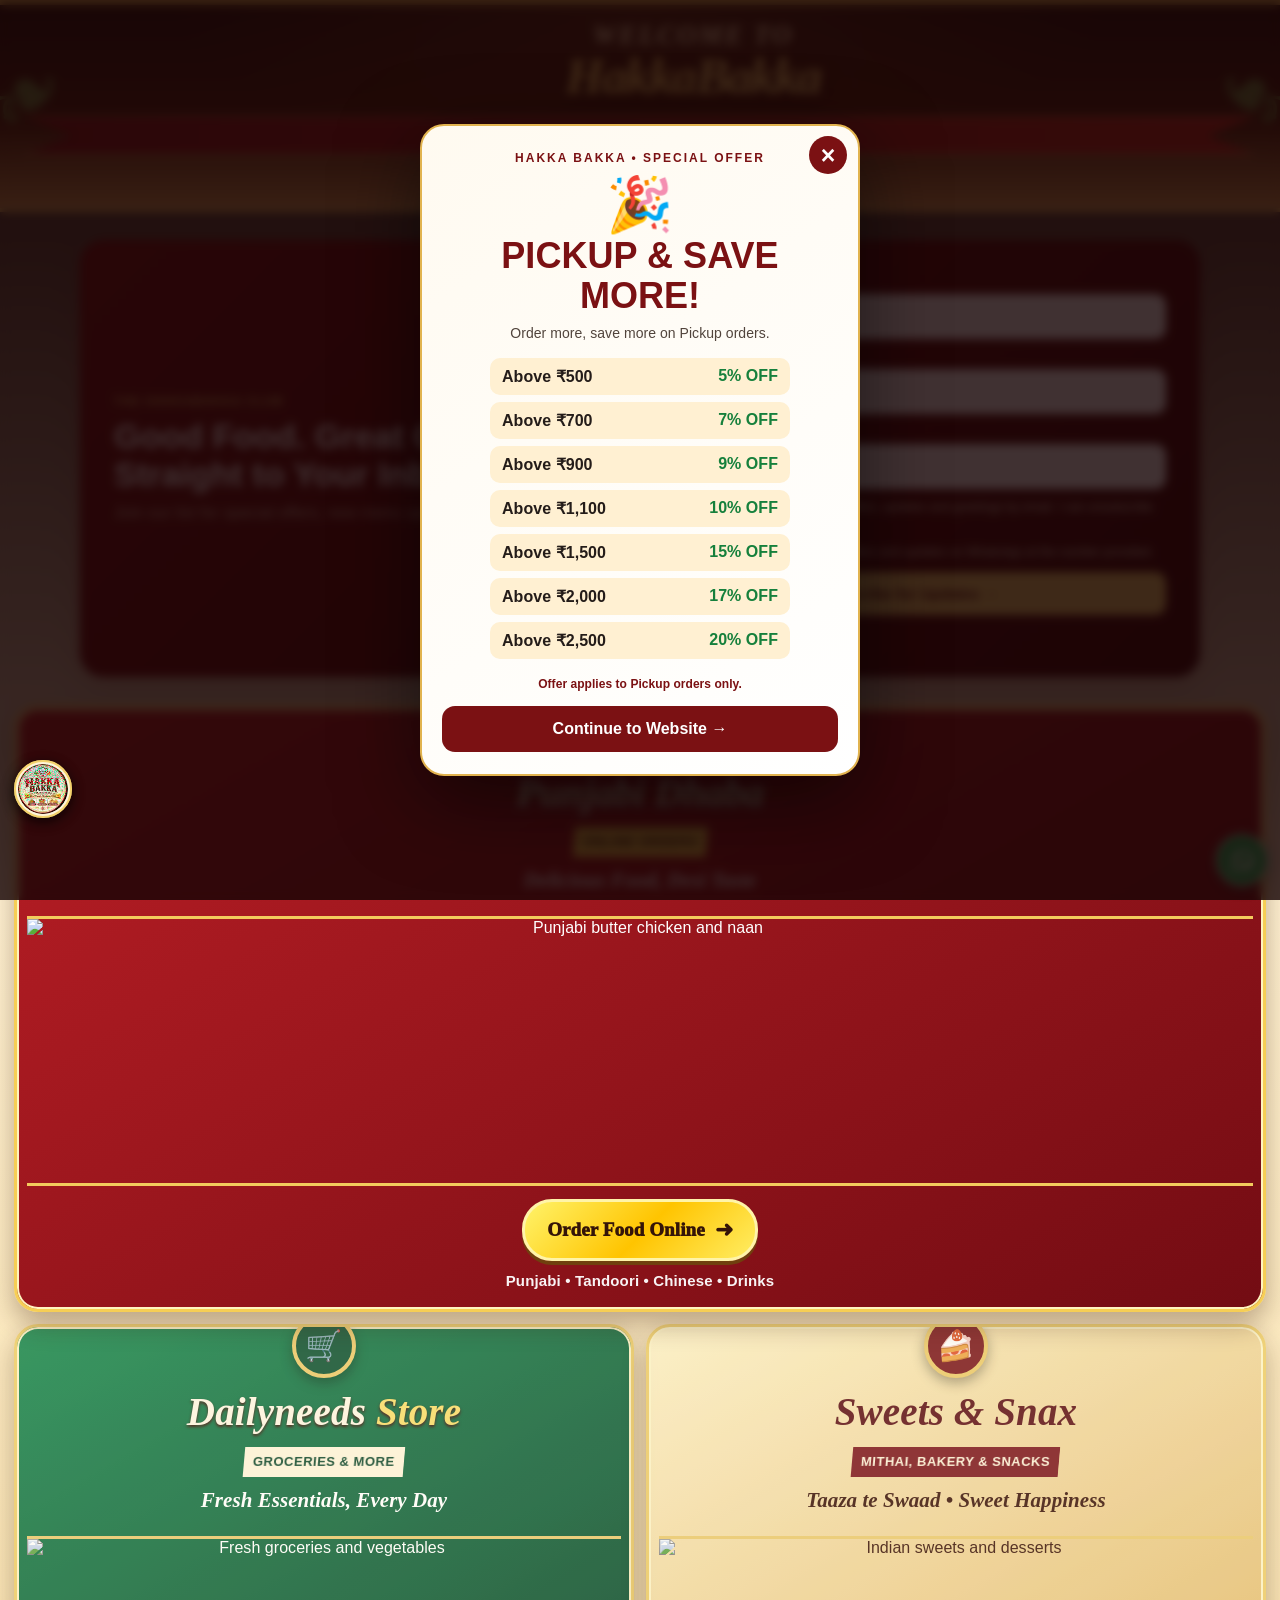
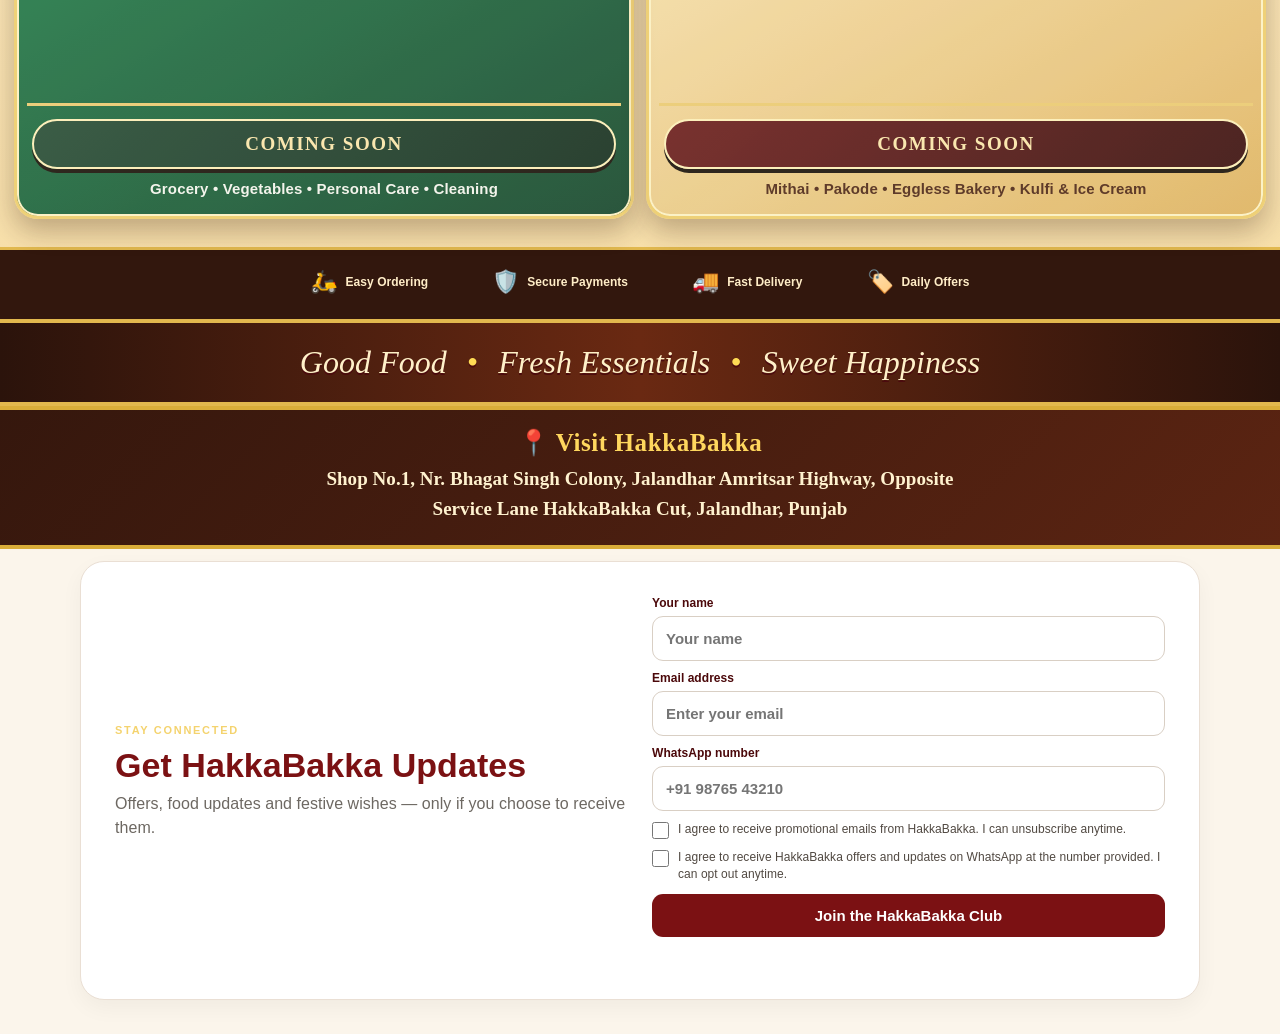
==== index.html @ 28de5cf6 "Fix online menu entry and restore menu navigation" ====
<!DOCTYPE html>
<html lang="en">
<head>
<meta charset="UTF-8">
<meta name="viewport" content="width=device-width, initial-scale=1.0, viewport-fit=cover">
<meta name="theme-color" content="#7b1113">
<link rel="manifest" href="/manifest.json">
<link rel="apple-touch-icon" href="/newlogo.jpg">
<link rel="icon" href="/newlogo.jpg" type="image/jpeg">
<title>Hakka Bakka | Punjabi Dhaba • V41</title>
<style>
:root{--red:#7b1113;--red2:#4b080a;--cream:#fbf7f0;--gold:#d9a441;--ink:#171717;--muted:#6d6862;--green:#18a957;--orange:#ff8a00}
*{box-sizing:border-box}html{scroll-behavior:smooth}body{margin:0;background:var(--cream);color:var(--ink);font-family:Inter,Arial,Helvetica,sans-serif}button,a{font:inherit}button{cursor:pointer}img{max-width:100%}
/* HOME */
.home{min-height:100vh;background:linear-gradient(180deg,#fff 0,#fbf7f0 55%,#f5eee5 100%)}
.hero{position:relative;height:min(72vh,620px);min-height:480px;overflow:hidden;background:#260507;color:#fff;border-radius:0 0 34px 34px;box-shadow:0 16px 45px #0002}
.hero-slides,.hero-slides img{position:absolute;inset:0;width:100%;height:100%}.hero-slides img{object-fit:cover;opacity:0;transform:scale(1.05);transition:opacity .9s ease,transform 5s ease}.hero-slides img.active{opacity:1;transform:scale(1)}
.hero:after{content:"";position:absolute;inset:0;background:linear-gradient(180deg,#0005 0%,#0001 35%,#000b 100%);pointer-events:none}
.hero-top{position:absolute;z-index:3;top:20px;left:20px;right:20px;display:flex;align-items:center;justify-content:space-between}.brand{display:flex;align-items:center;gap:12px}.brand img{width:64px;height:64px;border-radius:50%;object-fit:cover;background:#fff;border:3px solid #fff;box-shadow:0 5px 18px #0005}.brand span{font-weight:900;font-size:14px;letter-spacing:.8px;text-transform:uppercase;text-shadow:0 2px 8px #0008}.hero-order-mini{border:1px solid #fff8;background:#ffffff18;color:#fff;padding:11px 15px;border-radius:999px;font-weight:800;backdrop-filter:blur(8px)}
.hero-copy{position:absolute;z-index:3;left:clamp(20px,6vw,80px);right:clamp(20px,6vw,80px);bottom:52px}.eyebrow{display:inline-flex;align-items:center;gap:7px;background:#ffffff18;border:1px solid #fff4;padding:7px 11px;border-radius:999px;font-size:12px;font-weight:800;letter-spacing:1px;text-transform:uppercase;backdrop-filter:blur(7px)}.hero h1{font-size:clamp(44px,7vw,78px);line-height:.95;margin:14px 0 8px;letter-spacing:-2px}.hero-copy p{font-size:clamp(17px,2.3vw,25px);margin:0 0 22px;font-weight:700}.hero-actions{display:flex;gap:10px;flex-wrap:wrap}.btn{border:0;border-radius:12px;padding:13px 18px;font-weight:900}.btn-primary{background:#fff;color:var(--red)}.btn-glass{background:#ffffff18;border:1px solid #fff7;color:#fff}.hero-dots{position:absolute;z-index:4;bottom:20px;right:24px;display:flex;gap:6px}.hero-dots span{width:7px;height:7px;border-radius:50%;background:#fff8;transition:.25s}.hero-dots span.active{width:24px;border-radius:8px;background:#fff}
.wrap{max-width:1180px;margin:auto;padding:0 18px}.quick{display:grid;grid-template-columns:repeat(6,1fr);gap:10px;margin-top:-28px;position:relative;z-index:5}.quick-card{background:#fff;border:1px solid #eadfd4;border-radius:17px;padding:8px 8px 12px;text-align:center;box-shadow:0 8px 24px #0001;color:var(--ink);width:100%;min-width:0}.quick-card b{display:block;font-size:13px;margin-top:7px}.quick-card .qphoto{width:100%;height:62px;object-fit:cover;border-radius:11px;display:block;background:#f2e7da}.quick-card:active{transform:scale(.98)}
.section{padding:38px 0 4px}.section-head{text-align:center;margin-bottom:20px}.section-head .label{color:var(--red);font-size:12px;font-weight:900;letter-spacing:1.5px;text-transform:uppercase}.section-head h2{font-size:clamp(28px,4vw,42px);margin:5px 0 7px;letter-spacing:-1px}.section-head p{color:var(--muted);max-width:680px;margin:auto;line-height:1.55}
.feature-grid{display:grid;grid-template-columns:repeat(4,1fr);gap:15px}.feature{background:#fff;border:1px solid #eadfd4;border-radius:21px;overflow:hidden;box-shadow:0 8px 22px #0001;transition:.25s}.feature:hover{transform:translateY(-5px);box-shadow:0 14px 30px #0002}.feature-media{height:210px;position:relative;overflow:hidden;background:#eee}.feature-media img{width:100%;height:100%;object-fit:cover;display:block}.feature-badge{position:absolute;top:10px;left:10px;background:#ffffffe8;color:var(--red);padding:6px 9px;border-radius:999px;font-size:11px;font-weight:900}.feature-body{padding:15px}.feature-body h3{margin:0 0 6px;color:var(--red);font-size:18px}.feature-body p{margin:0;color:var(--muted);font-size:13px;line-height:1.45}
.story-band{margin-top:35px;border-radius:26px;background:linear-gradient(135deg,var(--red),var(--red2));color:#fff;padding:28px;display:grid;grid-template-columns:1.2fr .8fr;gap:24px;align-items:center;box-shadow:0 14px 32px #7b111333}.story-band h2{font-size:32px;margin:0 0 8px}.story-band p{line-height:1.6;color:#fffdfd;margin:0}.story-points{display:grid;grid-template-columns:1fr 1fr;gap:10px}.point{border:1px solid #fff3;background:#fff1;border-radius:15px;padding:13px}.point b{display:block}.point span{font-size:12px;color:#fff9}
.order-block{margin:38px 0;background:#fff;border:1px solid #eadfd4;border-radius:25px;padding:26px;text-align:center;box-shadow:0 8px 25px #0001}.order-block h2{margin:0 0 6px;font-size:30px}.order-block p{color:var(--muted);margin:0 0 18px}.online-btn{border:0;background:var(--red);color:#fff;border-radius:14px;padding:16px 28px;font-size:19px;font-weight:900;box-shadow:0 8px 20px #7b111344}.footer{padding:18px 0 38px;text-align:center;color:#777;font-size:13px}.footer strong{color:var(--red)}
/* ORDER MODAL */
.modal{position:fixed;inset:0;background:#0009;z-index:100;display:none;align-items:flex-end;justify-content:center;padding:18px}.modal.show{display:flex}.modal-card{width:min(520px,100%);background:#fff;border-radius:25px;padding:23px;box-shadow:0 20px 70px #0007;animation:up .2s ease}.modal-head{display:flex;justify-content:space-between;align-items:center}.modal-head h2{margin:0;color:var(--red)}.close{width:38px;height:38px;border:0;border-radius:50%;background:#f2eee8}.order-choice{display:flex;align-items:center;gap:13px;text-decoration:none;color:#fff;border-radius:15px;padding:16px;margin-top:11px;font-weight:900}.order-choice .icon{width:43px;height:43px;border-radius:50%;display:grid;place-items:center;background:#ffffff25;font-size:22px;font-weight:900}.wa{background:#16a65a;border:0;width:100%;text-align:left}.zo{background:#d9232e}.sw{background:#ff8500}.choice-copy small{display:block;font-weight:500;opacity:.9;margin-top:2px}
@keyframes up{from{transform:translateY(30px);opacity:0}to{transform:none;opacity:1}}\n@keyframes hbPaymentFlash{to{visibility:hidden}}
/* MENU SCREEN */
#menuScreen{display:none;min-height:100vh;background:#f7f2ea}.menu-header{position:sticky;top:0;z-index:20;background:#fff;border-bottom:1px solid #e8ddd0;padding:12px 14px;box-shadow:0 4px 14px #0001}.menu-bar{max-width:1180px;margin:auto;display:flex;align-items:center;gap:10px}.back{border:0;background:#f0ebe4;border-radius:11px;padding:10px 13px;font-weight:900}.menu-title{flex:1}.menu-title b{display:block;color:var(--red);font-size:18px}.menu-title span{font-size:11px;color:#777}.pickup-discount-badge{max-width:1180px;margin:10px auto 0;padding:9px 12px;border:1px solid #b9dfc7;border-radius:11px;background:#effaf2;color:#176b3b;font-size:13px;font-weight:900;line-height:1.35;box-shadow:0 2px 8px #00000008}.diet-filter{max-width:1180px;margin:10px auto 8px;display:flex;gap:8px;align-items:center}.diet-filter-btn{flex:1;min-width:0;border:1px solid #e2d5c8;background:#fff;color:#6f171b;border-radius:999px;padding:10px 12px;font-size:14px;font-weight:900;white-space:nowrap;box-shadow:0 2px 7px #00000008}.diet-filter-btn.active{background:#7b1113;color:#fff;border-color:#7b1113;box-shadow:0 4px 10px #7b111333}.diet-filter-btn:focus-visible{outline:3px solid #d9a441;outline-offset:2px}.searchbox{max-width:1180px;margin:8px auto 0;display:flex;gap:9px;align-items:center}.searchbox input{flex:1;min-width:0;padding:13px 16px;border:1px solid #d9cfc4;border-radius:12px;font-size:16px;outline:none}.cart-summary{flex:0 0 43%;min-width:0;border:1px solid #eadfd4;background:#fff;border-radius:12px;padding:8px 10px;color:var(--red);font-weight:900;text-align:left;white-space:normal;overflow:hidden;box-shadow:0 3px 10px #0000000d;display:block;line-height:1.25;align-self:flex-start;height:auto;max-height:190px}.cart-summary-head{font-size:12px;font-weight:900;margin-bottom:4px;position:sticky;top:0;background:#fff;z-index:1;padding-bottom:3px}.cart-summary-list{font-size:11px;font-weight:700;color:#333;display:flex;flex-direction:column-reverse;gap:2px;max-height:145px;overflow-y:auto}.cart-summary-row{min-height:16px}.cart-summary-total{display:flex;justify-content:space-between;align-items:center;margin-top:5px;padding-top:5px;border-top:1px solid #eadfd4;font-size:13px;font-weight:900}.cart-summary-total b{font-size:15px;color:var(--red)}.cart-pay{margin-left:auto;border:0;background:var(--red);color:#fff;border-radius:8px;padding:6px 8px;font-size:10px;font-weight:900;white-space:nowrap;box-shadow:0 3px 8px #7b111333}.cart-pay:active{transform:scale(.97)}.cart-summary-row{display:flex;justify-content:space-between;gap:6px}.cart-summary-row span:first-child{overflow:hidden;text-overflow:ellipsis;white-space:nowrap}.cart-summary-row b{color:var(--red);flex:0 0 auto}.cart-summary:active{transform:scale(.99)}.menu-content{max-width:1180px;margin:auto;padding:18px 14px 100px}.menu-section{scroll-margin-top:18px;}.menu-section.quick-highlight{animation:quickPulse 1.2s ease}@keyframes quickPulse{0%,100%{background:transparent}35%{background:#f4e5c9}}.menu-section{margin-bottom:28px}.menu-section h2{font-size:22px;color:var(--red);margin:0 0 12px;padding-left:5px}.menu-grid{display:grid;grid-template-columns:repeat(4,1fr);gap:12px}.menu-card{background:#fff;border:1px solid #eadfd4;border-radius:16px;overflow:hidden;box-shadow:0 4px 14px #0001}.menu-card img{width:100%;height:170px;object-fit:cover;display:block;background:#eee}.menu-body{padding:11px}.menu-body h3{font-size:15px;line-height:1.25;margin:0 0 7px}.price{color:var(--red);font-weight:900;margin-bottom:9px}.add{width:100%;border:0;background:var(--red);color:#fff;border-radius:9px;padding:9px;font-weight:800}.variant{display:flex;gap:6px}.variant .add{font-size:12px;padding:9px 5px}.selected{background:#159451!important}.qty-control{display:flex;align-items:center;justify-content:center;gap:0;background:#159451;border-radius:9px;color:#fff;height:38px}.qty-control button{border:0;background:none;color:#fff;width:40px;height:38px;font-size:22px;font-weight:900}.qty-control span{min-width:35px;text-align:center;font-weight:900}.menu-empty{text-align:center;padding:60px 10px;color:#777}
.cart-fab{position:fixed;right:17px;bottom:18px;z-index:50;border:0;background:var(--red);color:#fff;border-radius:999px;padding:14px 18px;font-weight:900;box-shadow:0 7px 22px #0004;display:none}.cart-fab .count{background:#fff;color:var(--red);border-radius:999px;padding:2px 7px;margin-left:5px}
/* CART */
.drawer{position:fixed;inset:0;z-index:200000;display:none;background:#0007}.drawer.show{display:block}.drawer-card{position:absolute;right:0;top:0;bottom:0;width:100%;max-width:none;background:#fff;padding:calc(16px + env(safe-area-inset-top)) 16px calc(16px + env(safe-area-inset-bottom));overflow:hidden;box-shadow:none;display:flex;flex-direction:column;box-sizing:border-box}.drawer-head{display:flex;align-items:center;justify-content:space-between;flex:0 0 auto;padding-bottom:12px;border-bottom:1px solid #eee}.drawer-head h2{margin:0;color:var(--red)}.drawer-close{border:0;background:#eee;border-radius:50%;width:42px;height:42px;font-size:20px;flex:0 0 auto}#cartView{flex:1;min-height:0;display:flex;flex-direction:column;overflow:hidden}#cartView #items{flex:1;min-height:0;overflow-y:auto;overscroll-behavior:contain;padding:0 2px}#cartView .bill{flex:0 0 auto}#cartView .drawer-action{flex:0 0 auto}#billingView{flex:1;min-height:0;overflow-y:auto;overscroll-behavior:contain;padding-bottom:16px}.cart-footer{flex:0 0 auto;padding-top:10px;background:#fff;border-top:1px solid #eee}.cart-footer .drawer-action{margin-top:8px}.cart-item{padding:12px 0;border-bottom:1px solid #eee}.cart-item .top{font-weight:800}.cart-item .bottom{display:flex;align-items:center;justify-content:space-between;margin-top:8px}.qty{display:flex;align-items:center;border:1px solid #ddd;border-radius:8px;overflow:hidden}.qty button{border:0;background:#f4f4f4;width:34px;height:31px;font-size:18px}.qty span{min-width:30px;text-align:center;font-weight:800}.drawer-action{width:100%;border:0;border-radius:10px;background:var(--red);color:#fff;padding:12px;font-weight:900;margin-top:10px}.drawer-action.secondary{background:#333}.order-no{margin-top:12px;background:linear-gradient(135deg,#fff8ea,#f8efe1);border:1px solid #e2c58e;border-radius:13px;padding:13px 15px;display:flex;align-items:center;justify-content:space-between;gap:12px}.order-no span{font-size:12px;color:#777;font-weight:800;text-transform:uppercase;letter-spacing:.8px}.order-no strong{font-size:22px;color:var(--red);letter-spacing:1px}.bill{margin-top:14px;background:#faf6f0;border:1px solid #eadfd4;border-radius:13px;padding:12px}.bill div{display:flex;justify-content:space-between;padding:4px 0}.bill .grand{border-top:1px solid #ddd;margin-top:5px;padding-top:9px;font-size:18px}.field{width:100%;padding:11px;border:1px solid #ccc;border-radius:8px;margin-top:7px;font-size:15px}.label{display:block;font-size:13px;font-weight:800;margin-top:12px}.pay{margin-top:14px;border:1px solid #eadfd4;border-radius:13px;padding:13px}.pay h3{margin:0;color:var(--red)}#qr{display:flex;justify-content:center;margin:10px 0}.pay small{color:#777}.error{color:#b00020;font-size:13px}
@media(max-width:900px){.quick{grid-template-columns:repeat(3,1fr)}.feature-grid{grid-template-columns:repeat(2,1fr)}.menu-grid{grid-template-columns:repeat(3,1fr)}}
@media(max-width:600px){.cart-summary-total{gap:5px}.cart-summary-total b{font-size:14px}.cart-pay{font-size:9px;padding:6px 7px}.hero{height:590px;min-height:0;border-radius:0 0 25px 25px}.hero-top{top:13px;left:13px;right:13px}.brand img{width:55px;height:55px}.brand span{font-size:12px}.hero-copy{bottom:48px;left:18px;right:18px}.hero h1{font-size:48px}.hero-copy p{font-size:17px}.hero-order-mini{padding:9px 12px;font-size:13px}.quick{margin-top:-20px;gap:8px}.quick-card{padding:11px 7px}.quick-card b{font-size:11px}.quick-card .qicon{font-size:21px}.wrap{padding:0 12px}.section{padding-top:32px}.feature-grid{grid-template-columns:1fr 1fr;gap:9px}.feature-media{height:145px}.feature-body{padding:11px}.feature-body h3{font-size:15px}.feature-body p{font-size:11px}.story-band{grid-template-columns:1fr;padding:21px}.story-band h2{font-size:25px}.story-points{grid-template-columns:1fr 1fr}.order-block{padding:22px 15px}.menu-grid{grid-template-columns:1fr 1fr;gap:9px}.menu-card img{height:135px}.menu-content{padding:14px 10px 100px}.menu-bar{gap:7px}.menu-title b{font-size:16px}.searchbox{margin-top:8px;gap:7px}.searchbox input{padding:12px 11px;font-size:14px}.cart-summary{flex-basis:46%;padding:9px 9px;font-size:13px;max-height:190px}.modal{padding:10px}.modal-card{border-radius:22px;padding:18px}.order-choice{padding:13px}.order-choice .icon{width:39px;height:39px}.footer{padding-bottom:30px}}
@media(max-width:380px){.feature-grid{grid-template-columns:1fr}.feature-media{height:180px}.quick{grid-template-columns:repeat(2,1fr)}}


/* V42 — modern mobile-first checkout + explicit delivery availability */
.billing-shell{padding-top:4px}
.billing-intro{margin:0 0 14px;padding:18px;border-radius:20px;background:linear-gradient(135deg,#7b1113,#4b080a);color:#fff;box-shadow:0 10px 28px #7b111333}
.billing-intro .kicker{font-size:11px;font-weight:900;letter-spacing:1.5px;text-transform:uppercase;opacity:.78}
.billing-intro h3{margin:5px 0 4px;font-size:25px;line-height:1.1}
.billing-intro p{margin:0;color:#fff9;line-height:1.45;font-size:13px}
.billing-section{margin:12px 0;padding:15px;border:1px solid #eadfd4;border-radius:18px;background:#fff;box-shadow:0 5px 18px #0000000a}
.billing-section-title{display:flex;align-items:center;gap:8px;margin:0 0 10px;color:var(--red);font-size:15px;font-weight:900}
.billing-section-title span{font-size:19px}
.field.billing-field{margin-top:8px;background:#fcfaf7;border-color:#ded5cc;border-radius:12px;padding:13px 14px}
.billing-grid{display:grid;grid-template-columns:1fr 1fr;gap:8px}
.delivery-status{display:none;margin-top:9px;padding:11px 12px;border-radius:12px;font-size:12px;font-weight:800;line-height:1.4}
.delivery-status.show{display:block}
.delivery-status.ok{background:#effaf3;color:#176d3d;border:1px solid #b9dfc6}
.delivery-status.bad{background:#fff2f2;color:#9b1016;border:1px solid #e4aaaa}
.order-no.billing-order-no{margin:0;background:linear-gradient(135deg,#fff8ea,#f8efe1);border-radius:14px}
.billing-total{margin-top:0;background:#faf6f0;border:1px solid #eadfd4;border-radius:14px;padding:12px}
.billing-total div{display:flex;justify-content:space-between;padding:5px 0}
.billing-total .grand{border-top:1px solid #ddd;margin-top:5px;padding-top:10px;font-size:19px}
.pay.billing-payment{margin:0;border:1px solid #eadfd4;border-radius:18px;padding:15px;background:#fff}
.pay.billing-payment h3{font-size:20px;margin:0 0 3px}
.pay.billing-payment .upi-note{color:#777;font-size:12px}
.billing-payment .drawer-action{margin-top:10px}
#upiPay:disabled,.cart-pay:disabled,.drawer-action:disabled{opacity:.45;cursor:not-allowed;filter:grayscale(.15)}
.billing-wa{margin-top:12px}
@media(max-width:600px){
  .billing-grid{grid-template-columns:1fr}
  .billing-intro{padding:16px}
  .billing-intro h3{font-size:23px}
  .billing-section{padding:13px}
  .billing-shell{padding-bottom:10px}
}

.payment-check{margin:10px 0 0;padding:12px 14px;border:1px solid #eadfd4;border-radius:12px;background:#faf7f2;color:#5f5a55;font-size:13px;line-height:1.45}.payment-check b{display:block;color:var(--red);margin-bottom:4px}.payment-check.ok{border-color:#86c99e;background:#f1fbf4}.payment-check.ok b{color:#147a3e}.payment-check.bad{border-color:#e6a0a0;background:#fff5f5}.payment-check.bad b{color:#a10f16}.payment-check small{display:block;margin-top:5px;color:#777}
#waSend:disabled{opacity:.48;cursor:not-allowed;filter:grayscale(.2)}
/* Checkout payment UI refinements */
#qr > div > div { font-size:20px !important; }
#qr > div > div b { font-size:26px !important; }
/* Payment amount: high-contrast dark orange for checkout readability */
#qr > div > div:last-child { color:#b85c00!important;font-size:24px!important;font-weight:900!important; }
#qr > div > div:last-child b { color:#b85c00!important;font-size:30px!important;font-weight:900!important; }
#paymentCheck[hidden]{display:none!important}
#paymentCheck:not([hidden]){display:block!important}
#paymentCheck[hidden] { display:none !important; }
/* Green CTA only after screenshot checks pass */
#waSend:not(:disabled){background:#159447!important;color:#fff!important;border-color:#159447!important;}
#waSend:disabled{background:#b8aaa8!important;color:#fff!important;}
/* V38 — absolute screen isolation: Home and Online Menu can never appear together */
body:not(.hb-menu-open) #menuScreen{display:none!important;visibility:hidden!important;position:absolute!important;inset:auto!important;width:0!important;height:0!important;overflow:hidden!important;}
body.hb-menu-open #home{display:none!important;visibility:hidden!important;height:0!important;overflow:hidden!important;}
body.hb-menu-open #menuScreen{display:block!important;visibility:visible!important;position:relative!important;width:100%!important;height:auto!important;min-height:100vh!important;overflow:visible!important;}
/* V39 — Billing opens as a clean full-screen step; menu/cart header stays out of the way */
body.hb-billing-open #menuScreen .menu-header{visibility:hidden!important;pointer-events:none!important;}
body.hb-billing-open #menuScreen .menu-content{visibility:hidden!important;}
body.hb-billing-open .drawer{z-index:200!important;}
body.hb-billing-open .drawer-card{width:100%!important;max-width:100%!important;right:0!important;top:0!important;bottom:0!important;border-radius:0!important;}

body:not(.hb-menu-open) .cart-fab{display:none!important;}


/* V34: clean menu-screen state — never render home + menu together */
#menuScreen{display:none!important;position:relative!important;min-height:0!important;height:auto!important;overflow:visible!important;background:#f7f2ea!important;}
#menuScreen.menu-visible{display:block!important;}
#home.menu-hidden{display:none!important;}
#menuScreen .menu-content{display:block!important;position:relative!important;top:auto!important;left:auto!important;right:auto!important;transform:none!important;margin:0 auto!important;min-height:0!important;height:auto!important;padding:10px 14px 100px!important;}
#menuScreen #menu{display:block!important;position:relative!important;top:auto!important;left:auto!important;transform:none!important;margin:0!important;padding:0!important;min-height:0!important;height:auto!important;}
#menuScreen .menu-section:first-child{margin-top:0!important;padding-top:0!important;}
@media(max-width:600px){#menuScreen .menu-content{padding:10px 10px 100px!important;}}
/* V36 — hard separation: home page never contains the Online Menu */
#home{display:block!important}
#home.menu-hidden{display:none!important}
#menuScreen{display:none!important}
#menuScreen.menu-visible{display:block!important}
/* V37 — strict home/menu separation */
#menuScreen{display:none!important;visibility:hidden!important;}
#menuScreen.menu-visible{display:block!important;visibility:visible!important;}
#home:not(.menu-hidden){display:block!important;visibility:visible!important;}
#home.menu-hidden{display:none!important;visibility:hidden!important;}
/* V35 — persistent floating cart + single home order CTA */
.order-block{display:none!important}
#menuScreen.menu-visible{position:relative!important;display:block!important}
#menuScreen .menu-header{position:fixed!important;top:0!important;left:0!important;right:0!important;width:100%!important;z-index:1000!important}
#menuScreen .menu-content{padding-top:128px!important}
#menuScreen .cart-summary{position:relative!important}
@media(max-width:600px){
  #menuScreen .menu-content{padding:122px 10px 100px!important}
  #menuScreen .menu-header{padding:10px 12px!important}
  #menuScreen .menu-bar{min-height:42px!important}
  #menuScreen .menu-title b{font-size:16px!important}
  #menuScreen .searchbox{margin-top:7px!important}
  #menuScreen .searchbox input{padding:11px 10px!important}
  #menuScreen .cart-summary{flex-basis:54%!important;max-height:170px!important;padding:8px!important}
  #menuScreen .cart-summary-list{max-height:105px!important}
  #menuScreen .cart-summary-total{font-size:12px!important}
  #menuScreen .cart-summary-total b{font-size:14px!important}
  #menuScreen .cart-pay{font-size:9px!important;padding:6px 6px!important}
}


.account-btn{border:1px solid #eadfd4;background:#fff;border-radius:10px;color:var(--red);padding:9px 11px;font-weight:900;white-space:nowrap}
.auth-message{display:none;margin-top:10px;padding:10px;border-radius:10px;background:#faf6f0;color:#555;font-size:13px;line-height:1.4}
 .auth-message.show{display:block}.auth-message.ok{background:#effaf3;color:#176d3d}.auth-message.bad{background:#fff2f2;color:#9b1016}
.order-history{margin-top:16px;border-top:1px solid #eee;padding-top:14px}.order-history-head{display:flex;justify-content:space-between;align-items:center;gap:10px}.order-history-head h3{margin:0;color:var(--red);font-size:18px}.order-history-refresh{border:1px solid #ddd;background:#f7f4ef;border-radius:9px;padding:7px 10px;font-weight:800;color:#555}.order-history-list{margin-top:10px;display:grid;gap:10px}.order-history-empty{padding:14px;border:1px dashed #d9d1c7;border-radius:12px;background:#faf8f5;color:#777;text-align:center;font-size:13px}.order-card{border:1px solid #e5ddd3;border-radius:13px;background:#fff;padding:12px;box-shadow:0 4px 14px #0000000a}.order-card-top{display:flex;justify-content:space-between;gap:10px;align-items:flex-start}.order-card-no{font-weight:900;color:var(--red);font-size:17px}.order-card-date{font-size:11px;color:#777;margin-top:2px}.order-status{font-size:10px;font-weight:900;text-transform:uppercase;border-radius:999px;padding:5px 8px;background:#effaf3;color:#176d3d;white-space:nowrap}.order-items{margin:9px 0 7px;padding-top:7px;border-top:1px solid #eee;color:#444;font-size:13px;line-height:1.45}.order-item-line{display:flex;justify-content:space-between;gap:10px}.order-card-bottom{display:flex;justify-content:space-between;gap:10px;border-top:1px solid #eee;padding-top:8px;font-size:12px;color:#666}.order-card-total{font-size:16px;font-weight:900;color:var(--red)}
.account-hint{margin-top:12px;padding:12px;border:1px solid #eadfd4;border-radius:12px;background:#faf7f2;display:flex;gap:8px;align-items:center;flex-wrap:wrap;font-size:13px}
.account-hint b{color:var(--red)}.account-hint span{color:#666;flex:1 1 100%}
.mini-account-btn{border:0;background:var(--red);color:#fff;border-radius:8px;padding:7px 10px;font-weight:900}
@media(max-width:600px){.account-btn{padding:8px 8px;font-size:11px}.menu-title span{display:none}}


/* V42 — floating menu controls without covering the first menu items */
#menuScreen .menu-header{position:sticky!important;top:0!important;left:auto!important;right:auto!important;width:100%!important;z-index:1000!important;}
#menuScreen .menu-content{padding-top:14px!important;}
@media(max-width:600px){
  #menuScreen .menu-content{padding:10px 10px 100px!important;}
  #menuScreen .menu-header{position:sticky!important;top:0!important;}
}

/* Latest content — data is loaded asynchronously and remains useful offline. */
.instagram-updates{padding:42px 0 8px}.ig-wrap{background:#fff;border:1px solid #eadfd4;border-radius:25px;padding:24px;box-shadow:0 8px 25px #0001}.ig-head{display:flex;align-items:center;justify-content:space-between;gap:15px;margin-bottom:18px}.ig-title{display:flex;align-items:center;gap:11px}.ig-logo{width:44px;height:44px;border-radius:13px;display:grid;place-items:center;background:linear-gradient(135deg,#833ab4,#e1306c,#f77737);color:#fff;font-size:23px;font-weight:900}.ig-title h2{margin:0;color:var(--red);font-size:25px}.ig-title p{margin:3px 0 0;color:var(--muted);font-size:12px}.ig-follow{border:0;background:var(--red);color:#fff;text-decoration:none;border-radius:10px;padding:10px 13px;font-weight:900;white-space:nowrap}.ig-grid{display:grid;grid-template-columns:repeat(3,1fr);gap:12px}.ig-card{display:flex;flex-direction:column;position:relative;min-width:0;overflow:hidden;border:1px solid #eee3d8;border-radius:16px;background:#fff;color:var(--ink);text-decoration:none;box-shadow:0 4px 13px #0000000d}.ig-card img{width:100%;aspect-ratio:1/1;object-fit:cover;display:block;transition:transform .3s}.ig-card:hover img{transform:scale(1.04)}.ig-card-body{padding:11px 12px 13px}.ig-card-type{display:inline-flex;gap:4px;align-items:center;color:var(--red);font-size:10px;font-weight:900;letter-spacing:.7px;text-transform:uppercase}.ig-card-caption{margin:5px 0 0;font-size:13px;line-height:1.35;font-weight:700}.ig-card-date{margin-top:7px;color:#867e76;font-size:11px}.ig-fallback-label{grid-column:1/-1;margin:2px 0 -2px;color:#7b1113;font-size:11px;font-weight:900;letter-spacing:1px;text-transform:uppercase}.ig-status{margin-top:14px;text-align:center;color:#888;font-size:11px;line-height:1.45}.ig-status[data-state="live"]{color:#277449}
@media(max-width:600px){
  .instagram-updates{padding:30px 0 5px}
  .ig-wrap{padding:16px;border-radius:21px}
  .ig-head{align-items:flex-start}
  .ig-title h2{font-size:21px}
  .ig-title p{font-size:11px}
  .ig-logo{width:40px;height:40px}
  .ig-follow{padding:9px 10px;font-size:12px}
  .ig-grid{grid-template-columns:repeat(2,1fr);gap:8px}.ig-card{border-radius:11px}.ig-card-body{padding:9px}.ig-card-caption{font-size:12px}
}
@media(max-width:370px){.ig-grid{grid-template-columns:1fr}}


/* V43 — HakkaBakka premium creative home refresh */
:root{--hb-maroon:#741015;--hb-deep:#3b0709;--hb-cream:#fbf5eb;--hb-paper:#fffdf9;--hb-gold:#c99a45;--hb-brown:#2b211b}
body{background:var(--hb-cream)}
.home{background:radial-gradient(circle at 8% 8%,#fff 0,#fffaf3 28%,#fbf4e9 62%,#f2e8dc 100%)}
.hero{height:min(78vh,690px);min-height:520px;border-radius:0 0 42px 42px;box-shadow:0 22px 55px #3b070933}
.hero:before{content:"";position:absolute;inset:0;z-index:2;pointer-events:none;background:radial-gradient(circle at 72% 30%,#fff2 0,transparent 28%),linear-gradient(90deg,#18030466 0%,transparent 55%,#18030422 100%)}
.hero-top{top:18px;left:clamp(18px,5vw,70px);right:clamp(18px,5vw,70px)}
.brand{padding:7px 13px 7px 7px;border:1px solid #fff4;border-radius:999px;background:#1b08084d;backdrop-filter:blur(12px);box-shadow:0 8px 28px #0003}
.brand img{width:58px;height:58px;border:2px solid #fff;box-shadow:0 5px 20px #0006}
.brand span{font-family:Georgia,"Times New Roman",serif;font-size:13px;letter-spacing:.5px;text-transform:none;line-height:1.15}
.hero-order-mini{border:1px solid #fff7;background:#7b1113e6;padding:12px 18px;border-radius:999px;box-shadow:0 7px 22px #0004}
.hero-copy{left:clamp(20px,8vw,110px);right:clamp(20px,8vw,110px);bottom:64px}
.eyebrow{background:#17100c99;border-color:#ffffff33;letter-spacing:1.8px}
.hero h1{font-family:Georgia,"Times New Roman",serif;font-size:clamp(54px,8vw,92px);font-weight:700;letter-spacing:-3px;text-shadow:0 5px 24px #0007}
.hero-copy p{max-width:620px;font-weight:500;line-height:1.45;color:#fffdf8}
.btn{border-radius:999px;padding:14px 22px;letter-spacing:.2px}
.btn-primary{box-shadow:0 10px 28px #0005}
.btn-glass{backdrop-filter:blur(10px)}
.quick{margin-top:-35px;grid-template-columns:repeat(6,1fr);gap:12px}
.quick-card{border:1px solid #ead8c5;background:#fffffff2;border-radius:20px;padding:15px 9px;box-shadow:0 12px 30px #5b271414;transition:transform .25s,box-shadow .25s}
.quick-card:hover{transform:translateY(-6px);box-shadow:0 18px 35px #5b271422}
.quick-card .qicon{filter:saturate(.9)}
.quick-card b{color:var(--hb-brown);font-size:12px}
.section{padding:55px 0 8px}
.section-head{margin-bottom:26px}
.section-head .label{letter-spacing:2px}
.section-head h2{font-family:Georgia,"Times New Roman",serif;font-weight:700;font-size:clamp(32px,5vw,48px);color:var(--hb-brown)}
.section-head p{font-size:14px}
.feature-grid{grid-template-columns:repeat(12,1fr);gap:16px}
.feature{grid-column:span 3;border-radius:24px;box-shadow:0 10px 28px #4a2a1710;transition:transform .3s,box-shadow .3s}
.feature:nth-child(1),.feature:nth-child(6){grid-column:span 6}
.feature:nth-child(1) .feature-media,.feature:nth-child(6) .feature-media{height:270px}
.feature-media{height:215px}
.feature-media img{transition:transform .7s ease}
.feature:hover .feature-media img{transform:scale(1.06)}
.feature-badge{background:#fffdf6ed;border:1px solid #ead8c5}
.feature-body h3{font-family:Georgia,"Times New Roman",serif;font-size:20px}
.story-band{margin-top:48px;border-radius:32px;padding:34px;background:linear-gradient(125deg,#741015,#3b0709 72%);position:relative;overflow:hidden}
.story-band:after{content:"✦";position:absolute;right:-8px;top:-38px;font:180px/1 Georgia;color:#fff1;transform:rotate(12deg)}
.story-band h2{font-family:Georgia,"Times New Roman",serif;font-size:38px}
.point{background:#ffffff0d;backdrop-filter:blur(5px);border-color:#fff2}
.instagram-updates{padding:46px 0 8px}
.ig-wrap{border:1px solid #ead8c5;background:#fffaf4;border-radius:30px;padding:25px;box-shadow:0 12px 34px #4a2a1710}
.ig-head{display:flex;justify-content:space-between;align-items:center;gap:16px}
.ig-title h2{font-family:Georgia,"Times New Roman",serif;color:var(--hb-brown)}
.ig-follow{background:var(--hb-maroon);color:#fff;border-radius:999px;padding:11px 16px;font-weight:900;text-decoration:none}
.order-block{display:block!important;margin:48px 0 24px;background:linear-gradient(135deg,#fffdf9,#f7ead9);border-radius:30px;border:1px solid #ead8c5;padding:34px;position:relative;overflow:hidden}
.order-block:before{content:"";position:absolute;width:170px;height:170px;border-radius:50%;right:-55px;top:-70px;background:#c99a4522}
.order-block h2{font-family:Georgia,"Times New Roman",serif;color:var(--hb-brown);font-size:34px}
.online-btn{border-radius:999px;padding:16px 30px;background:var(--hb-maroon)}
.footer{padding-top:28px}
@media(max-width:900px){
 .feature-grid{grid-template-columns:repeat(2,1fr)}
 .feature,.feature:nth-child(1),.feature:nth-child(6){grid-column:auto}
 .feature:nth-child(1) .feature-media,.feature:nth-child(6) .feature-media{height:210px}
 .quick{grid-template-columns:repeat(3,1fr)}
}
@media(max-width:600px){
 .hero{height:650px;border-radius:0 0 30px 30px}
 .hero-top{top:12px}
 .brand{padding:5px 10px 5px 5px}
 .brand img{width:52px;height:52px}
 .brand span{font-size:11px}
 .hero-copy{bottom:56px}
 .hero h1{font-size:54px;letter-spacing:-2px}
 .hero-copy p{font-size:16px;max-width:360px}
 .hero-actions .btn{width:100%;text-align:center}
 .quick{margin-top:-26px;grid-template-columns:repeat(3,1fr);gap:8px}
 .quick-card{padding:12px 6px;border-radius:17px}
 .section{padding-top:42px}
 .section-head h2{font-size:34px}
 .feature-grid{gap:10px}
 .feature-media,.feature:nth-child(1) .feature-media,.feature:nth-child(6) .feature-media{height:160px}
 .feature-body h3{font-size:17px}
 .story-band{padding:24px;border-radius:26px}
 .story-band h2{font-size:30px}
 .ig-wrap{padding:18px;border-radius:24px}
 .ig-head{align-items:flex-start;flex-direction:column}
 .ig-follow{width:100%;text-align:center}
 .order-block{padding:28px 18px;border-radius:25px}
 .order-block h2{font-size:29px}
}
@media(prefers-reduced-motion:reduce){
 .feature,.feature-media img,.hero-slides img{transition:none!important}
}
</style>
<script src="https://cdn.jsdelivr.net/npm/tesseract.js@5/dist/tesseract.min.js"></script>
<script src="https://cdn.jsdelivr.net/npm/@supabase/supabase-js@2"></script>
<style id="hb-home-experience-update">
/* Punjabi Dhaba is the only active experience */
.hb-experiences{grid-template-columns:1.16fr .92fr .92fr;align-items:stretch;gap:14px}
.hb-dhaba{position:relative;z-index:2;transform:scale(1.025);border-width:4px;box-shadow:0 18px 38px #5c0b16a6,inset 0 0 0 2px #fff8c9}
.hb-daily,.hb-sweets{position:relative;filter:saturate(.78);opacity:.88;pointer-events:none!important;user-select:none}
.hb-daily *,.hb-sweets *{pointer-events:none!important}
.hb-coming-soon-badge{display:flex;align-items:center;justify-content:center;min-height:42px;width:calc(100% - 10px);margin:13px 5px 9px;border:2px solid #fff1b0;border-radius:30px;background:linear-gradient(135deg,#4a3024,#241a16);color:#ffe7a0;font-size:clamp(12px,1.25vw,15px);font-weight:1000;letter-spacing:1.5px;box-shadow:0 4px 0 #140d0a}
.hb-daily .hb-coming-soon-badge{background:linear-gradient(135deg,#174d36,#082d20)}
.hb-sweets .hb-coming-soon-badge{background:linear-gradient(135deg,#79141b,#3e080d)}
@media(max-width:700px){
 .hb-experiences{grid-template-columns:1.12fr .94fr .94fr;gap:8px;padding-left:10px;padding-right:10px}
 .hb-dhaba{transform:scale(1.025)}
 .hb-experience{padding-left:7px;padding-right:7px}
 .hb-coming-soon-badge{font-size:10px;letter-spacing:.7px;min-height:38px;width:100%;margin:11px 0 8px}
}
@media(prefers-reduced-motion:reduce){.hb-dhaba{transform:none}}
</style>
<style id="hb-home-food-address-update">
/* Bright pulsing order CTA */
@keyframes hbOrderButtonFlash{
  0%,100%{background:linear-gradient(135deg,#fff36a,#ffc400 52%,#ffed63);box-shadow:0 0 0 0 #ffdb00aa,0 5px 0 #8c4d00,0 0 14px #fff00099;filter:brightness(1)}
  50%{background:linear-gradient(135deg,#fff,#ffeb3b 45%,#ff9f00);box-shadow:0 0 0 9px #ffdf0040,0 5px 0 #8c4d00,0 0 30px #fff000;filter:brightness(1.18)}
}
#home #hbOnlineOrderButton{
 background:linear-gradient(135deg,#fff36a,#ffc400 52%,#ffed63)!important;
 color:#341408!important;border:3px solid #fff4a8!important;
 animation:hbOrderButtonFlash 1.15s ease-in-out infinite!important;
 font-weight:1000!important;
}
#home #hbOnlineOrderButton:active{transform:scale(.96)}
@media(prefers-reduced-motion:reduce){#home #hbOnlineOrderButton{animation:none!important}}
.hb-store-address{
 display:flex;flex-direction:column;align-items:center;justify-content:center;gap:7px;
 padding:22px 16px 26px;text-align:center;background:linear-gradient(135deg,#35170d,#5b2412);
 color:#fff2cf;border-top:4px solid #d9ad39;border-bottom:4px solid #d9ad39;
 font-family:Georgia,'Times New Roman',serif
}
.hb-store-address strong{font-size:clamp(19px,3vw,25px);color:#ffd75e;letter-spacing:.6px}
.hb-store-address span{font-size:clamp(15px,2.5vw,19px);font-weight:700;line-height:1.5}
.hb-store-address a{color:#ffe6a2;text-decoration:none}
</style><style id="hb-floating-whatsapp-contact">
.hb-whatsapp-float{
 position:fixed!important;right:16px!important;bottom:calc(82px + env(safe-area-inset-bottom,0px))!important;
 z-index:9999!important;display:flex!important;align-items:center!important;gap:10px!important;
 padding:12px 18px 12px 13px!important;border:2px solid #b9f4c8!important;border-radius:999px!important;
 background:linear-gradient(135deg,#20d66b,#07883d)!important;color:#fff!important;
 font:900 15px/1.2 Arial,sans-serif!important;letter-spacing:.15px!important;text-decoration:none!important;
 box-shadow:0 5px 18px #075b32a6,0 0 0 0 #20d66b66!important;
 animation:hbWhatsAppPulse 1.8s ease-in-out infinite!important;
}
.hb-wa-icon{
 width:31px!important;height:31px!important;flex:0 0 31px!important;border-radius:50%!important;
 display:grid!important;place-items:center!important;background:#fff!important;color:#0b9b4b!important;
 font-size:22px!important;line-height:1!important;
 animation:hbWhatsAppRotate 3s linear infinite!important;
}
@keyframes hbWhatsAppRotate{0%{transform:rotate(0deg)}100%{transform:rotate(360deg)}}
@keyframes hbWhatsAppPulse{0%,100%{box-shadow:0 5px 18px #075b32a6,0 0 0 0 #20d66b55}50%{box-shadow:0 7px 24px #075b32c9,0 0 0 9px #20d66b00}}
.hb-whatsapp-float:active{transform:scale(.96)!important}
@media(max-width:480px){
 .hb-whatsapp-float{right:12px!important;bottom:calc(72px + env(safe-area-inset-bottom,0px))!important;padding:10px 14px 10px 10px!important;font-size:13px!important}
 .hb-wa-icon{width:28px!important;height:28px!important;flex-basis:28px!important;font-size:20px!important}
}
@media(prefers-reduced-motion:reduce){.hb-whatsapp-float,.hb-wa-icon{animation:none!important}}
</style><style id="hb-floating-whatsapp-icon-only">
.hb-whatsapp-float{
 position:fixed!important;right:12px!important;bottom:calc(14px + env(safe-area-inset-bottom,0px))!important;
 z-index:99999!important;display:grid!important;place-items:center!important;
 width:52px!important;height:52px!important;min-width:52px!important;min-height:52px!important;
 padding:0!important;margin:0!important;box-sizing:border-box!important;
 border:2px solid #d9ffe5!important;border-radius:50%!important;
 background:#16b85a!important;color:#fff!important;text-decoration:none!important;
 box-shadow:0 3px 12px #064d2e80,0 0 0 0 #20d66b55!important;
 animation:hbWhatsAppPulseSmall 2s ease-in-out infinite!important;
}
.hb-whatsapp-float .hb-wa-icon{
 display:block!important;width:29px!important;height:29px!important;
 flex:none!important;background:transparent!important;color:#fff!important;
 border-radius:0!important;font-size:29px!important;line-height:1!important;
 animation:none!important;
}
@keyframes hbWhatsAppPulseSmall{
 0%,100%{box-shadow:0 3px 12px #064d2e80,0 0 0 0 #20d66b55}
 50%{box-shadow:0 4px 15px #064d2e99,0 0 0 6px #20d66b00}
}
.hb-whatsapp-float:active{transform:scale(.93)!important}
@media(max-width:480px){
 .hb-whatsapp-float{right:10px!important;bottom:calc(10px + env(safe-area-inset-bottom,0px))!important;width:48px!important;height:48px!important;min-width:48px!important;min-height:48px!important}
 .hb-whatsapp-float .hb-wa-icon{width:27px!important;height:27px!important}
}
@media(prefers-reduced-motion:reduce){.hb-whatsapp-float{animation:none!important}}
</style><style id="hb-pwa-home-install-ui">
.hb-install-home{
 position:fixed!important;left:10px!important;right:auto!important;
 bottom:calc(10px + env(safe-area-inset-bottom,0px))!important;
 z-index:99999!important;width:92px!important;height:92px!important;
 display:grid!important;place-items:center!important;padding:3px!important;
 border:2px solid #f4d36e!important;border-radius:50%!important;
 background:#fff8e8!important;box-shadow:0 3px 12px #0005!important;
 text-decoration:none!important;overflow:hidden!important;
}
.hb-install-home img{display:block!important;width:100%!important;height:100%!important;object-fit:contain!important;border-radius:50%!important;image-rendering:auto!important}
.hb-install-home:active{transform:scale(.94)!important}
@media(min-width:700px){.hb-install-home{width:76px!important;height:76px!important;left:16px!important;bottom:16px!important}}
</style><style id="hb-newsletter-style">
.hb-newsletter{max-width:1120px;margin:28px auto;padding:clamp(20px,4vw,34px);border-radius:24px;background:linear-gradient(135deg,#7b1113,#3d0709);color:#fff;display:grid;grid-template-columns:1fr 1fr;gap:24px;align-items:center;box-shadow:0 12px 30px #4b080a25}
.hb-newsletter-copy h2,.hb-newsletter-footer h2{font-size:clamp(23px,3vw,34px);line-height:1.12;margin:8px 0;color:#fff}
.hb-newsletter p{color:#fffde0b8;line-height:1.5;margin:7px 0 0}
.hb-newsletter-kicker{font-size:11px;letter-spacing:1.7px;font-weight:900;color:#f4d36e}
.hb-newsletter-form{display:grid;gap:10px}
.hb-newsletter-field{display:grid;gap:6px;font-size:12px;font-weight:800;color:#fff}
.hb-newsletter-field input{width:100%;min-height:45px;border:1px solid #ffffff55;border-radius:11px;padding:11px 13px;background:#fff;color:#211;font:inherit;font-size:15px}
.hb-newsletter-consent{display:flex;gap:9px;align-items:flex-start;font-size:12px;line-height:1.45;color:#fffde0}
.hb-newsletter-consent input{width:17px;height:17px;flex:0 0 17px;margin:1px 0 0;accent-color:#e8b84e}
.hb-newsletter-form button{border:0;border-radius:11px;background:#f4d36e;color:#4b080a;padding:13px 16px;font-weight:900;font-size:15px}
.hb-newsletter-status{min-height:18px;font-size:13px!important;margin:0!important}
.hb-newsletter-footer{margin-top:12px;margin-bottom:34px;background:#fff;border:1px solid #eadfd4;color:#241b17;box-shadow:0 8px 22px #0000000b}
.hb-newsletter-footer h2{color:#7b1113}.hb-newsletter-footer p{color:#6d6862}
.hb-newsletter-footer .hb-newsletter-field{color:#4b080a}
.hb-newsletter-footer .hb-newsletter-field input{border-color:#d9cfc4;background:#fff}
.hb-newsletter-footer .hb-newsletter-consent{color:#514942}
.hb-newsletter-footer .hb-newsletter-form button{background:#7b1113;color:#fff}
@media(max-width:650px){.hb-newsletter{grid-template-columns:1fr;margin:22px 12px;padding:20px;border-radius:19px;gap:15px}.hb-newsletter-footer{margin-top:8px}}
body.hb-menu-open .hb-newsletter{display:none!important}
</style>
</head>
<body>
<script>document.documentElement.classList.add("hb-v34");</script>

<!-- SINGLE PROFESSIONAL WELCOME PAGE -->
<!-- HAKKABAKKA THREE-EXPERIENCE HOMEPAGE REDESIGN -->
<div id="home" class="home hb-modern-home">
  <div id="hb-live-home-banner" hidden style="margin:0 auto;max-width:1200px;padding:10px 14px;background:#fff7df;color:#4b201d;border-bottom:1px solid #e5c76a"><a id="hb-live-banner-link" href="#home" style="display:flex;align-items:center;gap:12px;color:inherit;text-decoration:none"><img id="hb-live-banner-image" alt="" style="width:88px;height:68px;object-fit:cover;border-radius:10px;display:none"><span style="display:block;min-width:0"><strong id="hb-live-banner-title" style="display:block;font-size:17px"></strong><small id="hb-live-banner-caption" style="display:block;margin-top:3px"></small></span></a></div>
<script>
(async function(){
 try{
  const r=await fetch('https://hakkabakka-admin-api.mail-marvelgroup.workers.dev/api/public/banner?ts='+Date.now(),{cache:'no-store'});
  if(!r.ok)return;
  const d=await r.json(),b=d.banner;if(!b||b.published!==true||!b.title)return;
  const box=document.getElementById('hb-live-home-banner');
  document.getElementById('hb-live-banner-title').textContent=b.title;
  document.getElementById('hb-live-banner-caption').textContent=b.caption||'';
  const img=document.getElementById('hb-live-banner-image');
  if(typeof b.image==='string'&&/^https:\/\//i.test(b.image)){img.src=b.image;img.style.display='block';}
  box.hidden=false;
 }catch(e){}
})();
</script>
<header class="hb-sitebar">
    <button class="hb-menu-icon" type="button" aria-label="Open menu" onclick="openOrderModal()">☰</button>
    <a class="hb-logo" href="#home">Hakka<span>Bakka</span><small>Desi Swad, Modern Vibe</small></a>
    <label class="hb-search"><span>⌕</span><input type="search" placeholder="Search food, groceries & more…" onkeydown="if(event.key==='Enter'){openOrderModal()}"></label>
    <button class="hb-account" type="button" aria-label="Customer account" onclick="openAuth()">♙</button>
    <button class="hb-bag" type="button" aria-label="Open bag" onclick="openCart()">🛒</button>
  </header>
  <section class="hb-welcome">

    <div class="hb-leaf hb-leaf-left">✦</div><div class="hb-leaf hb-leaf-right">✦</div>
    <div class="hb-welcome-kicker">WELCOME TO</div>
    <h1>Hakka<span>Bakka</span></h1>
    <div class="hb-chef">♨</div>
    <div class="hb-ribbon">ONE BRAND <i>•</i> THREE EXPERIENCES</div>
    <p>What would you like to explore today?</p>
  </section>
  <section class="hb-newsletter hb-newsletter-home" aria-labelledby="hbNewsletterHomeTitle">
    <div class="hb-newsletter-copy"><span class="hb-newsletter-kicker">THE HAKKABAKKA CLUB</span><h2 id="hbNewsletterHomeTitle">Good Food. Great Offers. Straight to Your Inbox.</h2><p>Join our list for special offers, new menu updates and festive greetings.</p></div>
    <form class="hb-newsletter-form" data-hb-newsletter data-source="homepage">
      <label class="hb-newsletter-field">Your name <input name="name" type="text" maxlength="100" autocomplete="name" placeholder="Your name"></label>
      <label class="hb-newsletter-field">Email address <input name="email" type="email" maxlength="254" autocomplete="email" required placeholder="you@example.com"></label>
      <label class="hb-newsletter-field">WhatsApp number <input name="whatsappNumber" type="tel" inputmode="tel" maxlength="18" autocomplete="tel" required placeholder="+91 98765 43210"></label>
      <label class="hb-newsletter-consent"><input type="checkbox" name="consent" required> I agree to receive HakkaBakka offers, updates and greetings by email. I can unsubscribe anytime.</label>
      <label class="hb-newsletter-consent"><input type="checkbox" name="whatsappConsent" required> I agree to receive HakkaBakka offers and updates on WhatsApp at the number provided.</label>
      <button type="submit">Subscribe for Updates →</button><p class="hb-newsletter-status" aria-live="polite"></p>
    </form>
  </section>
  <section class="hb-experiences" aria-label="Three HakkaBakka experiences">
    <article class="hb-experience hb-dhaba">
      <div class="hb-experience-icon">♨</div><h2>Punjabi Dhaba</h2>
      <div class="hb-label">ONLINE ORDERS</div><p>Delicious Food, Desi Taste</p>
      <img src="https://raw.githubusercontent.com/rajatkduggal/Hakkabakka/main/images/butter%20chicken.jpg" alt="Punjabi butter chicken and naan" onerror="this.onerror=null;this.src='https://images.unsplash.com/photo-1603894584373-5ac82b2ae398?auto=format&fit=crop&w=900&q=85'">
      <button class="hb-card-button" id="hbOnlineOrderButton" type="button" onclick="return window.hbForceOpenMenu ? window.hbForceOpenMenu(event) : openMenu()">Order Food Online <b>➜</b></button>
      <small>Punjabi • Tandoori • Chinese • Drinks</small>
    </article>
    <article class="hb-experience hb-daily" aria-disabled="true" tabindex="-1">
      <div class="hb-experience-icon">🛒</div><h2>Dailyneeds <em>Store</em></h2>
      <div class="hb-label">GROCERIES & MORE</div><p>Fresh Essentials, Every Day</p>
      <img src="https://images.unsplash.com/photo-1542838132-92c53300491e?auto=format&fit=crop&w=900&q=85" alt="Fresh groceries and vegetables">
      <div class="hb-coming-soon-badge" aria-label="Coming soon">COMING SOON</div>
      <small>Grocery • Vegetables • Personal Care • Cleaning</small>
    </article>
    <article class="hb-experience hb-sweets" aria-disabled="true" tabindex="-1">
      <div class="hb-experience-icon">🍰</div><h2>Sweets & Snax</h2>
      <div class="hb-label">MITHAI, BAKERY & SNACKS</div><p>Taaza te Swaad • Sweet Happiness</p>
      <img src="https://tb-static.uber.com/prod/image-proc/processed_images/b0f4ffc14db5713f46f37ac78280f526/30be7d11a3ed6f6183354d1933fbb6c7.jpeg" alt="Indian sweets and desserts" onerror="this.onerror=null;this.src='https://images.unsplash.com/photo-1578985545062-69928b1d9587?auto=format&fit=crop&w=900&q=85'">
      <div class="hb-coming-soon-badge" aria-label="Coming soon">COMING SOON</div>
      <small>Mithai • Pakode • Eggless Bakery • Kulfi & Ice Cream</small>
    </article>
  </section>
  <div class="hb-benefits"><span><b>🛵</b>Easy Ordering</span><span><b>🛡️</b>Secure Payments</span><span><b>🚚</b>Fast Delivery</span><span><b>🏷️</b>Daily Offers</span></div>
  <div class="hb-bottom-slogan">Good Food <i>•</i> Fresh Essentials <i>•</i> Sweet Happiness</div>
  <div class="hb-store-address" id="hb-store-address"><strong>📍 Visit HakkaBakka</strong><span>Shop No.1, Nr. Bhagat Singh Colony, Jalandhar Amritsar Highway, Opposite Service Lane HakkaBakka Cut, Jalandhar, Punjab</span></div>

  

<a href="#" id="hbInstallHomeBtn" class="hb-install-home" role="button" aria-label="Install HakkaBakka on home screen" title="Add HakkaBakka to Home Screen">
  <img src="/newlogo.jpg" alt="HakkaBakka logo" /><span class="hb-install-brand-name">HakkaBakka</span>
</a>

  <a class="hb-whatsapp-float" href="https://wa.me/917796631555" target="_blank" rel="noopener noreferrer" aria-label="WhatsApp us on 7796631555" title="WhatsApp Us: 7796631555">
    <svg class="hb-wa-icon" viewBox="0 0 32 32" aria-hidden="true" focusable="false">
      <path fill="currentColor" d="M16.02 3.2A12.65 12.65 0 0 0 5.1 22.22L3.4 28.4l6.33-1.66A12.7 12.7 0 1 0 16.02 3.2Zm0 22.96c-1.94 0-3.83-.52-5.48-1.5l-.4-.24-3.76.99 1-3.66-.26-.42a10.25 10.25 0 1 1 8.9 4.83Zm5.63-7.68c-.31-.16-1.84-.91-2.12-1.01-.29-.1-.5-.16-.71.16-.21.31-.81 1.01-.99 1.22-.18.21-.36.23-.67.08-.31-.16-1.32-.49-2.51-1.55-.93-.83-1.56-1.85-1.74-2.16-.18-.31-.02-.48.14-.64.14-.14.31-.36.47-.54.16-.18.21-.31.31-.52.1-.21.05-.39-.03-.55-.08-.16-.71-1.71-.97-2.34-.25-.61-.51-.53-.71-.54h-.6c-.21 0-.55.08-.84.39-.29.31-1.1 1.07-1.1 2.62s1.13 3.04 1.29 3.25c.16.21 2.22 3.39 5.38 4.75.75.32 1.34.51 1.8.65.76.24 1.45.2 1.99.12.61-.09 1.84-.75 2.1-1.48.26-.73.26-1.35.18-1.48-.08-.13-.29-.21-.6-.36Z"/>
    </svg>
  </a>
  <section class="hb-coming" id="hb-daily-coming" hidden></section>
  <section class="hb-coming" id="hb-sweets-coming" hidden></section>
</div>
<script>
function showHbComingSoon(kind){
 var section=document.getElementById(kind==='daily'?'hb-daily-coming':'hb-sweets-coming');if(!section)return;
 section.dataset.kind=kind;
 section.innerHTML='<button class="hb-coming-back" type="button" onclick="hideHbComingSoon()">← Back to Home</button><div class="hb-coming-art" role="img" aria-label="'+(kind==='daily'?'Dailyneeds grocery store':'Sweets and snacks')+'"></div><div class="hb-coming-title">'+(kind==='daily'?'HakkaBakka Dailyneeds':'HakkaBakka Sweets & Snax')+'</div><div class="hb-coming-sub">'+(kind==='daily'?'Everything you need, every single day!':'Taaza te Swaad — Your Ultimate Treat Destination!')+'</div><div class="hb-coming-tag">COMING SOON</div><p class="hb-coming-note">'+(kind==='daily'?'Fresh quality • Best prices • Daily offers':'Mithai • Bakery • Ice Cream • Pakode & Snacks')+'</p>';
 document.querySelectorAll('.hb-coming').forEach(function(el){el.classList.remove('hb-coming-active')});section.hidden=false;section.classList.add('hb-coming-active');document.body.style.overflow='hidden';
}
function hideHbComingSoon(){document.querySelectorAll('.hb-coming').forEach(function(el){el.classList.remove('hb-coming-active');el.hidden=true});document.body.style.overflow='';}
</script>
<!-- ORDER CHOOSER: ONLY ONE BUTTON ON HOME, THREE OPTIONS HERE -->
<div class="modal" id="orderModal" onclick="if(event.target===this)closeOrderModal()">
  <div class="modal-card">
    <div class="modal-head"><h2>Choose how to order</h2><button class="close" onclick="closeOrderModal()">✕</button></div>
    <button id="whatsappOrderChoice" class="order-choice wa" type="button" onclick="return window.hbForceOpenMenu ? window.hbForceOpenMenu(event) : openMenu()"><span class="icon">W</span><span class="choice-copy">WhatsApp Order<small>Open Online Menu &amp; send your order directly to WhatsApp</small></span></button>
    <a class="order-choice zo" href="https://zomato.onelink.me/xqzv/7948ndtj" target="_blank" rel="noopener"><span class="icon">Z</span><span class="choice-copy">Order on Zomato<small>Open Hakka Bakka on Zomato</small></span></a>
    <a class="order-choice sw" href="https://www.swiggy.com/menu/1400828?source=sharing" target="_blank" rel="noopener"><span class="icon">S</span><span class="choice-copy">Order on Swiggy<small>Open Hakka Bakka on Swiggy</small></span></a>
  </div>
</div>


<!-- CUSTOMER ACCOUNT -->
<div class="modal" id="authModal" onclick="if(event.target===this)closeAuth()">
  <div class="modal-card">
    <div class="modal-head">
      <h2 id="authTitle">Customer Login</h2>
      <button class="close" type="button" onclick="closeAuth()">✕</button>
    </div>
    <div id="authMessage" class="auth-message"></div>

    <div id="loginForm">
      <div style="display:flex;gap:8px;margin:4px 0 14px">
        <button type="button" class="drawer-action" id="existingCustomerTab" onclick="showExistingCustomer()" style="flex:1;margin:0">Existing Customer</button>
        <button type="button" class="drawer-action secondary" id="newCustomerTab" onclick="showNewCustomer()" style="flex:1;margin:0">New Signup</button>
      </div>
      <p id="authFlowHint" style="margin:4px 0 12px;color:#665b53">Existing customer? Enter your registered email to receive Order Confirmation OTP.</p>
      <div id="existingCustomerFields">
        <input class="field" id="loginEmail" type="email" placeholder="Registered Email Address" autocomplete="email">
        <button class="drawer-action" id="requestOtpBtn" type="button" onclick="requestCustomerOtp()">Send Order Confirmation OTP</button>
      </div>
      <div id="newCustomerFields" style="display:none">
        <input class="field" id="signupName" type="text" placeholder="NAME" autocomplete="name">
        <input class="field" id="signupEmail" type="email" placeholder="EMAIL" autocomplete="email">
        <input class="field" id="signupPhone" type="tel" inputmode="numeric" maxlength="10" placeholder="MOBILE NUMBER" autocomplete="tel">
        <div style="margin-top:12px;padding:12px;border:1px solid #eadfd4;border-radius:12px;background:#faf7f2">
          <div style="font-weight:900;color:#7b1113;margin-bottom:5px">📍 Delivery Address (Optional)</div>
          <button class="drawer-action" type="button" id="hbSignupUseLocation" style="margin:6px 0;background:#176b43">📍 Use My Current Location</button>
          <div id="hbSignupLocationStatus" class="delivery-status" role="status" aria-live="polite"></div>
          <input class="field" id="signupHouseNo" placeholder="House / Flat / Shop Number (enter manually)" autocomplete="address-line1">
          <input class="field" id="signupLandmark" placeholder="Landmark (enter manually)" autocomplete="off">
          <textarea class="field" id="signupAddress" rows="2" placeholder="Area / Colony / City (auto-filled; editable)" autocomplete="address-level2"></textarea>
          <input class="field" id="signupPincode" type="text" inputmode="numeric" maxlength="6" placeholder="6-digit PIN Code (verify)" autocomplete="postal-code">
          <small style="display:block;color:#777;font-size:11px;margin-top:6px">You can edit this address later in checkout. Map data © OpenStreetMap contributors.</small>
        </div>
        <button class="drawer-action" id="signupOtpBtn" type="button" onclick="requestSignupOtp()">Sign Up & Send OTP</button>
      </div>
      <div id="otpEntry" style="display:none;margin-top:12px">
        <input class="field" id="loginOtp" type="text" inputmode="numeric" autocomplete="one-time-code" maxlength="6" placeholder="Enter 6-digit OTP">
        <button class="drawer-action" type="button" onclick="verifyCustomerOtp()">Verify OTP & Continue</button>
        <button class="drawer-action secondary" type="button" onclick="resendCustomerOtp()">Resend OTP</button>
      </div>
    </div>
    <div id="signupForm" style="display:none"></div>

    <div id="accountForm" style="display:none">
      <div class="account-summary" style="margin-top:12px;padding:14px 15px;border:1px solid #eadfd4;border-radius:13px;background:#faf7f2;line-height:1.55">
        <div style="font-size:12px;color:#777;font-weight:800;text-transform:uppercase;letter-spacing:.6px">Account Details</div>
        <div style="margin-top:6px"><b>Email:</b> <span id="accountEmail">—</span></div>
        <div><b>Mobile:</b> <span id="accountPhone">—</span></div>
      </div>

      <div class="order-history">
        <div class="order-history-head"><h3>📦 Order History</h3><button class="order-history-refresh" type="button" onclick="loadCustomerOrders()">↻ Refresh</button></div>
        <div id="orderHistoryList" class="order-history-list"><div class="order-history-empty">Loading your orders…</div></div>
      </div>

      <button class="drawer-action secondary" type="button" onclick="logoutCustomer()">Logout</button>
    </div>
  </div>
</div>

<!-- PICKUP DISCOUNT FLASH — shown on every fresh website visit -->
<div id="pickupDiscountFlash" role="dialog" aria-modal="true" aria-labelledby="pickupDiscountTitle" style="position:fixed;inset:0;z-index:1000000;display:flex;align-items:center;justify-content:center;padding:18px;background:rgba(22,4,5,.82);backdrop-filter:blur(5px)">
  <div style="position:relative;width:min(440px,100%);max-height:90vh;overflow:auto;border-radius:24px;background:linear-gradient(145deg,#fffaf0,#fff);border:2px solid #e1b34f;box-shadow:0 24px 80px #0008;padding:25px 20px 22px;text-align:center">
    <button type="button" id="closePickupDiscountFlash" aria-label="Close discount offer" style="position:absolute;top:10px;right:11px;width:38px;height:38px;border:0;border-radius:50%;background:#7b1113;color:#fff;font-size:25px;line-height:1;font-weight:900;cursor:pointer">×</button>
    <div style="font-size:12px;letter-spacing:2px;text-transform:uppercase;color:#7b1113;font-weight:900">HAKKA BAKKA • SPECIAL OFFER</div>
    <div style="font-size:54px;line-height:1;margin:12px 0 5px">🎉</div>
    <h2 id="pickupDiscountTitle" style="margin:0;color:#7b1113;font-size:clamp(27px,7vw,36px);line-height:1.1">PICKUP & SAVE MORE!</h2>
    <p style="margin:9px 0 17px;color:#51443c;font-size:14px">Order more, save more on Pickup orders.</p>
    <div style="display:grid;gap:7px;text-align:left;max-width:300px;margin:0 auto 18px">
      <div style="display:flex;justify-content:space-between;padding:9px 12px;border-radius:10px;background:#fff0d2"><b>Above ₹500</b><strong style="color:#16803c">5% OFF</strong></div>
      <div style="display:flex;justify-content:space-between;padding:9px 12px;border-radius:10px;background:#fff0d2"><b>Above ₹700</b><strong style="color:#16803c">7% OFF</strong></div>
      <div style="display:flex;justify-content:space-between;padding:9px 12px;border-radius:10px;background:#fff0d2"><b>Above ₹900</b><strong style="color:#16803c">9% OFF</strong></div>
      <div style="display:flex;justify-content:space-between;padding:9px 12px;border-radius:10px;background:#fff0d2"><b>Above ₹1,100</b><strong style="color:#16803c">10% OFF</strong></div>
      <div style="display:flex;justify-content:space-between;padding:9px 12px;border-radius:10px;background:#fff0d2"><b>Above ₹1,500</b><strong style="color:#16803c">15% OFF</strong></div>
      <div style="display:flex;justify-content:space-between;padding:9px 12px;border-radius:10px;background:#fff0d2"><b>Above ₹2,000</b><strong style="color:#16803c">17% OFF</strong></div>
      <div style="display:flex;justify-content:space-between;padding:9px 12px;border-radius:10px;background:#fff0d2"><b>Above ₹2,500</b><strong style="color:#16803c">20% OFF</strong></div>
    </div>
    <p style="margin:0 0 15px;color:#7b1113;font-size:12px;font-weight:700">Offer applies to Pickup orders only.</p>
    <button type="button" id="continuePickupDiscount" style="width:100%;border:0;border-radius:13px;padding:14px;background:#7b1113;color:#fff;font-size:16px;font-weight:900;cursor:pointer">Continue to Website →</button>
  </div>
</div>
<script>
(function(){
  var overlay=document.getElementById('pickupDiscountFlash');
  if(!overlay)return;
  function closeOffer(){overlay.style.display='none';document.body.style.overflow='';}
  document.body.style.overflow='hidden';
  var close=document.getElementById('closePickupDiscountFlash');
  var proceed=document.getElementById('continuePickupDiscount');
  if(close)close.addEventListener('click',closeOffer);
  if(proceed)proceed.addEventListener('click',closeOffer);
  overlay.addEventListener('click',function(event){if(event.target===overlay)closeOffer();});
  document.addEventListener('keydown',function(event){if(event.key==='Escape'&&overlay.style.display!=='none')closeOffer();});
})();
</script>

<section class="hb-newsletter hb-newsletter-footer" aria-labelledby="hbNewsletterFooterTitle">
  <div><span class="hb-newsletter-kicker">STAY CONNECTED</span><h2 id="hbNewsletterFooterTitle">Get HakkaBakka Updates</h2><p>Offers, food updates and festive wishes — only if you choose to receive them.</p></div>
  <form class="hb-newsletter-form hb-newsletter-inline" data-hb-newsletter data-source="footer">
    <label class="hb-newsletter-field">Your name <input name="name" type="text" maxlength="100" autocomplete="name" placeholder="Your name"></label>
    <label class="hb-newsletter-field">Email address <input name="email" type="email" maxlength="254" autocomplete="email" required placeholder="Enter your email"></label>
    <label class="hb-newsletter-field">WhatsApp number <input name="whatsappNumber" type="tel" inputmode="tel" maxlength="18" autocomplete="tel" required placeholder="+91 98765 43210"></label>
    <label class="hb-newsletter-consent"><input type="checkbox" name="consent" required> I agree to receive promotional emails from HakkaBakka. I can unsubscribe anytime.</label>
    <label class="hb-newsletter-consent"><input type="checkbox" name="whatsappConsent" required> I agree to receive HakkaBakka offers and updates on WhatsApp at the number provided. I can opt out anytime.</label>
    <button type="submit">Join the HakkaBakka Club</button><p class="hb-newsletter-status" aria-live="polite"></p>
  </form>
</section>

<!-- SEPARATE ONLINE MENU SCREEN -->
<div id="menuScreen">
  <div class="menu-header"><div class="menu-bar"><button class="back" onclick="closeMenu()">← Back</button><div class="menu-title"><b>Hakka Bakka Online Menu</b><span>Punjabi Dhaba • Desi Swad • Modern Vibe</span></div><button class="account-btn" id="accountBtn" type="button" onclick="openAuth()">👤 Login</button></div><div id="pickupDiscountBadge" class="pickup-discount-badge" aria-live="polite">🎉 Pickup orders par special discount paayein!</div>
  <div class="diet-filter" role="group" aria-label="Filter menu by food preference">
    <button type="button" class="diet-filter-btn active" data-diet-filter="all" aria-pressed="true">🍽️ All Menu</button>
    <button type="button" class="diet-filter-btn" data-diet-filter="veg" aria-pressed="false">🟢 Veg Only</button>
    <button type="button" class="diet-filter-btn" data-diet-filter="nonveg" aria-pressed="false">🔴 Non-Veg</button>
  </div>
  <div class="searchbox"><input id="search" type="search" placeholder="Search menu…" autocomplete="off"><div class="cart-summary" id="cartSummary" role="button" tabindex="0" aria-label="Open cart" onclick="openCart()" onkeydown="if(event.key==='Enter'||event.key===' '){event.preventDefault();openCart()}"><div class="cart-summary-head">🛒 <span id="cartSummaryText">Cart is empty</span></div><div id="cartSummaryList" class="cart-summary-list"></div><div class="cart-summary-total"><span>Total</span><b>₹<span id="cartSummaryTotal">0</span></b><button type="button" class="cart-pay" id="cartPay" onclick="event.stopPropagation();openCart()" disabled>💳 Pay / Checkout →</button></div></div></div></div>
  <main class="menu-content" id="menu"></main>
</div>
<button class="cart-fab" id="cartFab" onclick="openCart()" style="display:none">🛒 Cart <span class="count" id="fabCount">0</span></button>

<div class="drawer" id="drawer" onclick="if(event.target===this)closeCart()"><div class="drawer-card" id="drawerCard">
  <div class="drawer-head"><h2 id="cartHeading">Your Order</h2><button class="drawer-close" onclick="closeCart()">✕</button></div>
  <div id="cartView"><div id="cartPickupDiscountBadge" class="cart-pickup-discount" aria-live="polite"></div><div id="items"></div><div class="cart-footer"><div class="bill"><div>Food Total <b>₹<span id="cartSubtotal">0</span></b></div></div><div class="cart-footer-actions"><button class="drawer-action" id="drawerCheckout" onclick="proceedBilling()" disabled>Proceed to Billing</button><button class="drawer-action secondary" onclick="continueShopping()">＋ Add More Items</button></div></div></div>
  <div id="billingView" style="display:none">
    <div class="billing-shell">
      <div class="billing-intro">
        <div class="kicker">HakkaBakka • Secure Checkout</div>
        <h3>Complete your order</h3>
        <p>Enter your details, choose Pickup or Home Delivery, then pay securely with UPI.</p>
      </div>

      <div class="billing-section">
        <div class="billing-section-title"><span>🧾</span> Order details</div>
        <div class="order-no billing-order-no"><span>Your Order Number</span><strong id="orderNumber">—</strong></div>
      </div>

      <div class="billing-section">
        <div class="billing-section-title"><span>👤</span> Customer details</div>
        <div id="checkoutManualCustomerFields">
          <input class="field billing-field" id="customerName" placeholder="Customer Name" autocomplete="name" required>
          <input class="field billing-field" id="customerEmail" placeholder="Email Address" type="email" inputmode="email" autocomplete="email" required>
          <input class="field billing-field" id="customerPhone" placeholder="10-digit Mobile Number" type="tel" inputmode="numeric" maxlength="10" autocomplete="tel" required>
        </div>
        <div id="checkoutOtpPanel" style="margin-top:8px">
          <div id="checkoutOtpAccountEmail" style="display:none;margin:0 0 10px;padding:12px;border-radius:12px;background:#f8f3e9;color:#74151d;font-weight:800"></div>
          <button type="button" class="drawer-action" id="checkoutSendOtp" onclick="sendCheckoutOtp()" style="width:100%;margin-top:0">Send Email OTP</button>
          <div id="checkoutOtpEntry" style="display:none;margin-top:8px">
            <input class="field billing-field" id="checkoutOtpCode" type="text" inputmode="numeric" autocomplete="one-time-code" maxlength="6" placeholder="Enter 6-digit email OTP">
            <button type="button" class="drawer-action" id="checkoutVerifyOtp" onclick="verifyCheckoutOtp()" style="width:100%">Verify Email OTP</button>
          </div>
          <div id="checkoutOtpStatus" class="delivery-status" role="status" aria-live="polite"></div>
        </div>
      </div>

      <div class="billing-section">
        <div class="billing-section-title"><span>📍</span> Delivery / Pickup</div>
        <label class="label" style="margin-top:0">Order Type</label>
        <select class="field billing-field" id="orderType">
          <option value="Pickup">Pickup</option>
          <option value="Home Delivery">Home Delivery</option>
        </select>
        <div id="deliveryFields" style="display:none">
          <button type="button" class="drawer-action" id="hbUseLocation" style="margin:8px 0;background:#176b43">📍 Use My Current Location</button>
          <div id="hbMapLocationStatus" class="delivery-status" role="status" aria-live="polite"></div>
          <input class="field billing-field" id="deliveryHouseNo" placeholder="House / Flat / Shop Number (enter manually)" autocomplete="address-line1">
          <input class="field billing-field" id="deliveryLandmark" placeholder="Landmark (enter manually)" autocomplete="off">
          <textarea class="field billing-field" id="address" rows="2" placeholder="Area / Colony / City (auto-filled; editable)" autocomplete="address-level2"></textarea>
          <input class="field billing-field" id="pincode" placeholder="6-digit PIN Code (verify)" maxlength="6" inputmode="numeric" autocomplete="postal-code">
          <button type="button" class="drawer-action secondary" id="hbConfirmAddress" style="margin-top:8px">Confirm Delivery Address</button>
          <div id="hbAddressConfirmStatus" class="delivery-status" role="status" aria-live="polite"></div>
          <div id="deliveryStatus" class="delivery-status" aria-live="polite"></div>
          <small style="display:block;color:#777;font-size:11px;margin-top:8px">Map data © OpenStreetMap contributors</small>
        </div>
      </div>

      <div class="billing-section">
        <div class="billing-section-title"><span>💰</span> Order summary</div>
        <div class="billing-total">
          <div>Food Total <span>₹<b id="billFood">0</b></span></div>
          <div>Delivery Charges <span>₹<b id="billDelivery">0</b></span></div>
          <div id="billDiscountRow" style="display:none;color:#16803c;font-weight:800">Pickup Discount <span>−₹<b id="billDiscount">0</b></span></div>
          <div class="grand"><strong>Total</strong><strong>₹<span id="billTotal">0</span></strong></div>
        </div>
      </div>

      <div class="billing-section billing-payment">
        <div class="billing-section-title"><span>💳</span> UPI Payment</div>
        <h3>Pay securely with UPI</h3>
        
        <div id="qr"></div>
        <div style="font-size:14px;color:#7b1113;margin:10px 0 6px;text-align:center;font-weight:800">SCAN QR FOR PAYMENT</div>
        
        <button class="drawer-action" id="upiPay">Payment done? Please Attach Screenshot</button>
        
        <small id="paymentStatus"></small>
        <div id="paymentTimer" style="display:none;margin:8px 0 0;padding:9px 12px;border-radius:10px;background:#fff7e6;color:#8a5a00;font-weight:800;text-align:center">⏱️ Payment window: <span id="paymentCountdown">02:00</span></div>
        
        <button type="button" class="drawer-action" id="chooseScreenshot" style="display:none;background:#333">📎 Choose Payment Screenshot</button><input class="field billing-field" id="paymentScreenshot" type="file" accept="image/*,.jpg,.jpeg,.png,.heic,.heif" aria-describedby="paymentCheck" style="position:fixed;left:-10000px;top:0;width:1px;height:1px;opacity:0.01" disabled>
        <div id="paymentCheck" class="payment-check" aria-live="polite" hidden></div>
      </div>

      <button class="drawer-action billing-wa" id="waSend">Send Order on WhatsApp</button>
    </div>
  </div>
  </div>
</div></div>

<script>
const WA='917796631555', UPI_ID='hakkabakka.jalandhar@ptyes';

const SUPABASE_URL='https://ovdikdytpggvfxafyqxw.supabase.co';
const SUPABASE_PUBLISHABLE_KEY='sb_publishable_v7fRDnoQ-1l4wpqYEx-9_A_kT67W3rG';
const supabaseClient=(window.supabase&&window.supabase.createClient)
  ? window.supabase.createClient(SUPABASE_URL,SUPABASE_PUBLISHABLE_KEY)
  : null;
let currentUser=null, currentProfile=null;

function authMsg(text,kind=''){
  const el=document.getElementById('authMessage');
  if(!el)return;
  el.textContent=text; el.className='auth-message show '+kind;
}
let customerAuthMode='existing',pendingSignup=null,pendingAuthPurpose='checkout';
function showExistingCustomer(){
  customerAuthMode='existing';
  document.getElementById('existingCustomerFields').style.display='block';
  document.getElementById('newCustomerFields').style.display='none';
  document.getElementById('existingCustomerTab').className='drawer-action';
  document.getElementById('newCustomerTab').className='drawer-action secondary';
  document.getElementById('authFlowHint').textContent='Existing customer? Enter your registered email to receive Order Confirmation OTP.';
  document.getElementById('otpEntry').style.display='none';authMsg('');
}
function showNewCustomer(){
  customerAuthMode='new';
  document.getElementById('existingCustomerFields').style.display='none';
  document.getElementById('newCustomerFields').style.display='block';
  document.getElementById('existingCustomerTab').className='drawer-action secondary';
  document.getElementById('newCustomerTab').className='drawer-action';
  document.getElementById('authFlowHint').textContent='Create your HakkaBakka customer account with these three details.';
  document.getElementById('otpEntry').style.display='none';authMsg('');
}
function showLogin(){
  document.getElementById('authTitle').textContent='Customer Login / Signup';
  document.getElementById('loginForm').style.display='block';
  document.getElementById('signupForm').style.display='none';
  document.getElementById('accountForm').style.display='none';
  document.getElementById('otpEntry').style.display='none';
  showExistingCustomer();
  if(currentUser?.email)document.getElementById('loginEmail').value=currentUser.email;
}
function showSignup(){
  document.getElementById('authTitle').textContent='Create Customer Account';
  document.getElementById('loginForm').style.display='none';
  document.getElementById('signupForm').style.display='block';
  document.getElementById('accountForm').style.display='none';
  authMsg('');
}
function showAccount(){
  document.getElementById('authTitle').textContent='My Account';
  document.getElementById('loginForm').style.display='none';
  document.getElementById('signupForm').style.display='none';
  document.getElementById('accountForm').style.display='block';
  const ae=document.getElementById('accountEmail');
  const ap=document.getElementById('accountPhone');
  if(ae)ae.textContent=currentUser?.email||'—';
  if(ap)ap.textContent=currentProfile?.phone||currentUser?.user_metadata?.phone||'—';
  authMsg('Your customer account is active.','ok');
  loadCustomerOrders();
}
function openAuth(){
  document.getElementById('authModal').classList.add('show');
  currentUser ? showAccount() : showLogin();
}
function closeAuth(){document.getElementById('authModal').classList.remove('show')}
function normalizePhone(v){return String(v||'').replace(/\D/g,'').slice(0,10)}
async function loadCustomerProfile(user=currentUser){
  if(!supabaseClient||!user){currentProfile=null;updateAccountUI();return}
  const {data,error}=await supabaseClient.from('customer_profiles').select('*').eq('id',user.id).maybeSingle();
  if(error){console.warn('Profile load:',error);currentProfile=null}
  else currentProfile=data||null;
  updateAccountUI();
}
function updateAccountUI(){
  const btn=document.getElementById('accountBtn');
  const status=document.getElementById('customerAccountStatus');
  const hint=document.getElementById('customerAccountHint');
  if(btn)btn.textContent=currentUser ? '👤 My Account' : '👤 Login';
  if(status)status.textContent=currentUser
    ? `Logged in as ${currentUser.email}${currentProfile?.phone?' • Mobile '+currentProfile.phone:''}.`
    : 'Login to save your details and order history.';
  if(hint)hint.style.display='block';
  if(currentUser && currentProfile){
    const n=document.getElementById('customerName'),p=document.getElementById('customerPhone'),a=document.getElementById('address');
    if(n && !n.value)n.value=currentProfile.full_name||'';
    if(p && !p.value)p.value=currentProfile.phone||'';
    if(a && !a.value)a.value=currentProfile.default_address||'';
  }
}
const CUSTOMER_AUTH_API='https://hakkabakka-platform-api.mail-marvelgroup.workers.dev';
async function requestCustomerOtp(){
  const email=document.getElementById('loginEmail').value.trim().toLowerCase();
  if(email.indexOf('@')<1||email.indexOf('.')<email.indexOf('@')+2)return authMsg('Valid email address enter karein.','bad');
  const btn=document.getElementById('requestOtpBtn'); if(btn){btn.disabled=true;btn.textContent='Sending OTP…'}
  try{
    const res=await fetch(CUSTOMER_AUTH_API+'/api/auth/request-otp',{method:'POST',headers:{'Content-Type':'application/json'},body:JSON.stringify({email}),cache:'no-store'});
    const data=await res.json().catch(()=>({}));
    if(!res.ok||!data.success)throw new Error(data.message||'Email OTP send nahi ho saka.');
    document.getElementById('otpEntry').style.display='block';
    authMsg('6-digit OTP aapke email par bhej diya gaya hai. Inbox aur Spam folder check karein.','ok');
  }catch(error){authMsg(error.message||'OTP request failed.','bad')}
  finally{if(btn){btn.disabled=false;btn.textContent='Send Email OTP'}}
}
async function requestSignupOtp(){
  const name=document.getElementById('signupName').value.trim();
  const email=document.getElementById('signupEmail').value.trim().toLowerCase();
  const phone=normalizePhone(document.getElementById('signupPhone').value);
  if(!name)return authMsg('Name enter karein.','bad');
  if(!/^\d{10}$/.test(phone))return authMsg('Valid 10-digit mobile number enter karein.','bad');
  if(!/^[^\s@]+@[^\s@]+\.[^\s@]+$/.test(email))return authMsg('Valid email address enter karein.','bad');
  pendingSignup={name,email,phone,address:[document.getElementById('signupHouseNo')?.value,document.getElementById('signupLandmark')?.value,document.getElementById('signupAddress')?.value].map(x=>(x||'').trim()).filter(Boolean).join(', '),pincode:(document.getElementById('signupPincode')?.value||'').replace(/\\D/g,'').slice(0,6)};
  const btn=document.getElementById('signupOtpBtn');btn.disabled=true;btn.textContent='Sending OTP…';
  try{
    const res=await fetch(CUSTOMER_AUTH_API+'/api/auth/request-otp',{method:'POST',headers:{'Content-Type':'application/json'},body:JSON.stringify({email}),cache:'no-store'});
    const data=await res.json().catch(()=>({}));
    if(!res.ok||!data.success)throw new Error(data.message||'Signup OTP send nahi ho saka.');
    document.getElementById('otpEntry').style.display='block';
    authMsg('Signup OTP email par bhej diya gaya hai.','ok');
  }catch(error){pendingSignup=null;authMsg(error.message||'OTP request failed.','bad')}
  finally{btn.disabled=false;btn.textContent='Resend Signup OTP'}
}
async function resendCustomerOtp(){return customerAuthMode==='new'?requestSignupOtp():requestCustomerOtp()}
async function verifyCustomerOtp(){
  const email=customerAuthMode==='new'?pendingSignup?.email:document.getElementById('loginEmail').value.trim().toLowerCase();
  const otp=document.getElementById('loginOtp').value.trim();
  if(!email)return authMsg('Email address missing.','bad');
  if(!/^\d{6}$/.test(otp))return authMsg('6-digit OTP enter karein.','bad');
  try{
    const verifyPayload={email,otp};if(customerAuthMode==='new'&&pendingSignup){verifyPayload.name=pendingSignup.name;verifyPayload.phone=pendingSignup.phone;}
    const res=await fetch(CUSTOMER_AUTH_API+'/api/auth/verify-otp',{method:'POST',headers:{'Content-Type':'application/json'},body:JSON.stringify(verifyPayload),cache:'no-store'});
    const data=await res.json().catch(()=>({}));
    if(!res.ok||!data.success||!data.token)throw new Error(data.message||'OTP verify nahi hua.');
    const profile=customerAuthMode==='new'?pendingSignup:null;
    const savedProfile={email:data.email||email,full_name:profile?.name||data.name||'',phone:profile?.phone||data.phone||'',default_address:profile?.address||''};
    if(profile?.address){
      const checkoutAddress=document.getElementById('address');
      const checkoutPin=document.getElementById('pincode');
      if(checkoutAddress)checkoutAddress.value=profile.address;
      if(checkoutPin&&profile.pincode)checkoutPin.value=profile.pincode;
      window.hbDeliveryAddressConfirmed=false;
    }
    localStorage.setItem('hb_customer_session',JSON.stringify({email:data.email||email,token:data.token,expires_at:data.expires_at,name:savedProfile.full_name,phone:savedProfile.phone}));
    currentUser={id:data.account_id||email,email:data.email||email,user_metadata:{full_name:savedProfile.full_name,phone:savedProfile.phone}};
    currentProfile={full_name:savedProfile.full_name,phone:savedProfile.phone,default_address:savedProfile.default_address};
    localStorage.setItem('hb_customer_profile',JSON.stringify(savedProfile));
    if(pendingAuthPurpose==='checkout'){skipOrderOtpOnce=true;checkoutVerifiedEmail=email;}
    pendingSignup=null;updateAccountUI();closeAuth();
    if(pendingAuthPurpose==='checkout')await openBillingAfterCustomerAuth();
  }catch(error){authMsg(error.message||'OTP verification failed.','bad')}
}
async function loginCustomer(){return requestCustomerOtp()}
async function signupCustomer(){
  if(!supabaseClient)return authMsg('Supabase connection not available.','bad');
  const name=document.getElementById('signupName').value.trim();
  const phone=normalizePhone(document.getElementById('signupPhone').value);
  const email=document.getElementById('signupEmail').value.trim();
  const password=document.getElementById('signupPassword').value;
  const password2=document.getElementById('signupPassword2').value;
  if(!name)return authMsg('Full name enter karein.','bad');
  if(!/^\d{10}$/.test(phone))return authMsg('10-digit mobile number enter karein.','bad');
  if(!email)return authMsg('Email enter karein.','bad');
  if(password.length<6)return authMsg('Password minimum 6 characters ka hona chahiye.','bad');
  if(password!==password2)return authMsg('Passwords match nahi kar rahe.','bad');
  localStorage.setItem('hb_pending_profile',JSON.stringify({full_name:name,phone}));
  const {data,error}=await supabaseClient.auth.signUp({
    email,password,
    options:{
      emailRedirectTo:'https://hakkabakka.in',
      data:{full_name:name,phone}
    }
  });
  if(error){localStorage.removeItem('hb_pending_profile');return authMsg(error.message,'bad')}
  if(data.user && data.session){
    currentUser=data.user; await savePendingProfile(); closeAuth(); updateAccountUI();
  }else{
    showLogin();
    authMsg('Account ban gaya. Email inbox mein verification link open karein, phir Login karein.','ok');
  }
}
async function savePendingProfile(){
  if(!supabaseClient||!currentUser)return;
  let p=null;
  try{p=JSON.parse(localStorage.getItem('hb_pending_profile')||'null')}catch(e){}
  const meta=currentUser.user_metadata||{};
  if(!p && (meta.full_name||meta.phone))p={full_name:meta.full_name||'',phone:normalizePhone(meta.phone||'')};
  if(!p?.full_name || !/^\d{10}$/.test(normalizePhone(p.phone)))return;
  const {data,error}=await supabaseClient.from('customer_profiles').upsert({
    id:currentUser.id,email:currentUser.email,full_name:p.full_name,phone:normalizePhone(p.phone)
  }).select().single();
  if(!error)currentProfile=data;
  if(localStorage.getItem('hb_pending_profile'))localStorage.removeItem('hb_pending_profile');
}
async function loadCustomerOrders(){
  const list=document.getElementById('orderHistoryList');
  if(!list)return;
  if(!supabaseClient||!currentUser){list.innerHTML='<div class="order-history-empty">Please login to view your orders.</div>';return}
  list.innerHTML='<div class="order-history-empty">Loading your orders…</div>';
  const {data,error}=await supabaseClient.from('customer_orders').select('id,order_no,customer_name,phone,order_type,address,pincode,items,food_total,delivery_charges,total_amount,status,created_at').eq('user_id',currentUser.id).order('created_at',{ascending:false});
  if(error){console.error('Order history load:',error);list.innerHTML='<div class="order-history-empty">Order history load nahi ho saki. Please refresh.</div>';return}
  if(!data?.length){list.innerHTML='<div class="order-history-empty">Abhi tak koi online order nahi mila.</div>';return}
  list.innerHTML=data.map(o=>{
    const items=Array.isArray(o.items)?o.items:[];
    const lines=items.length?items.map(x=>`<div class="order-item-line"><span>${escapeHtml(x.name||'Item')}</span><b>₹${Number(x.price||0).toFixed(0)}</b></div>`).join(''):'<div>No item details</div>';
    const dt=o.created_at?new Date(o.created_at).toLocaleString('en-IN',{day:'2-digit',month:'short',year:'numeric',hour:'2-digit',minute:'2-digit'}):'';
    const status=String(o.status||'placed').replace(/_/g,' ');
    return `<div class="order-card"><div class="order-card-top"><div><div class="order-card-no">Order #${escapeHtml(o.order_no||'—')}</div><div class="order-card-date">${escapeHtml(dt)}</div></div><span class="order-status">${escapeHtml(status)}</span></div><div class="order-items">${lines}</div><div class="order-card-bottom"><span>${escapeHtml(o.order_type||'Pickup')}</span><span>Food ₹${Number(o.food_total||0).toFixed(0)}${Number(o.delivery_charges||0)>0?' + Delivery ₹'+Number(o.delivery_charges).toFixed(0):''}</span><span class="order-card-total">₹${Number(o.total_amount||0).toFixed(0)}</span></div></div>`;
  }).join('');
}
function escapeHtml(v){return String(v??'').replace(/[&<>'"]/g,c=>({'&':'&amp;','<':'&lt;','>':'&gt;',"'":'&#39;','\"':'&quot;'}[c]||c))}

async function saveCustomerProfile(){
  if(!supabaseClient||!currentUser)return authMsg('Pehle login karein.','bad');
  const full_name=document.getElementById('profileName').value.trim();
  const phone=normalizePhone(document.getElementById('profilePhone').value);
  const default_address=document.getElementById('profileAddress').value.trim();
  if(!full_name)return authMsg('Full name enter karein.','bad');
  if(!/^\d{10}$/.test(phone))return authMsg('10-digit mobile number enter karein.','bad');
  const {data,error}=await supabaseClient.from('customer_profiles').upsert({
    id:currentUser.id,email:currentUser.email,full_name,phone,default_address
  }).select().single();
  if(error)return authMsg(error.message,'bad');
  currentProfile=data; updateAccountUI(); authMsg('Profile saved successfully.','ok');
}
async function logoutCustomer(){
  localStorage.removeItem('hb_customer_session');
  currentUser=null; currentProfile=null; updateAccountUI(); showLogin(); closeAuth();
}
async function requireCustomerLogin(){
  // Customer login is OPTIONAL. Ordering is allowed with name + mandatory mobile number.
  return true;
}
async function saveOrderToSupabase(){
  if(!supabaseClient||!currentUser)return false;
  const name=document.getElementById('customerName').value.trim();
  const phone=normalizePhone(document.getElementById('customerPhone').value);
  const type=document.getElementById('orderType').value;
  const address=type==='Home Delivery'?document.getElementById('address').value.trim():null;
  const pincode=type==='Home Delivery'?pin():null;
  const total=expectedTotal();
  const items=cart.map(x=>({name:x.name,price:x.price}));
  const {error}=await supabaseClient.from('customer_orders').insert({
    user_id:currentUser.id,order_no:currentOrderNo,customer_name:name,phone,
    order_type:type,address,pincode,items,food_total:foodTotal(),
    delivery_charges:deliveryCharge(),total_amount:total,status:'payment_verified'
  });
  if(error){console.error('Order save:',error);return false}
  return true;
}
async function initCustomerAuth(){
  try{
    const saved=JSON.parse(localStorage.getItem('hb_customer_session')||'null');
    if(saved&&saved.email&&saved.token&&saved.expires_at&&Date.parse(saved.expires_at)>Date.now()){
      currentUser={id:saved.email,email:saved.email,user_metadata:{}};
    }else localStorage.removeItem('hb_customer_session');
  }catch(e){localStorage.removeItem('hb_customer_session')}
  try{const p=JSON.parse(localStorage.getItem('hb_customer_profile')||'null');if(p&&p.email===currentUser?.email)currentProfile={full_name:p.full_name||'',phone:p.phone||''};else currentProfile=null;}catch(e){currentProfile=null}
  if(currentUser){const saved=JSON.parse(localStorage.getItem('hb_customer_session')||'null');if(saved)currentUser.user_metadata={full_name:saved.name||currentProfile?.full_name||'',phone:saved.phone||currentProfile?.phone||''};}
  updateAccountUI();
}

const CART_STORAGE_KEY='hb_cart_v1';
const CHECKOUT_STORAGE_KEY='hb_checkout_v1';
function loadStoredCart(){
  try{
    const saved=JSON.parse(localStorage.getItem(CART_STORAGE_KEY)||'[]');
    return Array.isArray(saved)?saved.filter(item=>item&&typeof item.name==='string'&&Number.isFinite(Number(item.price))&&Number(item.price)>0).map(item=>({name:item.name,price:Number(item.price)})):[];
  }catch(e){return []}
}
function saveCart(){
  localStorage.setItem(CART_STORAGE_KEY,JSON.stringify(cart));
  if(!cart.length)localStorage.removeItem(CHECKOUT_STORAGE_KEY);
}
function saveCheckout(){
  if(!cart.length)return;
  localStorage.setItem(CHECKOUT_STORAGE_KEY,JSON.stringify({
    orderNo:currentOrderNo,
    customerName:document.getElementById('customerName').value,
    customerEmail:document.getElementById('customerEmail').value,
    customerPhone:document.getElementById('customerPhone').value,
    orderType:document.getElementById('orderType').value,
    address:document.getElementById('address').value,
    pincode:document.getElementById('pincode').value
  }));
}
function restoreCheckout(){
  try{
    const saved=JSON.parse(localStorage.getItem(CHECKOUT_STORAGE_KEY)||'null');
    if(!saved)return;
    currentOrderNo=typeof saved.orderNo==='string'?saved.orderNo.toUpperCase():'';
    document.getElementById('customerName').value=saved.customerName||'';
    document.getElementById('customerEmail').value=saved.customerEmail||'';
    document.getElementById('customerPhone').value=saved.customerPhone||'';
    document.getElementById('orderType').value=saved.orderType==='Home Delivery'?'Home Delivery':'Pickup';
    document.getElementById('address').value=saved.address||'';
    document.getElementById('pincode').value=String(saved.pincode||'').replace(/\D/g,'').slice(0,6);
  }catch(e){localStorage.removeItem(CHECKOUT_STORAGE_KEY)}
}
const ZOMATO='https://zomato.onelink.me/xqzv/7948ndtj', SWIGGY='https://www.swiggy.com/menu/1400828?source=sharing';
const PIN_MIN=144001,PIN_MAX=144030,PIN_CUTOFF=144015;
let currentOrderNo='';
let cart=loadStoredCart();
restoreCheckout();
let data=[
["Tandoori Veg",[
["Paneer Tikka","280","paneertikka.png"],
["Paneer Malai Tikka","300","images/paneer malai tikka.jpg"],
["Paneer Kali Mirch Tikka","300","images/paneer-kali-mirch-tikka.jpg"],
["Mushroom Tikka","250","images/mushroom tikka.jpg"],
["Soya Chaap Tikka","220","images/soya chaap tikka.jpg"],
["Soya Malai Tikka","250","images/soya malai tikka.jpg"],
["Soya Hariyali Tikka","240","images/soya hariyali tikka.jpg"]
]],

["Veg Rice",[
["Plain Rice",["100","150"],"images/plain rice.jpg"],
["Jeera Rice",["150","200"],"images/jeera rice.jpg"],
["Mix Veg Rice",["190","250"],"images/mix veg rice.jpg"]
]],

["Indian Veg Main Course",[
["Dal Fry",["130","200"],"images/dal fry.jpg"],
["Dal Makhani",["150","250"],"images/dal makhani.jpg"],
["Chana Masala",["130","200"],"images/chana masala.jpg"],
["Paneer Butter Masala",["150","290"],"images/paneer butter masala.jpg"],
["Cheese Tomato",["140","280"],"images/cheese tomato.jpg"],
["Mushroom Do Pyaza",["150","250"],"images/mushroom do pyaza.jpg"],
["Kadai Paneer",["150","290"],"images/kadai paneer.jpg"],
["Mix Veg",["130","200"],"images/mix veg.jpg"],
["Paneer Do Pyaza",["150","250"],"images/paneer do pyaza.jpg"],
["Mushroom Masala",["130","230"],"images/mushroom masala.jpg"],
["Hakka Bakka Spl. Champ",["150","250"],"images/hakka bakka spl chaap.jpg"],
["Shahi Paneer",["150","250"],"images/shahi paneer.jpg"],
["Paneer Bhurji",["200","300"],"images/paneer bhurji.jpg"],
["Paneer Kali Mirch",["150","250"],"images/paneer kali mirch.jpg"],
["Hakka Bakka Spl. Rara Paneer",["200","300"],"images/hakka bakka rara paneer.jpg"]
]],

["Chinese Veg & Veg Snacks",[
["Paneer Chilli","250","images/paneer chili.jpg"],
["Chilli Potato","200","images/chilli potato.jpg"],
["French Fries","150","images/french fries.jpg"],
["French Fries Peri Peri","200","images/french fries.jpg"],
["Chilli Mushroom","200","images/chilli mushroom.jpg"],
["Paneer Fingers","250","images/paneer fingers.jpg"],
["Honey Chilli Potato","220","images/honey chilli potato.jpg"],
["Veg Manchurian (Gravy/Dry)","200","images/veg menchurian.jpg"],
["Schezwan Fried Noodles","250","images/schezwan veg noodles.jpg"],
["Veg Spring Rolls (6 Pcs.)","180","images/spring roll.jpg"]
]],

["Thali",[
["Unlimited Thali","200","images/thali.jpg"]
]],

["Drinks",[
["Sweet Lassi","80","sweetlassi.jpg"],
["Masala Chach","80","masalachas.jpg"],
["Lemon Ice Tea","100","lemon_iced_tea.jpg"],
["Shakes (Any Flavour)","150","shakesanyflavour.jpeg"],
["Mojito","100","guava-mojito.jpg"],
["Cold Coffee","100","coldcoffeewithicecream.jpg"],
["Ice Cream","100","images/ice cream.jpg"]
]],

["Chapati / Breads / Kulcha",[
["Tandoori Roti","13","images/tandoori chapati.jpg"],
["Butter Roti","18","images/butter chapati.jpg"],
["Missi Roti","35","images/missi roti.jpg"],
["Plain Naan","50","https://hakkabakka-menu-images.mail-marvelgroup.workers.dev/?name=Plain%20Naan&v=1793279697362"],
["Butter Naan","75","images/butter naan.jpg"],
["Garlic Naan","85","images/garlic naan.jpg"],
["Lachha Paratha","60","images/lachha paratha.jpg"],
["Pudina Paratha","65","images/pudina paratha.jpg"],
["Green Chilli Paratha","65","images/green chilli paratha.jpg"],
["Red Chilli Paratha","65","images/red chilli paratha.jpg"],
["Amritsari Kulcha with Chana (1 Pc.)","100","amritsarikulcha.jpg"]
]],

["Salads",[
["Masala Papad","90","images/masala papad.jpg"],
["Peanut Masala","100","images/peanut masala.jpg"],
["Cream Cucumber Salad","100","images/salad mix.jpg"],
["Chana Chaat","100","images/chana chat.jpg"],
["Green Salad","80","images/salad mix.jpg"],
["Extra Onion","30","images/extra onion.jpg"]
]],

["Raita",[
["Boondi Raita","80","images/boondi raita.jpg"],
["Mix Raita","100","images/mix raita.jpg"],
["Aloo Raita","90","images/aloo raita.jpg"]
]],

["Handi Chicken",[
["Tari Wala Chicken - 2 Pcs.","200","images/tari wala chicken.jpg"],
["Tari Wala Chicken - Half","400","images/tari wala chicken.jpg"],
["Tari Wala Chicken - Full","650","images/tari wala chicken.jpg"]
]],

["Tari Wala Mutton",[
["Tari Wala Mutton - 2 Pcs.","300","images/tari wala mutton 2pc.jpg"],
["Tari Wala Mutton - Half","400","images/tari wala mutton.jpg"],
["Tari Wala Mutton - Full","650","images/tari wala mutton.jpg"]
]],

["Fish",[
["Amritsari Fried Fish","350","images/amritsari fried fish.jpg"],
["Fried Fish Malai","350","images/fried fish malli.jpg"],
["Fish Curry","400","images/fish curry.jpg"],
["Fish Chilli","400","images/fish curry.jpg"],
["Spl. Fish Fry Basa","450","images/spl fish fry basa.jpg"]
]],

["Tandoori Non-Veg",[
["Tandoori Chicken",["290","500"],"images/tandoori chicken.jpg"],
["Irani Chicken",["330","550"],"images/irani chicken.jpg"],
["Afghani Chicken",["330","550"],"images/afghani chicken.jpg"],
["Chicken Tikka",["330","500"],"images/chicken tikka.jpg"],
["Lasuni Chicken Tikka",["350","600"],"images/chicken lasooni tikka.jpg"],
["Chicken Malai Tikka",["350","600"],"images/chicken malai tikka.jpg"],
["Chicken Seekh Kebab","250","images/chicken seekh kabab.jpg"],
["Mutton Seekh Kebab","350","images/mutton seekh kabab.jpg"],
["Chicken Afghani Tikka","350","images/chicken afghani tikka.jpg"]
]],

["Chinese Non-Veg",[
["Chilli Chicken","350","images/chilli chicken.jpg"],
["Chilli Chicken Boneless","400","images/chilli chicken boneless.jpg"],
["KFC Chicken","350","images/kfc chicken.jpg"],
["Fried Chicken","300","images/fried chicken.jpg"]
]],

["Non-Veg Rice",[
["Chicken Rice","250","images/chicken rice.jpg"],
["Mutton Rice","350","images/mutton rice.jpg"]
]],

["Indian Non-Veg Main Course",[
["Mutton Rogan Josh",["400","650"],"muttonrogan.jpg"],
["Dahi Chicken",["300","500"],"images/dahi chicken.jpg"],
["Butter Chicken",["350","600"],"images/butter chicken.jpg"],
["Kadhai Chicken",["350","600"],"images/kadai chicken.jpg"],
["Tawa Chicken",["300","550"],"images/tawa chicken.jpeg"],
["Rara Chicken",["350","600"],"images/rara chicken.jpg"],
["Chicken Curry",["300","550"],"images/chicken curry.jpg"],
["Chicken Masala",["300","550"],"images/chicken masala.jpg"],
["Chicken Malai Tikka Masala",["350","550"],"images/chicken tikka masala.jpg"],
["Chicken Keema Masala",["360","600"],"images/chicken keema masala.jpg"],
["Cream Kali Mirch Chicken",["350","650"],"images/chicken kali mirch.jpg"],
["Palak Chicken",["300","550"],"images/palak chicken.jpg"],
["Fried Chicken",["280","500"],"images/fried chicken.jpg"],
["Chicken Fry KFC",["300","500"],"images/chicken fry kfc.jpg"],
["Chilli Chicken",["300","550"],"images/chilli chicken.jpg"],
["Chilli Chicken Boneless",["350","650"],"images/chilli chicken boneless.jpg"],
["Lemon Chicken",["290","550"],"images/lemon chicken.jpg"],
["Garlic Chicken",["290","550"],"images/garlic chicken.jpg"]
]],

["Egg Special",[
["Egg Omelette","100","https://images.unsplash.com/photo-1525351484163-7529414344d8?auto=format&fit=crop&w=900&q=85"],
["Egg Bhurji","150","https://images.unsplash.com/photo-1601050690597-df0568f70950?auto=format&fit=crop&w=900&q=85"]
]],

["Egg Main Course",[
["Egg Curry","250","https://images.unsplash.com/photo-1603894584373-5ac82b2ae398?auto=format&fit=crop&w=900&q=85"]
]],

["Soda, Water & Cold Drinks",[
["Soda","50","https://www.vishalmegamart.com/dw/image/v2/BGHT_PRD/on/demandware.static/-/Sites-vmm-fmcg-master-catalog/default/dw985a42c6/images/large/1310011732.jpg?sh=900&sw=900"],
["Water","30","https://raw.githubusercontent.com/rajatkduggal/Hakkabakka/main/water.png"],
["Cold Drinks","50","https://instamart-media-assets.swiggy.com/swiggy/image/upload/fl_lossy%2Cf_auto%2Cq_auto/NI_CATALOG/IMAGES/ciw/2025/8/13/b2c124db-9e1d-4102-aab1-9cf2c7df45ce_NPIC-001120_20250813_065442.png"]
]]
];
// Keep a local fallback so the customer menu never renders blank if the live Admin API returns an empty or malformed payload.
const BUILT_IN_MENU_FALLBACK = data.map(([category,items])=>[category,items.map(item=>[...item])]);
function goToMenuCategory(category){const sections=[...document.querySelectorAll('#menu .menu-section')];const target=sections.find(section=>{const h=section.querySelector('h2');return h&&h.textContent.trim()===category});if(target){target.scrollIntoView({behavior:'smooth',block:'start'});target.classList.add('quick-highlight');setTimeout(()=>target.classList.remove('quick-highlight'),1300)}else{const menu=document.getElementById('menu');if(menu)menu.scrollIntoView({behavior:'smooth',block:'start'});}}
const menuEl=document.getElementById('menu');
const esc=s=>String(s).replace(/[&<>'"]/g,c=>({'&':'&amp;','<':'&lt;','>':'&gt;',"'":'&#39;','"':'&quot;'}[c]));
function imageTag(img,name){img=String(img||'');name=String(name||'');if(/^data:image\//i.test(img))return `<img src="${img}" alt="${esc(name)}" loading="lazy" style="width:100%;height:190px;object-fit:cover;border-radius:12px">`;const candidates=[];const add=u=>{if(u&&!candidates.includes(u))candidates.push(u)};if(img)add(img);if(img&&!img.startsWith('images/'))add('images/'+img);if(img)add('https://raw.githubusercontent.com/rajatkduggal/Hakkabakka/main/'+img);if(img&&!img.startsWith('images/'))add('https://raw.githubusercontent.com/rajatkduggal/Hakkabakka/main/images/'+img);if(!candidates.length)candidates.push('https://raw.githubusercontent.com/rajatkduggal/Hakkabakka/main/food-placeholder.jpg');const enc=u=>encodeURI(u).replace(/'/g,'%27');const list=JSON.stringify(candidates.map(enc)).replace(/'/g,'&#39;');return `<img src="${enc(candidates[0])}" alt="${esc(name)}" loading="lazy" data-candidates='${list}' data-try="0" onerror="const a=JSON.parse(this.dataset.candidates),i=+this.dataset.try+1;this.dataset.try=i;if(i<a.length)this.src=a[i];else this.style.visibility='hidden';">`}
let activeDietFilter='all';
function getMenuDiet(section,name){
  const s=String(section||'').toLowerCase();
  const n=String(name||'').toLowerCase();
  if(/non[\s-]?veg|chicken|mutton|fish|egg special|egg main/.test(s))return 'nonveg';
  if(/\bveg\b|vegetarian/.test(s))return 'veg';
  if(/\b(chicken|mutton|fish|egg|keema|prawn|seafood|non[\s-]?veg)\b/.test(n))return 'nonveg';
  return 'common';
}
function applyMenuFilters(){
  const q=(document.getElementById('search')?.value||'').toLowerCase().trim();
  document.querySelectorAll('.menu-section').forEach(sec=>{
    let any=false;
    sec.querySelectorAll('.menu-card').forEach(card=>{
      const diet=card.dataset.diet||'common';
      const dietOK=activeDietFilter==='all'||diet==='common'||diet===activeDietFilter;
      const searchOK=card.textContent.toLowerCase().includes(q);
      const show=dietOK&&searchOK;
      card.style.display=show?'':'none';
      if(show)any=true;
    });
    sec.style.display=any?'':'none';
  });
}
let publishedMenuLoaded=false;
async function loadPublishedAdminMenu(){
  try{
    const response=await fetch('https://hakkabakka-admin-api.mail-marvelgroup.workers.dev/api/public/menu?refresh='+Date.now(),{method:'GET',cache:'no-store'});
    if(!response.ok)return false;
    const payload=await response.json();
    if(!Array.isArray(payload.items)||payload.items.length<1)return false;
    const groups=new Map();
    for(const item of payload.items){
      if(!item||typeof item.name!=='string'||!item.category||!Number.isFinite(Number(item.price)))continue;
      let name=item.name,variant='';
      const match=name.match(/^(.*) - (Half|Full)$/i);
      if(match){name=match[1];variant=match[2].toLowerCase();}
      const key=String(item.category)+'|'+name;
      if(!groups.has(key))groups.set(key,{category:String(item.category),name,items:[],image:item.image_url||''});
      const g=groups.get(key);
      if(!g.image&&item.image_url)g.image=item.image_url;
      g.items.push({variant,price:Number(item.price),originalName:item.name});
    }
    const grouped=new Map();
    for(const g of groups.values()){
      const half=g.items.find(x=>x.variant==='half'),full=g.items.find(x=>x.variant==='full');
      const both=half&&full;
      const name=both?g.name:g.items.length===1?g.items[0].originalName:g.name;
      const price=both?[String(half.price),String(full.price)]:String(g.items[0].price);
      let image=g.image;
      // Plain Naan: use the verified live D1-backed image endpoint, bypassing stale embedded/static photos.
      if(String(g.name).trim().toLowerCase()==='plain naan') image='https://hakkabakka-menu-images.mail-marvelgroup.workers.dev/?name=Plain%20Naan&v=1793279697362';
      if(image&&!/^data:image\//i.test(image)&&!/^https?:\/\//i.test(image)){
        image='https://raw.githubusercontent.com/rajatkduggal/Hakkabakka/main/'+image.split('/').map(part=>encodeURIComponent(part)).join('/');
      }
      if(!grouped.has(g.category))grouped.set(g.category,[]);
      grouped.get(g.category).push([name,price,image]);
    }
    const next=[...grouped.entries()].map(([category,items])=>[category,items]);
    if(!next.length)return false;
    data=next;
    publishedMenuLoaded=true;
    return true;
  }catch(error){console.warn('Admin menu sync unavailable; using built-in menu.',error);return false;}
}
function renderMenu(){
  try {
    if(!menuEl){console.error('HakkaBakka menu container #menu missing');return;}
    if(!Array.isArray(data)||!data.length){menuEl.innerHTML='<p style="padding:20px;text-align:center">Menu is temporarily unavailable. Please refresh the page.</p>';return;}
    let sections=data.filter(row=>Array.isArray(row)&&row.length>=2&&Array.isArray(row[1])&&row[1].length>0);
    let html=sections.map(([section,list])=>{
      const cards=list.filter(x=>Array.isArray(x)&&x.length>=2).map(x=>{
        const n=x[0],p=x[1],im=x[2],diet=getMenuDiet(section,n);
        if(Array.isArray(p))return `<article class="menu-card" data-diet="${diet}">${imageTag(im,n)}<div class="menu-body"><h3>${esc(n)}</h3><div class="price">₹${p[0]} / ₹${p[1]}</div><div class="variant"><button class="add" data-name="${esc(n)} - Half" data-price="${p[0]}">− Half ₹${p[0]} +</button><button class="add" data-name="${esc(n)} - Full" data-price="${p[1]}">− Full ₹${p[1]} +</button></div></div></article>`;
        if(Number(p)===0)return `<article class="menu-card" data-diet="${diet}">${imageTag(im,n)}<div class="menu-body"><h3>${esc(n)}</h3><div class="price">Price not listed</div></div></article>`;
        return `<article class="menu-card" data-diet="${diet}">${imageTag(im,n)}<div class="menu-body"><h3>${esc(n)}</h3><div class="price">₹${p}</div><button class="add" data-name="${esc(n)}" data-price="${p}">Add to Order</button></div></article>`;
      }).join('');
      return cards ? `<section class="menu-section"><h2>${esc(section)}</h2><div class="menu-grid">${cards}</div></section>` : '';
    }).join('');
    // If the live menu payload has no usable cards, render the verified bundled menu instead of an empty page.
    if(!html || !html.includes('class="menu-card"')){
      sections=BUILT_IN_MENU_FALLBACK.filter(row=>Array.isArray(row)&&Array.isArray(row[1])&&row[1].length>0);
      html=sections.map(([section,list])=>{
        const cards=list.map(x=>{
          const n=x[0],p=x[1],im=x[2],diet=getMenuDiet(section,n);
          if(Array.isArray(p))return `<article class="menu-card" data-diet="${diet}">${imageTag(im,n)}<div class="menu-body"><h3>${esc(n)}</h3><div class="price">₹${p[0]} / ₹${p[1]}</div><div class="variant"><button class="add" data-name="${esc(n)} - Half" data-price="${p[0]}">− Half ₹${p[0]} +</button><button class="add" data-name="${esc(n)} - Full" data-price="${p[1]}">− Full ₹${p[1]} +</button></div></div></article>`;
          if(Number(p)===0)return `<article class="menu-card" data-diet="${diet}">${imageTag(im,n)}<div class="menu-body"><h3>${esc(n)}</h3><div class="price">Price not listed</div></div></article>`;
          return `<article class="menu-card" data-diet="${diet}">${imageTag(im,n)}<div class="menu-body"><h3>${esc(n)}</h3><div class="price">₹${p}</div><button class="add" data-name="${esc(n)}" data-price="${p}">Add to Order</button></div></article>`;
        }).join('');
        return `<section class="menu-section"><h2>${esc(section)}</h2><div class="menu-grid">${cards}</div></section>`;
      }).join('');
    }
    menuEl.innerHTML=html || '<p style="padding:20px;text-align:center;color:#8b1118">Menu is temporarily unavailable. Please contact HakkaBakka.</p>';
    refreshButtons();
    applyMenuFilters();
  } catch(err) {
    console.error('HakkaBakka renderMenu failed:',err);
    if(menuEl) menuEl.innerHTML='<p style="padding:20px;text-align:center;color:#8b1118">Menu load error. Please refresh this page. If the problem continues, contact HakkaBakka.</p>';
  }
}
function foodTotal(){return cart.reduce((s,x)=>s+x.price,0)}
function pickupDiscountRate(){
  if(orderType.value!=='Pickup')return 0;
  const f=foodTotal();
  if(f>2500)return 0.20;
  if(f>2000)return 0.17;
  if(f>1500)return 0.15;
  if(f>1100)return 0.10;
  if(f>900)return 0.09;
  if(f>700)return 0.07;
  if(f>500)return 0.05;
  return 0;
}
function pickupDiscount(){return Math.round(foodTotal()*pickupDiscountRate()*100)/100}
function orderDiscount(){return orderType.value==='Pickup'?pickupDiscount():0}
function pin(){return /^144\d{3}$/.test(pincode.value)?Number(pincode.value):null}
function deliveryPinStatus(){
  if(orderType.value!=='Home Delivery')return {valid:true,charge:0,message:''};
  const deliveryAddress=(document.getElementById('address')?.value||'').trim();
  if(!deliveryAddress||!window.hbDeliveryAddressConfirmed)return {valid:false,charge:0,message:'Enter or locate your delivery address, then tap Confirm Delivery Address.'};
  const p=pin();
  if(p===null)return {valid:false,charge:0,message:'Enter a valid 6-digit pincode.'};
  if(p<PIN_MIN||p>PIN_MAX)return {valid:false,charge:0,message:'Home Delivery is available only for pincodes 144001–144030.'};
  const charge=p<=PIN_CUTOFF?100:200;
  return {valid:true,charge,message:'Delivery available for pincode '+p+' • Delivery charge ₹'+charge};
}
function deliveryCharge(){return deliveryPinStatus().charge}
function refreshButtons(){document.querySelectorAll('.add').forEach(b=>{const n=b.dataset.name,p=Number(b.dataset.price),q=cart.filter(x=>x.name===n&&x.price===p).length;if(q){b.classList.add('selected');b.innerHTML=`<span class="qty-control"><button class="minus">−</button><span>${q}</span><button class="plus">+</button></span>`}else{b.classList.remove('selected');b.textContent=b.dataset.original||b.textContent;if(!b.dataset.original)b.dataset.original=b.textContent}})}
function renderCart(){const groups=[];cart.forEach(x=>{let g=groups.find(y=>y.name===x.name&&y.price===x.price);if(g)g.q++;else groups.push({name:x.name,price:x.price,q:1})});document.getElementById('cartSubtotal').textContent=foodTotal();document.getElementById('fabCount').textContent=cart.length;updateCartSummary(groups);document.getElementById('items').innerHTML=groups.length?groups.map(g=>`<div class="cart-item"><div class="top">${esc(g.name)}</div><div class="bottom"><b style="color:var(--red)">₹${g.price*g.q}</b><div class="qty"><button onclick="changeQty('${esc(g.name).replace(/'/g,"\\'")}',${g.price},-1)">−</button><span>${g.q}</span><button onclick="changeQty('${esc(g.name).replace(/'/g,"\\'")}',${g.price},1)">+</button></div></div></div>`).join(''):'<div class="menu-empty">Your cart is empty.<br>Add items from the menu.</div>';refreshButtons();updateBilling()}
function updatePickupDiscountBadge(){const rate=pickupDiscountRate(),saved=pickupDiscount();let message='';if(orderType.value==='Pickup'){if(saved>0){message='🎉 You save <strong>₹'+saved.toFixed(2).replace(/\.00$/,'')+'</strong> on this Pickup order ('+Math.round(rate*100)+'% discount)!';}else{message='🎁 Pickup Discount: 5%–20% off on orders above ₹500. Add more to unlock savings!';}}else{message='🎁 Pickup orders par ₹500 se 5%–20% tak discount • Home Delivery par apply nahi hota.';}['pickupDiscountBadge','cartPickupDiscountBadge'].forEach(id=>{const el=document.getElementById(id);if(el)el.innerHTML=message;});}
function updateCartSummary(groups){updatePickupDiscountBadge();const el=document.getElementById('cartSummaryText'),list=document.getElementById('cartSummaryList'),tot=document.getElementById('cartSummaryTotal'),pay=document.getElementById('cartPay'),drawerCheckout=document.getElementById('drawerCheckout');if(!el||!list)return;const hasItems=groups.length>0;if(!hasItems){el.textContent='Cart is empty';list.innerHTML='';if(tot)tot.textContent='0';if(pay){pay.disabled=true;pay.setAttribute('aria-disabled','true')}if(drawerCheckout)drawerCheckout.disabled=true;return}el.textContent=cart.length+' item'+(cart.length===1?'':'s')+' selected';list.innerHTML=groups.map(g=>'<div class="cart-summary-row"><span>• '+esc(g.name)+(g.q>1?' ×'+g.q:'')+'</span><b>₹'+(g.price*g.q)+'</b></div>').join('');if(tot)tot.textContent=expectedTotal();if(pay){pay.disabled=false;pay.removeAttribute('aria-disabled')}if(drawerCheckout)drawerCheckout.disabled=false;}
function invalidatePaymentVerification(){
  if(!paymentVerification.file)return;
  paymentVerification={file:false,amount:false,date:false,time:false,order:false,ocr:false};
  paymentScreenshot.value='';
  setPaymentCheck('bad','Payment verification dobara karein','Cart ya billing total badal gaya hai. Naye total ke liye UPI payment aur screenshot verify karein.');
}
function syncCart(){saveCart();saveCheckout();invalidatePaymentVerification();renderCart()}
function changeQty(n,p,d){if(d>0)cart.push({name:n,price:p});else{const i=cart.findIndex(x=>x.name===n&&x.price===p);if(i>=0)cart.splice(i,1)}syncCart()}
function clearCart(){cart=[];resetOrderNumber();saveCart();renderCart()}
function updateBilling(){
  updatePickupDiscountBadge();
  const home=orderType.value==='Home Delivery';
  document.getElementById('deliveryFields').style.display=home?'block':'none';
  const ds=document.getElementById('deliveryStatus');
  const status=deliveryPinStatus();
  if(ds){
    if(home){
      ds.className='delivery-status show '+(status.valid?'ok':'bad');
      ds.textContent=status.valid?'✅ '+status.message:'❌ '+status.message;
    }else{
      ds.className='delivery-status';
      ds.textContent='';
    }
  }
  const f=foodTotal(),c=status.charge,d=orderDiscount(),grand=Math.max(0,f-d+c);
  document.getElementById('billFood').textContent=f;
  document.getElementById('billDelivery').textContent=status.valid?c:'—';
  const discountRow=document.getElementById('billDiscountRow');
  if(discountRow)discountRow.style.display=d>0?'flex':'none';
  const discountLabel=document.getElementById('billDiscount');
  if(discountLabel)discountLabel.textContent=d.toFixed(2).replace(/\.00$/,'');
  if(discountRow&&d>0)discountRow.innerHTML='Pickup Discount ('+Math.round(pickupDiscountRate()*100)+'%) <span>−₹<b id="billDiscount">'+d.toFixed(2).replace(/\.00$/,'')+'</b></span>';
  document.getElementById('billTotal').textContent=status.valid?grand:f-d;
  document.getElementById('cartSummaryTotal').textContent=status.valid?grand:f-d;
  const payBtn=document.getElementById('upiPay');
  if(payBtn){
    payBtn.disabled=home&&!status.valid;
    payBtn.title=home&&!status.valid?'Delivery is not available for this pincode':'';
  }
  if(paymentVerification&&paymentVerification.file&&paymentContext&&paymentContext.total!==grand)invalidatePaymentVerification();
  if(home&&!status.valid){document.getElementById('qr').innerHTML='';}
  else makeUPI();
}
function makeUPI(){const q=document.getElementById('qr'),amt=expectedTotal();q.innerHTML='';if(!amt||amt<=0)return;const ref=currentOrderNo||'ORDER';const upi='upi://pay?pa='+encodeURIComponent(UPI_ID)+'&pn='+encodeURIComponent('Hakka Bakka Punjabi Dhaba')+'&am='+encodeURIComponent(amt.toFixed(2))+'&cu=INR&tn='+encodeURIComponent('HAKKA BAKKA '+ref);const wrap=document.createElement('div');wrap.style.cssText='width:230px;margin:12px auto;text-align:center';const img=document.createElement('img');img.alt='UPI QR Code';img.width=220;img.height=220;img.style.cssText='display:block;width:220px;height:220px;margin:auto;border-radius:8px;background:#fff';img.src='https://quickchart.io/qr?text='+encodeURIComponent(upi)+'&size=220&margin=2';img.onerror=()=>{wrap.innerHTML='<div style="padding:24px;border:1px solid #ddd;border-radius:12px;background:#fafafa"><b>QR could not load</b><br><small>Amount: ₹'+amt.toFixed(2)+'</small></div>'};wrap.appendChild(img);const cap=document.createElement('div');cap.style.cssText='font-size:24px;color:#16803c;margin-top:12px;font-weight:900';cap.innerHTML='Order Amount <b style="color:#16803c;font-size:30px;font-weight:900">₹'+amt.toFixed(2)+'</b>';wrap.appendChild(cap);const refBox=document.createElement('div');refBox.style.cssText='font-size:12px;color:#777;margin-top:5px';refBox.textContent='Order reference: '+ref;wrap.appendChild(refBox);q.appendChild(wrap)}
function setHomeState(){const home=document.getElementById('home'),menuScreen=document.getElementById('menuScreen');if(!home||!menuScreen)return;document.body.classList.remove('hb-menu-open');home.classList.remove('menu-hidden');menuScreen.classList.remove('menu-visible');home.style.setProperty('display','block','important');home.style.setProperty('visibility','visible','important');menuScreen.style.setProperty('display','none','important');menuScreen.style.setProperty('visibility','hidden','important');const fab=document.getElementById('cartFab');if(fab)fab.style.display='none';}
function setMenuState(){const home=document.getElementById('home'),menuScreen=document.getElementById('menuScreen');if(!home||!menuScreen)return;document.body.classList.add('hb-menu-open');home.classList.add('menu-hidden');menuScreen.classList.add('menu-visible');home.style.setProperty('display','none','important');home.style.setProperty('visibility','hidden','important');menuScreen.style.setProperty('display','block','important');menuScreen.style.setProperty('visibility','visible','important');window.scrollTo({top:0,left:0,behavior:'instant'});const fab=document.getElementById('cartFab');if(fab)fab.style.display='block';renderMenu();renderCart();loadPublishedAdminMenu().then(changed=>{if(changed){renderMenu();renderCart();}})}
function openMenu(){closeOrderModal();setMenuState()}
function closeMenu(){closeCart();setHomeState();window.scrollTo({top:0,left:0,behavior:'instant'})}

// V38: Home is the only initial screen; Online Menu is visible only after an explicit Online Order click.
(function(){setHomeState();window.addEventListener('pageshow',function(){if(!document.body.classList.contains('hb-menu-open'))setHomeState()});})();
function openOrderModal(){document.getElementById('orderModal').classList.add('show')}
function closeOrderModal(){document.getElementById('orderModal').classList.remove('show')}
function openCart(){checkoutVerifiedEmail='';skipOrderOtpOnce=false;document.body.classList.remove('hb-billing-open');document.getElementById('drawer').classList.add('show');document.getElementById('cartView').style.display='block';document.getElementById('billingView').style.display='none';renderCart()}
function closeCart(){document.body.classList.remove('hb-billing-open');document.getElementById('drawer').classList.remove('show')}
function continueShopping(){closeCart();const search=document.getElementById('search');if(search)search.blur();const menu=document.getElementById('menuScreen');if(menu)window.scrollTo({top:menu.offsetTop||0,behavior:'smooth'});}
let checkoutVerifiedEmail='';
let skipOrderOtpOnce=false;
function isCustomerLoggedIn(){return !!(currentUser&&currentUser.email&&(()=>{try{const x=JSON.parse(localStorage.getItem('hb_customer_session')||'null');return !!(x&&x.token&&x.expires_at&&Date.parse(x.expires_at)>Date.now()&&x.email===currentUser.email)}catch(e){return false}})())}
function prepareCheckoutCustomer(){
  const manual=document.getElementById('checkoutManualCustomerFields');
  const accountEmail=document.getElementById('checkoutOtpAccountEmail');
  const emailInput=document.getElementById('customerEmail');
  const logged=isCustomerLoggedIn();
  if(manual)manual.style.display=logged?'none':'block';
  if(accountEmail){accountEmail.style.display=logged?'block':'none';accountEmail.textContent=logged?'Logged in: '+currentUser.email:''}
  if(logged){
    if(emailInput)emailInput.value=currentUser.email;
    const name=document.getElementById('customerName');
    const phone=document.getElementById('customerPhone');
    let savedProfile=null;try{savedProfile=JSON.parse(localStorage.getItem('hb_customer_profile')||'null')}catch(e){}
    if(name)name.value=currentProfile?.full_name||savedProfile?.full_name||currentUser.user_metadata?.full_name||currentUser.email.split('@')[0]||'Customer';
    if(phone)phone.value=currentProfile?.phone||savedProfile?.phone||currentUser.user_metadata?.phone||'';
    // Existing authenticated customers have already verified their email at account login.
    // Do not ask them for a second OTP at every checkout.
    checkoutVerifiedEmail=currentUser.email;
    skipOrderOtpOnce=false;
    document.getElementById('checkoutOtpPanel').style.display='none';
    document.getElementById('checkoutOtpEntry').style.display='none';
    checkoutOtpStatus('ok','Verified customer account. Checkout ke liye dobara OTP ki zaroorat nahi hai.');
  }else{
    if(accountEmail)accountEmail.style.display='none';
    document.getElementById('checkoutSendOtp').textContent='Send Email OTP';
  }
}
function checkoutOtpStatus(kind,message){
  const el=document.getElementById('checkoutOtpStatus');if(!el)return;
  el.className='delivery-status show '+(kind==='ok'?'ok':'bad');el.textContent=message;
}
async function sendCheckoutOtp(){
  const email=(isCustomerLoggedIn()?currentUser.email:document.getElementById('customerEmail').value).trim().toLowerCase();
  if(!/^[^\\s@]+@[^\\s@]+\\.[^\\s@]+$/.test(email)){checkoutOtpStatus('bad','Please enter a valid email address first.');document.getElementById('customerEmail').focus();return}
  const btn=document.getElementById('checkoutSendOtp'),verifyBtn=document.getElementById('checkoutVerifyOtp');
  checkoutVerifiedEmail='';
  if(verifyBtn){verifyBtn.disabled=false;verifyBtn.textContent='Verify Email OTP'}
  const codeInput=document.getElementById('checkoutOtpCode');if(codeInput)codeInput.value='';
  btn.disabled=true;btn.textContent='Sending OTP…';
  try{
    const res=await fetch(CUSTOMER_AUTH_API+'/api/auth/request-otp',{method:'POST',headers:{'Content-Type':'application/json'},body:JSON.stringify({email}),cache:'no-store'});
    const data=await res.json().catch(()=>({}));
    if(!res.ok||!data.success)throw new Error(data.error||data.message||'OTP email could not be sent. Please try again.');
    document.getElementById('checkoutOtpEntry').style.display='block';
    checkoutOtpStatus('ok','OTP sent to '+email+'. Check Inbox and Spam. Code expires in 5 minutes.');
  }catch(error){checkoutOtpStatus('bad',error.message||'OTP sending failed.')}
  finally{btn.disabled=false;btn.textContent='Resend Email OTP'}
}
async function verifyCheckoutOtp(){
  const email=(isCustomerLoggedIn()?currentUser.email:document.getElementById('customerEmail').value).trim().toLowerCase();
  const otp=document.getElementById('checkoutOtpCode').value.trim();
  if(!/^\d{6}$/.test(otp)){checkoutOtpStatus('bad','Enter the 6-digit OTP.');return}
  const btn=document.getElementById('checkoutVerifyOtp');btn.disabled=true;btn.textContent='Verifying…';
  try{
    const res=await fetch(CUSTOMER_AUTH_API+'/api/auth/verify-otp',{method:'POST',headers:{'Content-Type':'application/json'},body:JSON.stringify({email,otp}),cache:'no-store'});
    const data=await res.json().catch(()=>({}));
    if(!res.ok||!data.success||!data.token)throw new Error(data.error||data.message||'OTP is invalid or expired.');
    checkoutVerifiedEmail=email;
    localStorage.setItem('hb_customer_session',JSON.stringify({email,token:data.token,expires_at:data.expires_at}));
    checkoutOtpStatus('ok','Email verified successfully. You can continue checkout.');
    if(!isCustomerLoggedIn())document.getElementById('customerEmail').readOnly=true;
    document.getElementById('checkoutOtpEntry').style.display='none';
    btn.textContent='OTP Verified ✓';
  }catch(error){checkoutOtpStatus('bad',error.message||'OTP verification failed.');btn.disabled=false;btn.textContent='Verify Email OTP'}
}
function invalidateCheckoutEmailVerification(){
  if(checkoutVerifiedEmail){checkoutVerifiedEmail='';document.getElementById('customerEmail').readOnly=false;document.getElementById('checkoutOtpEntry').style.display='none';document.getElementById('checkoutVerifyOtp').disabled=false;document.getElementById('checkoutVerifyOtp').textContent='Verify Email OTP';checkoutOtpStatus('bad','Email changed. Please verify the new email address.')}
}
async function ensureOrderNumber(){if(!currentOrderNo){const res=await fetch(CLOUDFLARE_ORDERS_API+'/orders/next-number',{method:'POST',headers:{'Content-Type':'application/json'},body:'{}',cache:'no-store'});const data=await res.json().catch(()=>null);if(!res.ok||!data?.success||!data.order_no)throw new Error(data?.message||'Cloudflare could not allocate an order number');currentOrderNo=String(data.order_no).toUpperCase()}currentOrderNo=String(currentOrderNo).toUpperCase();document.getElementById('orderNumber').textContent=currentOrderNo;saveCheckout()}
function resetOrderNumber(){currentOrderNo='';document.getElementById('orderNumber').textContent='—'}
async function openBillingAfterCustomerAuth(){
  try{await ensureOrderNumber()}catch(error){console.error('Order number allocation failed:',error);alert('Order number nahi ban saka. Internet check karke dobara try karein.');return}
  document.body.classList.add('hb-billing-open');const drawer=document.getElementById('drawer'),card=document.getElementById('drawerCard');drawer.classList.add('show');document.getElementById('cartView').style.display='none';document.getElementById('billingView').style.display='block';if(card)card.scrollTop=0;prepareCheckoutCustomer();updateBilling();
}
function proceedBilling(){if(!cart.length){alert('Cart is empty.');return}pendingAuthPurpose='checkout';if(isCustomerLoggedIn()){openBillingAfterCustomerAuth();return}closeCart();document.getElementById('authModal').classList.add('show');showLogin();}
function backToCart(){document.body.classList.remove('hb-billing-open');document.getElementById('billingView').style.display='none';document.getElementById('cartView').style.display='block'}

document.getElementById('menu').addEventListener('click',e=>{const b=e.target.closest('.add');if(!b)return;const n=b.dataset.name,p=Number(b.dataset.price);if(e.target.closest('.minus')){const i=cart.findIndex(x=>x.name===n&&x.price===p);if(i>=0)cart.splice(i,1)}else if(e.target.closest('.plus'))cart.push({name:n,price:p});else{cart.push({name:n,price:p});b.dataset.original=b.textContent}syncCart()});
document.querySelectorAll('[data-diet-filter]').forEach(button=>button.addEventListener('click',()=>{
  activeDietFilter=button.dataset.dietFilter||'all';
  document.querySelectorAll('[data-diet-filter]').forEach(b=>{const active=b===button;b.classList.toggle('active',active);b.setAttribute('aria-pressed',active?'true':'false')});
  applyMenuFilters();
}));
document.getElementById('search').addEventListener('input',applyMenuFilters);
document.getElementById('orderType').addEventListener('change',()=>{saveCheckout();updateBilling()});document.getElementById('pincode').addEventListener('input',e=>{e.target.value=e.target.value.replace(/\D/g,'').slice(0,6);saveCheckout();updateBilling()});['customerName','customerEmail','customerPhone','address'].forEach(id=>document.getElementById(id).addEventListener('input',e=>{if(id==='customerPhone')e.target.value=e.target.value.replace(/\D/g,'').slice(0,10);if(id==='customerEmail')invalidateCheckoutEmailVerification();saveCheckout()}));
let paymentVerification={file:false,amount:false,date:false,time:false,order:false,ocr:false};
const paymentScreenshot=document.getElementById('paymentScreenshot'), paymentCheck=document.getElementById('paymentCheck'), waSend=document.getElementById('waSend');
const paymentTimer=document.getElementById('paymentTimer'), paymentCountdown=document.getElementById('paymentCountdown');
const PAYMENT_WINDOW_MS=15*60*1000;
let paymentStartedAt=0, paymentTimerId=null, paymentContext=null, paymentTestMode=false;
waSend.disabled=true;
function expectedTotal(){return Math.max(0,foodTotal()-orderDiscount()+deliveryCharge())}
function showOrderError(message,field){
  alert(message);
  if(field){field.focus();field.scrollIntoView({behavior:'smooth',block:'center'});}
}
function setPaymentCheck(kind,title,detail){paymentCheck.hidden=false;paymentCheck.className='payment-check '+kind;paymentCheck.setAttribute('role',kind==='bad'?'alert':'status');paymentCheck.innerHTML='<b>'+title+'</b><span>'+detail+'</span>'}
function normalizeMoneyText(t){return t.replace(/[₹RsI|]/gi,' ').replace(/,/g,'').replace(/\s+/g,' ')}
function findAmounts(text){
  const out=[], seen=new Set(), raw=String(text||''), t=raw.replace(/,/g,'');
  const add=v=>{const n=Number(v);if(Number.isFinite(n)&&n>=1&&n<=200000){const cents=Math.round(n*100)/100;if(!seen.has(cents)){seen.add(cents);out.push(cents)}}};
  let m;
  // Currency symbols and decimal points are often missed by mobile screenshot OCR.
  const labelled=/(?:₹|rs\.?|inr)\s*(\d{1,6}(?:\.\s*\d{1,2})?)/gi;
  while((m=labelled.exec(t)))add(m[1].replace(/\s/g,''));
  // First try exact decimal amounts (e.g. 18.00).
  const tokens=/(?:^|[^\d.])(\d{1,6}\.\s*\d{2})(?!\d)/g;
  while((m=tokens.exec(t)))add(m[1].replace(/\s/g,''));
  // Some Paytm layouts show the paid amount as a large whole number (₹18) with no decimal.
  // Only use this fallback when the OCR also identifies a successful-payment receipt, and
  // only accept a standalone integer token; this avoids matching digits inside UPI refs.
  if(/paid\s*successfully|payment\s*successful|transaction\s*successful|successful\s*payment/i.test(raw)){
    const whole=/(?:^|[^\d.])(\d{1,5})(?![\d.]|\s*[:/])/g;
    while((m=whole.exec(t))){
      const n=Number(m[1]);
      const around=t.slice(Math.max(0,m.index-28),Math.min(t.length,m.index+40));
      if(n>=1&&n<=200000&&!/(?:ref\.?\s*(?:no|number)?|txn|transaction\s*id|\b(?:am|pm)\b)/i.test(around))add(n);
    }
  }
  const words=raw.toLowerCase();
  // Paytm's receipt layouts vary: some OCR passes read the amount in words
  // ("Eighteen Rupees") but fail to recognize the large ₹18 numeral.
  // Accept the amount-in-words line independently of the success-label OCR.
  const numberWords={zero:0,one:1,two:2,three:3,four:4,five:5,six:6,seven:7,eight:8,nine:9,ten:10,eleven:11,twelve:12,thirteen:13,fourteen:14,fifteen:15,sixteen:16,seventeen:17,eighteen:18,nineteen:19,twenty:20,thirty:30,forty:40,fifty:50,sixty:60,seventy:70,eighty:80,ninety:90};
  // Paytm receipt cards spell out amounts (e.g. "Thirty Five Rupees").
  // Parse single words and compound tens+units, tolerating OCR whitespace/newlines/hyphens.
  const wordPattern='(?:zero|one|two|three|four|five|six|seven|eight|nine|ten|eleven|twelve|thirteen|fourteen|fifteen|sixteen|seventeen|eighteen|nineteen|twenty|thirty|forty|fifty|sixty|seventy|eighty|ninety)';
  const wm=words.match(new RegExp('\\b('+wordPattern+')(?:[\\s-]+(one|two|three|four|five|six|seven|eight|nine))?\\s+rupees?\\b','i'));
  if(wm){const tens=numberWords[wm[1].toLowerCase()]||0;const units=wm[2]?numberWords[wm[2].toLowerCase()]:0;const value=tens+units;if(value>0)add(value);}
  return out
}
function parseDateCandidates(text){const t=text.replace(/\s+/g,' ');const out=[];let m;const patterns=[/(\d{1,2})[\/-](\d{1,2})[\/-](\d{2,4})/g,/(\d{4})[\/-](\d{1,2})[\/-](\d{1,2})/g,/(\d{1,2})\s+(Jan(?:uary)?|Feb(?:ruary)?|Mar(?:ch)?|Apr(?:il)?|May|Jun(?:e)?|Jul(?:y)?|Aug(?:ust)?|Sep(?:t(?:ember)?)?|Oct(?:ober)?|Nov(?:ember)?|Dec(?:ember)?)\s*(\d{4})?/gi];for(const re of patterns){while((m=re.exec(t))){let d,y,mo;if(re===patterns[1]){y=+m[1];mo=+m[2];d=+m[3]}else if(re===patterns[2]){d=+m[1];const months=['jan','feb','mar','apr','may','jun','jul','aug','sep','oct','nov','dec'];mo=months.findIndex(x=>m[2].toLowerCase().startsWith(x))+1;y=m[3]?+m[3]:new Date().getFullYear()}else{d=+m[1];mo=+m[2];y=+m[3];if(y<100)y+=2000}if(mo>=1&&mo<=12&&d>=1&&d<=31){const dt=new Date(y,mo-1,d);if(dt.getFullYear()===y&&dt.getMonth()===mo-1&&dt.getDate()===d)out.push(dt)}}}return out}
function parseTimeCandidates(text){const t=text.replace(/\s+/g,' ');const out=[];let m;const re=/(\d{1,2})[:.](\d{2})(?:[:.](\d{2}))?\s*(AM|PM)?/gi;while((m=re.exec(t))){let h=+m[1],mi=+m[2];if(h>23||mi>59)continue;const ap=(m[4]||'').toUpperCase();if(ap==='PM'&&h<12)h+=12;if(ap==='AM'&&h===12)h=0;out.push({h,mi})}return out}
function sameLocalDay(d,now){return d.getFullYear()===now.getFullYear()&&d.getMonth()===now.getMonth()&&d.getDate()===now.getDate()}
function paymentTimeInWindow(h,mi,now){
  if(!paymentContext)return false;
  const shown=new Date(now.getFullYear(),now.getMonth(),now.getDate(),h,mi).getTime();
  // Receipt time is checked against the fixed 2-minute payment window. Re-clicking the screenshot button must not restart this window.
  return shown>=now.getTime()-PAYMENT_WINDOW_MS-60*1000&&shown<=now.getTime()+60*1000;
}
function extractPaymentReference(text){
  const t=String(text||'').replace(/[\u00a0]/g,' ').replace(/[|]/g,' ');
  // Paytm receipts commonly print the UPI reference as "Ref No: 3176 0976 0844".
  // OCR may remove spaces, insert line breaks, or misread punctuation around the label.
  const labelPatterns=[
    /(?:ref(?:erence)?\s*(?:no\.?|number|#)?|upi\s*(?:ref|reference)\s*(?:no\.?|number)?|txn\s*(?:id|no\.?|number)?|transaction\s*(?:id|no\.?|number)?)\s*[:#-]?\s*([0-9][0-9\s-]{7,30})/i,
    /(?:ref(?:erence)?|upi\s*ref(?:erence)?|txn|transaction)[^0-9]{0,24}((?:[0-9][\s-]*){10,20})/i
  ];
  for(const re of labelPatterns){
    const m=t.match(re);
    if(m){
      const digits=m[1].replace(/\D/g,'');
      if(digits.length>=10&&digits.length<=20)return digits;
    }
  }
  // Fallback for OCR that drops "Ref No" but still reads the standard 12-digit
  // Paytm reference, whether spaced, hyphenated, or contiguous.
  const groups=t.match(/(?:^|\D)((?:\d[\s-]*){11}\d)(?=\D|$)/g)||[];
  for(const group of groups){
    const digits=group.replace(/\D/g,'');
    if(digits.length===12)return digits;
  }
  return '';
}
function normalizeOrderText(t){return t.toLowerCase().replace(/[^a-z0-9]/g,'')}
function orderNoMatches(text){const expected=normalizeOrderText(currentOrderNo);if(!expected)return false;const n=normalizeOrderText(text);return n.includes(expected)}
function hasCurrentPaymentContext(){const expected=paymentTestMode?2:expectedTotal();return !!paymentContext&&paymentContext.orderNo===currentOrderNo&&Math.abs(paymentContext.total-expected)<0.01&&Date.now()-paymentContext.startedAt<=PAYMENT_WINDOW_MS}
function updateVerificationUI(){const orderOk=paymentTestMode?true:paymentVerification.order;const verified=paymentVerification.file&&paymentVerification.amount&&paymentVerification.date&&paymentVerification.time&&orderOk&&paymentVerification.ocr&&hasCurrentPaymentContext();waSend.disabled=!verified;return verified}
function stopPaymentTimer(){if(paymentTimerId){clearInterval(paymentTimerId);paymentTimerId=null}paymentTimer.style.display='none'}
function expirePaymentOrder(){if(paymentTimerId){clearInterval(paymentTimerId);paymentTimerId=null}paymentStartedAt=0;paymentContext=null;paymentVerification={file:false,amount:false,date:false,time:false,order:false,ocr:false};paymentScreenshot.value='';waSend.disabled=true;resetOrderNumber();localStorage.removeItem(CHECKOUT_STORAGE_KEY);saveCart();renderCart();paymentTimer.style.display='none';const drawer=document.getElementById('drawer'),card=document.getElementById('drawerCard');document.body.classList.remove('hb-billing-open');if(drawer)drawer.classList.add('show');if(card){card.innerHTML='<div id="expiredOrderScreen" style="min-height:65vh;display:flex;flex-direction:column;justify-content:center;align-items:center;text-align:center;padding:28px 22px;gap:16px"><div style="font-weight:900;color:#b00020;font-size:clamp(22px,5vw,30px);line-height:1.25">PAYMENT WINDOW EXPIRED</div><div style="font-weight:600;color:#333;font-size:16px;line-height:1.55">Aapka cart safe hai. Payment verify nahi hui, isliye naya payment session banayein. Cart ke items delete nahi kiye gaye.</div><button type="button" style="border:0;border-radius:12px;background:#7b1113;color:white;padding:14px 22px;font-weight:800" onclick="backToCart()">Return to cart</button></div>';} }
function startPaymentTimer(testMode=false){if(paymentTimerId)clearInterval(paymentTimerId);paymentTestMode=!!testMode;paymentStartedAt=Date.now();paymentContext={startedAt:paymentStartedAt,total:paymentTestMode?2:expectedTotal(),orderNo:currentOrderNo};paymentTimer.style.display='block';paymentCountdown.textContent='15:00';paymentTimerId=setInterval(()=>{const left=Math.max(0,Math.ceil((PAYMENT_WINDOW_MS-(Date.now()-paymentStartedAt))/1000));const mm=String(Math.floor(left/60)).padStart(2,'0'),ss=String(left%60).padStart(2,'0');paymentCountdown.textContent=mm+':'+ss;if(left===0)expirePaymentOrder()},250)}
document.getElementById('upiPay').onclick=()=>{
  const status=deliveryPinStatus();
  if(!status.valid)return showOrderError(status.message,document.getElementById('pincode'));
  if(!foodTotal())return showOrderError('Cart khaali hai. / Please add items before making payment.');
  if(!currentOrderNo)return showOrderError('Order number abhi allocate nahi hua. Cart se dobara billing kholein.');
  const amt=expectedTotal();
  if(!Number.isFinite(amt)||amt<=0)return showOrderError('Order total invalid hai. Please review your cart.');
  paymentTestMode=false;
  const samePayment=paymentContext&&paymentContext.orderNo===currentOrderNo&&Math.abs(paymentContext.total-amt)<0.01;
  if(samePayment&&Date.now()-paymentContext.startedAt>PAYMENT_WINDOW_MS){setPaymentCheck('bad','Payment time expired','2-minute payment window khatam ho gaya. Nayi payment ke liye billing dobara shuru karein.');return;}
  if(!samePayment)startPaymentTimer(false);
  setPaymentCheck('', 'Payment screenshot upload karein', 'Ab neeche “Choose Payment Screenshot” par tap karke successful Paytm/UPI receipt select karein.');
  paymentScreenshot.disabled=false;
  const chooseBtn=document.getElementById('chooseScreenshot');
  if(chooseBtn){chooseBtn.style.display='block';chooseBtn.scrollIntoView({behavior:'smooth',block:'center'});}
};
async function verifyPaymentScreenshot(file){
  paymentVerification={file:true,amount:false,date:false,time:false,order:false,ocr:false};waSend.disabled=true;
  if(!hasCurrentPaymentContext()){setPaymentCheck('bad','Pehle UPI payment shuru karein / Start payment first','“Pay with UPI” dabayein, 15 minutes ke andar payment karein aur current payment screenshot upload karein.');return;}
  setPaymentCheck('', '🔍 Checking payment screenshot…','Amount, today’s date, payment time and order number are being checked.');
  try{
    if(!window.Tesseract)throw new Error('OCR engine unavailable');
    const result=await Tesseract.recognize(file,'eng',{logger:m=>{if(m.status==='recognizing text'&&m.progress)paymentCheck.innerHTML='<b>🔍 Checking payment screenshot…</b><span>Reading screenshot… '+Math.round(m.progress*100)+'%</span>'}});
    let text=result.data.text||'', now=new Date(), total=paymentContext.total;
    window.hbLastPaymentOcrText=text;
    let detectedAmounts=findAmounts(text);
    // Paytm has multiple receipt layouts. The in-app transaction screen may show only a
    // large ₹13/₹18 amount and a green check, without the words "Paid Successfully".
    // OCR a tight, enlarged crop around the prominent amount before deciding it was unreadable.
    if(!detectedAmounts.some(n=>Math.abs(n-total)<0.01)){
      try{
        const bitmap=await createImageBitmap(file);
        const crops=[
          // Tight amount zone for Paytm's in-app transaction detail view.
          {x:.18,y:.17,w:.64,h:.19,scale:5},
          // Paytm receipt-card: black letterbox bars push the ₹ amount lower on the image.
          {x:.20,y:.38,w:.60,h:.17,scale:6},
          // Paytm receipt-card: include amount-in-words line ("Thirty Five Rupees").
          {x:.20,y:.40,w:.60,h:.23,scale:5},
          // Broad fallback for other Paytm receipt layouts.
          {x:.04,y:.10,w:.92,h:.62,scale:3}
        ];
        let extraText='';
        for(const area of crops){
          const sx=Math.round(bitmap.width*area.x), sy=Math.round(bitmap.height*area.y);
          const sw=Math.round(bitmap.width*area.w), sh=Math.round(bitmap.height*area.h);
          const crop=document.createElement('canvas');
          crop.width=sw*area.scale; crop.height=sh*area.scale;
          const ctx=crop.getContext('2d',{willReadFrequently:true});
          ctx.imageSmoothingEnabled=true; ctx.imageSmoothingQuality='high';
          ctx.filter='contrast(1.25) grayscale(1)';
          ctx.drawImage(bitmap,sx,sy,sw,sh,0,0,crop.width,crop.height);
          ctx.filter='none';
          const cropResult=await Tesseract.recognize(crop,'eng');
          extraText+='\n'+(cropResult.data.text||'');
          text+='\n'+(cropResult.data.text||'');
          detectedAmounts=findAmounts(text);
          // Try several contrast/threshold variants; Paytm's large amount can be missed
          // when the receipt is a compressed screenshot or has a pale blue background.
          let numericCropText='';
          const amountOcrPasses=[
            {psm:'7',whitelist:'0123456789.,'},
            {psm:'6',whitelist:'0123456789.,'},
            {psm:'7',whitelist:'0123456789₹Rs. ' }
          ];
          for(const pass of amountOcrPasses){
            try{
              const variant=document.createElement('canvas');
              variant.width=crop.width; variant.height=crop.height;
              const vctx=variant.getContext('2d',{willReadFrequently:true});
              vctx.drawImage(crop,0,0);
              const pixels=vctx.getImageData(0,0,variant.width,variant.height);
              for(let i=0;i<pixels.data.length;i+=4){
                const gray=(pixels.data[i]*0.299+pixels.data[i+1]*0.587+pixels.data[i+2]*0.114);
                const value=gray>145?255:0;
                pixels.data[i]=pixels.data[i+1]=pixels.data[i+2]=value;
              }
              vctx.putImageData(pixels,0,0);
              const nr=await Tesseract.recognize(variant,'eng',{
                tessedit_pageseg_mode:pass.psm,
                tessedit_char_whitelist:pass.whitelist
              });
              const got=String(nr.data.text||'').replace(/,/g,'');
              numericCropText+='\n'+got;
              text+='\n'+got;
              detectedAmounts=findAmounts(text);
              const expectedWhole=Number(total).toFixed(2).replace(/\.00$/,'');
              const amountZone=(String(cropResult.data.text||'')+'\n'+numericCropText).replace(/,/g,'');
              const exactWhole=new RegExp('(?:^|[^\\d.])'+expectedWhole+'(?:\\.0{1,2})?(?![\\d.])').test(amountZone);
              const exactDecimal=new RegExp('(?:^|[^\\d.])'+Number(total).toFixed(2).replace('.','\\.')+'(?!\\d)').test(amountZone);
              if(exactWhole||exactDecimal||detectedAmounts.some(n=>Math.abs(n-total)<0.01))break;
            }catch(numericOcrError){}
          }
          const expectedWhole=Number(total).toFixed(2).replace(/\.00$/,'');
          const amountZone=(String(cropResult.data.text||'')+'\n'+numericCropText).replace(/,/g,'');
          const exactWhole=new RegExp('(?:^|[^\\d.])'+expectedWhole+'(?:\\.0{1,2})?(?![\\d.])').test(amountZone);
          const exactDecimal=new RegExp('(?:^|[^\\d.])'+Number(total).toFixed(2).replace('.','\\.')+'(?!\\d)').test(amountZone);
          if(exactWhole||exactDecimal){
            detectedAmounts.push(Number(total));
            break;
          }
          if(detectedAmounts.some(n=>Math.abs(n-total)<0.01))break;
        }
        bitmap.close();
      }catch(cropError){/* Keep the original OCR result if crop OCR is unavailable. */}
    }
    paymentVerification.amount=detectedAmounts.some(n=>Math.abs(n-total)<0.01);
    // Independent Paytm amount-in-words check. This is needed when OCR reads
    // "Thirty Five Rupees" but misses the large ₹35 numeral on the receipt.
    if(!paymentVerification.amount){
      const amountWords=String(text||'').toLowerCase().replace(/[’']/g,' ').replace(/[\r\n\t-]+/g,' ').replace(/\s+/g,' ');
      const wordValues={zero:0,one:1,two:2,three:3,four:4,five:5,six:6,seven:7,eight:8,nine:9,ten:10,eleven:11,twelve:12,thirteen:13,fourteen:14,fifteen:15,sixteen:16,seventeen:17,eighteen:18,nineteen:19,twenty:20,thirty:30,forty:40,fifty:50,sixty:60,seventy:70,eighty:80,ninety:90};
      const wordRe=/\b(zero|one|two|three|four|five|six|seven|eight|nine|ten|eleven|twelve|thirteen|fourteen|fifteen|sixteen|seventeen|eighteen|nineteen|twenty|thirty|forty|fifty|sixty|seventy|eighty|ninety)(?:\s+(one|two|three|four|five|six|seven|eight|nine))?\s+rupees?\b/g;
      let wordMatch;
      while((wordMatch=wordRe.exec(amountWords))){
        const value=(wordValues[wordMatch[1]]||0)+(wordMatch[2]?wordValues[wordMatch[2]]:0);
        if(value>0&&Math.abs(value-total)<0.01){paymentVerification.amount=true;break;}
      }
    }
    paymentVerification.date=parseDateCandidates(text).some(d=>sameLocalDay(d,now));
    const timeCandidates=parseTimeCandidates(text);
    const timeMatched=timeCandidates.some(x=>paymentTimeInWindow(x.h,x.mi,now));
    const receiptShowsSuccess=/paid\s*successfully|payment\s*successful|transaction\s*successful|successful\s*payment/i.test(text);
    // Paytm's full-screen receipt sometimes shows the large amount and green success tick
    // but OCR misses the amount. If the receipt identifies the exact HakkaBakka UPI ID/payee,
    // is dated today, and shows a time inside the active payment window, don't fail only
    // because OCR couldn't read the amount. This is screenshot validation, not bank confirmation.
    const payeeMatches=/hakkabakka\.jalandhar@ptyes|mr\s*yishu\s*duggal|hakka\s*bakka/i.test(text);
    const trustedPaytmLayout=/paytm/i.test(text)&&payeeMatches&&paymentVerification.date&&timeMatched;
    if(!paymentVerification.amount&&trustedPaytmLayout)paymentVerification.amount=true;
    // Paytm receipts may OCR the 12-hour timestamp inconsistently; when the same-day receipt clearly says payment succeeded, don't reject solely on OCR time parsing. This is only screenshot text validation, not bank confirmation.
    paymentVerification.time=timeMatched||(receiptShowsSuccess&&paymentVerification.date);
    let paymentRef=extractPaymentReference(text);
    // Paytm places "Ref No" near the bottom of the receipt; OCR the lower section
    // separately at high scale because the full screenshot may include black bars.
    if(!paymentRef){
      try{
        const bitmap=await createImageBitmap(file);
        const areas=[
          {x:.03,y:.62,w:.94,h:.34,scale:4},
          {x:.05,y:.68,w:.90,h:.28,scale:5},
          {x:.02,y:.48,w:.96,h:.48,scale:3}
        ];
        for(const area of areas){
          const sx=Math.round(bitmap.width*area.x), sy=Math.round(bitmap.height*area.y);
          const sw=Math.round(bitmap.width*area.w), sh=Math.round(bitmap.height*area.h);
          const crop=document.createElement('canvas');
          crop.width=sw*area.scale; crop.height=sh*area.scale;
          const ctx=crop.getContext('2d',{willReadFrequently:true});
          ctx.imageSmoothingEnabled=true;ctx.imageSmoothingQuality='high';
          ctx.filter='grayscale(1) contrast(1.5)';
          ctx.drawImage(bitmap,sx,sy,sw,sh,0,0,crop.width,crop.height);ctx.filter='none';
          const variants=[crop];
          const bw=document.createElement('canvas');bw.width=crop.width;bw.height=crop.height;
          const bctx=bw.getContext('2d',{willReadFrequently:true});bctx.drawImage(crop,0,0);
          const px=bctx.getImageData(0,0,bw.width,bw.height);
          for(let k=0;k<px.data.length;k+=4){const g=(px.data[k]*.299+px.data[k+1]*.587+px.data[k+2]*.114);const v=g>155?255:0;px.data[k]=px.data[k+1]=px.data[k+2]=v;}
          bctx.putImageData(px,0,0);variants.push(bw);
          for(const variant of variants){
            const rr=await Tesseract.recognize(variant,'eng',{tessedit_pageseg_mode:'6'});
            const rt=String(rr.data.text||'');
            text+='\\n'+rt;
            paymentRef=extractPaymentReference(text);
            if(paymentRef)break;
          }
          if(paymentRef)break;
        }
        bitmap.close();
      }catch(referenceCropError){}
    }
    if(!paymentRef){
      paymentVerification.order=false;
      setPaymentCheck('bad','UPI reference auto-read nahi ho saka','Receipt ke neeche “Ref No” wala hissa clear dikhna chahiye. Original Paytm receipt ka full screenshot upload karein.');
      updateVerificationUI();
      return;
    }
    await verifyPaymentReference(paymentRef);
    return;
  }catch(e){paymentVerification={file:true,amount:false,date:false,time:false,order:false,ocr:false};setPaymentCheck('bad','Payment screenshot verify nahi ho saka','Clear screenshot upload karein. Amount, date, time aur Order No. '+currentOrderNo+' visible hona chahiye.');updateVerificationUI()}
}
async function verifyPaymentReference(reference){
    const paymentRef=String(reference||'').replace(/\D/g,'');
    try{
      const refResponse=await fetch('https://hb-orders-api.mail-marvelgroup.workers.dev/orders/payment-reference/'+encodeURIComponent(paymentRef),{method:'GET',cache:'no-store'});
      const refData=await refResponse.json().catch(()=>null);
      if(!refResponse.ok||!refData?.success)throw new Error(refData?.message||'Payment reference lookup failed');
      if(refData.used){
        paymentVerification.order=false;
        setPaymentCheck('bad','THIS PAYMENT ALREADY USED, PLEASE ATTACH NEW RECEIPT','');
        const usedTitle=paymentCheck.querySelector('b');
        const usedDetail=paymentCheck.querySelector('span');
        if(usedTitle){usedTitle.style.cssText='display:block;color:#b00020;font-weight:900;font-size:20px;line-height:1.4;animation:hbPaymentFlash .8s steps(2,start) infinite';}
        if(usedDetail){usedDetail.style.display='none';}
        updateVerificationUI();
        return;
      }
      paymentVerification.order=true;
    }catch(refError){
      paymentVerification.order=false;
      setPaymentCheck('bad','Payment reference check nahi ho saka','Cloudflare payment-check service se connection nahi hua. Internet check karke dobara screenshot upload karein. Duplicate payment rokne ke liye order abhi send nahi kiya ja sakta.');
      updateVerificationUI();
      return;
    }
    paymentVerification.ocr=true;
    if(updateVerificationUI())setPaymentCheck('ok','✅ Screenshot details match','Screenshot details accepted and reference is not already recorded. Confirm actual credit in HakkaBakka’s UPI/bank account before preparing the order. This is not bank-side payment confirmation.');
    else {
      const problems=[];
      if(!paymentVerification.amount)problems.push('Amount match nahi hua. Expected ₹'+Number(paymentContext?.total||expectedTotal()).toFixed(2)+'.');
      if(!paymentVerification.date)problems.push('Payment date aaj ki date se match nahi hui ya read nahi hui.');
      if(!paymentVerification.time)problems.push('Payment time current payment window se match nahi hua ya read nahi hua.');
      if(!hasCurrentPaymentContext())problems.push('Payment session expire ho gaya. QR dobara generate karein.');
      if(!problems.length)problems.push('Screenshot details match nahi hue.');
      setPaymentCheck('bad','Screenshot details match nahi hue',problems.join(' '));
    }
}
document.getElementById('chooseScreenshot').addEventListener('click',()=>{if(!paymentScreenshot.disabled)paymentScreenshot.click()});
paymentScreenshot.addEventListener('change',()=>{const f=paymentScreenshot.files&&paymentScreenshot.files[0];if(f)verifyPaymentScreenshot(f);else{paymentVerification={file:false,amount:false,date:false,time:false,order:false,ocr:false};setPaymentCheck('bad','Payment screenshot required hai','WhatsApp order bhejne se pehle verified payment screenshot upload karein.');updateVerificationUI()}});
const CLOUDFLARE_ORDERS_API='https://hb-orders-api.mail-marvelgroup.workers.dev';
async function runPOSIntegrationTest(){
  try{
    const res=await fetch(CLOUDFLARE_ORDERS_API+'/health',{method:'GET',cache:'no-store'});
    const data=await res.json().catch(()=>null);
    if(!res.ok||!data?.success||data.database!=='connected')throw new Error(data?.message||'Cloudflare order database unavailable');
    setPaymentCheck('ok','✅ Order database connected','Cloudflare D1 is reachable. No test order was created.');
  }catch(error){
    console.error('Order database health:',error);
    setPaymentCheck('bad','❌ Order database unavailable',error.message||'Cloudflare order database check failed.');
  }
}
async function sendOrderToPOS(){
  if(paymentTestMode)return {success:true,test:true};
  const type=document.getElementById('orderType').value;
  const paymentReference=extractPaymentReference(window.hbLastPaymentOcrText||'');
  const payload={
    order_no:currentOrderNo,
    source:'ONLINE',
    order_type:type,
    customer_name:document.getElementById('customerName').value.trim(),
    customer_email:(()=>{let saved=null;try{saved=JSON.parse(localStorage.getItem('hb_customer_session')||'null')}catch(e){}return String(checkoutVerifiedEmail||(isCustomerLoggedIn()?currentUser.email:'')||saved?.email||document.getElementById('customerEmail').value||'').trim().toLowerCase()})(),
    customer_phone:normalizePhone(document.getElementById('customerPhone').value),
    address:type==='Home Delivery'?document.getElementById('address').value.trim():null,
    pincode:type==='Home Delivery'?pin():null,
    food_total:foodTotal(),
    discount_amount:orderDiscount(),
    delivery_charges:deliveryCharge(),
    total_amount:expectedTotal(),
    payment_status:'SCREENSHOT_REVIEW_REQUIRED',
    payment_reference:paymentReference,
    special_instructions:null,
    items:cart.map(x=>({name:x.name,price:Number(x.price),qty:1}))
  };
  if(!paymentReference||paymentReference.replace(/\\D/g,'').length<8)throw new Error('UPI payment reference could not be read. Please upload the receipt again.');
  const res=await fetch(CLOUDFLARE_ORDERS_API+'/orders/online',{method:'POST',headers:{'Content-Type':'application/json'},body:JSON.stringify(payload),cache:'no-store'});
  const data=await res.json().catch(()=>null);
  if(!res.ok||!data?.success)throw new Error(data?.message||'Order could not be saved in Cloudflare database');
  if(!data.email_sent){
    try{
      const retry=await fetch(CLOUDFLARE_ORDERS_API+'/orders/resend-confirmation',{method:'POST',headers:{'Content-Type':'application/json'},body:JSON.stringify({order_no:currentOrderNo,mobile:normalizePhone(document.getElementById('customerPhone').value)}),cache:'no-store'});
      const retryData=await retry.json().catch(()=>({}));
      if(retry.ok&&retryData.success)data.email_sent=true;
      else data.email_message=retryData.message||data.email_message||'Confirmation email pending; order is saved.';
    }catch(e){data.email_message='Order saved; confirmation email will need retry.';}
  }
  return data;
}
document.getElementById('waSend').onclick=async()=>{
  if(!cart.length)return showOrderError('Cart khaali hai. / Please add items first.');
  if(!(await requireCustomerLogin()))return;
  const name=document.getElementById('customerName').value.trim(),email=document.getElementById('customerEmail').value.trim().toLowerCase(),phone=document.getElementById('customerPhone').value.trim(),type=document.getElementById('orderType').value;
  if(!name)return showOrderError('Customer name likhein. / Please enter your name.',document.getElementById('customerName'));
  if(!/^[^\s@]+@[^\s@]+\.[^\s@]+$/.test(email))return showOrderError('Valid email address enter karein. / Please enter a valid email address.',document.getElementById('customerEmail'));
  let checkoutSession=null;try{checkoutSession=JSON.parse(localStorage.getItem('hb_customer_session')||'null')}catch(e){}
  const validSavedSession=!!(checkoutSession&&checkoutSession.email===email&&checkoutSession.token&&(!checkoutSession.expires_at||Date.parse(checkoutSession.expires_at)>Date.now()));
  if(checkoutVerifiedEmail!==email&&!validSavedSession&&!(isCustomerLoggedIn()&&currentUser.email===email))return showOrderError('Please verify your email with the 6-digit OTP before placing the order.',document.getElementById('checkoutSendOtp'));
  if(checkoutVerifiedEmail!==email)checkoutVerifiedEmail=email;
  if(!isCustomerLoggedIn()&&!/^\d{10}$/.test(phone))return showOrderError('10-digit mobile number zaroori hai. / Please enter a valid 10-digit mobile number.',document.getElementById('customerPhone'));
  if(!updateVerificationUI()){setPaymentCheck('bad','Payment verification required hai','Payment screenshot verify hona zaroori hai.');return showOrderError('Verified payment screenshot required hai. / Please complete payment verification first.',paymentScreenshot);}
  let extra='';if(type==='Home Delivery'&&!paymentTestMode){const p=pin(),a=document.getElementById('address').value.trim();if(!a)return showOrderError('Delivery address likhein. / Please enter the delivery address.',document.getElementById('address'));const deliveryStatus=deliveryPinStatus();if(!deliveryStatus.valid)return showOrderError(deliveryStatus.message,document.getElementById('pincode'));extra='\nPincode: '+p+'\nAddress: '+a}
  if(!paymentTestMode&&supabaseClient&&currentUser){try{await saveOrderToSupabase()}catch(error){console.warn('Optional customer order history save failed; Cloudflare D1 remains the primary order archive.',error)}}
  let savedOrderResult;
  try{savedOrderResult=await sendOrderToPOS()}catch(error){console.error('POS sync:',error);return showOrderError((error&&error.message)||'POS se connection nahi ho saka. / Order POS mein save nahi hua, isliye WhatsApp order send nahi kiya gaya. Please try again.');}
  if(savedOrderResult?.email_sent){setPaymentCheck('ok','✅ Order saved and confirmation email sent','Order '+currentOrderNo+' confirmation and tracking link sent to '+(checkoutVerifiedEmail||currentUser?.email||document.getElementById('customerEmail').value)+'.');}
  else{setPaymentCheck('bad','Order saved — confirmation email pending',savedOrderResult?.email_message||'Please contact HakkaBakka if the email does not arrive.');}
  if(paymentTestMode){
    const msg='*HAKKA BAKKA ₹2 PAYMENT TEST*\n*TEST ORDER: '+currentOrderNo+'*\n\n₹2 payment screenshot verified.\nPOS test endpoint validated and rolled back.\n\nName: '+name+'\nMobile: '+phone+'\n\nPlease confirm receipt of this ₹2 test.';
    showWhatsAppOrderLink(msg,'Payment test order saved. Tap below to open WhatsApp.');
    return;
  }
  const grouped=[];cart.forEach(x=>{const g=grouped.find(y=>y.name===x.name&&y.price===x.price);if(g)g.qty++;else grouped.push({name:x.name,price:x.price,qty:1})});const lines=grouped.map(x=>'• '+x.name+' × '+x.qty+' - ₹'+(x.price*x.qty)).join('\n'),total=expectedTotal();
  const ref=extractPaymentReference(window.hbLastPaymentOcrText||'');
  const msg='*HAKKA BAKKA ONLINE ORDER*\n*ORDER NO: '+currentOrderNo+'*'+(ref?'\n*PAYMENT REF NO: '+ref+'*':'\n*PAYMENT REF NO: Please check attached receipt*')+'\n\n'+lines+'\n\nFood Total: ₹'+foodTotal()+(orderDiscount()>0?'\nPickup Discount ('+Math.round(pickupDiscountRate()*100)+'%): -₹'+orderDiscount():'')+'\nDelivery Charges: ₹'+deliveryCharge()+'\n*TOTAL: ₹'+total+'*\n\nName: '+name+'\nMobile: '+phone+'\nType: '+type+extra+'\n\nPlease confirm my order.';
  // iPhone Safari may block a WhatsApp redirect after the asynchronous order-save request.
  // Keep checkout visible and provide a real user-tap link so iOS can open WhatsApp reliably.
  showWhatsAppOrderLink(msg,'Order saved successfully. Tap below to open WhatsApp and send your order.');
};
function showWhatsAppOrderLink(message,statusText){
  waSend.disabled=true;
  setPaymentCheck('ok','✅ Order saved',statusText);
  const link=document.createElement('a');
  link.href='https://api.whatsapp.com/send?phone='+WA+'&text='+encodeURIComponent(message);
  link.target='_blank';
  link.rel='noopener noreferrer';
  link.textContent='Open WhatsApp & Send Order';
  link.style.cssText='display:block;text-align:center;text-decoration:none;background:#159447;color:#fff;font-weight:900;padding:15px 18px;border-radius:14px;margin-top:12px;font-size:17px';
  link.addEventListener('click',()=>{clearCart();closeCart();},{once:true});
  paymentCheck.appendChild(link);
}
window.addEventListener('storage',e=>{if(e.key===CART_STORAGE_KEY){cart=loadStoredCart();renderCart()}});
// HERO FOOD SLIDESHOW — start rotation immediately; don't wait for GitHub API lookups.
(function(){
  const imgs=Array.from(document.querySelectorAll('#heroSlides img'));
  const dots=document.getElementById('heroDots');
  if(!imgs.length) return;
  let i=Math.max(0,imgs.findIndex(img=>img.classList.contains('active')));
  if(i<0)i=0;
  imgs.forEach((img,k)=>{
    img.classList.toggle('active',k===i);
    if(dots){
      const d=document.createElement('span');
      d.classList.toggle('active',k===i);
      d.setAttribute('aria-label','Show food photo '+(k+1));
      dots.appendChild(d);
    }
  });
  const ds=dots?Array.from(dots.children):[];
  window.setInterval(()=>{
    imgs[i].classList.remove('active');
    if(ds[i])ds[i].classList.remove('active');
    i=(i+1)%imgs.length;
    imgs[i].classList.add('active');
    if(ds[i])ds[i].classList.add('active');
  },3000);
})();;
renderMenu();renderCart();initCustomerAuth();
</script>

<script src="content-config.js"></script>
<script src="content-feed.js"></script>


<!-- HERO SLIDESHOW ROTATION PATCH -->
<script>
(function () {
  function startHakkaHeroSlideshow() {
    var root = document.getElementById('heroSlides');
    if (!root || root.dataset.slideshowReady === 'true') return;
    var imgs = Array.prototype.slice.call(root.querySelectorAll('img'));
    var dots = document.getElementById('heroDots');
    if (imgs.length < 2) return;
    root.dataset.slideshowReady = 'true';
    var current = imgs.findIndex(function (img) { return img.classList.contains('active'); });
    if (current < 0) current = 0;
    if (dots) {
      dots.innerHTML = '';
      imgs.forEach(function (_, index) {
        var dot = document.createElement('span');
        dot.setAttribute('aria-label', 'Show food photo ' + (index + 1));
        dot.style.cursor = 'pointer';
        dot.addEventListener('click', function () { show(index); });
        dots.appendChild(dot);
      });
    }
    function show(index) {
      current = index;
      imgs.forEach(function (img, k) { img.classList.toggle('active', k === current); });
      if (dots) Array.prototype.forEach.call(dots.children, function (dot, k) { dot.classList.toggle('active', k === current); });
    }
    show(current);
    window.setInterval(function () { show((current + 1) % imgs.length); }, 3500);
  }
  if (document.readyState === 'loading') document.addEventListener('DOMContentLoaded', startHakkaHeroSlideshow);
  else startHakkaHeroSlideshow();
})();
</script>


<!-- ONLINE ORDER CLICK SAFETY PATCH -->
<style>
#orderModal{z-index:99999!important;pointer-events:auto}
#orderModal .modal-card{position:relative;z-index:1;max-height:85vh;overflow-y:auto}
.hero-order-mini,.hero-actions .btn{position:relative;z-index:6;pointer-events:auto;cursor:pointer}
</style>
<script>
(function(){
  function bindOrderButtons(){
    var modal=document.getElementById('orderModal');
    if(!modal)return;
    ['.hero-order-mini','.hero-actions button'].forEach(function(selector){
      document.querySelectorAll(selector).forEach(function(button){
        if(button.dataset.orderSafetyBound==='true')return;
        button.dataset.orderSafetyBound='true';
        button.addEventListener('click',function(event){
          event.preventDefault();
          event.stopPropagation();
          modal.classList.add('show');
        });
      });
    });
    modal.querySelectorAll('.order-choice').forEach(function(choice){choice.style.cursor='pointer'});
  }
  if(document.readyState==='loading')document.addEventListener('DOMContentLoaded',bindOrderButtons);
  else bindOrderButtons();
})();
</script>




<!-- WHATSAPP MENU BUTTON HARD FIX -->
<script>
(function () {
  window.hbForceOpenMenu = function (event) {
    if (event) { event.preventDefault(); event.stopPropagation(); }
    var modal = document.getElementById('orderModal');
    var home = document.getElementById('home');
    var menu = document.getElementById('menuScreen');
    if (modal) modal.classList.remove('show');
    document.body.classList.add('hb-menu-open');
    if (home) {
      home.classList.add('menu-hidden');
      home.style.setProperty('display', 'none', 'important');
      home.style.setProperty('visibility', 'hidden', 'important');
    }
    if (menu) {
      menu.classList.add('menu-visible');
      menu.style.setProperty('display', 'block', 'important');
      menu.style.setProperty('visibility', 'visible', 'important');
    }
    var fab = document.getElementById('cartFab');
    if (fab) fab.style.display = 'block';
    try { if (typeof renderMenu === 'function') renderMenu(); } catch (err) { console.error('Menu render issue:', err); }
    try { if (typeof renderCart === 'function') renderCart(); } catch (err) { console.error('Cart render issue:', err); }
    window.scrollTo(0, 0);
    return false;
  };
  document.addEventListener('click', function (event) {
    var button = event.target && event.target.closest ? event.target.closest('#whatsappOrderChoice') : null;
    if (button) window.hbForceOpenMenu(event);
  }, true);
})();
</script>


<!-- MENU RENDER RETRY SAFETY -->
<script>
(function(){
  function retryMenuRender(){
    var menu=document.getElementById('menu');
    if(!menu)return;
    if(!menu.children.length && typeof window.renderMenu==='function'){
      try{window.renderMenu()}catch(e){console.error('Menu retry failed',e)}
    }
  }
  document.addEventListener('DOMContentLoaded',function(){setTimeout(retryMenuRender,250)});
  window.addEventListener('pageshow',function(){setTimeout(retryMenuRender,250)});
})();
</script>


<!-- CUSTOMER AUTH MODAL CLICK / STACKING FIX -->
<style>
#authModal{position:fixed!important;inset:0!important;z-index:100000!important;pointer-events:none;isolation:isolate}
#authModal.show{display:flex!important;pointer-events:auto!important}
#authModal .modal-card{position:relative;z-index:1;pointer-events:auto;max-height:calc(100dvh - 36px);overflow-y:auto;overscroll-behavior:contain;touch-action:pan-y}
#authModal .modal-card button,#authModal .modal-card input{position:relative;z-index:2;pointer-events:auto;touch-action:manipulation}
</style>
<script>
(function(){
  function bindAuthModalSafety(){
    var modal=document.getElementById('authModal');
    var card=modal&&modal.querySelector('.modal-card');
    if(!modal||!card||modal.dataset.authClickFix==='true')return;
    modal.dataset.authClickFix='true';
    // Let each button's own click handler run first; stop bubbling only afterwards.
    // A capture-phase stopPropagation here would block X, Login, and Create Account.
    card.addEventListener('click',function(event){event.stopPropagation()});
    // Ensure account-mode buttons stay ordinary buttons and invoke the correct view.
    var loginSwitch=modal.querySelector('#loginForm button[onclick*="showSignup"]');
    var signupSwitch=modal.querySelector('#signupForm button[onclick*="showLogin"]');
    if(loginSwitch){
      loginSwitch.type='button';
      loginSwitch.addEventListener('click',function(event){event.preventDefault();showSignup()});
    }
    if(signupSwitch){
      signupSwitch.type='button';
      signupSwitch.addEventListener('click',function(event){event.preventDefault();showLogin()});
    }
    var closeButton=modal.querySelector('.modal-head .close');
    if(closeButton){
      closeButton.type='button';
      closeButton.addEventListener('click',function(event){event.preventDefault();event.stopPropagation();closeAuth()});
    }
  }
  if(document.readyState==='loading')document.addEventListener('DOMContentLoaded',bindAuthModalSafety);
  else bindAuthModalSafety();
})();
</script>


<!-- MOBILE MENU BUTTON LAYOUT FIX -->
<style>
/* Keep half/full price controls aligned and readable on narrow phone screens. */
.menu-grid{align-items:stretch}
.menu-card{min-width:0}
.menu-body{min-width:0}
.variant{display:flex;align-items:stretch;gap:6px;width:100%;min-width:0}
.variant>.add{flex:1 1 0;width:0;min-width:0;min-height:48px;padding:7px 3px;font-size:clamp(10px,2.8vw,12px);line-height:1.2;white-space:normal;overflow-wrap:normal;word-break:normal;display:flex;align-items:center;justify-content:center;text-align:center}
.variant>.add.selected{padding:4px 2px}
.variant .qty-control{width:100%;min-width:0;height:38px;display:flex;align-items:center;justify-content:space-between;gap:0;overflow:hidden}
.variant .qty-control button{flex:0 0 25px;width:25px;min-width:25px;height:36px;padding:0;font-size:20px;line-height:1}
.variant .qty-control span{flex:1 1 auto;min-width:12px;font-size:12px;text-align:center}
@media(max-width:380px){.variant{gap:4px}.variant>.add{font-size:10px;padding-left:2px;padding-right:2px}.variant .qty-control button{flex-basis:22px;width:22px;min-width:22px}.menu-body{padding:9px}}
</style>


<!-- RESPONSIVE YOUR ORDER ROWS AND STICKY CART ACTIONS -->
<style>
#drawerCard{display:flex!important;flex-direction:column!important;overflow:hidden!important}
#drawerCard>.drawer-head{flex:0 0 auto!important}
#cartView{display:flex!important;flex:1 1 auto!important;flex-direction:column!important;min-height:0!important;overflow:hidden!important}
#cartView>#items{display:block!important;flex:1 1 auto!important;min-height:0!important;overflow-y:auto!important;overflow-x:hidden!important;padding:4px 2px 12px!important;overscroll-behavior:contain}
#items .cart-item{display:grid!important;grid-template-columns:minmax(0,1fr) auto auto!important;align-items:center!important;column-gap:10px!important;row-gap:0!important;padding:14px 4px!important;border-bottom:1px solid #eee!important;min-width:0!important}
#items .cart-item .top{grid-column:1;grid-row:1;min-width:0;font-size:clamp(12px,3.7vw,16px)!important;line-height:1.25;overflow-wrap:anywhere}
#items .cart-item .bottom{display:contents!important}
#items .cart-item .bottom>b{grid-column:2;grid-row:1;white-space:nowrap;font-size:clamp(12px,3.6vw,15px)!important;margin:0!important}
#items .cart-item .qty{grid-column:3;grid-row:1;display:flex!important;align-items:center;justify-content:center;flex-wrap:nowrap;white-space:nowrap;min-width:0;flex:0 0 auto}
#items .cart-item .qty button{width:clamp(26px,7.5vw,34px)!important;min-width:clamp(26px,7.5vw,34px)!important;height:36px!important;font-size:19px!important;flex:0 0 auto;touch-action:manipulation}
#items .cart-item .qty span{min-width:22px!important;text-align:center;font-size:14px}
#cartView>.cart-footer{flex:0 0 auto!important;position:relative!important;z-index:2!important;background:#fff!important;padding:8px 0 calc(8px + env(safe-area-inset-bottom))!important;border-top:1px solid #eee!important;box-shadow:0 -5px 14px #00000008}
#cartView>.cart-footer .bill{margin-top:0!important}
#cartView>.cart-footer .drawer-action{min-height:48px;margin-top:8px!important;font-size:clamp(13px,3.8vw,16px);touch-action:manipulation}
@media(max-width:380px){#items .cart-item{column-gap:6px!important;padding:12px 2px!important}#items .cart-item .top{font-size:12px!important}#items .cart-item .bottom>b{font-size:12px!important}#items .cart-item .qty button{width:24px!important;min-width:24px!important;height:34px!important}#items .cart-item .qty span{min-width:18px!important}}
</style>


<!-- SHOW PICKUP SAVINGS INSIDE YOUR ORDER -->
<style>
.cart-pickup-discount{flex:0 0 auto;margin:8px 0 6px;padding:10px 12px;border:1px solid #b9dfc6;border-radius:12px;background:#effaf2;color:#21663a;font-size:clamp(12px,3.5vw,14px);line-height:1.4;font-weight:650}
.cart-pickup-discount:empty{display:none}
.cart-pickup-discount strong{font-size:1.12em;font-weight:900}
</style>


<!-- COMPACT CART LIST AND SIDE-BY-SIDE ACTION BUTTONS -->
<style>
#items .cart-item{padding:7px 4px!important;column-gap:8px!important}
#items .cart-item .top{font-size:clamp(12px,3.5vw,15px)!important;line-height:1.15!important}
#items .cart-item .bottom>b{font-size:clamp(12px,3.4vw,14px)!important}
#items .cart-item .qty button{height:32px!important;width:clamp(24px,6.7vw,31px)!important;min-width:clamp(24px,6.7vw,31px)!important}
#items .cart-item .qty span{min-width:18px!important;font-size:13px!important}
#cartView>.cart-footer{padding:7px 0 calc(7px + env(safe-area-inset-bottom))!important}
#cartView>.cart-footer .cart-footer-actions{display:grid!important;grid-template-columns:minmax(0,1fr) minmax(0,1fr)!important;gap:8px!important;width:100%!important;align-items:stretch!important}
#cartView>.cart-footer .cart-footer-actions .drawer-action{width:100%!important;min-width:0!important;min-height:48px!important;height:auto!important;margin:8px 0 0!important;padding:8px 5px!important;font-size:clamp(11px,3.1vw,14px)!important;line-height:1.15!important;white-space:normal!important;overflow-wrap:anywhere!important}
@media(max-width:360px){#cartView>.cart-footer .cart-footer-actions{gap:5px!important}#cartView>.cart-footer .cart-footer-actions .drawer-action{font-size:11px!important;padding:7px 3px!important}#items .cart-item{padding:6px 2px!important;column-gap:5px!important}}
</style>


<!-- EXTRA COMPACT YOUR ORDER ITEM SPACING -->
<style>
#cartView>#items{padding-top:2px!important;padding-bottom:4px!important}
#items .cart-item{padding:4px 3px!important;column-gap:6px!important;min-height:0!important}
#items .cart-item .top{line-height:1.05!important;font-size:clamp(11px,3.25vw,14px)!important}
#items .cart-item .bottom>b{font-size:clamp(11px,3.2vw,13px)!important;line-height:1.05!important}
#items .cart-item .qty{margin:0!important;gap:0!important}
#items .cart-item .qty button{height:28px!important;width:clamp(23px,6.2vw,28px)!important;min-width:clamp(23px,6.2vw,28px)!important;padding:0!important;font-size:16px!important;line-height:1!important}
#items .cart-item .qty span{min-width:17px!important;font-size:12px!important;line-height:1!important}
@media(max-width:380px){#items .cart-item{padding:3px 2px!important;column-gap:4px!important}#items .cart-item .top{font-size:11px!important}#items .cart-item .bottom>b{font-size:11px!important}#items .cart-item .qty button{height:26px!important;width:22px!important;min-width:22px!important}}
</style>


<!-- TIGHTER YOUR ORDER HEADER, TOTAL AND DISCOUNT MESSAGE -->
<style>
/* Recover vertical space while keeping the savings amount prominent. */
#drawerCard>.drawer-head{padding-bottom:5px!important;min-height:0!important}
#drawerCard>.drawer-head h2{font-size:clamp(18px,5vw,22px)!important;line-height:1.1!important;margin:0!important}
#drawerCard>.drawer-head .drawer-close{width:34px!important;height:34px!important;min-width:34px!important;font-size:18px!important}
#cartView>.cart-pickup-discount{font-size:11px!important;line-height:1.25!important;padding:6px 9px!important;margin:5px 0 4px!important}
#cartView>.cart-pickup-discount strong{font-size:16px!important;font-weight:900!important}
#cartView>.cart-footer .bill{padding:8px 12px!important;min-height:0!important;font-size:13px!important}
#cartView>.cart-footer .bill b{font-size:15px!important}
#cartView>.cart-footer{padding-top:5px!important}
</style>


<!-- SHOW BILLING AS THE NEXT SCREEN, NOT BELOW THE CART -->
<style>
/* The compact-cart rules use !important; explicitly switch views in billing mode. */
body.hb-billing-open #cartView{display:none!important}
body.hb-billing-open #billingView{display:block!important;flex:1 1 auto!important;min-height:0!important;overflow-y:auto!important;overflow-x:hidden!important;padding-bottom:calc(18px + env(safe-area-inset-bottom))!important}
body.hb-billing-open #drawerCard{overflow:hidden!important}
body.hb-billing-open #drawerCard>.drawer-head{flex:0 0 auto!important}
</style>


<style id="hb-modern-home-css">
.hb-modern-home{background:#fff5dc!important;color:#31170d!important;min-height:100vh;padding-bottom:20px}
.hb-sitebar{height:auto;min-height:78px;padding:12px clamp(14px,4vw,52px);display:flex;align-items:center;gap:18px;background:#fffdf8;border-bottom:1px solid #f0dcb4;position:relative;z-index:4}
.hb-menu-icon,.hb-account,.hb-bag{border:0;background:#35170d;color:#fff;border-radius:50%;width:42px;height:42px;font-size:21px;flex:0 0 auto}
.hb-logo{font:900 clamp(23px,3vw,36px)/.9 Arial,sans-serif;color:#27130c;text-decoration:none;letter-spacing:-1.4px;white-space:nowrap}.hb-logo span{color:#b51d23}.hb-logo small{display:block;font:italic 11px Georgia,serif;letter-spacing:.2px;text-align:center;margin-top:6px;color:#5b2a17}
.hb-search{height:44px;max-width:440px;flex:1;margin-left:auto;border:1px solid #e2cfb5;border-radius:30px;background:#fff;display:flex;align-items:center;padding:0 15px;gap:9px;color:#6c4a36}.hb-search span{font-size:25px}.hb-search input{border:0;outline:0;background:transparent;width:100%;font-size:13px;color:#31170d}
.hb-welcome{position:relative;text-align:center;padding:36px 16px 55px;background:radial-gradient(ellipse at 50% 100%,#ffe0a1 0,#fff2d4 55%,#fffaf0 100%);overflow:hidden}
.hb-welcome:before,.hb-welcome:after{content:"❧";position:absolute;top:15px;font-size:90px;color:#4b8c35;opacity:.7}.hb-welcome:before{left:-12px;transform:rotate(-35deg)}.hb-welcome:after{right:-12px;transform:scaleX(-1) rotate(-35deg)}
.hb-welcome-kicker{font:italic 28px Georgia,serif;color:#501b11}.hb-welcome h1{font:italic 900 clamp(50px,9vw,100px)/.95 Arial,sans-serif;color:#3c160c;letter-spacing:-4px;margin:0;text-shadow:2px 3px #f4c45b}.hb-welcome h1 span{color:#c41d25}.hb-chef{position:absolute;top:49px;right:calc(50% - 250px);font-size:40px;color:#b51d23}.hb-ribbon{display:inline-block;background:linear-gradient(90deg,#b31820,#e12727);color:white;font-weight:900;letter-spacing:1px;padding:10px 38px;margin-top:16px;clip-path:polygon(0 0,100% 0,96% 50%,100% 100%,0 100%,4% 50%)}.hb-ribbon i{color:#ffd85d;font-style:normal;padding:0 9px}.hb-welcome p{font-size:16px;font-weight:750;margin:13px 0 0;color:#482217}
.hb-experiences{max-width:1320px;margin:-26px auto 0;padding:0 18px 28px;display:grid;grid-template-columns:repeat(3,minmax(0,1fr));gap:15px;position:relative;z-index:2}
.hb-experience{min-width:0;border-radius:25px;border:3px solid #f5c64e;box-shadow:0 13px 28px #4d260e38,inset 0 0 0 2px #fff5bd;padding:15px 13px 16px;text-align:center;display:flex;flex-direction:column;align-items:center;overflow:hidden}
.hb-dhaba{background:linear-gradient(150deg,#b91e25,#730c13);color:#fff}.hb-daily{background:linear-gradient(150deg,#07934d,#03472b);color:#fff}.hb-sweets{background:linear-gradient(150deg,#fff0bd,#eab34d);color:#4a1a0e}
.hb-experience-icon{width:70px;height:70px;border-radius:50%;margin-top:-27px;border:4px solid #f4ca55;background:#8c141a;color:white;display:grid;place-items:center;font-size:30px;box-shadow:0 5px 13px #0005}.hb-daily .hb-experience-icon{background:#075b34}.hb-sweets .hb-experience-icon{background:#941820}
.hb-experience h2{font:italic 800 clamp(25px,3vw,38px)/1 Georgia,serif;margin:10px 0 7px;color:#fff6df;text-shadow:0 2px 3px #4c160d}.hb-daily h2 em{font-style:italic;color:#ffdf52}.hb-sweets h2{color:#72151b;text-shadow:none}
.hb-label{background:#f9d34f;color:#3a1a0c;font-weight:950;font-size:12px;letter-spacing:1px;padding:7px 20px;transform:skew(-5deg);margin:3px 0 8px}.hb-daily .hb-label{background:#fff5d5;color:#07502f}.hb-sweets .hb-label{background:#951821;color:#fff3d3}
.hb-experience p{font:italic 14px Georgia,serif;margin:0 0 12px;color:inherit}
.hb-experience img{width:calc(100% + 26px);height:clamp(180px,22vw,260px);object-fit:cover;border-top:3px solid #f3cb5d;border-bottom:3px solid #f3cb5d;margin-top:auto}
.hb-card-button{display:inline-flex;align-items:center;justify-content:center;gap:10px;text-decoration:none;border:2px solid #fff1a9;border-radius:30px;background:linear-gradient(#ffe98c,#e7b633);color:#35190b;font-weight:950;font-size:clamp(11px,1.2vw,14px);padding:12px 15px;margin:13px 0 9px;box-shadow:0 4px 0 #70400e;cursor:pointer}.hb-card-button b{font-size:18px}.hb-sweets .hb-card-button{background:linear-gradient(#a91c25,#6d0c14);color:#fff2d0}
.hb-experience>small{font-size:10px;line-height:1.4;font-weight:750;color:inherit;opacity:.95}
.hb-benefits{display:flex;justify-content:center;align-items:center;gap:clamp(14px,5vw,65px);padding:19px 10px 24px;flex-wrap:wrap;background:#fff8e8;color:#512717;font-size:12px;font-weight:850}.hb-benefits span{display:flex;align-items:center;gap:8px}.hb-benefits b{font-size:22px}
.hb-bottom-slogan{background:linear-gradient(90deg,#8c1118,#bd1c25,#8c1118);border-top:4px solid #f5cc5a;border-bottom:4px solid #f5cc5a;color:#fff1c9;text-align:center;padding:21px 8px;font:italic clamp(20px,3vw,32px) Georgia,serif;text-shadow:0 2px #4b0b0e}.hb-bottom-slogan i{color:#ffdb54;font-style:normal;padding:0 12px}
.hb-coming{max-width:900px;margin:20px auto;padding:18px 20px;background:#fffdf6;border:1px solid #ead5a7;border-radius:15px}.hb-coming h2{margin:0;color:#76151b;font:italic 25px Georgia,serif}.hb-coming p{margin:7px 0 0;color:#6b5945;font-size:13px}
@media(max-width:700px){.hb-sitebar{gap:9px;min-height:66px;padding:9px 11px}.hb-menu-icon{width:34px;height:34px;font-size:17px}.hb-logo{font-size:23px}.hb-logo small{font-size:9px}.hb-search{height:38px;padding:0 9px;min-width:0}.hb-search input{font-size:10px}.hb-account,.hb-bag{width:34px;height:34px;font-size:17px}.hb-welcome{padding:31px 10px 45px}.hb-welcome-kicker{font-size:22px}.hb-welcome h1{font-size:clamp(47px,12vw,69px);letter-spacing:-3px}.hb-chef{right:8%;top:40px;font-size:29px}.hb-ribbon{font-size:11px;padding:9px 24px}.hb-welcome p{font-size:13px}.hb-welcome:before,.hb-welcome:after{font-size:55px}.hb-experiences{grid-template-columns:1fr;max-width:440px;padding:0 13px 20px;gap:16px;margin-top:-18px}.hb-experience{padding:14px 13px 15px}.hb-experience h2{font-size:35px}.hb-experience img{height:220px;width:calc(100% + 26px)}.hb-card-button{font-size:14px;padding:12px 22px}.hb-benefits{gap:13px;font-size:10px;padding:17px 8px}.hb-benefits b{font-size:18px}.hb-bottom-slogan{font-size:20px;padding:17px 5px}.hb-bottom-slogan i{padding:0 5px}}
@media(min-width:701px) and (max-width:1000px){.hb-experience h2{font-size:26px}.hb-experience img{height:190px}.hb-card-button{padding:10px 11px}}

/* V43 — visual-only premium refresh. No markup, scripts, APIs, data, or checkout logic changed. */
:root{
 --red:#781419;--red2:#3f080c;--cream:#fbf5eb;--gold:#d9ad59;
 --ink:#241c19;--muted:#776c64;--green:#16834c;
}
body{font-family:Inter,"Segoe UI",Arial,sans-serif;letter-spacing:.05px}
.home{background:radial-gradient(ellipse at 50% 0%,#fff 0%,#fbf5eb 58%,#f1e7d9 100%)}
.hero{
 height:min(78vh,700px);min-height:520px;border-radius:0 0 38px 38px;
 box-shadow:0 22px 55px #4b080a30;
}
.hero:after{background:linear-gradient(180deg,#17060755 0%,#16070708 28%,#16070715 48%,#160707d9 100%)}
.hero-top{top:24px;left:clamp(18px,4vw,48px);right:clamp(18px,4vw,48px)}
.brand img{width:68px;height:68px;border:2px solid #f4d58b;box-shadow:0 8px 25px #0005}
.brand span{font-size:13px;letter-spacing:1.25px}
.hero-order-mini{border:1px solid #f5dca477;background:#310b0c77;padding:12px 18px;box-shadow:0 8px 24px #0002}
.hero-copy{bottom:68px}
.eyebrow{background:#f5dca722;border-color:#f5dca777;color:#fff4dc;letter-spacing:1.7px}
.hero h1{font-family:Georgia,"Times New Roman",serif;font-weight:800;letter-spacing:-2.8px;text-shadow:0 5px 24px #0008}
.hero-copy p{font-weight:500;letter-spacing:.15px;text-shadow:0 2px 10px #0008}
.btn{border-radius:999px;padding:14px 23px;transition:transform .2s,box-shadow .2s}
.btn-primary{background:linear-gradient(135deg,#fff8e9,#e9c77d);color:#541014;box-shadow:0 8px 24px #0003}
.btn-glass{background:#ffffff18;border-color:#ffffff88;backdrop-filter:blur(10px)}
.btn:active,.online-btn:active,.order-choice:active{transform:scale(.98)}
.hero-dots span.active{background:#e9c77d}
.wrap{max-width:1240px}
.quick{gap:13px;margin-top:-34px}
.quick-card{border:1px solid #e8d7b8;border-radius:19px;padding:10px;background:linear-gradient(180deg,#fff 0%,#fffaf2 100%);box-shadow:0 12px 30px #3c1c1017;transition:transform .22s,box-shadow .22s}
.quick-card:hover{transform:translateY(-4px);box-shadow:0 16px 34px #3c1c1024}
.quick-card .qphoto{height:76px;border-radius:13px}
.quick-card b{font-size:13px;letter-spacing:.1px;color:#4b1716}
.section{padding-top:48px}
.section-head{margin-bottom:25px}
.section-head .label{letter-spacing:2px;color:#a26c25}
.section-head h2{font-family:Georgia,"Times New Roman",serif;color:#4d1114;font-size:clamp(31px,4vw,46px);letter-spacing:-.7px}
.section-head p{font-size:15px;color:#786d64}
.feature-grid{gap:18px}
.feature{border:1px solid #eadcc8;border-radius:22px;box-shadow:0 10px 28px #3b1b1012;transition:transform .25s,box-shadow .25s}
.feature:hover{transform:translateY(-6px);box-shadow:0 18px 38px #3b1b1022}
.feature-media{height:230px}
.feature-media img{transition:transform .5s}
.feature:hover .feature-media img{transform:scale(1.045)}
.feature-badge{background:#fff7e9;color:#76151a;border:1px solid #e8d4a9}
.feature-body{padding:17px}
.feature-body h3{font-family:Georgia,"Times New Roman",serif;font-size:20px;color:#681217}
.feature-body p{font-size:13px;line-height:1.6}
.story-band{border:1px solid #b77a5140;background:radial-gradient(circle at 90% 0%,#a84c3c 0%,transparent 42%),linear-gradient(130deg,#741318,#3d090d);border-radius:28px;padding:clamp(24px,4vw,42px);box-shadow:0 18px 38px #6412172c}
.story-band h2{font-family:Georgia,"Times New Roman",serif;font-size:clamp(29px,4vw,39px)}
.point{border-color:#f3dba044;background:#ffffff12;border-radius:17px;backdrop-filter:blur(6px)}
.point b{font-size:15px}.point span{line-height:1.5}
.order-block{border:1px solid #e6d4b3;border-radius:26px;background:linear-gradient(135deg,#fff,#fff8ec);box-shadow:0 14px 34px #4a211011;padding:clamp(24px,4vw,40px)}
.order-block h2{font-family:Georgia,"Times New Roman",serif;color:#641217;font-size:clamp(28px,4vw,36px)}
.online-btn{border-radius:999px;background:linear-gradient(135deg,#851a20,#570b10);padding:16px 32px;box-shadow:0 10px 24px #74131840}
.footer{color:#8b7c70}
.footer strong{color:#75141a}
/* Menu view: retain all existing controls and behavior; refresh presentation only. */
#menuScreen{background:linear-gradient(180deg,#fffdf9,#f6efe5)}
.menu-header{background:#fffdf9ed;backdrop-filter:blur(14px);border-bottom:1px solid #eadfce;box-shadow:0 7px 22px #32140c0b;padding:14px}
.menu-title b{font-family:Georgia,"Times New Roman",serif;font-size:20px;letter-spacing:-.2px}
.back{border:1px solid #eadfce;background:#f8f1e7;border-radius:999px;padding:11px 16px}
.pickup-discount-badge{border-radius:14px;background:linear-gradient(100deg,#effaf2,#f8fff9);border-color:#c6e4cf;padding:11px 15px}
.diet-filter{gap:10px}
.diet-filter-btn{border-radius:999px;padding:12px 15px;border-color:#e7d9c8;background:#fffdf9;transition:.2s}
.diet-filter-btn.active{background:linear-gradient(135deg,#851a20,#5b0b10);border-color:#851a20;box-shadow:0 7px 18px #78141930}
.searchbox input{border-radius:999px;background:#fffdf9;border-color:#e4d7c8;padding:14px 18px}
.cart-summary{border-radius:16px;border-color:#eadcc8;background:#fffdf9;box-shadow:0 6px 18px #34170d0c;padding:11px 13px}
.cart-summary-head{background:#fffdf9}
.cart-pay{border-radius:999px;background:linear-gradient(135deg,#851a20,#5b0b10);padding:8px 12px}
.menu-content{padding-top:23px}
.menu-section h2{font-family:Georgia,"Times New Roman",serif;font-size:25px;letter-spacing:-.25px;padding-bottom:8px;border-bottom:1px solid #eadcc8}
.menu-grid{gap:15px}
.menu-card{border:1px solid #eadcc8;border-radius:19px;background:#fffdf9;box-shadow:0 8px 22px #34170d0c;transition:transform .2s,box-shadow .2s}
.menu-card:hover{transform:translateY(-4px);box-shadow:0 14px 28px #34170d18}
.menu-card img{background:#f1e7da}
.menu-body{padding:13px}
.menu-body h3{font-size:15px;line-height:1.4;color:#342522}
.price{color:#781419;font-size:16px}
.add{border-radius:999px;background:linear-gradient(135deg,#851a20,#5b0b10);padding:10px}
.qty-control{border-radius:999px}
.cart-fab{background:linear-gradient(135deg,#851a20,#5b0b10);box-shadow:0 10px 28px #4d0c1270;padding:15px 21px}
.cart-fab .count{color:#781419}
/* Checkout visual polish only; all existing checkout fields and handlers remain untouched. */
.drawer-head h2{font-family:Georgia,"Times New Roman",serif}
.billing-intro{background:radial-gradient(circle at 95% 5%,#a4473d 0%,transparent 40%),linear-gradient(135deg,#781419,#43080c);border:1px solid #a65c4c55}
.billing-section{border-color:#e9ddcd;border-radius:20px;box-shadow:0 8px 22px #34170d0a}
.billing-section-title{font-family:Georgia,"Times New Roman",serif;font-size:17px}
.field.billing-field{border-radius:14px}
.order-no.billing-order-no{border-color:#e3c98e;background:linear-gradient(120deg,#fff9ed,#f6ead6)}
.pay.billing-payment{border-color:#e9ddcd;border-radius:20px}
.drawer-action{border-radius:999px}
@media(max-width:600px){
 .hero{height:610px;border-radius:0 0 29px 29px}
 .hero-top{top:15px}
 .brand img{width:58px;height:58px}
 .hero-copy{bottom:55px}
 .hero h1{font-size:49px;letter-spacing:-1.8px}
 .quick{gap:9px;margin-top:-25px}
 .quick-card{border-radius:16px;padding:8px}
 .quick-card .qphoto{height:67px}
 .section{padding-top:37px}
 .feature-grid{gap:10px}
 .feature{border-radius:17px}
 .feature-media{height:150px}
 .feature-body{padding:12px}
 .feature-body h3{font-size:16px}
 .story-band{border-radius:22px}
 .menu-header{padding:11px 12px}
 .menu-title b{font-size:17px}
 .diet-filter-btn{font-size:13px;padding:11px 8px}
 .menu-grid{gap:10px}
 .menu-card{border-radius:16px}
 .menu-card img{height:142px}
 .menu-body{padding:10px}
 .menu-body h3{font-size:14px}
}
@media(prefers-reduced-motion:reduce){
 .feature,.feature-media img,.quick-card,.btn{transition:none!important}
}


/* V44 — three-experience landing page and coming-soon views */
.hb-modern-home{background:linear-gradient(180deg,#21100b 0,#fff1d1 42%,#f4d99d 100%)!important}
.hb-sitebar{background:#2d160e!important;border-bottom:2px solid #d8a83c!important}
.hb-logo{color:#ffe5a1!important;font-family:Georgia,serif!important;font-style:italic!important;text-shadow:0 2px 8px #000}
.hb-logo span{color:#f3bf38!important}.hb-logo small{color:#fff0c9!important}
.hb-menu-icon,.hb-account,.hb-bag{background:#7c1519!important;border:1px solid #f4cd62!important}
.hb-search{background:#fff8e9!important}
.hb-welcome{padding:34px 16px 56px;background:linear-gradient(180deg,#35180f 0%,#6a2a13 52%,#f5d18b 100%)!important;color:#fff}
.hb-welcome-kicker{color:#ffe5aa!important;font-size:clamp(22px,3vw,32px)!important}
.hb-welcome h1{font-family:Georgia,serif!important;color:#ffe19a!important;text-shadow:2px 3px 0 #55200d,0 6px 18px #0008!important}
.hb-welcome h1 span{color:#ffca38!important}.hb-welcome p{color:#fff!important;font-size:clamp(16px,2vw,21px)!important}
.hb-ribbon{background:linear-gradient(90deg,#8b151b,#c72a20)!important;border:1px solid #f6d36e;box-shadow:0 5px 14px #0004}
.hb-experiences{margin-top:-28px!important;gap:17px!important}
.hb-experience{border-radius:28px!important;min-height:560px;box-shadow:0 16px 34px #32170e55,inset 0 0 0 2px #fff5bd!important}
.hb-experience img{height:clamp(220px,24vw,310px)!important;object-fit:cover}
.hb-experience h2{font-family:Georgia,serif!important}
.hb-card-button{min-height:48px;font-size:clamp(13px,1.25vw,16px)!important;padding:13px 21px!important}
.hb-benefits{background:#35180f!important;color:#ffedc7!important;border-top:3px solid #d9a93e}
.hb-bottom-slogan{background:linear-gradient(90deg,#30150c,#6d2914,#30150c)!important;border-color:#e2b84e!important}
.hb-coming[hidden]{display:none!important}
.hb-coming.hb-coming-active{position:fixed!important;inset:0!important;z-index:300000!important;display:flex!important;flex-direction:column;align-items:center;justify-content:center;max-width:none!important;margin:0!important;padding:26px!important;border:0!important;border-radius:0!important;background:linear-gradient(180deg,#fff2d3 0%,#f4d28c 100%)!important;text-align:center;overflow:auto}
.hb-coming .hb-coming-back{position:absolute;top:calc(16px + env(safe-area-inset-top));left:16px;border:1px solid #e2c47c;border-radius:999px;padding:11px 17px;background:#fff8e9;color:#5b2112;font-weight:900}
.hb-coming .hb-coming-art{width:min(88vw,540px);height:min(48vh,470px);min-height:220px;border:5px solid #fff4d4;border-radius:24px;box-shadow:0 18px 38px #5b2b1840;background-position:center;background-size:cover;margin:24px auto 20px}
.hb-coming[data-kind="daily"] .hb-coming-art{background-image:linear-gradient(180deg,#0000,#0003),url('https://images.unsplash.com/photo-1542838132-92c53300491e?auto=format&fit=crop&w=1100&q=85')}
.hb-coming[data-kind="sweets"] .hb-coming-art{background-image:linear-gradient(180deg,#0000,#0003),url('https://images.unsplash.com/photo-1578985545062-69928b1d9587?auto=format&fit=crop&w=1100&q=85')}
.hb-coming .hb-coming-title{font:900 clamp(35px,7vw,64px)/1 Georgia,serif;color:#8a1719;text-shadow:1px 2px #fff}
.hb-coming .hb-coming-sub{font-size:clamp(15px,2vw,20px);color:#56301c;margin:12px 0 22px}
.hb-coming .hb-coming-tag{display:inline-block;padding:12px 28px;border-radius:999px;background:linear-gradient(135deg,#851a20,#560b10);color:#fff2d2;font-weight:950;letter-spacing:2px;box-shadow:0 7px 18px #5b111c40}
.hb-coming .hb-coming-note{max-width:560px;color:#704b31;line-height:1.6;margin:18px auto 0}
@media(max-width:700px){.hb-sitebar{background:#2d160e!important}.hb-experiences{max-width:470px!important;gap:17px!important}.hb-experience{min-height:0!important;border-radius:23px!important;padding:14px 13px 16px!important}.hb-experience img{height:230px!important}.hb-coming .hb-coming-art{width:min(88vw,430px);height:40vh;min-height:210px}}


/* V45 — align the landing page with the supplied three-panel reference. Visual-only overrides. */
#home .hb-sitebar{display:none!important}
#home .hb-welcome{
 min-height:330px;padding:48px 14px 68px!important;
 background:
 radial-gradient(ellipse at 50% 0%,#a65a2b55,transparent 52%),
 linear-gradient(180deg,#25100a 0%,#51210f 56%,#d49b54 100%)!important;
 border-top:5px solid #d8ad4e;border-bottom:4px solid #e6bd62;
}
#home .hb-welcome:before,#home .hb-welcome:after{color:#729348!important;opacity:.9;top:38px}
#home .hb-welcome-kicker{font:italic clamp(22px,4vw,34px) Georgia,serif!important;color:#ffe7b4!important}
#home .hb-welcome h1{font:italic 900 clamp(48px,9vw,90px)/.98 Georgia,serif!important;letter-spacing:-3px!important;color:#ffd56b!important;text-shadow:2px 4px 0 #55230d,0 7px 18px #0009!important}
#home .hb-welcome h1 span{color:#ffdb75!important}
#home .hb-chef{display:none!important}
#home .hb-ribbon{margin-top:22px!important;padding:12px clamp(18px,4vw,42px)!important;border:1px solid #f8d778!important;box-shadow:0 5px 14px #0005}
#home .hb-welcome p{font-size:clamp(15px,2vw,22px)!important;color:#fff8e7!important;font-weight:800!important}
#home .hb-experiences{
 max-width:1450px!important;grid-template-columns:repeat(3,minmax(0,1fr))!important;
 gap:12px!important;margin:-25px auto 20px!important;padding:0 18px!important;
 align-items:stretch;
}
#home .hb-experience{
 min-height:0!important;border-radius:24px!important;padding:14px 10px 16px!important;
 border:3px solid #f6ce55!important;box-shadow:0 12px 27px #3c1b0d55,inset 0 0 0 2px #fff4bf!important;
}
#home .hb-experience-icon{width:64px;height:64px;margin-top:-27px!important}
#home .hb-experience h2{font-size:clamp(20px,2.8vw,38px)!important;line-height:1.05!important}
#home .hb-experience .hb-label{font-size:clamp(9px,1.1vw,13px)!important;padding:7px 9px!important;letter-spacing:.5px!important;white-space:normal}
#home .hb-experience p{font-size:clamp(11px,1.35vw,16px)!important;min-height:34px}
#home .hb-experience img{width:calc(100% + 20px)!important;height:clamp(145px,23vw,300px)!important;object-fit:cover!important}
#home .hb-card-button{font-size:clamp(10px,1.2vw,15px)!important;padding:11px 9px!important;min-height:42px!important;white-space:normal}
#home .hb-experience>small{font-size:clamp(8px,.9vw,12px)!important}
#home .hb-benefits{background:#32170d!important;border-top:3px solid #e1b84e!important;color:#ffedc7!important}
#home .hb-bottom-slogan{background:linear-gradient(90deg,#2b130b,#6a2912,#2b130b)!important}
@media(max-width:700px){
 #home .hb-welcome{min-height:270px!important;padding:42px 8px 48px!important}
 #home .hb-welcome-kicker{font-size:21px!important}
 #home .hb-welcome h1{font-size:clamp(39px,11vw,58px)!important;letter-spacing:-2px!important}
 #home .hb-ribbon{font-size:10px!important;padding:9px 14px!important;margin-top:16px!important;letter-spacing:.6px!important}
 #home .hb-welcome p{font-size:13px!important;margin-top:12px!important}
 #home .hb-experiences{grid-template-columns:repeat(3,minmax(0,1fr))!important;gap:7px!important;padding:0 8px!important;margin-top:-17px!important}
 #home .hb-experience{padding:11px 5px 12px!important;border-width:2px!important;border-radius:15px!important}
 #home .hb-experience-icon{width:42px!important;height:42px!important;font-size:20px!important;border-width:3px!important;margin-top:-23px!important}
 #home .hb-experience h2{font-size:clamp(13px,3.8vw,19px)!important;line-height:1.02!important;margin:8px 0 6px!important}
 #home .hb-experience .hb-label{font-size:7px!important;line-height:1.2;padding:6px 3px!important;letter-spacing:0!important;width:100%}
 #home .hb-experience p{font-size:9px!important;line-height:1.2!important;min-height:31px;margin-bottom:7px!important}
 #home .hb-experience img{height:clamp(92px,27vw,150px)!important;width:calc(100% + 10px)!important;border-width:2px!important}
 #home .hb-card-button{font-size:8px!important;line-height:1.15!important;padding:8px 3px!important;min-height:34px!important;gap:3px!important;margin:9px 0 6px!important;border-width:1px!important}
 #home .hb-card-button b{font-size:11px!important}
 #home .hb-experience>small{font-size:7px!important;line-height:1.2!important}
 #home .hb-benefits{gap:8px!important;padding:13px 5px!important;font-size:8px!important}
 #home .hb-benefits b{font-size:14px!important}
 #home .hb-bottom-slogan{font-size:15px!important;padding:14px 4px!important}
}
@media(max-width:360px){
 #home .hb-experiences{gap:5px!important;padding:0 5px!important}
 #home .hb-experience h2{font-size:12px!important}
 #home .hb-experience img{height:94px!important}
 #home .hb-card-button{font-size:7px!important}
}

</style>


<style id="hb-v43-logo-top-address-fix">
/* Keep the brand badge floating near the top, clear of the phone status bar. */
#hbInstallHomeBtn.hb-install-home{
  position:fixed!important;
  top:calc(88px + env(safe-area-inset-top,0px))!important;
  bottom:auto!important;
  left:10px!important;
  right:auto!important;
  width:76px!important;
  height:76px!important;
  z-index:999999!important;
  padding:3px!important;
  background:#fff8e8!important;
  border:2px solid #f4d36e!important;
  box-shadow:0 4px 14px #0007!important;
}
#hbInstallHomeBtn.hb-install-home img{
  width:100%!important;height:100%!important;
  object-fit:contain!important;
  image-rendering:auto!important;
  border-radius:50%!important;
}
/* Reserve enough room at the end of the page so the full address is readable. */
#home{padding-bottom:calc(110px + env(safe-area-inset-bottom,0px))!important}
#home .hb-store-address{
  position:relative!important;
  z-index:1!important;
  padding:22px 18px calc(34px + env(safe-area-inset-bottom,0px))!important;
  margin-bottom:0!important;
  overflow:visible!important;
}
#home .hb-store-address span{
  display:block!important;
  max-width:680px!important;
  width:100%!important;
  white-space:normal!important;
  overflow-wrap:anywhere!important;
  word-break:normal!important;
  line-height:1.65!important;
}
@media(max-width:480px){
  #hbInstallHomeBtn.hb-install-home{
    top:calc(84px + env(safe-area-inset-top,0px))!important;
    left:9px!important;width:72px!important;height:72px!important;
  }
  #home .hb-store-address{padding-left:20px!important;padding-right:20px!important;padding-bottom:calc(42px + env(safe-area-inset-bottom,0px))!important}
  #home .hb-store-address span{font-size:15px!important;line-height:1.7!important}
}
</style>


<style id="hb-v44-mobile-floating-logo-address">
/* Compact floating logo: stay below the status bar and outside the main title. */
#hbInstallHomeBtn.hb-install-home{
  position:fixed!important;
  top:calc(48px + env(safe-area-inset-top,0px))!important;
  bottom:auto!important;
  left:8px!important;
  right:auto!important;
  width:58px!important;
  height:58px!important;
  z-index:999999!important;
  padding:2px!important;
  border:2px solid #f4d36e!important;
  border-radius:50%!important;
  background:#fff8e8!important;
  box-shadow:0 3px 10px #0006!important;
}
#hbInstallHomeBtn.hb-install-home img{
  display:block!important;width:100%!important;height:100%!important;
  object-fit:contain!important;border-radius:50%!important;
}
/* Remove the oversized blank area added in the previous pass. */
#home{padding-bottom:0!important;margin-bottom:0!important}
#home .hb-store-address{
  display:flex!important;
  width:100%!important;
  margin:14px 0 0!important;
  padding:18px 18px calc(22px + env(safe-area-inset-bottom,0px))!important;
  box-sizing:border-box!important;
  overflow:visible!important;
}
#home .hb-store-address span{
  display:block!important;
  width:100%!important;
  max-width:680px!important;
  white-space:normal!important;
  overflow:visible!important;
  overflow-wrap:anywhere!important;
  word-break:normal!important;
  text-overflow:clip!important;
  line-height:1.55!important;
}
@media(max-width:480px){
  #hbInstallHomeBtn.hb-install-home{
    top:calc(48px + env(safe-area-inset-top,0px))!important;
    left:7px!important;width:56px!important;height:56px!important;
  }
  #home{padding-bottom:0!important}
  #home .hb-store-address{
    padding:17px 18px calc(22px + env(safe-area-inset-bottom,0px))!important;
  }
  #home .hb-store-address span{
    font-size:15px!important;line-height:1.6!important;
  }
}
</style>


<style id="hb-v45-readable-floating-brand">
#hbInstallHomeBtn.hb-install-home{
 position:fixed!important;top:calc(48px + env(safe-area-inset-top,0px))!important;
 bottom:auto!important;left:8px!important;right:auto!important;
 width:auto!important;height:50px!important;min-width:0!important;
 display:flex!important;flex-direction:row!important;align-items:center!important;justify-content:flex-start!important;
 gap:7px!important;padding:3px 13px 3px 3px!important;
 border:2px solid #f4d36e!important;border-radius:999px!important;
 background:#fff8e8!important;box-shadow:0 3px 11px #0006!important;
 z-index:999999!important;overflow:visible!important;
}
#hbInstallHomeBtn.hb-install-home img{
 display:block!important;width:42px!important;height:42px!important;flex:0 0 42px!important;
 object-fit:contain!important;border-radius:50%!important;
}
#hbInstallHomeBtn .hb-install-brand-name{
 display:inline-block!important;color:#7b1113!important;
 font:900 15px/1 Arial,sans-serif!important;white-space:nowrap!important;
 letter-spacing:-.25px!important;
}
#home{padding-bottom:0!important;margin-bottom:0!important}
#home .hb-store-address{
 display:flex!important;width:100%!important;margin:14px 0 0!important;
 padding:18px 18px calc(22px + env(safe-area-inset-bottom,0px))!important;
 box-sizing:border-box!important;overflow:visible!important;
}
#home .hb-store-address span{
 display:block!important;width:100%!important;max-width:680px!important;
 white-space:normal!important;overflow:visible!important;overflow-wrap:anywhere!important;
 word-break:normal!important;text-overflow:clip!important;line-height:1.55!important;
}
@media(max-width:480px){
 #hbInstallHomeBtn.hb-install-home{top:calc(48px + env(safe-area-inset-top,0px))!important;left:7px!important;height:48px!important}
 #hbInstallHomeBtn.hb-install-home img{width:40px!important;height:40px!important;flex-basis:40px!important}
 #hbInstallHomeBtn .hb-install-brand-name{font-size:14px!important}
 #home{padding-bottom:0!important}
 #home .hb-store-address{padding:17px 18px calc(22px + env(safe-area-inset-bottom,0px))!important}
 #home .hb-store-address span{font-size:15px!important;line-height:1.6!important}
}
</style>

<!-- HAKKABAKKA DELIVERY LOCATION: GPS + structured OpenStreetMap reverse geocoding -->
<script>
(function(){
  const addressEl=document.getElementById('address'),pinEl=document.getElementById('pincode');
  const locateBtn=document.getElementById('hbUseLocation'),confirmBtn=document.getElementById('hbConfirmAddress');
  const mapStatus=document.getElementById('hbMapLocationStatus'),confirmStatus=document.getElementById('hbAddressConfirmStatus');
  if(!addressEl||!pinEl||!locateBtn||!confirmBtn)return;
  window.hbDeliveryAddressConfirmed=false;
  function showStatus(el,message,type){el.textContent=message;el.className='delivery-status show '+(type||'')}
  function resetConfirmation(){window.hbDeliveryAddressConfirmed=false;if(confirmStatus){confirmStatus.className='delivery-status';confirmStatus.textContent=''}if(typeof updateBilling==='function')updateBilling()}
  addressEl.addEventListener('input',function(){resetConfirmation();if(typeof saveCheckout==='function')saveCheckout()});
  pinEl.addEventListener('input',function(){resetConfirmation()});
  locateBtn.addEventListener('click',function(){
    if(!navigator.geolocation){showStatus(mapStatus,'GPS is not supported. Please enter your address manually.','bad');return}
    locateBtn.disabled=true;locateBtn.textContent='Finding your location…';showStatus(mapStatus,'Allow location access. Getting a precise GPS fix…','');
    navigator.geolocation.getCurrentPosition(async function(position){
      try{
        const result=await window.hbReverseGeocode(position.coords.latitude,position.coords.longitude);
        addressEl.value=result.address;
        pinEl.value=result.postcode||'';
        resetConfirmation();
        const accuracy=Math.round(position.coords.accuracy||0);
        const note=accuracy>100?' GPS accuracy is approximately '+accuracy+' metres; please verify the street and PIN carefully.':'';
        showStatus(mapStatus,result.postcode?'Address lookup complete. Verify the street and PIN code before confirming.'+note:'Street/locality found, but no reliable PIN code was returned. Please enter and verify it manually.'+note,result.postcode?'ok':'bad');
        if(typeof saveCheckout==='function')saveCheckout();
      }catch(error){showStatus(mapStatus,error.message||'Could not verify this location. Please enter the address and PIN manually.','bad')}
      finally{locateBtn.disabled=false;locateBtn.textContent='📍 Use My Current Location';if(typeof updateBilling==='function')updateBilling()}
    },function(error){
      let msg='Location permission was denied. Enter the address manually or allow location access.';
      if(error&&error.code===error.TIMEOUT)msg='GPS timed out. Turn on device Location and try again.';
      if(error&&error.code===error.POSITION_UNAVAILABLE)msg='GPS location is unavailable. Check device Location settings and retry.';
      showStatus(mapStatus,msg,'bad');locateBtn.disabled=false;locateBtn.textContent='📍 Use My Current Location';
    },{enableHighAccuracy:true,timeout:25000,maximumAge:0});
  });
  confirmBtn.addEventListener('click',function(){
    const area=addressEl.value.trim(),house=document.getElementById('deliveryHouseNo')?.value.trim()||'',landmark=document.getElementById('deliveryLandmark')?.value.trim()||'',p=pinEl.value.trim();
    if(area.length<4){showStatus(confirmStatus,'Please enter or locate your area / colony / city.','bad');return}
    if(!house){showStatus(confirmStatus,'Please enter your house, flat or shop number.','bad');return}
    if(!/^\d{6}$/.test(p)){showStatus(confirmStatus,'Enter and verify the correct 6-digit PIN code.','bad');return}
    window.hbDeliveryAddressConfirmed=true;
    window.hbConfirmedDeliveryAddress=[house,landmark,area].filter(Boolean).join(', ');
    showStatus(confirmStatus,'✓ Address confirmed. House number and landmark included.','ok');
    if(typeof saveCheckout==='function')saveCheckout();if(typeof updateBilling==='function')updateBilling();
  });
})();
</script>

<!-- Shared reverse geocoder: prefer structured Nominatim address; Photon fallback -->
<script>
(function(){
  function clean(parts){return [...new Set(parts.filter(Boolean).map(x=>String(x).trim()).filter(x=>x&&!/^(office|building|yes|residential|house)$/i.test(x)))].join(', ')}
  window.hbReverseGeocode=async function(lat,lon){
    const endpoint='https://hakkabakka-platform-api.mail-marvelgroup.workers.dev/api/location/reverse?lat='+encodeURIComponent(lat)+'&lon='+encodeURIComponent(lon);
    const response=await fetch(endpoint,{headers:{'Accept':'application/json'}});
    const result=await response.json().catch(()=>({}));
    if(!response.ok)throw new Error(result.error||'Address lookup service is unavailable.');
    if(!result.success||!result.address||!/^\d{6}$/.test(String(result.postcode||'')))throw new Error(result.error||'No reliable locality and PIN were found. Please enter your area and PIN manually.');
    return {address:result.address,postcode:String(result.postcode)};
  };
})();
</script>



<!-- NEW SIGNUP LOCATION AUTOFILL: GPS + structured OpenStreetMap reverse geocoding -->
<script>
(function(){
  const btn=document.getElementById('hbSignupUseLocation'),address=document.getElementById('signupAddress');
  const postcode=document.getElementById('signupPincode'),status=document.getElementById('hbSignupLocationStatus');
  if(!btn||!address||!postcode||!status)return;
  postcode.addEventListener('input',function(){postcode.value=postcode.value.replace(/\D/g,'').slice(0,6)});
  btn.addEventListener('click',function(){
    if(!navigator.geolocation){status.textContent='GPS is not supported. Please enter your address manually.';status.className='delivery-status show bad';return}
    btn.disabled=true;btn.textContent='Finding your location…';status.textContent='Allow location access. Getting a precise GPS fix…';status.className='delivery-status show';
    navigator.geolocation.getCurrentPosition(async function(position){
      try{
        const accuracy=Math.round(position.coords.accuracy||0);
        if(accuracy>50)throw new Error('Your phone GPS is only accurate to about '+accuracy+' metres. Turn on Precise Location and try again; no address or PIN was filled.');
        const result=await window.hbReverseGeocode(position.coords.latitude,position.coords.longitude);
        address.value=result.address;postcode.value=result.postcode||'';
        status.textContent=postcode.value?'Area, city and PIN auto-filled. Please verify the PIN, and enter your house number and landmark.':'Area and city auto-filled. Please enter your house number, landmark and PIN code.';
        status.className='delivery-status show ok';
      }catch(error){status.textContent=error.message||'Could not verify this location. Please type your address and PIN manually.';status.className='delivery-status show bad'}
      finally{btn.disabled=false;btn.textContent='📍 Use My Current Location'}
    },function(error){
      let msg='Location permission denied. Please allow GPS access or enter the address manually.';
      if(error&&error.code===error.TIMEOUT)msg='GPS timed out. Turn on device Location and try again.';
      if(error&&error.code===error.POSITION_UNAVAILABLE)msg='GPS location unavailable. Check device Location settings and retry.';
      status.textContent=msg;status.className='delivery-status show bad';btn.disabled=false;btn.textContent='📍 Use My Current Location';
    },{enableHighAccuracy:true,timeout:25000,maximumAge:0});
  });
})();
</script>


<style id="hb-home-layout-stack-update">
/* Layout: active Punjabi Dhaba first; two Coming Soon experiences underneath */
.hb-experiences{
  grid-template-columns:repeat(2,minmax(0,1fr))!important;
  grid-template-areas:"dhaba dhaba" "daily sweets"!important;
  align-items:stretch;
}
.hb-dhaba{grid-area:dhaba!important;transform:none!important;width:100%;border-width:4px;box-shadow:0 18px 38px #5c0b16a6,inset 0 0 0 2px #fff8c9}
.hb-daily{grid-area:daily!important}
.hb-sweets{grid-area:sweets!important}
.hb-dhaba img{height:clamp(190px,38vw,340px)!important}
.hb-daily img,.hb-sweets img{height:clamp(145px,22vw,220px)!important}
@media(max-width:700px){
 .hb-experiences{grid-template-columns:repeat(2,minmax(0,1fr))!important;grid-template-areas:"dhaba dhaba" "daily sweets"!important;gap:10px!important}
 .hb-dhaba{transform:none!important}
 .hb-dhaba img{height:210px!important}
 .hb-daily img,.hb-sweets img{height:145px!important}
 .hb-experience{padding-left:7px;padding-right:7px}
}
</style>

<style id="hb-home-layout-final-fix">
/* Full-width centered stack on phones: Dhaba across top, Coming Soon cards below */
#home .hb-experiences{
  display:grid!important;
  width:100%!important;
  max-width:1320px!important;
  margin:0 auto!important;
  padding:0 14px 28px!important;
  box-sizing:border-box!important;
  grid-template-columns:repeat(2,minmax(0,1fr))!important;
  grid-template-areas:"dhaba dhaba" "daily sweets"!important;
  gap:12px!important;
  justify-content:stretch!important;
  align-items:stretch!important;
}
#home .hb-experiences>.hb-dhaba{grid-area:dhaba!important;grid-column:1/-1!important;width:100%!important;max-width:none!important;transform:none!important}
#home .hb-experiences>.hb-daily{grid-area:daily!important;grid-column:1!important;width:100%!important;max-width:none!important}
#home .hb-experiences>.hb-sweets{grid-area:sweets!important;grid-column:2!important;width:100%!important;max-width:none!important}
#home .hb-experiences>.hb-experience{min-width:0!important}
@media(max-width:700px){
 #home .hb-experiences{width:100vw!important;max-width:100vw!important;margin-left:0!important;margin-right:0!important;padding-left:14px!important;padding-right:14px!important;grid-template-columns:repeat(2,minmax(0,1fr))!important}
 #home .hb-experiences>.hb-dhaba img{height:210px!important}
 #home .hb-experiences>.hb-daily img,#home .hb-experiences>.hb-sweets img{height:145px!important}
}
</style>
<style id="hb-home-layout-force-v2">
/* Force the experience section to span the complete mobile viewport */
html body #home.hb-modern-home{width:100%!important;max-width:none!important;overflow-x:hidden!important}
html body #home.hb-modern-home > .hb-experiences{
 display:flex!important;flex-flow:row wrap!important;align-items:stretch!important;
 position:relative!important;left:50%!important;transform:translateX(-50%)!important;
 width:100vw!important;max-width:100vw!important;min-width:100vw!important;
 margin:0!important;padding:0 14px 28px!important;gap:12px!important;
 box-sizing:border-box!important;
}
html body #home.hb-modern-home > .hb-experiences > .hb-dhaba{
 display:flex!important;flex:0 0 100%!important;width:100%!important;max-width:none!important;
 min-width:0!important;transform:none!important;box-sizing:border-box!important;
}
html body #home.hb-modern-home > .hb-experiences > .hb-daily,
html body #home.hb-modern-home > .hb-experiences > .hb-sweets{
 display:flex!important;flex:1 1 calc(50% - 6px)!important;width:calc(50% - 6px)!important;
 max-width:calc(50% - 6px)!important;min-width:0!important;box-sizing:border-box!important;
}
@media(max-width:700px){
 html body #home.hb-modern-home > .hb-experiences{gap:10px!important;padding-left:14px!important;padding-right:14px!important}
 html body #home.hb-modern-home > .hb-experiences > .hb-dhaba img{height:210px!important}
 html body #home.hb-modern-home > .hb-experiences > .hb-daily img,
 html body #home.hb-modern-home > .hb-experiences > .hb-sweets img{height:145px!important}
}
</style>
<style id="hb-home-typography-premium">
/* Premium, larger and more legible welcome-page typography */
#home .hb-welcome-kicker{font-size:clamp(25px,5vw,36px)!important;font-weight:700!important;letter-spacing:2px!important}
#home .hb-welcome h1{font-family:Georgia,'Times New Roman',serif!important;font-size:clamp(56px,11vw,92px)!important;line-height:1!important;letter-spacing:-2px!important;font-weight:900!important}
#home .hb-ribbon{font-size:clamp(15px,2.5vw,20px)!important;letter-spacing:1.5px!important;padding:13px 32px!important}
#home .hb-welcome>p{font-size:clamp(18px,3.2vw,23px)!important;font-weight:800!important;letter-spacing:.25px!important}
#home .hb-experience h2{font-family:Georgia,'Times New Roman',serif!important;font-size:clamp(27px,4vw,39px)!important;line-height:1.12!important;font-weight:900!important;letter-spacing:.15px!important;margin:12px 0 10px!important}
#home .hb-label{font-size:clamp(14px,2vw,17px)!important;letter-spacing:1.2px!important;font-weight:900!important;padding:10px 16px!important}
#home .hb-experience>p{font-family:Georgia,'Times New Roman',serif!important;font-size:clamp(17px,2.4vw,21px)!important;line-height:1.35!important;font-weight:600!important;margin:2px 0 16px!important}
#home .hb-card-button{font-family:Georgia,'Times New Roman',serif!important;font-size:clamp(15px,2.2vw,19px)!important;font-weight:900!important;padding:15px 22px!important;letter-spacing:.1px!important}
#home .hb-card-button b{font-size:22px!important}
#home .hb-experience>small{font-size:clamp(12px,1.7vw,15px)!important;line-height:1.5!important;font-weight:800!important;letter-spacing:.15px!important}
#home .hb-coming-soon-badge{font-family:Georgia,'Times New Roman',serif!important;font-size:clamp(15px,2.4vw,19px)!important;font-weight:900!important;letter-spacing:1.5px!important;min-height:50px!important}
@media(max-width:700px){
 #home .hb-welcome-kicker{font-size:27px!important}
 #home .hb-welcome h1{font-size:clamp(53px,12vw,72px)!important}
 #home .hb-ribbon{font-size:15px!important;padding:12px 22px!important}
 #home .hb-welcome>p{font-size:18px!important}
 #home .hb-experience h2{font-size:clamp(25px,6vw,32px)!important}
 #home .hb-label{font-size:14px!important;padding:9px 10px!important}
 #home .hb-experience>p{font-size:17px!important}
 #home .hb-card-button{font-size:16px!important;padding:14px 18px!important}
 #home .hb-experience>small{font-size:12px!important}
 #home .hb-coming-soon-badge{font-size:15px!important;min-height:46px!important}
}
</style>
<script id="hb-pwa-install-controller">
(function(){
  var deferredInstallPrompt=null;
  var installBtn=document.getElementById('hbInstallHomeBtn');
  /* Detach from transformed homepage container so fixed positioning follows the viewport, like WhatsApp. */
  if(installBtn && installBtn.parentNode!==document.body){document.body.appendChild(installBtn);}
  var overlay=document.getElementById('pickupDiscountFlash');
  var proceed=document.getElementById('continuePickupDiscount');
  var installToast=null;
  function showInstallHelp(message){
    if(!installToast){installToast=document.createElement('div');installToast.style.cssText='position:fixed;left:68px;right:68px;bottom:calc(14px + env(safe-area-inset-bottom,0px));z-index:1000001;background:#35170d;color:#fff2cf;border:1px solid #d9a441;border-radius:12px;padding:12px 14px;font:700 13px/1.4 Arial,sans-serif;box-shadow:0 4px 18px #0005;text-align:center';document.body.appendChild(installToast);}
    installToast.textContent=message;
    installToast.style.display='block';
    clearTimeout(installToast._hideTimer);
    installToast._hideTimer=setTimeout(function(){installToast.style.display='none';},6500);
  }
  function isStandalone(){return window.matchMedia('(display-mode: standalone)').matches||window.navigator.standalone===true;}
  async function requestInstall(){
    if(isStandalone()){showInstallHelp('HakkaBakka is already installed on this device.');return false;}
    if(deferredInstallPrompt){
      deferredInstallPrompt.prompt();
      var choice=await deferredInstallPrompt.userChoice;
      deferredInstallPrompt=null;
      if(choice&&choice.outcome==='accepted'){if(installBtn)installBtn.style.display='none';}
      return !!(choice&&choice.outcome==='accepted');
    }
    var ua=navigator.userAgent||''; var help=/iPhone|iPad|iPod/i.test(ua)?'To install: tap Share (□↑) in Safari → Add to Home Screen → Add.':/Android/i.test(ua)?'To install: open Chrome menu ⋮ → Install app / Add to Home screen → Add.': 'To install: use your browser menu → Install app / Add to Home Screen.'; showInstallHelp(help);
    return false;
  }
  window.addEventListener('beforeinstallprompt',function(event){
    event.preventDefault();
    deferredInstallPrompt=event;
    if(installBtn)installBtn.setAttribute('aria-label','Install HakkaBakka app');
  });
  window.addEventListener('appinstalled',function(){
    deferredInstallPrompt=null;
    if(installBtn)installBtn.style.display='none';
  });
  if(installBtn)installBtn.addEventListener('click',function(event){event.preventDefault();requestInstall();});
  if(proceed)proceed.addEventListener('click',async function(){
    if(!isStandalone()&&deferredInstallPrompt){
      await requestInstall();
    }
    if(overlay){overlay.style.display='none';document.body.style.overflow='';}
  },true);
  if('serviceWorker' in navigator){
    window.addEventListener('load',function(){navigator.serviceWorker.register('/sw.js').catch(function(error){console.warn('PWA service worker registration failed',error);});});
  }
})();
</script>

<style id="hb-v46-reference-layout-live">
/* Make the installable brand badge part of the welcome hero, like the approved mockup. */
#home .hb-welcome{position:relative!important;padding-top:112px!important;overflow:hidden!important}
#home #hbInstallHomeBtn.hb-install-home{
 position:absolute!important;top:12px!important;left:12px!important;right:auto!important;bottom:auto!important;
 z-index:8!important;width:94px!important;height:94px!important;min-width:94px!important;
 display:grid!important;place-items:center!important;padding:3px!important;
 border:2px solid #e5bd54!important;border-radius:50%!important;
 background:#fff4d7!important;box-shadow:0 4px 13px #0006!important;overflow:hidden!important;
}
#home #hbInstallHomeBtn.hb-install-home img{
 display:block!important;width:100%!important;height:100%!important;object-fit:contain!important;border-radius:50%!important;
}
#home #hbInstallHomeBtn .hb-install-brand-name{display:none!important}
#home .hb-welcome-kicker{margin-top:0!important}
#home .hb-welcome h1{font-size:clamp(42px,10.5vw,68px)!important;letter-spacing:-2px!important;white-space:nowrap!important}
#home .hb-experiences{margin-top:-18px!important}
#home .hb-experiences>.hb-dhaba{min-height:0!important}
#home .hb-experiences>.hb-daily,#home .hb-experiences>.hb-sweets{min-height:0!important}
#home .hb-experiences>.hb-dhaba img{height:clamp(190px,54vw,270px)!important}
#home .hb-experiences>.hb-daily img,#home .hb-experiences>.hb-sweets img{height:clamp(112px,34vw,170px)!important}
#home .hb-benefits{margin-top:0!important}
#home .hb-bottom-slogan{margin-top:0!important}
#home .hb-store-address{margin-top:0!important;padding:18px 18px 22px!important}
#home .hb-store-address span{white-space:normal!important;overflow-wrap:anywhere!important;line-height:1.55!important}
@media(max-width:480px){
 #home .hb-welcome{padding:105px 8px 42px!important;min-height:0!important}
 #home #hbInstallHomeBtn.hb-install-home{top:10px!important;left:10px!important;width:82px!important;height:82px!important;min-width:82px!important}
 #home .hb-welcome-kicker{font-size:23px!important}
 #home .hb-welcome h1{font-size:clamp(39px,10.2vw,49px)!important;letter-spacing:-1.7px!important}
 #home .hb-ribbon{font-size:11px!important;padding:10px 12px!important;letter-spacing:.5px!important}
 #home .hb-welcome>p{font-size:15px!important}
 #home .hb-experiences{gap:10px!important;padding:0 12px 18px!important}
 #home .hb-experiences>.hb-dhaba img{height:190px!important}
 #home .hb-experiences>.hb-daily img,#home .hb-experiences>.hb-sweets img{height:112px!important}
 #home .hb-experience{padding:12px 8px 14px!important}
 #home .hb-experience h2{font-size:clamp(19px,5.7vw,25px)!important}
 #home .hb-experience>p{font-size:14px!important;min-height:0!important}
 #home .hb-label{font-size:10px!important;padding:8px 5px!important;letter-spacing:.2px!important}
 #home .hb-card-button{font-size:15px!important;padding:12px 14px!important}
 #home .hb-experience>small{font-size:10px!important}
 #home .hb-benefits{padding:12px 5px!important;gap:8px!important;font-size:9px!important}
 #home .hb-bottom-slogan{font-size:17px!important;padding:14px 5px!important}
 #home .hb-store-address{padding:17px 18px 22px!important}
 #home .hb-store-address span{font-size:15px!important;line-height:1.55!important}
}
</style>


<style id="hb-v47-reference-header-row">
/* Approved reference: circular brand logo on the left, welcome text on the right. */
#home .hb-welcome{
 display:grid!important;
 grid-template-columns:88px minmax(0,1fr)!important;
 grid-template-areas:
  "brand kicker"
  "brand title"
  "ribbon ribbon"
  "question question"!important;
 align-items:center!important;
 justify-items:stretch!important;
 column-gap:10px!important;
 row-gap:5px!important;
 min-height:0!important;
 height:auto!important;
 padding:22px 12px 38px!important;
 text-align:center!important;
 overflow:hidden!important;
}
#home #hbInstallHomeBtn.hb-install-home{
 grid-area:brand!important;
 position:relative!important;
 inset:auto!important;
 justify-self:start!important;
 align-self:center!important;
 display:grid!important;
 width:84px!important;height:84px!important;min-width:84px!important;
 padding:2px!important;
 margin:0!important;
 border:2px solid #e8c45c!important;
 border-radius:50%!important;
 background:#fff5db!important;
 box-shadow:0 3px 10px #0006!important;
 overflow:hidden!important;
 z-index:2!important;
}
#home #hbInstallHomeBtn.hb-install-home img{
 display:block!important;width:100%!important;height:100%!important;
 object-fit:contain!important;border-radius:50%!important;
}
#home #hbInstallHomeBtn .hb-install-brand-name{display:none!important}
#home .hb-welcome-kicker{
 grid-area:kicker!important;
 align-self:end!important;
 margin:0!important;
 padding:0!important;
 font-size:clamp(18px,5.2vw,27px)!important;
 line-height:1.1!important;
 text-align:center!important;
}
#home .hb-welcome h1{
 grid-area:title!important;
 align-self:start!important;
 min-width:0!important;
 margin:0!important;
 padding:0!important;
 font-size:clamp(33px,9.4vw,49px)!important;
 line-height:1!important;
 letter-spacing:-1.8px!important;
 white-space:nowrap!important;
 text-align:center!important;
}
#home .hb-chef{display:none!important}
#home .hb-ribbon{
 grid-area:ribbon!important;
 justify-self:stretch!important;
 width:auto!important;
 max-width:100%!important;
 margin:15px 12px 0!important;
 box-sizing:border-box!important;
}
#home .hb-welcome>p{
 grid-area:question!important;
 margin:8px 0 0!important;
 text-align:center!important;
}
#home .hb-experiences{margin-top:-18px!important}
@media(max-width:380px){
 #home .hb-welcome{grid-template-columns:74px minmax(0,1fr)!important;column-gap:7px!important;padding:18px 9px 32px!important}
 #home #hbInstallHomeBtn.hb-install-home{width:72px!important;height:72px!important;min-width:72px!important}
 #home .hb-welcome-kicker{font-size:18px!important}
 #home .hb-welcome h1{font-size:clamp(29px,8.6vw,36px)!important;letter-spacing:-1.3px!important}
 #home .hb-ribbon{margin:12px 4px 0!important;font-size:10px!important;padding:9px 7px!important}
}
</style>


<style id="hb-v48-compact-reference-match">
/* Remove decorative grid children that were creating unwanted rows in the welcome header. */
html body #home.hb-modern-home .hb-welcome{
 display:grid!important;
 grid-template-columns:96px minmax(0,1fr)!important;
 grid-template-areas:
  "brand kicker"
  "brand title"
  "ribbon ribbon"
  "question question"!important;
 grid-auto-flow:row!important;
 grid-auto-rows:min-content!important;
 align-items:center!important;
 justify-items:stretch!important;
 column-gap:10px!important;
 row-gap:2px!important;
 height:auto!important;
 min-height:0!important;
 padding:16px 12px 22px!important;
 margin:0!important;
 box-sizing:border-box!important;
 overflow:hidden!important;
}
html body #home.hb-modern-home .hb-welcome>.hb-leaf,
html body #home.hb-modern-home .hb-welcome>.hb-chef{
 display:none!important;
}
html body #home.hb-modern-home #hbInstallHomeBtn.hb-install-home{
 grid-area:brand!important;
 position:relative!important;
 inset:auto!important;
 justify-self:center!important;
 align-self:center!important;
 width:92px!important;height:92px!important;min-width:92px!important;
 display:grid!important;place-items:center!important;
 padding:2px!important;margin:0!important;
 border:2px solid #e8c45c!important;border-radius:50%!important;
 background:#fff5db!important;box-shadow:0 3px 10px #0006!important;
 overflow:hidden!important;
}
html body #home.hb-modern-home #hbInstallHomeBtn.hb-install-home img{
 display:block!important;width:100%!important;height:100%!important;
 object-fit:contain!important;border-radius:50%!important;
}
html body #home.hb-modern-home .hb-welcome-kicker{
 grid-area:kicker!important;align-self:end!important;
 margin:0!important;padding:0!important;
 font-size:clamp(19px,5.2vw,27px)!important;line-height:1.05!important;
 text-align:center!important;
}
html body #home.hb-modern-home .hb-welcome h1{
 grid-area:title!important;align-self:start!important;
 min-width:0!important;margin:0!important;padding:0!important;
 font-size:clamp(34px,9.2vw,50px)!important;line-height:1!important;
 letter-spacing:-1.7px!important;white-space:nowrap!important;text-align:center!important;
}
html body #home.hb-modern-home .hb-welcome .hb-ribbon{
 grid-area:ribbon!important;justify-self:stretch!important;
 width:auto!important;max-width:100%!important;
 margin:13px 12px 0!important;padding:10px 12px!important;
 box-sizing:border-box!important;font-size:clamp(10px,2.2vw,15px)!important;
 letter-spacing:.5px!important;
}
html body #home.hb-modern-home .hb-welcome>p{
 grid-area:question!important;margin:7px 0 0!important;
 font-size:clamp(14px,2.7vw,18px)!important;line-height:1.2!important;
 text-align:center!important;
}
html body #home.hb-modern-home>.hb-experiences{margin-top:0!important}
@media(max-width:380px){
 html body #home.hb-modern-home .hb-welcome{grid-template-columns:82px minmax(0,1fr)!important;padding:13px 8px 18px!important;column-gap:7px!important}
 html body #home.hb-modern-home #hbInstallHomeBtn.hb-install-home{width:78px!important;height:78px!important;min-width:78px!important}
 html body #home.hb-modern-home .hb-welcome h1{font-size:clamp(29px,8.4vw,36px)!important;letter-spacing:-1.3px!important}
 html body #home.hb-modern-home .hb-welcome-kicker{font-size:18px!important}
 html body #home.hb-modern-home .hb-welcome .hb-ribbon{margin:11px 3px 0!important;font-size:10px!important;padding:8px 6px!important}
}
</style>


<style id="hb-v49-floating-install-icon">
/* App install control: same compact floating treatment as WhatsApp, opposite corner. */
html body #home #hbInstallHomeBtn.hb-install-home{
 position:fixed!important;
 left:10px!important;right:auto!important;
 top:auto!important;
 bottom:calc(10px + env(safe-area-inset-bottom,0px))!important;
 z-index:100000!important;
 display:grid!important;place-items:center!important;
 width:48px!important;height:48px!important;min-width:48px!important;min-height:48px!important;
 padding:2px!important;margin:0!important;box-sizing:border-box!important;
 border:2px solid #f4d36e!important;border-radius:50%!important;
 background:#fff6df!important;
 box-shadow:0 3px 12px #0006,0 0 0 0 #e6bd4e66!important;
 overflow:hidden!important;text-decoration:none!important;
 animation:hbInstallPulse 2s ease-in-out infinite!important;
 cursor:pointer!important;
}
html body #home #hbInstallHomeBtn.hb-install-home img{
 display:block!important;width:100%!important;height:100%!important;
 object-fit:contain!important;border-radius:50%!important;
}
html body #home #hbInstallHomeBtn.hb-install-home .hb-install-brand-name{display:none!important}
html body #home #hbInstallHomeBtn.hb-install-home:active{transform:scale(.93)!important}
@keyframes hbInstallPulse{
 0%,100%{box-shadow:0 3px 12px #0006,0 0 0 0 #e6bd4e55}
 50%{box-shadow:0 4px 15px #0008,0 0 0 6px #e6bd4e00}
}
@media(min-width:700px){
 html body #home #hbInstallHomeBtn.hb-install-home{width:54px!important;height:54px!important;left:16px!important;bottom:16px!important}
}
@media(prefers-reduced-motion:reduce){html body #home #hbInstallHomeBtn.hb-install-home{animation:none!important}}
</style>


<style id="hb-v50-install-same-floating-style-as-whatsapp">
/* Final override: fixed circular app-install icon opposite the WhatsApp button. */
html body a#hbInstallHomeBtn.hb-install-home{
 position:fixed!important;
 display:grid!important;
 place-items:center!important;
 left:12px!important;
 right:auto!important;
 top:auto!important;
 bottom:calc(14px + env(safe-area-inset-bottom,0px))!important;
 width:48px!important;
 height:48px!important;
 min-width:48px!important;
 min-height:48px!important;
 max-width:48px!important;
 max-height:48px!important;
 box-sizing:border-box!important;
 margin:0!important;
 padding:2px!important;
 border:2px solid #f4d36e!important;
 border-radius:50%!important;
 background:#fff6df!important;
 box-shadow:0 3px 12px #0006!important;
 overflow:hidden!important;
 z-index:100001!important;
 text-decoration:none!important;
 transform:none!important;
 animation:none!important;
}
html body a#hbInstallHomeBtn.hb-install-home img{
 display:block!important;
 width:100%!important;
 height:100%!important;
 max-width:none!important;
 max-height:none!important;
 object-fit:contain!important;
 object-position:center!important;
 border-radius:50%!important;
 margin:0!important;
 padding:0!important;
}
html body a#hbInstallHomeBtn.hb-install-home .hb-install-brand-name{display:none!important}
html body a#hbInstallHomeBtn.hb-install-home:active{transform:scale(.93)!important}
@media(min-width:700px){
 html body a#hbInstallHomeBtn.hb-install-home{
  left:16px!important;bottom:16px!important;width:54px!important;height:54px!important;
  min-width:54px!important;min-height:54px!important;max-width:54px!important;max-height:54px!important;
 }
}
</style>


<style id="hb-v51-install-float-viewport-fix">
/* Install logo sits opposite WhatsApp on the same floating baseline. */
html body a#hbInstallHomeBtn.hb-install-home{
 position:fixed!important;
 top:auto!important;
 bottom:calc(82px + env(safe-area-inset-bottom,0px))!important;
 left:16px!important;
 right:auto!important;
 inset-inline-start:16px!important;
 inset-inline-end:auto!important;
 width:58px!important;height:58px!important;
 min-width:58px!important;min-height:58px!important;
 max-width:58px!important;max-height:58px!important;
 aspect-ratio:1/1!important;
 display:flex!important;align-items:center!important;justify-content:center!important;
 box-sizing:border-box!important;
 margin:0!important;padding:2px!important;
 border:2px solid #f4d36e!important;border-radius:50%!important;
 background:#fff6df!important;
 box-shadow:0 4px 15px #0006!important;
 overflow:hidden!important;
 z-index:100000!important;
 transform:none!important;animation:none!important;
}
html body a#hbInstallHomeBtn.hb-install-home img{
 display:block!important;
 width:100%!important;height:100%!important;
 min-width:0!important;max-width:100%!important;
 min-height:0!important;max-height:100%!important;
 flex:0 0 100%!important;
 object-fit:contain!important;object-position:center!important;
 border-radius:50%!important;
}
html body a#hbInstallHomeBtn.hb-install-home .hb-install-brand-name{display:none!important}
html body a#hbInstallHomeBtn.hb-install-home:active{transform:scale(.94)!important}
@media(max-width:480px){
 html body a#hbInstallHomeBtn.hb-install-home{
  left:14px!important;bottom:calc(82px + env(safe-area-inset-bottom,0px))!important;
  width:58px!important;height:58px!important;min-width:58px!important;min-height:58px!important;
 }
}
</style>


<style id="hb-v52-install-button-viewport-final">
/* App-install button is a true viewport overlay, paired with WhatsApp, never an in-card/cart element. */
html body > a#hbInstallHomeBtn.hb-install-home{
 position:fixed!important;
 inset:auto auto calc(72px + env(safe-area-inset-bottom,0px)) 12px!important;
 width:52px!important;height:52px!important;
 min-width:52px!important;min-height:52px!important;
 max-width:52px!important;max-height:52px!important;
 display:flex!important;align-items:center!important;justify-content:center!important;
 padding:2px!important;margin:0!important;box-sizing:border-box!important;
 border:2px solid #f4d36e!important;border-radius:50%!important;
 background:#fff6df!important;box-shadow:0 5px 18px #5b301f66!important;
 overflow:hidden!important;z-index:100000!important;
 transform:none!important;animation:none!important;
}
html body > a#hbInstallHomeBtn.hb-install-home img{
 display:block!important;position:static!important;
 width:100%!important;height:100%!important;
 min-width:0!important;max-width:100%!important;
 min-height:0!important;max-height:100%!important;
 flex:none!important;object-fit:contain!important;object-position:center!important;
 border-radius:50%!important;margin:0!important;padding:0!important;
}
html body > a#hbInstallHomeBtn.hb-install-home .hb-install-brand-name{display:none!important}
html body > a#hbInstallHomeBtn.hb-install-home:active{transform:scale(.94)!important}
@media(min-width:700px){
 html body > a#hbInstallHomeBtn.hb-install-home{left:16px!important;bottom:16px!important;width:56px!important;height:56px!important}
}
</style>

<script id="hb-newsletter-script">
(function(){
 const endpoint="https://hakkabakka-newsletter-api.mail-marvelgroup.workers.dev/subscribe";
 const normalizeWhatsApp=value=>{
  let digits=String(value||"").replace(/\D/g,"");
  if(digits.startsWith("0091"))digits=digits.slice(4);
  else if(digits.startsWith("91")&&digits.length===12)digits=digits.slice(2);
  return /^\d{10}$/.test(digits)&&/^[6-9]/.test(digits)?"+91"+digits:"";
 };
 document.querySelectorAll("[data-hb-newsletter]").forEach(form=>{
  form.addEventListener("submit",async event=>{
   event.preventDefault();
   const button=form.querySelector('button[type="submit"]'),status=form.querySelector(".hb-newsletter-status");
   const data=new FormData(form),email=String(data.get("email")||"").trim(),name=String(data.get("name")||"").trim();
   const whatsappNumber=normalizeWhatsApp(data.get("whatsappNumber"));
   const consent=!!form.querySelector('[name="consent"]')?.checked;
   const whatsappConsent=!!form.querySelector('[name="whatsappConsent"]')?.checked;
   if(!consent){status.textContent="Please agree to receive email updates.";return;}
   if(!whatsappNumber){status.textContent="Please enter a valid 10-digit Indian WhatsApp number.";return;}
   if(!whatsappConsent){status.textContent="Please agree to receive WhatsApp updates.";return;}
   button.disabled=true;button.textContent="Please wait…";status.textContent="";
   try{
    const response=await fetch(endpoint,{method:"POST",headers:{"Content-Type":"application/json"},body:JSON.stringify({email,name,consent,whatsappNumber,whatsappConsent,source:form.dataset.source||"homepage"})});
    const result=await response.json();
    if(!response.ok||!result.success)throw new Error(result.message||"Subscription failed.");
    const section=form.closest(".hb-newsletter");
    if(section){
     section.innerHTML='<div class="hb-newsletter-success" role="status" aria-live="polite" style="text-align:center;padding:28px 16px;color:inherit"><h2 style="margin:0 0 8px">Thank you for subscribing!</h2><p style="margin:0">You are now part of The HakkaBakka Club.</p></div>';
     window.setTimeout(()=>{section.style.display="none";},1800);
    }else{
     status.textContent=result.message||"Thank you for subscribing!";
     form.reset();
    }
   }catch(error){status.textContent=error.message||"Could not subscribe. Please try again.";}
   finally{if(button.isConnected){button.disabled=false;button.textContent=form.dataset.source==="footer"?"Join the HakkaBakka Club":"Subscribe for Updates →";}}
  });
 });
})();
</script>

<style id="hb-v53-restore-visible-install-button">
/* Restore the HakkaBakka app-install shortcut opposite the WhatsApp shortcut. */
html body > a#hbInstallHomeBtn.hb-install-home{
  position:fixed!important;
  display:grid!important;
  visibility:visible!important;
  opacity:1!important;
  pointer-events:auto!important;
  place-items:center!important;
  left:14px!important;
  right:auto!important;
  top:auto!important;
  bottom:calc(82px + env(safe-area-inset-bottom,0px))!important;
  inset-inline-start:14px!important;
  inset-inline-end:auto!important;
  width:58px!important;
  height:58px!important;
  min-width:58px!important;
  min-height:58px!important;
  max-width:58px!important;
  max-height:58px!important;
  padding:3px!important;
  border:2px solid #f4d36e!important;
  border-radius:50%!important;
  background:#fff5db!important;
  box-shadow:0 3px 12px #0006!important;
  overflow:hidden!important;
  z-index:100001!important;
}
html body > a#hbInstallHomeBtn.hb-install-home img{
  display:block!important;width:100%!important;height:100%!important;
  min-width:0!important;max-width:100%!important;
  min-height:0!important;max-height:100%!important;
  object-fit:contain!important;border-radius:50%!important;
}
html body > a#hbInstallHomeBtn.hb-install-home .hb-install-brand-name{display:none!important}
@media(min-width:700px){
  html body > a#hbInstallHomeBtn.hb-install-home{
    left:16px!important;bottom:16px!important;width:56px!important;height:56px!important;
    min-width:56px!important;min-height:56px!important;
  }
}
</style>


<script id="hb-v54-force-install-shortcut-visible">
(function(){
 function restoreInstallShortcut(){
  var b=document.getElementById('hbInstallHomeBtn');
  if(!b||!document.body)return;
  if(b.parentNode!==document.body)document.body.appendChild(b);
  b.hidden=false;b.removeAttribute('hidden');
  [
   ['position','fixed'],['display','grid'],['visibility','visible'],['opacity','1'],
   ['pointer-events','auto'],['place-items','center'],['left','14px'],['right','auto'],
   ['top','auto'],['bottom','calc(82px + env(safe-area-inset-bottom, 0px))'],
   ['width','58px'],['height','58px'],['min-width','58px'],['min-height','58px'],
   ['max-width','58px'],['max-height','58px'],['padding','3px'],
   ['border','2px solid #f4d36e'],['border-radius','50%'],['background','#fff5db'],
   ['box-shadow','0 3px 12px #0006'],['overflow','hidden'],['z-index','2147483000'],
   ['transform','none'],['animation','none']
  ].forEach(function(p){b.style.setProperty(p[0],p[1],'important');});
  var img=b.querySelector('img');
  if(img){img.style.setProperty('display','block','important');img.style.setProperty('width','100%','important');img.style.setProperty('height','100%','important');img.style.setProperty('object-fit','contain','important');}
  var name=b.querySelector('.hb-install-brand-name');
  if(name)name.style.setProperty('display','none','important');
 }
 restoreInstallShortcut();
 if(document.readyState==='loading')document.addEventListener('DOMContentLoaded',restoreInstallShortcut,{once:true});
 window.addEventListener('pageshow',restoreInstallShortcut);
})();
</script>


<script id="hb-v55-independent-install-fab">
(function(){
 function addInstallFab(){
  if(!document.body)return;
  var old=document.getElementById('hbInstallQuickButton');
  if(old)return;
  var fab=document.createElement('button');
  fab.id='hbInstallQuickButton';
  fab.type='button';
  fab.setAttribute('aria-label','Install HakkaBakka app');
  fab.title='Install HakkaBakka App';
  fab.innerHTML='<img src="/newlogo.jpg" alt="HakkaBakka" />';
  fab.style.cssText='position:fixed!important;display:flex!important;align-items:center!important;justify-content:center!important;left:14px!important;right:auto!important;top:auto!important;bottom:calc(82px + env(safe-area-inset-bottom,0px))!important;width:58px!important;height:58px!important;min-width:58px!important;min-height:58px!important;padding:2px!important;margin:0!important;border:2px solid #f4d36e!important;border-radius:50%!important;background:#fff5db!important;box-shadow:0 4px 14px #0007!important;overflow:hidden!important;z-index:2147483647!important;cursor:pointer!important;-webkit-tap-highlight-color:transparent!important;';
  var img=fab.querySelector('img');
  img.style.cssText='display:block!important;width:100%!important;height:100%!important;object-fit:contain!important;border-radius:50%!important;';
  fab.addEventListener('click',function(){
   var original=document.getElementById('hbInstallHomeBtn');
   if(original){original.click();return;}
   var ua=navigator.userAgent||'';
   var msg=/Android/i.test(ua)?'Chrome menu ⋮ kholein aur Install app / Add to Home screen chunein.':'Browser Share/Menu se Add to Home Screen chunein.';
   var note=document.getElementById('hbInstallQuickHelp');
   if(!note){note=document.createElement('div');note.id='hbInstallQuickHelp';note.style.cssText='position:fixed;left:78px;right:14px;bottom:calc(82px + env(safe-area-inset-bottom,0px));z-index:2147483647;background:#35170d;color:#fff2cf;border:1px solid #d9a441;border-radius:12px;padding:12px;font:700 13px/1.4 Arial,sans-serif;box-shadow:0 4px 18px #0005';document.body.appendChild(note);}
   note.textContent=msg;
   setTimeout(function(){note.remove();},7000);
  });
  document.body.appendChild(fab);
 }
 if(document.readyState==='loading')document.addEventListener('DOMContentLoaded',addInstallFab,{once:true});else addInstallFab();
 window.addEventListener('pageshow',addInstallFab);
})();
</script>


<!-- V56 — reliable menu entry and category navigation recovery -->
<script id="hb-v56-menu-entry-recovery">
(function(){
  function showOnlineMenu(event){
    if(event){event.preventDefault();event.stopPropagation();if(event.stopImmediatePropagation)event.stopImmediatePropagation();}
    var home=document.getElementById('home'),screen=document.getElementById('menuScreen'),menu=document.getElementById('menu'),modal=document.getElementById('orderModal');
    if(modal)modal.classList.remove('show');
    if(!screen||!menu){console.error('HakkaBakka menu screen/container missing');return false;}
    document.body.classList.add('hb-menu-open');
    if(home){home.classList.add('menu-hidden');home.style.setProperty('display','none','important');home.style.setProperty('visibility','hidden','important');}
    screen.hidden=false;screen.classList.add('menu-visible');
    screen.style.setProperty('display','block','important');screen.style.setProperty('visibility','visible','important');screen.style.setProperty('width','100%','important');screen.style.setProperty('height','auto','important');
    var fab=document.getElementById('cartFab');if(fab)fab.style.display='block';
    try{if(typeof renderMenu==='function')renderMenu();}catch(err){console.error('Menu render failed',err);}
    try{if(typeof renderCart==='function')renderCart();}catch(err){console.error('Cart render failed',err);}
    if(typeof loadPublishedAdminMenu==='function')loadPublishedAdminMenu().then(function(changed){if(changed){if(typeof renderMenu==='function')renderMenu();if(typeof renderCart==='function')renderCart();}}).catch(function(err){console.warn('Live menu refresh failed',err);});
    window.scrollTo({top:0,left:0,behavior:'instant'});return false;
  }
  window.hbForceOpenMenu=showOnlineMenu;window.openMenu=showOnlineMenu;
  document.addEventListener('click',function(event){
    var target=event.target&&event.target.closest?event.target.closest('button,a,[role="button"]'):null;if(!target)return;
    var label=(target.innerText||target.textContent||'').replace(/\s+/g,' ').trim(),id=target.id||'';
    if(id==='hbOnlineOrderButton'||id==='whatsappOrderChoice'||/^(☰\s*)?Menu$/i.test(label)||/Browse Menu Categories/i.test(label))showOnlineMenu(event);
  },true);
})();
</script>

</body>
</html>
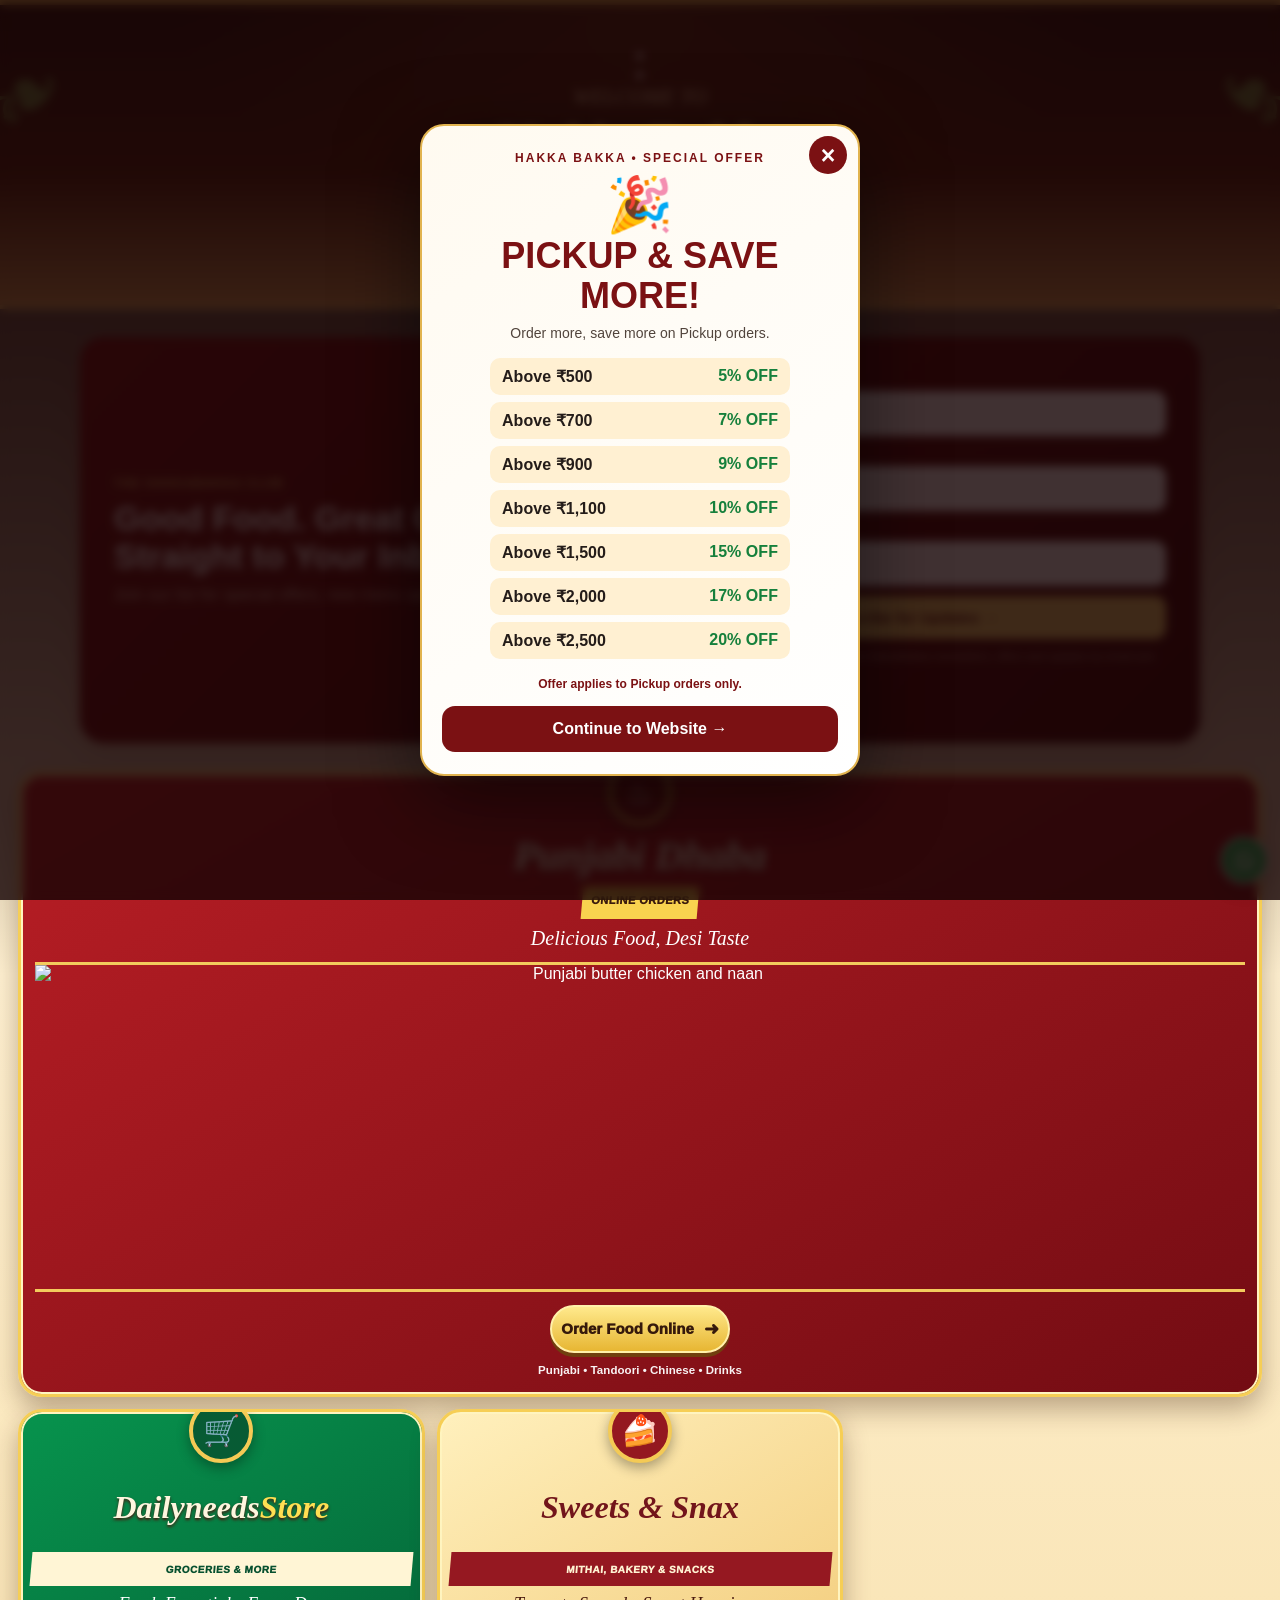
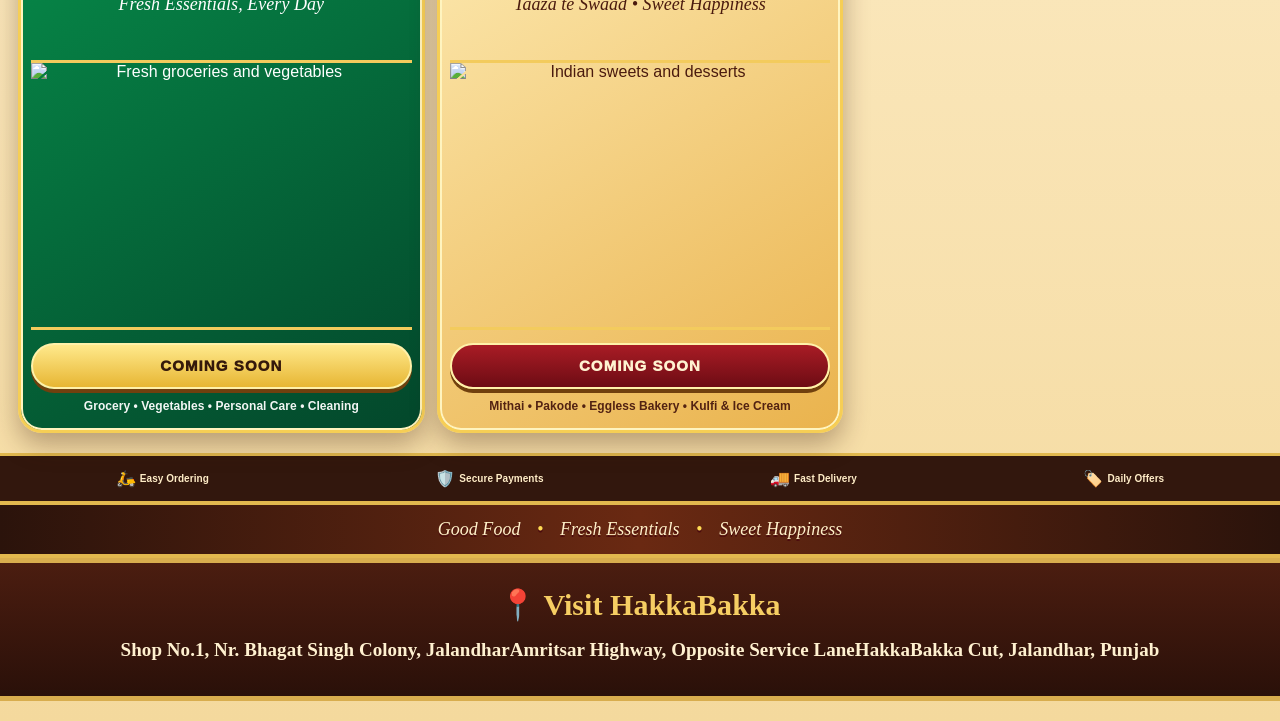
==== commit 2cf510b6: "Fix online menu entry and restore menu navigation" ====
--- a/index.html
+++ b/index.html
@@ -3,11 +3,11 @@
 <head>
 <meta charset="UTF-8">
 <meta name="viewport" content="width=device-width, initial-scale=1.0, viewport-fit=cover">
-<meta name="theme-color" content="#7b1113">
+<link rel="icon" type="image/svg+xml" href="/hakkabakka-icon-red.svg?v=4">
+<link rel="apple-touch-icon" href="/hakkabakka-icon-red.svg?v=4">
 <link rel="manifest" href="/manifest.json">
-<link rel="apple-touch-icon" href="/newlogo.jpg">
-<link rel="icon" href="/newlogo.jpg" type="image/jpeg">
-<title>Hakka Bakka | Punjabi Dhaba • V41</title>
+<meta name="theme-color" content="#8b1118">
+<title>Hakka Bakka | Punjabi Dhaba • V42</title>
 <style>
 :root{--red:#7b1113;--red2:#4b080a;--cream:#fbf7f0;--gold:#d9a441;--ink:#171717;--muted:#6d6862;--green:#18a957;--orange:#ff8a00}
 *{box-sizing:border-box}html{scroll-behavior:smooth}body{margin:0;background:var(--cream);color:var(--ink);font-family:Inter,Arial,Helvetica,sans-serif}button,a{font:inherit}button{cursor:pointer}img{max-width:100%}
@@ -253,114 +253,414 @@
 @media(prefers-reduced-motion:reduce){
  .feature,.feature-media img,.hero-slides img{transition:none!important}
 }
+
+/* V46 — mobile home layout aligned to the supplied reference image */
+@media(max-width:700px){
+  #home .hb-experiences{
+    grid-template-columns:repeat(2,minmax(0,1fr))!important;
+    gap:14px 10px!important;
+    max-width:500px!important;
+    padding:0 14px 18px!important;
+    margin-top:-17px!important;
+  }
+  #home .hb-experience:first-child{
+    grid-column:1 / -1!important;
+    padding:14px 10px 16px!important;
+    border-radius:22px!important;
+  }
+  #home .hb-experience:nth-child(2),
+  #home .hb-experience:nth-child(3){
+    grid-column:auto!important;
+    padding:12px 8px 14px!important;
+    border-radius:20px!important;
+  }
+  #home .hb-experience:first-child h2{font-size:clamp(27px,7vw,36px)!important}
+  #home .hb-experience:first-child img{
+    height:clamp(205px,58vw,270px)!important;
+    width:calc(100% + 20px)!important;
+  }
+  #home .hb-experience:nth-child(2) img,
+  #home .hb-experience:nth-child(3) img{
+    height:clamp(150px,42vw,230px)!important;
+    width:calc(100% + 16px)!important;
+  }
+  #home .hb-experience:nth-child(2) h2,
+  #home .hb-experience:nth-child(3) h2{
+    font-size:clamp(19px,5.2vw,27px)!important;
+    min-height:2.05em;
+    display:flex;align-items:center;justify-content:center;
+  }
+  #home .hb-experience:nth-child(2) .hb-label,
+  #home .hb-experience:nth-child(3) .hb-label{
+    font-size:clamp(7px,1.8vw,10px)!important;
+    min-height:32px;display:flex;align-items:center;justify-content:center;
+  }
+  #home .hb-experience:nth-child(2) p,
+  #home .hb-experience:nth-child(3) p{
+    font-size:clamp(11px,3vw,15px)!important;
+    min-height:3em;
+  }
+  #home .hb-experience:nth-child(2) .hb-card-button,
+  #home .hb-experience:nth-child(3) .hb-card-button{
+    width:100%;font-size:clamp(9px,2.5vw,13px)!important;
+    padding:10px 5px!important;min-height:42px!important;
+  }
+  #home .hb-experience:nth-child(2)>small,
+  #home .hb-experience:nth-child(3)>small{
+    font-size:clamp(8px,2vw,11px)!important;
+  }
+  #home .hb-benefits{
+    display:flex!important;justify-content:space-around!important;
+    flex-wrap:nowrap!important;gap:5px!important;
+    padding:13px 5px!important;font-size:clamp(7px,2vw,10px)!important;
+  }
+  #home .hb-benefits span{gap:4px!important;white-space:nowrap}
+  #home .hb-benefits b{font-size:16px!important}
+  #home .hb-bottom-slogan{font-size:clamp(13px,3.8vw,18px)!important;padding:14px 4px!important}
+}
+
+<style id="hb-menu-category-browser-style">.menu-category-browser{display:flex;justify-content:flex-end;padding:8px 20px 0}.menu-category-browser-btn{border:0;border-radius:999px;background:#333;color:#fff;padding:11px 17px;font-size:14px;font-weight:800;cursor:pointer;box-shadow:0 3px 10px #0002}.menu-category-browser-btn:active{transform:scale(.98)}@media(max-width:600px){.menu-category-browser{padding:7px 14px 0}.menu-category-browser-btn{width:100%;font-size:14px;padding:12px}}<style id="hb-zomato-menu-discovery">
+.hb-zomato-discovery{margin:12px 0 18px;padding:0 0 4px;color:#292323}
+.hb-discovery-heading,.hb-recommend-title{display:flex;align-items:end;justify-content:space-between;gap:10px;margin:8px 2px 12px}
+.hb-discovery-heading h2,.hb-recommend-title h2{margin:3px 0 0;color:#76151d;font-size:clamp(21px,5vw,27px);line-height:1.1}
+.hb-discovery-kicker{font-size:10px;font-weight:900;letter-spacing:1.4px;color:#a36c24}
+.hb-discovery-sub,.hb-recommend-title>span{font-size:11px;color:#777;text-align:right}
+.hb-offer-strip{display:grid;grid-template-columns:repeat(3,minmax(0,1fr));gap:10px}
+.hb-offer-card{min-width:0;min-height:156px;padding:13px 12px;border-radius:16px;box-shadow:0 4px 14px #3c1b1010;display:flex;flex-direction:column;align-items:flex-start}
+.hb-offer-card.hb-hot{background:linear-gradient(145deg,#7b1118,#a82a27);color:#fff}
+.hb-offer-card.hb-special{background:linear-gradient(145deg,#fff4d8,#f1d28c);color:#552a17}
+.hb-offer-card.hb-discount{background:linear-gradient(145deg,#e9f8ee,#c4e8d0);color:#145d35}
+.hb-offer-tag{font-size:9px;font-weight:900;letter-spacing:.7px;opacity:.85}
+.hb-offer-card h3{font-size:clamp(15px,3.5vw,20px);line-height:1.1;margin:10px 0 5px}
+.hb-offer-card p{font-size:11px;line-height:1.35;margin:0 0 10px;flex:1}
+.hb-offer-card button{border:0;border-radius:999px;background:#ffffffdf;color:#64131a;padding:8px 10px;font-size:10px;font-weight:900}
+.hb-discount-terms{margin:10px 0;padding:12px;border:1px solid #d8eadc;border-radius:12px;background:#f4fbf5;color:#245b37;font-size:12px;line-height:1.5}
+.hb-recommend-section{margin:18px 0 20px;padding:14px 12px;border:1px solid #eee2d3;border-radius:18px;background:linear-gradient(135deg,#fffdf8,#fff7eb)}
+.hb-recommend-list{display:grid;grid-template-columns:repeat(2,minmax(0,1fr));gap:10px}
+.hb-recommend-card{overflow:hidden;border:1px solid #eadfce;border-radius:13px;background:#fff}
+.hb-recommend-card img{display:block;width:100%;height:112px;object-fit:cover}
+.hb-recommend-body{padding:9px}
+.hb-recommend-body strong{display:block;font-size:13px;line-height:1.25;color:#382b27}
+.hb-recommend-price{margin:6px 0;color:#82151e;font-weight:900;font-size:14px}
+.hb-recommend-add{width:100%;border:0;border-radius:9px;background:#18884c;color:#fff;padding:9px 7px;font-weight:900}
+.hb-recommend-loading{grid-column:1/-1;padding:15px;color:#777;font-size:12px}
+@media(max-width:520px){.hb-offer-strip{gap:7px}.hb-offer-card{min-height:164px;padding:10px 8px;border-radius:13px}.hb-offer-card p{font-size:10px}.hb-offer-card button{font-size:9px;padding:7px 8px}.hb-discovery-sub{display:none}.hb-recommend-section{padding:12px 9px}}
+@media(min-width:700px){.hb-offer-card{min-height:145px;padding:16px}.hb-recommend-card img{height:145px}}
+</style>
+</style>
 </style>
 <script src="https://cdn.jsdelivr.net/npm/tesseract.js@5/dist/tesseract.min.js"></script>
 <script src="https://cdn.jsdelivr.net/npm/@supabase/supabase-js@2"></script>
-<style id="hb-home-experience-update">
-/* Punjabi Dhaba is the only active experience */
-.hb-experiences{grid-template-columns:1.16fr .92fr .92fr;align-items:stretch;gap:14px}
-.hb-dhaba{position:relative;z-index:2;transform:scale(1.025);border-width:4px;box-shadow:0 18px 38px #5c0b16a6,inset 0 0 0 2px #fff8c9}
-.hb-daily,.hb-sweets{position:relative;filter:saturate(.78);opacity:.88;pointer-events:none!important;user-select:none}
-.hb-daily *,.hb-sweets *{pointer-events:none!important}
-.hb-coming-soon-badge{display:flex;align-items:center;justify-content:center;min-height:42px;width:calc(100% - 10px);margin:13px 5px 9px;border:2px solid #fff1b0;border-radius:30px;background:linear-gradient(135deg,#4a3024,#241a16);color:#ffe7a0;font-size:clamp(12px,1.25vw,15px);font-weight:1000;letter-spacing:1.5px;box-shadow:0 4px 0 #140d0a}
-.hb-daily .hb-coming-soon-badge{background:linear-gradient(135deg,#174d36,#082d20)}
-.hb-sweets .hb-coming-soon-badge{background:linear-gradient(135deg,#79141b,#3e080d)}
+
+<style id="hb-v54-homepage-reference-layout">
+/* Homepage reference layout: one full-width Punjabi Dhaba card, then two side-by-side experiences. */
+#home .hb-sitebar{display:none!important}
+#home .hb-welcome{
+ min-height:270px!important;
+ padding:42px 10px 48px!important;
+ background:
+  radial-gradient(ellipse at 50% 0%,#a65a2b55,transparent 52%),
+  linear-gradient(180deg,#25100a 0%,#51210f 56%,#d49b54 100%)!important;
+ border-top:5px solid #d8ad4e!important;
+ border-bottom:4px solid #e6bd62!important;
+}
+#home .hb-welcome:before,#home .hb-welcome:after{color:#729348!important;opacity:.9!important;top:38px!important}
+#home .hb-welcome-kicker{font:italic 21px Georgia,serif!important;color:#ffe7b4!important}
+#home .hb-welcome h1{font:italic 900 clamp(39px,11vw,58px)/.98 Georgia,serif!important;letter-spacing:-2px!important;color:#ffd56b!important;text-shadow:2px 4px 0 #55230d,0 7px 18px #0009!important}
+#home .hb-welcome h1 span{color:#ffdb75!important}
+#home .hb-chef{display:none!important}
+#home .hb-ribbon{margin-top:16px!important;padding:9px 14px!important;font-size:10px!important;letter-spacing:.6px!important;border:1px solid #f8d778!important;box-shadow:0 5px 14px #0005!important}
+#home .hb-welcome p{font-size:13px!important;margin-top:12px!important;color:#fff8e7!important;font-weight:800!important}
+#home .hb-experiences{
+ display:grid!important;
+ grid-template-columns:repeat(2,minmax(0,1fr))!important;
+ gap:14px 10px!important;
+ max-width:500px!important;
+ margin:-17px auto 18px!important;
+ padding:0 14px 18px!important;
+}
+#home .hb-experience{min-width:0!important;min-height:0!important;border-radius:22px!important;padding:12px 8px 14px!important}
+#home .hb-experience:first-child{
+ grid-column:1 / -1!important;
+ padding:14px 10px 16px!important;
+ border-radius:22px!important;
+}
+#home .hb-experience:first-child h2{font-size:clamp(27px,7vw,36px)!important;line-height:1.05!important}
+#home .hb-experience:first-child img{height:clamp(205px,58vw,270px)!important;width:calc(100% + 20px)!important}
+#home .hb-experience:first-child .hb-label{font-size:11px!important;min-height:32px!important}
+#home .hb-experience:first-child p{font-size:clamp(15px,4vw,20px)!important;min-height:0!important}
+#home .hb-experience:nth-child(2),#home .hb-experience:nth-child(3){grid-column:auto!important}
+#home .hb-experience:nth-child(2) img,#home .hb-experience:nth-child(3) img{height:clamp(150px,42vw,230px)!important;width:calc(100% + 16px)!important}
+#home .hb-experience:nth-child(2) h2,#home .hb-experience:nth-child(3) h2{
+ font-size:clamp(19px,5.2vw,27px)!important;min-height:2.05em!important;
+ display:flex!important;align-items:center!important;justify-content:center!important;
+}
+#home .hb-experience:nth-child(2) .hb-label,#home .hb-experience:nth-child(3) .hb-label{
+ font-size:clamp(7px,1.8vw,10px)!important;min-height:32px!important;
+ display:flex!important;align-items:center!important;justify-content:center!important;
+}
+#home .hb-experience:nth-child(2) p,#home .hb-experience:nth-child(3) p{
+ font-size:clamp(11px,3vw,15px)!important;min-height:3em!important;
+}
+#home .hb-experience:nth-child(2) .hb-card-button,#home .hb-experience:nth-child(3) .hb-card-button{
+ width:100%!important;font-size:clamp(9px,2.5vw,13px)!important;padding:10px 5px!important;min-height:42px!important;
+}
+#home .hb-experience:nth-child(2)>small,#home .hb-experience:nth-child(3)>small{font-size:clamp(8px,2vw,11px)!important}
+#home .hb-benefits{
+ display:flex!important;justify-content:space-around!important;flex-wrap:nowrap!important;
+ gap:5px!important;padding:13px 5px!important;font-size:clamp(7px,2vw,10px)!important;
+ background:#32170d!important;border-top:3px solid #e1b84e!important;color:#ffedc7!important;
+}
+#home .hb-benefits span{gap:4px!important;white-space:nowrap!important}
+#home .hb-benefits b{font-size:16px!important}
+#home .hb-bottom-slogan{font-size:clamp(13px,3.8vw,18px)!important;padding:14px 4px!important;background:linear-gradient(90deg,#2b130b,#6a2912,#2b130b)!important}
+#home .hb-visit-address{
+ text-align:center!important;padding:24px 16px 28px!important;
+ background:linear-gradient(180deg,#4b1d10,#2a1009)!important;
+ color:#fff1d0!important;border-top:5px solid #d8ad4e!important;border-bottom:5px solid #d8ad4e!important;
+}
+#home .hb-visit-address h2{font:700 clamp(22px,5vw,30px) Georgia,serif!important;color:#f6ce63!important;margin:0 0 12px!important}
+#home .hb-visit-address p{font:700 clamp(14px,3.7vw,19px)/1.65 Georgia,serif!important;margin:0!important}
+@media(max-width:360px){
+ #home .hb-experiences{gap:8px!important;padding-left:8px!important;padding-right:8px!important}
+ #home .hb-experience:nth-child(2) h2,#home .hb-experience:nth-child(3) h2{font-size:17px!important}
+}
+@media(min-width:701px){
+ #home .hb-experiences{grid-template-columns:repeat(3,minmax(0,1fr))!important;max-width:1320px!important}
+ #home .hb-experience:first-child{grid-column:auto!important}
+ #home .hb-visit-address p br{display:none}
+}
+</style>
+
+
+<style id="hb-v55-exact-reference-layout">
+/* Match the user's reference: Dhaba first, then two wide side-by-side cards. */
+#home .hb-sitebar{display:none!important}
+#home .hb-experiences{
+ display:grid!important;
+ grid-template-columns:repeat(2,minmax(0,1fr))!important;
+ width:100%!important;max-width:1450px!important;
+ box-sizing:border-box!important;
+ gap:14px!important;
+ margin:0 auto 20px!important;
+ padding:14px 18px 18px!important;
+}
+#home .hb-experience{
+ min-width:0!important;width:100%!important;box-sizing:border-box!important;
+ border-radius:22px!important;padding:14px 12px 16px!important;
+}
+#home .hb-experience:first-child{
+ grid-column:1 / -1!important;
+ border-radius:24px!important;padding:14px 14px 16px!important;
+}
+#home .hb-experience:first-child h2{font-size:clamp(29px,5vw,40px)!important}
+#home .hb-experience:first-child img{height:clamp(210px,42vw,330px)!important;width:calc(100% + 28px)!important}
+#home .hb-experience:nth-child(2),#home .hb-experience:nth-child(3){grid-column:auto!important}
+#home .hb-experience:nth-child(2) h2,#home .hb-experience:nth-child(3) h2{
+ font-size:clamp(20px,3.2vw,32px)!important;line-height:1.08!important;
+ min-height:2.15em!important;display:flex!important;align-items:center!important;justify-content:center!important;
+ overflow-wrap:anywhere!important;
+}
+#home .hb-experience:nth-child(2) img,#home .hb-experience:nth-child(3) img{
+ height:clamp(170px,28vw,270px)!important;width:calc(100% + 24px)!important;
+}
+#home .hb-experience:nth-child(2) .hb-label,#home .hb-experience:nth-child(3) .hb-label{
+ width:100%!important;box-sizing:border-box!important;min-height:34px!important;
+ display:flex!important;align-items:center!important;justify-content:center!important;
+}
+#home .hb-experience:nth-child(2) p,#home .hb-experience:nth-child(3) p{
+ font-size:clamp(13px,1.9vw,18px)!important;min-height:3em!important;
+}
+#home .hb-experience:nth-child(2) .hb-card-button,#home .hb-experience:nth-child(3) .hb-card-button{
+ width:100%!important;box-sizing:border-box!important;min-height:46px!important;
+ font-size:clamp(11px,1.7vw,15px)!important;padding:10px 7px!important;
+}
+#home .hb-experience:nth-child(2)>small,#home .hb-experience:nth-child(3)>small{
+ font-size:clamp(9px,1.35vw,12px)!important;
+}
+@media(max-width:380px){
+ #home .hb-experiences{gap:8px!important;padding:10px 8px 14px!important}
+ #home .hb-experience:nth-child(2),#home .hb-experience:nth-child(3){padding:10px 6px 12px!important}
+ #home .hb-experience:nth-child(2) h2,#home .hb-experience:nth-child(3) h2{font-size:18px!important}
+}
+</style>
+
+
+<style id="hb-v56-install-prompt">
+/* Full-width, balanced mobile experience cards */
 @media(max-width:700px){
- .hb-experiences{grid-template-columns:1.12fr .94fr .94fr;gap:8px;padding-left:10px;padding-right:10px}
- .hb-dhaba{transform:scale(1.025)}
- .hb-experience{padding-left:7px;padding-right:7px}
- .hb-coming-soon-badge{font-size:10px;letter-spacing:.7px;min-height:38px;width:100%;margin:11px 0 8px}
-}
-@media(prefers-reduced-motion:reduce){.hb-dhaba{transform:none}}
+ #home .hb-experiences{
+  display:grid!important;grid-template-columns:repeat(2,minmax(0,1fr))!important;
+  width:100%!important;max-width:none!important;margin:0 auto 18px!important;
+  padding:12px 12px 18px!important;gap:12px!important;box-sizing:border-box!important;
+ }
+ #home .hb-experience{width:100%!important;min-width:0!important;box-sizing:border-box!important}
+ #home .hb-experience:first-child{grid-column:1 / -1!important}
+ #home .hb-experience:nth-child(2),#home .hb-experience:nth-child(3){grid-column:auto!important;padding:12px 8px 14px!important}
+ #home .hb-experience:nth-child(2) h2,#home .hb-experience:nth-child(3) h2{
+  width:100%!important;min-width:0!important;font-size:clamp(17px,4.8vw,23px)!important;
+  line-height:1.12!important;word-break:keep-all!important;overflow-wrap:normal!important;
+  white-space:normal!important;display:flex!important;flex-direction:column!important;
+  align-items:center!important;justify-content:center!important;min-height:2.2em!important;
+ }
+ #home .hb-experience:nth-child(2) h2 em{display:block!important;font-style:italic!important}
+ #home .hb-experience:nth-child(2) img,#home .hb-experience:nth-child(3) img{
+  width:100%!important;height:clamp(155px,43vw,220px)!important;object-fit:cover!important;
+ }
+ #home .hb-experience:nth-child(2) .hb-label,#home .hb-experience:nth-child(3) .hb-label{
+  width:100%!important;box-sizing:border-box!important;padding:8px 3px!important;
+  font-size:clamp(7px,2vw,10px)!important;letter-spacing:.3px!important;white-space:normal!important;
+ }
+ #home .hb-experience:nth-child(2) p,#home .hb-experience:nth-child(3) p{
+  width:100%!important;font-size:clamp(11px,3.1vw,14px)!important;line-height:1.35!important;
+  min-height:3em!important;
+ }
+ #home .hb-experience:nth-child(2) .hb-card-button,#home .hb-experience:nth-child(3) .hb-card-button{
+  width:100%!important;min-width:0!important;box-sizing:border-box!important;
+  font-size:clamp(10px,2.8vw,13px)!important;padding:10px 4px!important;gap:4px!important;
+ }
+ #home .hb-experience:nth-child(2)>small,#home .hb-experience:nth-child(3)>small{
+  font-size:clamp(8px,2.1vw,10px)!important;line-height:1.3!important;
+ }
+}
+@media(min-width:701px){
+ #home .hb-experiences{max-width:1320px!important;width:100%!important}
+}
+#hb-install-notice{
+ position:fixed;z-index:100000;top:max(12px,env(safe-area-inset-top));left:12px;right:12px;
+ display:none;align-items:center;gap:12px;padding:12px 14px;
+ border:1px solid #f1d58c;border-radius:18px;background:#fffaf0;color:#35170e;
+ box-shadow:0 10px 32px #0004;font-family:Arial,Helvetica,sans-serif;
+}
+#hb-install-notice.show{display:flex}
+#hb-install-notice img{width:48px;height:48px;flex:0 0 48px;border-radius:50%;object-fit:cover;border:2px solid #d8ad4e}
+#hb-install-notice .hb-install-copy{flex:1;min-width:0}
+#hb-install-notice strong{display:block;font-size:17px;line-height:1.2;font-weight:800}
+#hb-install-notice small{display:block;margin-top:4px;font-size:13px;font-weight:700;color:#7b1113}
+#hb-install-notice button{border:0;border-radius:22px;background:#7b1113;color:#fff3d1;font-weight:800;font-size:14px;padding:10px 14px;white-space:nowrap}
+#hb-install-notice .hb-install-close{background:transparent;color:#6b5548;padding:4px 6px;font-size:20px}
+@media(min-width:701px){#hb-install-notice{left:auto;right:22px;top:22px;width:370px}}
 </style>
-<style id="hb-home-food-address-update">
-/* Bright pulsing order CTA */
-@keyframes hbOrderButtonFlash{
-  0%,100%{background:linear-gradient(135deg,#fff36a,#ffc400 52%,#ffed63);box-shadow:0 0 0 0 #ffdb00aa,0 5px 0 #8c4d00,0 0 14px #fff00099;filter:brightness(1)}
-  50%{background:linear-gradient(135deg,#fff,#ffeb3b 45%,#ff9f00);box-shadow:0 0 0 9px #ffdf0040,0 5px 0 #8c4d00,0 0 30px #fff000;filter:brightness(1.18)}
-}
-#home #hbOnlineOrderButton{
- background:linear-gradient(135deg,#fff36a,#ffc400 52%,#ffed63)!important;
- color:#341408!important;border:3px solid #fff4a8!important;
- animation:hbOrderButtonFlash 1.15s ease-in-out infinite!important;
- font-weight:1000!important;
-}
-#home #hbOnlineOrderButton:active{transform:scale(.96)}
-@media(prefers-reduced-motion:reduce){#home #hbOnlineOrderButton{animation:none!important}}
-.hb-store-address{
- display:flex;flex-direction:column;align-items:center;justify-content:center;gap:7px;
- padding:22px 16px 26px;text-align:center;background:linear-gradient(135deg,#35170d,#5b2412);
- color:#fff2cf;border-top:4px solid #d9ad39;border-bottom:4px solid #d9ad39;
- font-family:Georgia,'Times New Roman',serif
-}
-.hb-store-address strong{font-size:clamp(19px,3vw,25px);color:#ffd75e;letter-spacing:.6px}
-.hb-store-address span{font-size:clamp(15px,2.5vw,19px);font-weight:700;line-height:1.5}
-.hb-store-address a{color:#ffe6a2;text-decoration:none}
-</style><style id="hb-floating-whatsapp-contact">
+
+<style id="hb-v59-homepage-repair">
+@media(max-width:700px){
+ #home .hb-experiences{display:grid!important;grid-template-columns:repeat(2,minmax(0,1fr))!important;width:100%!important;max-width:none!important;margin:0 auto 18px!important;padding:12px 12px 18px!important;gap:12px!important;box-sizing:border-box!important}
+ #home .hb-experience{min-width:0!important;width:100%!important;max-width:none!important;box-sizing:border-box!important}
+ #home .hb-experience:first-child{grid-column:1/-1!important}
+ #home .hb-experience:nth-child(2),#home .hb-experience:nth-child(3){grid-column:auto!important;padding:13px 10px 14px!important}
+ #home .hb-experience:nth-child(2) h2,#home .hb-experience:nth-child(3) h2{width:100%!important;min-width:0!important;font-size:clamp(16px,4.2vw,22px)!important;line-height:1.12!important;word-break:normal!important;overflow-wrap:normal!important;white-space:normal!important;display:flex!important;flex-direction:column!important;align-items:center!important;justify-content:center!important;min-height:2.2em!important;letter-spacing:-.45px!important}
+ #home .hb-experience:nth-child(2) h2 em{display:block!important}
+ #home .hb-experience:nth-child(2) img,#home .hb-experience:nth-child(3) img{display:block!important;width:100%!important;height:clamp(150px,42vw,230px)!important;object-fit:cover!important}
+ #home .hb-experience:nth-child(2) .hb-label,#home .hb-experience:nth-child(3) .hb-label{width:100%!important;min-height:38px!important;box-sizing:border-box!important;display:flex!important;align-items:center!important;justify-content:center!important;padding:7px 4px!important;font-size:clamp(8px,2.1vw,11px)!important;line-height:1.2!important}
+ #home .hb-experience:nth-child(2) p,#home .hb-experience:nth-child(3) p{width:100%!important;font-size:clamp(11px,3vw,15px)!important;line-height:1.3!important;min-height:3em!important}
+ #home .hb-experience:nth-child(2) .hb-card-button,#home .hb-experience:nth-child(3) .hb-card-button{width:100%!important;min-height:46px!important;white-space:normal!important;font-size:clamp(11px,2.9vw,14px)!important;line-height:1.15!important;padding:10px 5px!important}
+ #home .hb-experience:nth-child(2)>small,#home .hb-experience:nth-child(3)>small{font-size:clamp(8px,2.1vw,10px)!important;line-height:1.3!important}
+}
+#home .hb-coming-soon-button{letter-spacing:1.1px!important;font-weight:950!important}
+#home .hb-visit-address{display:block!important;text-align:center!important;padding:24px 16px 30px!important;background:linear-gradient(180deg,#4b1d10,#2a1009)!important;color:#fff1d0!important;border-top:5px solid #d8ad4e!important;border-bottom:5px solid #d8ad4e!important}
+#home .hb-visit-address h2{font:700 clamp(22px,5vw,30px) Georgia,serif!important;color:#f6ce63!important;margin:0 0 12px!important}
+#home .hb-visit-address p{font:700 clamp(14px,3.7vw,19px)/1.65 Georgia,serif!important;margin:0!important}
+.hb-whatsapp-float{position:fixed!important;right:17px!important;bottom:calc(18px + env(safe-area-inset-bottom))!important;z-index:100001!important;width:62px!important;height:62px!important;border-radius:50%!important;display:grid!important;place-items:center!important;background:#16b85b!important;color:#fff!important;border:3px solid #fff!important;box-shadow:0 5px 18px #0004!important;text-decoration:none!important}
+.hb-whatsapp-float svg{width:34px!important;height:34px!important;display:block!important}
+@media(max-width:380px){#home .hb-experiences{gap:9px!important;padding-left:9px!important;padding-right:9px!important}#home .hb-experience:nth-child(2),#home .hb-experience:nth-child(3){padding-left:7px!important;padding-right:7px!important}#home .hb-experience:nth-child(2) h2,#home .hb-experience:nth-child(3) h2{font-size:16px!important}.hb-whatsapp-float{width:56px!important;height:56px!important;right:12px!important}}
+</style>
+<style id="hb-v60-card-width-and-punjabi-snacks">
+/* Mobile cards use the full phone width, like the supplied reference. */
+@media(max-width:700px){
+ #home .hb-experiences{
+  position:relative!important;left:50%!important;transform:translateX(-50%)!important;
+  display:grid!important;grid-template-columns:repeat(2,minmax(0,1fr))!important;
+  width:100vw!important;max-width:none!important;box-sizing:border-box!important;
+  margin:0 0 18px!important;padding:12px 18px 18px!important;gap:16px!important;
+ }
+ #home .hb-experience{width:100%!important;min-width:0!important;max-width:none!important;box-sizing:border-box!important}
+ #home .hb-experience:first-child{grid-column:1/-1!important}
+ #home .hb-experience:nth-child(2),#home .hb-experience:nth-child(3){
+  grid-column:auto!important;padding:13px 10px 15px!important;
+ }
+ #home .hb-experience:nth-child(2) h2,#home .hb-experience:nth-child(3) h2{
+  font-size:clamp(20px,5vw,27px)!important;line-height:1.08!important;
+  min-height:2.15em!important;width:100%!important;white-space:normal!important;
+  overflow-wrap:normal!important;word-break:normal!important;
+ }
+ #home .hb-experience:nth-child(2) img,#home .hb-experience:nth-child(3) img{
+  display:block!important;width:100%!important;height:clamp(175px,31vw,230px)!important;
+  object-fit:cover!important;object-position:center!important;
+ }
+ #home .hb-experience:nth-child(2) .hb-label,#home .hb-experience:nth-child(3) .hb-label{
+  width:100%!important;min-height:36px!important;box-sizing:border-box!important;
+  font-size:clamp(9px,2vw,12px)!important;line-height:1.2!important;padding:8px 4px!important;
+ }
+ #home .hb-experience:nth-child(2) p,#home .hb-experience:nth-child(3) p{
+  font-size:clamp(13px,3.1vw,17px)!important;line-height:1.3!important;min-height:2.6em!important;
+ }
+ #home .hb-experience:nth-child(2) .hb-card-button,#home .hb-experience:nth-child(3) .hb-card-button{
+  width:100%!important;min-height:52px!important;font-size:clamp(12px,3vw,15px)!important;
+  letter-spacing:1px!important;padding:10px 5px!important;box-sizing:border-box!important;
+ }
+ #home .hb-experience:nth-child(2)>small,#home .hb-experience:nth-child(3)>small{
+  font-size:clamp(9px,2.1vw,12px)!important;line-height:1.35!important;
+ }
+}
+@media(max-width:380px){
+ #home .hb-experiences{padding-left:12px!important;padding-right:12px!important;gap:10px!important}
+ #home .hb-experience:nth-child(2),#home .hb-experience:nth-child(3){padding-left:7px!important;padding-right:7px!important}
+ #home .hb-experience:nth-child(2) h2,#home .hb-experience:nth-child(3) h2{font-size:18px!important}
+}
+</style>
+
+<style id="hb-v63-direct-install-button-style">
+#hb-install-home{
+ position:fixed!important;left:14px!important;bottom:calc(88px + env(safe-area-inset-bottom,0px))!important;
+ z-index:100002!important;display:flex!important;align-items:center!important;gap:10px!important;
+ min-height:58px!important;padding:7px 18px 7px 8px!important;border:2px solid #e6c46d!important;
+ border-radius:999px!important;background:linear-gradient(135deg,#a30f1d,#710b14)!important;
+ color:#fff5d9!important;box-shadow:0 6px 22px #0006!important;
+ font:800 15px/1.15 Arial,Helvetica,sans-serif!important;letter-spacing:.2px!important;
+}
+#hb-install-home[hidden]{display:none!important}
+#hb-install-home img{display:block!important;width:42px!important;height:42px!important;
+ border-radius:50%!important;object-fit:cover!important;background:#8b1118!important;
+ border:1px solid #f2d98e!important}
+#hb-install-toast{
+ position:fixed!important;left:14px!important;right:14px!important;
+ bottom:calc(154px + env(safe-area-inset-bottom,0px))!important;z-index:100003!important;
+ display:none!important;max-width:520px!important;margin:0 auto!important;padding:13px 16px!important;
+ border-radius:14px!important;background:#32150f!important;color:#fff2d2!important;
+ box-shadow:0 5px 20px #0005!important;font:600 14px/1.4 Arial,sans-serif!important;text-align:center!important
+}
+#hb-install-toast.show{display:block!important}
+@media(min-width:701px){#hb-install-home{left:24px!important;bottom:24px!important}}
+</style>
+
+<style id="hb-v69-install-whatsapp-fix">
+/* Keep the branded install action visible on the homepage. */
+#hb-install-home{
+ position:fixed!important;left:12px!important;bottom:calc(18px + env(safe-area-inset-bottom,0px))!important;
+ z-index:100010!important;display:flex!important;align-items:center!important;gap:8px!important;
+ min-height:50px!important;height:50px!important;padding:5px 13px 5px 6px!important;
+ border:2px solid #e6c46d!important;border-radius:999px!important;
+ background:linear-gradient(135deg,#a30f1d,#710b14)!important;color:#fff5d9!important;
+ box-shadow:0 4px 14px #0005!important;font:800 13px/1.1 Arial,Helvetica,sans-serif!important;
+}
+#hb-install-home[hidden]{display:none!important}
+#hb-install-home img{width:36px!important;height:36px!important;flex:0 0 36px!important;
+ border-radius:50%!important;object-fit:cover!important;background:#8b1118!important;
+ border:1px solid #f2d98e!important}
 .hb-whatsapp-float{
- position:fixed!important;right:16px!important;bottom:calc(82px + env(safe-area-inset-bottom,0px))!important;
- z-index:9999!important;display:flex!important;align-items:center!important;gap:10px!important;
- padding:12px 18px 12px 13px!important;border:2px solid #b9f4c8!important;border-radius:999px!important;
- background:linear-gradient(135deg,#20d66b,#07883d)!important;color:#fff!important;
- font:900 15px/1.2 Arial,sans-serif!important;letter-spacing:.15px!important;text-decoration:none!important;
- box-shadow:0 5px 18px #075b32a6,0 0 0 0 #20d66b66!important;
- animation:hbWhatsAppPulse 1.8s ease-in-out infinite!important;
-}
-.hb-wa-icon{
- width:31px!important;height:31px!important;flex:0 0 31px!important;border-radius:50%!important;
- display:grid!important;place-items:center!important;background:#fff!important;color:#0b9b4b!important;
- font-size:22px!important;line-height:1!important;
- animation:hbWhatsAppRotate 3s linear infinite!important;
-}
-@keyframes hbWhatsAppRotate{0%{transform:rotate(0deg)}100%{transform:rotate(360deg)}}
-@keyframes hbWhatsAppPulse{0%,100%{box-shadow:0 5px 18px #075b32a6,0 0 0 0 #20d66b55}50%{box-shadow:0 7px 24px #075b32c9,0 0 0 9px #20d66b00}}
-.hb-whatsapp-float:active{transform:scale(.96)!important}
-@media(max-width:480px){
- .hb-whatsapp-float{right:12px!important;bottom:calc(72px + env(safe-area-inset-bottom,0px))!important;padding:10px 14px 10px 10px!important;font-size:13px!important}
- .hb-wa-icon{width:28px!important;height:28px!important;flex-basis:28px!important;font-size:20px!important}
-}
-@media(prefers-reduced-motion:reduce){.hb-whatsapp-float,.hb-wa-icon{animation:none!important}}
-</style><style id="hb-floating-whatsapp-icon-only">
-.hb-whatsapp-float{
- position:fixed!important;right:12px!important;bottom:calc(14px + env(safe-area-inset-bottom,0px))!important;
- z-index:99999!important;display:grid!important;place-items:center!important;
- width:52px!important;height:52px!important;min-width:52px!important;min-height:52px!important;
- padding:0!important;margin:0!important;box-sizing:border-box!important;
- border:2px solid #d9ffe5!important;border-radius:50%!important;
- background:#16b85a!important;color:#fff!important;text-decoration:none!important;
- box-shadow:0 3px 12px #064d2e80,0 0 0 0 #20d66b55!important;
- animation:hbWhatsAppPulseSmall 2s ease-in-out infinite!important;
-}
-.hb-whatsapp-float .hb-wa-icon{
- display:block!important;width:29px!important;height:29px!important;
- flex:none!important;background:transparent!important;color:#fff!important;
- border-radius:0!important;font-size:29px!important;line-height:1!important;
- animation:none!important;
-}
-@keyframes hbWhatsAppPulseSmall{
- 0%,100%{box-shadow:0 3px 12px #064d2e80,0 0 0 0 #20d66b55}
- 50%{box-shadow:0 4px 15px #064d2e99,0 0 0 6px #20d66b00}
-}
-.hb-whatsapp-float:active{transform:scale(.93)!important}
-@media(max-width:480px){
- .hb-whatsapp-float{right:10px!important;bottom:calc(10px + env(safe-area-inset-bottom,0px))!important;width:48px!important;height:48px!important;min-width:48px!important;min-height:48px!important}
- .hb-whatsapp-float .hb-wa-icon{width:27px!important;height:27px!important}
-}
-@media(prefers-reduced-motion:reduce){.hb-whatsapp-float{animation:none!important}}
-</style><style id="hb-pwa-home-install-ui">
-.hb-install-home{
- position:fixed!important;left:10px!important;right:auto!important;
- bottom:calc(10px + env(safe-area-inset-bottom,0px))!important;
- z-index:99999!important;width:92px!important;height:92px!important;
- display:grid!important;place-items:center!important;padding:3px!important;
- border:2px solid #f4d36e!important;border-radius:50%!important;
- background:#fff8e8!important;box-shadow:0 3px 12px #0005!important;
- text-decoration:none!important;overflow:hidden!important;
-}
-.hb-install-home img{display:block!important;width:100%!important;height:100%!important;object-fit:contain!important;border-radius:50%!important;image-rendering:auto!important}
-.hb-install-home:active{transform:scale(.94)!important}
-@media(min-width:700px){.hb-install-home{width:76px!important;height:76px!important;left:16px!important;bottom:16px!important}}
-</style><style id="hb-newsletter-style">
+ width:48px!important;height:48px!important;min-width:48px!important;min-height:48px!important;
+ right:12px!important;bottom:calc(16px + env(safe-area-inset-bottom,0px))!important;
+ border-width:2px!important;z-index:100009!important;box-sizing:border-box!important;
+}
+.hb-whatsapp-float svg{width:25px!important;height:25px!important;max-width:25px!important;max-height:25px!important}
+@media(max-width:380px){
+ #hb-install-home{left:9px!important;min-height:46px!important;height:46px!important;padding-right:10px!important;font-size:12px!important}
+ #hb-install-home img{width:32px!important;height:32px!important;flex-basis:32px!important}
+ .hb-whatsapp-float{width:44px!important;height:44px!important;min-width:44px!important;min-height:44px!important;right:9px!important}
+ .hb-whatsapp-float svg{width:23px!important;height:23px!important;max-width:23px!important;max-height:23px!important}
+}
+</style>
+<style id="hb-newsletter-style">
 .hb-newsletter{max-width:1120px;margin:28px auto;padding:clamp(20px,4vw,34px);border-radius:24px;background:linear-gradient(135deg,#7b1113,#3d0709);color:#fff;display:grid;grid-template-columns:1fr 1fr;gap:24px;align-items:center;box-shadow:0 12px 30px #4b080a25}
 .hb-newsletter-copy h2,.hb-newsletter-footer h2{font-size:clamp(23px,3vw,34px);line-height:1.12;margin:8px 0;color:#fff}
 .hb-newsletter p{color:#fffde0b8;line-height:1.5;margin:7px 0 0}
@@ -372,6 +672,8 @@
 .hb-newsletter-consent input{width:17px;height:17px;flex:0 0 17px;margin:1px 0 0;accent-color:#e8b84e}
 .hb-newsletter-form button{border:0;border-radius:11px;background:#f4d36e;color:#4b080a;padding:13px 16px;font-weight:900;font-size:15px}
 .hb-newsletter-status{min-height:18px;font-size:13px!important;margin:0!important}
+.hb-newsletter-legal-note{font-size:11px!important;line-height:1.45!important;opacity:.82;margin:0!important;font-weight:400!important}
+.hb-newsletter-legal-note input{display:none!important}
 .hb-newsletter-footer{margin-top:12px;margin-bottom:34px;background:#fff;border:1px solid #eadfd4;color:#241b17;box-shadow:0 8px 22px #0000000b}
 .hb-newsletter-footer h2{color:#7b1113}.hb-newsletter-footer p{color:#6d6862}
 .hb-newsletter-footer .hb-newsletter-field{color:#4b080a}
@@ -381,6 +683,10 @@
 @media(max-width:650px){.hb-newsletter{grid-template-columns:1fr;margin:22px 12px;padding:20px;border-radius:19px;gap:15px}.hb-newsletter-footer{margin-top:8px}}
 body.hb-menu-open .hb-newsletter{display:none!important}
 </style>
+<style id="hb-zomato-menu-fab">
+#cartFab.menu-fab{right:18px;bottom:22px;min-width:118px;text-align:center;background:#292929;color:#fff;border:1px solid #555;border-radius:14px;padding:13px 18px;font-size:17px;font-weight:800;box-shadow:0 6px 18px #0003;z-index:10050}
+#cartFab.menu-fab:active{transform:scale(.97)}
+</style>
 </head>
 <body>
 <script>document.documentElement.classList.add("hb-v34");</script>
@@ -388,23 +694,7 @@
 <!-- SINGLE PROFESSIONAL WELCOME PAGE -->
 <!-- HAKKABAKKA THREE-EXPERIENCE HOMEPAGE REDESIGN -->
 <div id="home" class="home hb-modern-home">
-  <div id="hb-live-home-banner" hidden style="margin:0 auto;max-width:1200px;padding:10px 14px;background:#fff7df;color:#4b201d;border-bottom:1px solid #e5c76a"><a id="hb-live-banner-link" href="#home" style="display:flex;align-items:center;gap:12px;color:inherit;text-decoration:none"><img id="hb-live-banner-image" alt="" style="width:88px;height:68px;object-fit:cover;border-radius:10px;display:none"><span style="display:block;min-width:0"><strong id="hb-live-banner-title" style="display:block;font-size:17px"></strong><small id="hb-live-banner-caption" style="display:block;margin-top:3px"></small></span></a></div>
-<script>
-(async function(){
- try{
-  const r=await fetch('https://hakkabakka-admin-api.mail-marvelgroup.workers.dev/api/public/banner?ts='+Date.now(),{cache:'no-store'});
-  if(!r.ok)return;
-  const d=await r.json(),b=d.banner;if(!b||b.published!==true||!b.title)return;
-  const box=document.getElementById('hb-live-home-banner');
-  document.getElementById('hb-live-banner-title').textContent=b.title;
-  document.getElementById('hb-live-banner-caption').textContent=b.caption||'';
-  const img=document.getElementById('hb-live-banner-image');
-  if(typeof b.image==='string'&&/^https:\/\//i.test(b.image)){img.src=b.image;img.style.display='block';}
-  box.hidden=false;
- }catch(e){}
-})();
-</script>
-<header class="hb-sitebar">
+  <header class="hb-sitebar">
     <button class="hb-menu-icon" type="button" aria-label="Open menu" onclick="openOrderModal()">☰</button>
     <a class="hb-logo" href="#home">Hakka<span>Bakka</span><small>Desi Swad, Modern Vibe</small></a>
     <label class="hb-search"><span>⌕</span><input type="search" placeholder="Search food, groceries & more…" onkeydown="if(event.key==='Enter'){openOrderModal()}"></label>
@@ -412,7 +702,6 @@
     <button class="hb-bag" type="button" aria-label="Open bag" onclick="openCart()">🛒</button>
   </header>
   <section class="hb-welcome">
-
     <div class="hb-leaf hb-leaf-left">✦</div><div class="hb-leaf hb-leaf-right">✦</div>
     <div class="hb-welcome-kicker">WELCOME TO</div>
     <h1>Hakka<span>Bakka</span></h1>
@@ -423,12 +712,12 @@
   <section class="hb-newsletter hb-newsletter-home" aria-labelledby="hbNewsletterHomeTitle">
     <div class="hb-newsletter-copy"><span class="hb-newsletter-kicker">THE HAKKABAKKA CLUB</span><h2 id="hbNewsletterHomeTitle">Good Food. Great Offers. Straight to Your Inbox.</h2><p>Join our list for special offers, new menu updates and festive greetings.</p></div>
     <form class="hb-newsletter-form" data-hb-newsletter data-source="homepage">
-      <label class="hb-newsletter-field">Your name <input name="name" type="text" maxlength="100" autocomplete="name" placeholder="Your name"></label>
-      <label class="hb-newsletter-field">Email address <input name="email" type="email" maxlength="254" autocomplete="email" required placeholder="you@example.com"></label>
-      <label class="hb-newsletter-field">WhatsApp number <input name="whatsappNumber" type="tel" inputmode="tel" maxlength="18" autocomplete="tel" required placeholder="+91 98765 43210"></label>
-      <label class="hb-newsletter-consent"><input type="checkbox" name="consent" required> I agree to receive HakkaBakka offers, updates and greetings by email. I can unsubscribe anytime.</label>
-      <label class="hb-newsletter-consent"><input type="checkbox" name="whatsappConsent" required> I agree to receive HakkaBakka offers and updates on WhatsApp at the number provided.</label>
-      <button type="submit">Subscribe for Updates →</button><p class="hb-newsletter-status" aria-live="polite"></p>
+      <label class="hb-newsletter-field">Your name <input name="name" type="text" maxlength="100" autocomplete="name" placeholder="HakkaBakka"></label>
+      <label class="hb-newsletter-field">Email address <input name="email" type="email" maxlength="254" autocomplete="email" required placeholder="care@hakkabakka.in"></label>
+      <label class="hb-newsletter-field">WhatsApp number <input name="whatsappNumber" type="tel" inputmode="tel" maxlength="18" autocomplete="tel" required placeholder="+917796631555"></label>
+      <button type="submit">Subscribe for Updates →</button>
+      <p class="hb-newsletter-consent hb-newsletter-legal-note">By subscribing, you give consent to receive HakkaBakka newsletters, offers and updates by email and WhatsApp. You can opt out anytime.</p>
+      <p class="hb-newsletter-status" aria-live="polite"></p>
     </form>
   </section>
   <section class="hb-experiences" aria-label="Three HakkaBakka experiences">
@@ -439,36 +728,31 @@
       <button class="hb-card-button" id="hbOnlineOrderButton" type="button" onclick="return window.hbForceOpenMenu ? window.hbForceOpenMenu(event) : openMenu()">Order Food Online <b>➜</b></button>
       <small>Punjabi • Tandoori • Chinese • Drinks</small>
     </article>
-    <article class="hb-experience hb-daily" aria-disabled="true" tabindex="-1">
+    <article class="hb-experience hb-daily">
       <div class="hb-experience-icon">🛒</div><h2>Dailyneeds <em>Store</em></h2>
       <div class="hb-label">GROCERIES & MORE</div><p>Fresh Essentials, Every Day</p>
       <img src="https://images.unsplash.com/photo-1542838132-92c53300491e?auto=format&fit=crop&w=900&q=85" alt="Fresh groceries and vegetables">
-      <div class="hb-coming-soon-badge" aria-label="Coming soon">COMING SOON</div>
+      <button class="hb-card-button hb-coming-soon-button" type="button" onclick="showHbComingSoon('daily')">COMING SOON</button>
       <small>Grocery • Vegetables • Personal Care • Cleaning</small>
     </article>
-    <article class="hb-experience hb-sweets" aria-disabled="true" tabindex="-1">
+    <article class="hb-experience hb-sweets">
       <div class="hb-experience-icon">🍰</div><h2>Sweets & Snax</h2>
       <div class="hb-label">MITHAI, BAKERY & SNACKS</div><p>Taaza te Swaad • Sweet Happiness</p>
       <img src="https://tb-static.uber.com/prod/image-proc/processed_images/b0f4ffc14db5713f46f37ac78280f526/30be7d11a3ed6f6183354d1933fbb6c7.jpeg" alt="Indian sweets and desserts" onerror="this.onerror=null;this.src='https://images.unsplash.com/photo-1578985545062-69928b1d9587?auto=format&fit=crop&w=900&q=85'">
-      <div class="hb-coming-soon-badge" aria-label="Coming soon">COMING SOON</div>
+      <button class="hb-card-button hb-coming-soon-button" type="button" onclick="showHbComingSoon('sweets')">COMING SOON</button>
       <small>Mithai • Pakode • Eggless Bakery • Kulfi & Ice Cream</small>
     </article>
   </section>
   <div class="hb-benefits"><span><b>🛵</b>Easy Ordering</span><span><b>🛡️</b>Secure Payments</span><span><b>🚚</b>Fast Delivery</span><span><b>🏷️</b>Daily Offers</span></div>
   <div class="hb-bottom-slogan">Good Food <i>•</i> Fresh Essentials <i>•</i> Sweet Happiness</div>
-  <div class="hb-store-address" id="hb-store-address"><strong>📍 Visit HakkaBakka</strong><span>Shop No.1, Nr. Bhagat Singh Colony, Jalandhar Amritsar Highway, Opposite Service Lane HakkaBakka Cut, Jalandhar, Punjab</span></div>
-
+  <section class="hb-visit-address" id="hb-visit-address" aria-label="Visit HakkaBakka">
+    <h2>📍 Visit HakkaBakka</h2>
+    <p>Shop No.1, Nr. Bhagat Singh Colony, Jalandhar<br>Amritsar Highway, Opposite Service Lane<br>HakkaBakka Cut, Jalandhar, Punjab</p>
+  </section>
+  <a class="hb-whatsapp-float" href="https://wa.me/917796631555" target="_blank" rel="noopener" aria-label="Chat with HakkaBakka on WhatsApp">
+    <svg viewBox="0 0 32 32" aria-hidden="true"><path fill="currentColor" d="M16.02 3.2A12.7 12.7 0 0 0 5.1 22.38L3.4 28.6l6.37-1.67A12.7 12.7 0 1 0 16.02 3.2Zm0 23.1c-2 0-3.96-.54-5.66-1.56l-.4-.24-3.78.99 1.01-3.68-.26-.42A10.48 10.48 0 1 1 16.02 26.3Zm5.75-7.85c-.31-.16-1.83-.9-2.12-1-.29-.1-.5-.16-.71.16-.21.31-.81 1-.99 1.2-.18.2-.36.23-.67.08-.31-.16-1.31-.48-2.5-1.52-.92-.82-1.54-1.83-1.72-2.14-.18-.31-.02-.48.14-.64.14-.14.31-.36.47-.54.16-.18.21-.31.31-.52.1-.21.05-.39-.03-.55-.08-.16-.71-1.71-.97-2.34-.26-.61-.52-.53-.71-.54h-.6c-.21 0-.55.08-.84.39-.29.31-1.1 1.07-1.1 2.62s1.13 3.04 1.29 3.25c.16.21 2.22 3.39 5.37 4.75.75.32 1.34.51 1.8.65.76.24 1.45.21 2 .13.61-.09 1.83-.75 2.09-1.48.26-.73.26-1.36.18-1.49-.08-.13-.29-.21-.6-.37Z"/></svg>
+  </a>
   
-
-<a href="#" id="hbInstallHomeBtn" class="hb-install-home" role="button" aria-label="Install HakkaBakka on home screen" title="Add HakkaBakka to Home Screen">
-  <img src="/newlogo.jpg" alt="HakkaBakka logo" /><span class="hb-install-brand-name">HakkaBakka</span>
-</a>
-
-  <a class="hb-whatsapp-float" href="https://wa.me/917796631555" target="_blank" rel="noopener noreferrer" aria-label="WhatsApp us on 7796631555" title="WhatsApp Us: 7796631555">
-    <svg class="hb-wa-icon" viewBox="0 0 32 32" aria-hidden="true" focusable="false">
-      <path fill="currentColor" d="M16.02 3.2A12.65 12.65 0 0 0 5.1 22.22L3.4 28.4l6.33-1.66A12.7 12.7 0 1 0 16.02 3.2Zm0 22.96c-1.94 0-3.83-.52-5.48-1.5l-.4-.24-3.76.99 1-3.66-.26-.42a10.25 10.25 0 1 1 8.9 4.83Zm5.63-7.68c-.31-.16-1.84-.91-2.12-1.01-.29-.1-.5-.16-.71.16-.21.31-.81 1.01-.99 1.22-.18.21-.36.23-.67.08-.31-.16-1.32-.49-2.51-1.55-.93-.83-1.56-1.85-1.74-2.16-.18-.31-.02-.48.14-.64.14-.14.31-.36.47-.54.16-.18.21-.31.31-.52.1-.21.05-.39-.03-.55-.08-.16-.71-1.71-.97-2.34-.25-.61-.51-.53-.71-.54h-.6c-.21 0-.55.08-.84.39-.29.31-1.1 1.07-1.1 2.62s1.13 3.04 1.29 3.25c.16.21 2.22 3.39 5.38 4.75.75.32 1.34.51 1.8.65.76.24 1.45.2 1.99.12.61-.09 1.84-.75 2.1-1.48.26-.73.26-1.35.18-1.48-.08-.13-.29-.21-.6-.36Z"/>
-    </svg>
-  </a>
   <section class="hb-coming" id="hb-daily-coming" hidden></section>
   <section class="hb-coming" id="hb-sweets-coming" hidden></section>
 </div>
@@ -588,21 +872,22 @@
 })();
 </script>
 
-<section class="hb-newsletter hb-newsletter-footer" aria-labelledby="hbNewsletterFooterTitle">
-  <div><span class="hb-newsletter-kicker">STAY CONNECTED</span><h2 id="hbNewsletterFooterTitle">Get HakkaBakka Updates</h2><p>Offers, food updates and festive wishes — only if you choose to receive them.</p></div>
-  <form class="hb-newsletter-form hb-newsletter-inline" data-hb-newsletter data-source="footer">
-    <label class="hb-newsletter-field">Your name <input name="name" type="text" maxlength="100" autocomplete="name" placeholder="Your name"></label>
-    <label class="hb-newsletter-field">Email address <input name="email" type="email" maxlength="254" autocomplete="email" required placeholder="Enter your email"></label>
-    <label class="hb-newsletter-field">WhatsApp number <input name="whatsappNumber" type="tel" inputmode="tel" maxlength="18" autocomplete="tel" required placeholder="+91 98765 43210"></label>
-    <label class="hb-newsletter-consent"><input type="checkbox" name="consent" required> I agree to receive promotional emails from HakkaBakka. I can unsubscribe anytime.</label>
-    <label class="hb-newsletter-consent"><input type="checkbox" name="whatsappConsent" required> I agree to receive HakkaBakka offers and updates on WhatsApp at the number provided. I can opt out anytime.</label>
-    <button type="submit">Join the HakkaBakka Club</button><p class="hb-newsletter-status" aria-live="polite"></p>
-  </form>
-</section>
+
 
 <!-- SEPARATE ONLINE MENU SCREEN -->
 <div id="menuScreen">
   <div class="menu-header"><div class="menu-bar"><button class="back" onclick="closeMenu()">← Back</button><div class="menu-title"><b>Hakka Bakka Online Menu</b><span>Punjabi Dhaba • Desi Swad • Modern Vibe</span></div><button class="account-btn" id="accountBtn" type="button" onclick="openAuth()">👤 Login</button></div><div id="pickupDiscountBadge" class="pickup-discount-badge" aria-live="polite">🎉 Pickup orders par special discount paayein!</div>
+  <div class="menu-category-browser"><button type="button" class="menu-category-browser-btn" onclick="openMenuScreenCategories()">☰ Browse Menu Categories</button></div>
+  <section id="hb-zomato-discovery" class="hb-zomato-discovery" aria-label="Special offers and recommendations">
+    <div class="hb-discovery-heading"><div><span class="hb-discovery-kicker">MADE FRESH FOR YOU</span><h2>Discover HakkaBakka</h2></div><span class="hb-discovery-sub">Desi Swad • Modern Vibe</span></div>
+    <div class="hb-offer-strip">
+      <article class="hb-offer-card hb-hot"><span class="hb-offer-tag">🔥 TODAY'S PICKS</span><h3>Hot Deal!</h3><p>Popular dishes and delicious combos for today.</p><button type="button" onclick="hbJumpToPopular()">Explore Deals →</button></article>
+      <article class="hb-offer-card hb-special"><span class="hb-offer-tag">✨ HANDPICKED</span><h3>Special 4 U!</h3><p>Chef's picks and customer favourites, all in one place.</p><button type="button" onclick="hbJumpToPopular()">See Specials →</button></article>
+      <article class="hb-offer-card hb-discount"><span class="hb-offer-tag">🎁 PICKUP SAVINGS</span><h3>Claim up to 20%</h3><p>Unlock eligible Pickup discounts as your order value grows.</p><button type="button" onclick="hbShowDiscountTerms()">View Offer →</button></article>
+    </div>
+    <div id="hb-discount-terms" class="hb-discount-terms" hidden>Pickup discount: 5% above ₹500, 7% above ₹700, 9% above ₹900, 10% above ₹1,100, 15% above ₹1,500, 17% above ₹2,000 and 20% above ₹2,500. Home Delivery is excluded. Discount is calculated automatically at checkout.</div>
+    <section class="hb-recommend-section" id="hb-recommend-section"><div class="hb-recommend-title"><div><span class="hb-discovery-kicker">A LITTLE SOMETHING FOR YOU</span><h2 id="hb-recommend-heading">Recommended for You</h2></div><span id="hb-recommend-note">Popular with our guests</span></div><div id="hb-recommend-list" class="hb-recommend-list"><div class="hb-recommend-loading">Loading today's favourites…</div></div></section>
+  </section>
   <div class="diet-filter" role="group" aria-label="Filter menu by food preference">
     <button type="button" class="diet-filter-btn active" data-diet-filter="all" aria-pressed="true">🍽️ All Menu</button>
     <button type="button" class="diet-filter-btn" data-diet-filter="veg" aria-pressed="false">🟢 Veg Only</button>
@@ -611,11 +896,12 @@
   <div class="searchbox"><input id="search" type="search" placeholder="Search menu…" autocomplete="off"><div class="cart-summary" id="cartSummary" role="button" tabindex="0" aria-label="Open cart" onclick="openCart()" onkeydown="if(event.key==='Enter'||event.key===' '){event.preventDefault();openCart()}"><div class="cart-summary-head">🛒 <span id="cartSummaryText">Cart is empty</span></div><div id="cartSummaryList" class="cart-summary-list"></div><div class="cart-summary-total"><span>Total</span><b>₹<span id="cartSummaryTotal">0</span></b><button type="button" class="cart-pay" id="cartPay" onclick="event.stopPropagation();openCart()" disabled>💳 Pay / Checkout →</button></div></div></div></div>
   <main class="menu-content" id="menu"></main>
 </div>
-<button class="cart-fab" id="cartFab" onclick="openCart()" style="display:none">🛒 Cart <span class="count" id="fabCount">0</span></button>
+<div id="menuScreenCategoryModal" style="display:none;position:fixed;inset:0;z-index:10060;background:#0009;align-items:center;justify-content:center;padding:18px" onclick="if(event.target===this)closeMenuScreenCategories()"><div style="background:#fff;border-radius:22px;width:min(100%,520px);max-height:78vh;overflow:auto;padding:22px 18px;box-shadow:0 18px 60px #0005"><div style="display:flex;align-items:center;justify-content:space-between;gap:12px;margin-bottom:16px"><strong style="font-size:21px;color:#8e1720">Browse Menu Categories</strong><button type="button" onclick="closeMenuScreenCategories()" aria-label="Close menu categories" style="border:0;border-radius:50%;width:38px;height:38px;background:#f3eeee;font-size:20px">×</button></div><div id="menuScreenCategoryList" style="display:grid;gap:2px"></div></div></div>
+<button class="cart-fab menu-fab" id="cartFab" onclick="openMenuScreenCategories()" aria-label="Browse menu categories" style="display:none">☰ Menu</button>
 
 <div class="drawer" id="drawer" onclick="if(event.target===this)closeCart()"><div class="drawer-card" id="drawerCard">
   <div class="drawer-head"><h2 id="cartHeading">Your Order</h2><button class="drawer-close" onclick="closeCart()">✕</button></div>
-  <div id="cartView"><div id="cartPickupDiscountBadge" class="cart-pickup-discount" aria-live="polite"></div><div id="items"></div><div class="cart-footer"><div class="bill"><div>Food Total <b>₹<span id="cartSubtotal">0</span></b></div></div><div class="cart-footer-actions"><button class="drawer-action" id="drawerCheckout" onclick="proceedBilling()" disabled>Proceed to Billing</button><button class="drawer-action secondary" onclick="continueShopping()">＋ Add More Items</button></div></div></div>
+  <div id="cartView"><div id="cartPickupDiscountBadge" class="cart-pickup-discount" aria-live="polite"></div><div id="items"></div><section id="cartInlineCategories" style="margin:14px 0 8px;padding:14px;border:1px solid #eee4d4;border-radius:16px;background:#fffdf8"><div style="display:flex;align-items:center;justify-content:space-between;gap:10px;margin-bottom:10px"><strong style="color:#7b1113;font-size:16px">☰ Browse Menu Categories</strong><span style="font-size:12px;color:#777">Select to add more</span></div><div id="cartInlineCategoryList" style="display:grid;grid-template-columns:repeat(2,minmax(0,1fr));gap:8px"></div></section><div class="cart-footer"><div class="bill"><div>Food Total <b>₹<span id="cartSubtotal">0</span></b></div></div><div class="cart-footer-actions"><button class="drawer-action" id="drawerCheckout" onclick="proceedBilling()" disabled>Proceed to Billing</button><button class="drawer-action secondary" onclick="continueShopping()">＋ Add More Items</button></div></div></div></div></div>
   <div id="billingView" style="display:none">
     <div class="billing-shell">
       <div class="billing-intro">
@@ -631,6 +917,7 @@
 
       <div class="billing-section">
         <div class="billing-section-title"><span>👤</span> Customer details</div>
+        <div id="checkoutCustomerNameDisplay" style="display:none;margin:0 0 8px;padding:14px 16px;border-radius:14px;background:#f8f3e9;color:#74151d;font-size:17px;font-weight:800"></div>
         <div id="checkoutManualCustomerFields">
           <input class="field billing-field" id="customerName" placeholder="Customer Name" autocomplete="name" required>
           <input class="field billing-field" id="customerEmail" placeholder="Email Address" type="email" inputmode="email" autocomplete="email" required>
@@ -640,7 +927,7 @@
           <div id="checkoutOtpAccountEmail" style="display:none;margin:0 0 10px;padding:12px;border-radius:12px;background:#f8f3e9;color:#74151d;font-weight:800"></div>
           <button type="button" class="drawer-action" id="checkoutSendOtp" onclick="sendCheckoutOtp()" style="width:100%;margin-top:0">Send Email OTP</button>
           <div id="checkoutOtpEntry" style="display:none;margin-top:8px">
-            <input class="field billing-field" id="checkoutOtpCode" type="text" inputmode="numeric" autocomplete="one-time-code" maxlength="6" placeholder="Enter 6-digit email OTP">
+            <input class="field billing-field" id="checkoutOtpCode" type="text" inputmode="numeric" autocomplete="one-time-code" maxlength="6" placeholder="Enter 6-digit email OTP" oninput="resetCheckoutOtpVerifyButton()">
             <button type="button" class="drawer-action" id="checkoutVerifyOtp" onclick="verifyCheckoutOtp()" style="width:100%">Verify Email OTP</button>
           </div>
           <div id="checkoutOtpStatus" class="delivery-status" role="status" aria-live="polite"></div>
@@ -690,7 +977,7 @@
         <small id="paymentStatus"></small>
         <div id="paymentTimer" style="display:none;margin:8px 0 0;padding:9px 12px;border-radius:10px;background:#fff7e6;color:#8a5a00;font-weight:800;text-align:center">⏱️ Payment window: <span id="paymentCountdown">02:00</span></div>
         
-        <button type="button" class="drawer-action" id="chooseScreenshot" style="display:none;background:#333">📎 Choose Payment Screenshot</button><input class="field billing-field" id="paymentScreenshot" type="file" accept="image/*,.jpg,.jpeg,.png,.heic,.heif" aria-describedby="paymentCheck" style="position:fixed;left:-10000px;top:0;width:1px;height:1px;opacity:0.01" disabled>
+        <label class="drawer-action" id="chooseScreenshot" for="paymentScreenshot" style="display:none;background:#333;position:relative;cursor:pointer;text-align:center">📎 Choose Payment Screenshot<input class="field billing-field" id="paymentScreenshot" type="file" accept="image/*,.jpg,.jpeg,.png,.heic,.heif" aria-describedby="paymentCheck" style="position:absolute;inset:0;width:100%;height:100%;opacity:0.001;cursor:pointer" disabled></label>
         <div id="paymentCheck" class="payment-check" aria-live="polite" hidden></div>
       </div>
 
@@ -1177,7 +1464,25 @@
 ];
 // Keep a local fallback so the customer menu never renders blank if the live Admin API returns an empty or malformed payload.
 const BUILT_IN_MENU_FALLBACK = data.map(([category,items])=>[category,items.map(item=>[...item])]);
-function goToMenuCategory(category){const sections=[...document.querySelectorAll('#menu .menu-section')];const target=sections.find(section=>{const h=section.querySelector('h2');return h&&h.textContent.trim()===category});if(target){target.scrollIntoView({behavior:'smooth',block:'start'});target.classList.add('quick-highlight');setTimeout(()=>target.classList.remove('quick-highlight'),1300)}else{const menu=document.getElementById('menu');if(menu)menu.scrollIntoView({behavior:'smooth',block:'start'});}}
+function closeMenuScreenCategories(){const modal=document.getElementById("menuScreenCategoryModal");if(modal)modal.style.display="none"}
+function openMenuScreenCategories(){
+ const modal=document.getElementById("menuScreenCategoryModal"),list=document.getElementById("menuScreenCategoryList");
+ if(!modal||!list)return;
+ const rows=Array.isArray(data)?data:[];
+ list.innerHTML=rows.filter(row=>Array.isArray(row)&&row.length>1&&Array.isArray(row[1])&&row[1].length).map(function(row){const category=String(row[0]),count=row[1].length;return '<button type="button" onclick="selectMenuScreenCategory(\''+category.replace(/\\/g,"\\\\").replace(/\'/g,"\\\'").replace(/</g,"&lt;")+'\')" style="display:flex;align-items:center;justify-content:space-between;gap:12px;width:100%;text-align:left;padding:15px 4px;border:0;border-bottom:1px solid #eee;background:#fff;color:#4e5663;font-size:17px;font-weight:650"><span>'+esc(category)+'</span><span style="color:#8a9099">'+count+'</span></button>'}).join("")||'<p style="padding:12px;color:#666">Menu categories are loading. Please try again.</p>';
+ modal.style.display="flex";
+}
+function selectMenuScreenCategory(category){closeMenuScreenCategories();goToMenuCategory(category)}
+function renderCartInlineCategories(){
+ const list=document.getElementById('cartInlineCategoryList');if(!list)return;
+ const rows=Array.isArray(data)?data:[];
+ list.innerHTML=rows.filter(row=>Array.isArray(row)&&row.length>1&&Array.isArray(row[1])&&row[1].length).map(function(row){
+  const category=String(row[0]),count=row[1].length;
+  const safe=category.replace(/\\/g,'\\\\').replace(/'/g,"\\'");
+  return '<button type="button" onclick="selectCartInlineCategory(\\''+safe+'\\')" style="display:flex;align-items:center;justify-content:space-between;gap:6px;width:100%;padding:10px 9px;border:1px solid #eee3d5;border-radius:11px;background:#fff;color:#4e5663;font-size:13px;font-weight:700;text-align:left"><span>'+esc(category)+'</span><span style="color:#8a9099;flex-shrink:0">'+count+'</span></button>';
+ }).join('')||'<p style="padding:8px;color:#666">Menu categories are loading.</p>';
+}
+function selectCartInlineCategory(category){closeCart();setTimeout(()=>goToMenuCategory(category),120)}
 const menuEl=document.getElementById('menu');
 const esc=s=>String(s).replace(/[&<>'"]/g,c=>({'&':'&amp;','<':'&lt;','>':'&gt;',"'":'&#39;','"':'&quot;'}[c]));
 function imageTag(img,name){img=String(img||'');name=String(name||'');if(/^data:image\//i.test(img))return `<img src="${img}" alt="${esc(name)}" loading="lazy" style="width:100%;height:190px;object-fit:cover;border-radius:12px">`;const candidates=[];const add=u=>{if(u&&!candidates.includes(u))candidates.push(u)};if(img)add(img);if(img&&!img.startsWith('images/'))add('images/'+img);if(img)add('https://raw.githubusercontent.com/rajatkduggal/Hakkabakka/main/'+img);if(img&&!img.startsWith('images/'))add('https://raw.githubusercontent.com/rajatkduggal/Hakkabakka/main/images/'+img);if(!candidates.length)candidates.push('https://raw.githubusercontent.com/rajatkduggal/Hakkabakka/main/food-placeholder.jpg');const enc=u=>encodeURI(u).replace(/'/g,'%27');const list=JSON.stringify(candidates.map(enc)).replace(/'/g,'&#39;');return `<img src="${enc(candidates[0])}" alt="${esc(name)}" loading="lazy" data-candidates='${list}' data-try="0" onerror="const a=JSON.parse(this.dataset.candidates),i=+this.dataset.try+1;this.dataset.try=i;if(i<a.length)this.src=a[i];else this.style.visibility='hidden';">`}
@@ -1249,7 +1554,7 @@
 function renderMenu(){
   try {
     if(!menuEl){console.error('HakkaBakka menu container #menu missing');return;}
-    if(!Array.isArray(data)||!data.length){menuEl.innerHTML='<p style="padding:20px;text-align:center">Menu is temporarily unavailable. Please refresh the page.</p>';return;}
+    if(!Array.isArray(data)||!data.length){data=Array.isArray(BUILT_IN_MENU_FALLBACK)&&BUILT_IN_MENU_FALLBACK.length?BUILT_IN_MENU_FALLBACK:[];} if(!data.length){menuEl.innerHTML='<p style="padding:20px;text-align:center">Menu is temporarily unavailable. Please refresh the page.</p>';return;}
     let sections=data.filter(row=>Array.isArray(row)&&row.length>=2&&Array.isArray(row[1])&&row[1].length>0);
     let html=sections.map(([section,list])=>{
       const cards=list.filter(x=>Array.isArray(x)&&x.length>=2).map(x=>{
@@ -1357,7 +1662,35 @@
 }
 function makeUPI(){const q=document.getElementById('qr'),amt=expectedTotal();q.innerHTML='';if(!amt||amt<=0)return;const ref=currentOrderNo||'ORDER';const upi='upi://pay?pa='+encodeURIComponent(UPI_ID)+'&pn='+encodeURIComponent('Hakka Bakka Punjabi Dhaba')+'&am='+encodeURIComponent(amt.toFixed(2))+'&cu=INR&tn='+encodeURIComponent('HAKKA BAKKA '+ref);const wrap=document.createElement('div');wrap.style.cssText='width:230px;margin:12px auto;text-align:center';const img=document.createElement('img');img.alt='UPI QR Code';img.width=220;img.height=220;img.style.cssText='display:block;width:220px;height:220px;margin:auto;border-radius:8px;background:#fff';img.src='https://quickchart.io/qr?text='+encodeURIComponent(upi)+'&size=220&margin=2';img.onerror=()=>{wrap.innerHTML='<div style="padding:24px;border:1px solid #ddd;border-radius:12px;background:#fafafa"><b>QR could not load</b><br><small>Amount: ₹'+amt.toFixed(2)+'</small></div>'};wrap.appendChild(img);const cap=document.createElement('div');cap.style.cssText='font-size:24px;color:#16803c;margin-top:12px;font-weight:900';cap.innerHTML='Order Amount <b style="color:#16803c;font-size:30px;font-weight:900">₹'+amt.toFixed(2)+'</b>';wrap.appendChild(cap);const refBox=document.createElement('div');refBox.style.cssText='font-size:12px;color:#777;margin-top:5px';refBox.textContent='Order reference: '+ref;wrap.appendChild(refBox);q.appendChild(wrap)}
 function setHomeState(){const home=document.getElementById('home'),menuScreen=document.getElementById('menuScreen');if(!home||!menuScreen)return;document.body.classList.remove('hb-menu-open');home.classList.remove('menu-hidden');menuScreen.classList.remove('menu-visible');home.style.setProperty('display','block','important');home.style.setProperty('visibility','visible','important');menuScreen.style.setProperty('display','none','important');menuScreen.style.setProperty('visibility','hidden','important');const fab=document.getElementById('cartFab');if(fab)fab.style.display='none';}
-function setMenuState(){const home=document.getElementById('home'),menuScreen=document.getElementById('menuScreen');if(!home||!menuScreen)return;document.body.classList.add('hb-menu-open');home.classList.add('menu-hidden');menuScreen.classList.add('menu-visible');home.style.setProperty('display','none','important');home.style.setProperty('visibility','hidden','important');menuScreen.style.setProperty('display','block','important');menuScreen.style.setProperty('visibility','visible','important');window.scrollTo({top:0,left:0,behavior:'instant'});const fab=document.getElementById('cartFab');if(fab)fab.style.display='block';renderMenu();renderCart();loadPublishedAdminMenu().then(changed=>{if(changed){renderMenu();renderCart();}})}
+function hbJumpToPopular(){const target=document.getElementById('menu');if(target)target.scrollIntoView({behavior:'smooth',block:'start'});}
+function hbShowDiscountTerms(){const el=document.getElementById('hb-discount-terms');if(el){el.hidden=!el.hidden;if(!el.hidden)el.scrollIntoView({behavior:'smooth',block:'nearest'});}}
+function hbMenuPrice(item){const p=item&&item[1];return Array.isArray(p)?Number(p[1]||p[0]):Number(p||0);}
+function hbRenderRecommendations(names,personalized){
+ const box=document.getElementById('hb-recommend-list'),heading=document.getElementById('hb-recommend-heading'),note=document.getElementById('hb-recommend-note');
+ if(!box)return;
+ const flat=(Array.isArray(data)?data:[]).flatMap(row=>(row[1]||[]).map(item=>({name:String(item[0]||''),price:hbMenuPrice(item),image:item[2]||'',category:row[0]}))).filter(x=>x.name&&x.price>0);
+ let picks=[];
+ if(personalized&&names&&names.length){const used=new Set();for(const n of names){const q=String(n||'').toLowerCase();const hit=flat.find(x=>!used.has(x.name)&&x.name.toLowerCase()===q);if(hit){picks.push(hit);used.add(hit.name);}}}
+ const popular=['Dal Makhani','Paneer Butter Masala','Kadai Paneer','Paneer Tikka','Amritsari Kulcha with Chana','Chana Masala'];
+ if(picks.length<4){for(const n of popular){const hit=flat.find(x=>x.name.toLowerCase()===n.toLowerCase()&&!picks.some(y=>y.name===x.name));if(hit)picks.push(hit);if(picks.length>=4)break;}}
+ if(heading)heading.textContent=personalized&&names&&names.length?'Recommended for You':'Popular at HakkaBakka';
+ if(note)note.textContent=personalized&&names&&names.length?'Based on your past orders':'Guest favourites';
+ box.innerHTML=picks.slice(0,4).map(x=>'<article class="hb-recommend-card">'+imageTag(x.image,x.name)+'<div class="hb-recommend-body"><strong>'+esc(x.name)+'</strong><div class="hb-recommend-price">₹'+x.price+'</div><button class="hb-recommend-add" type="button" onclick="hbAddRecommended(\''+esc(x.name).replace(/'/g,"\\'")+'\','+x.price+')">＋ Add</button></div></article>').join('')||'<div class="hb-recommend-loading">Explore our full menu below.</div>';
+}
+function hbAddRecommended(name,price){cart.push({name,price:Number(price)});saveCart();renderCart();const fab=document.getElementById('cartFab');if(fab)fab.style.display='block';}
+async function hbLoadMenuRecommendations(){
+ const box=document.getElementById('hb-recommend-list');if(!box)return;
+ const session=currentUser;
+ hbRenderRecommendations([],false);
+ if(!session||!supabaseClient)return;
+ try{
+  const {data:orders,error}=await supabaseClient.from('customer_orders').select('items,created_at').eq('user_id',session.id).order('created_at',{ascending:false}).limit(12);
+  if(error)throw error;
+  const names=[];for(const order of (orders||[])){for(const item of (Array.isArray(order.items)?order.items:[])){const n=String(item.name||'').replace(/\\s+-\\s+(Half|Full)$/i,'').trim();if(n&&!names.includes(n))names.push(n);}}
+  hbRenderRecommendations(names,names.length>0);
+ }catch(error){console.warn('Personalized menu recommendations unavailable:',error);hbRenderRecommendations([],false);}
+}
+function setMenuState(){const home=document.getElementById('home'),menuScreen=document.getElementById('menuScreen');if(!home||!menuScreen)return;document.body.classList.add('hb-menu-open');home.classList.add('menu-hidden');menuScreen.classList.add('menu-visible');home.style.setProperty('display','none','important');home.style.setProperty('visibility','hidden','important');menuScreen.style.setProperty('display','block','important');menuScreen.style.setProperty('visibility','visible','important');window.scrollTo({top:0,left:0,behavior:'instant'});const fab=document.getElementById('cartFab');if(fab)fab.style.display='block';renderMenu();renderCart();renderCartInlineCategories();hbLoadMenuRecommendations();loadPublishedAdminMenu().then(changed=>{renderMenu();renderCart();renderCartInlineCategories();applyMenuFilters();});}
 function openMenu(){closeOrderModal();setMenuState()}
 function closeMenu(){closeCart();setHomeState();window.scrollTo({top:0,left:0,behavior:'instant'})}
 
@@ -1365,7 +1698,7 @@
 (function(){setHomeState();window.addEventListener('pageshow',function(){if(!document.body.classList.contains('hb-menu-open'))setHomeState()});})();
 function openOrderModal(){document.getElementById('orderModal').classList.add('show')}
 function closeOrderModal(){document.getElementById('orderModal').classList.remove('show')}
-function openCart(){checkoutVerifiedEmail='';skipOrderOtpOnce=false;document.body.classList.remove('hb-billing-open');document.getElementById('drawer').classList.add('show');document.getElementById('cartView').style.display='block';document.getElementById('billingView').style.display='none';renderCart()}
+function openCart(){checkoutVerifiedEmail='';skipOrderOtpOnce=false;document.body.classList.remove('hb-billing-open');document.getElementById('drawer').classList.add('show');document.getElementById('cartView').style.display='block';document.getElementById('billingView').style.display='none';renderCart();renderCartInlineCategories()}
 function closeCart(){document.body.classList.remove('hb-billing-open');document.getElementById('drawer').classList.remove('show')}
 function continueShopping(){closeCart();const search=document.getElementById('search');if(search)search.blur();const menu=document.getElementById('menuScreen');if(menu)window.scrollTo({top:menu.offsetTop||0,behavior:'smooth'});}
 let checkoutVerifiedEmail='';
@@ -1375,27 +1708,36 @@
   const manual=document.getElementById('checkoutManualCustomerFields');
   const accountEmail=document.getElementById('checkoutOtpAccountEmail');
   const emailInput=document.getElementById('customerEmail');
+  const nameDisplay=document.getElementById('checkoutCustomerNameDisplay');
   const logged=isCustomerLoggedIn();
-  if(manual)manual.style.display=logged?'none':'block';
-  if(accountEmail){accountEmail.style.display=logged?'block':'none';accountEmail.textContent=logged?'Logged in: '+currentUser.email:''}
+  if(accountEmail){accountEmail.style.display='none';accountEmail.textContent=''}
   if(logged){
     if(emailInput)emailInput.value=currentUser.email;
     const name=document.getElementById('customerName');
     const phone=document.getElementById('customerPhone');
     let savedProfile=null;try{savedProfile=JSON.parse(localStorage.getItem('hb_customer_profile')||'null')}catch(e){}
-    if(name)name.value=currentProfile?.full_name||savedProfile?.full_name||currentUser.user_metadata?.full_name||currentUser.email.split('@')[0]||'Customer';
+    const customerName=String(currentProfile?.full_name||savedProfile?.full_name||currentUser.user_metadata?.full_name||currentUser.email.split('@')[0]||'Customer').trim();
+    if(name)name.value=customerName;
     if(phone)phone.value=currentProfile?.phone||savedProfile?.phone||currentUser.user_metadata?.phone||'';
-    // Existing authenticated customers have already verified their email at account login.
-    // Do not ask them for a second OTP at every checkout.
-    checkoutVerifiedEmail=currentUser.email;
+    if(manual)manual.style.display='none';
+    if(nameDisplay){nameDisplay.textContent=customerName;nameDisplay.style.display='block'}
+    // Authenticated account already verifies the email; never show email on payment screen.
+    checkoutVerifiedEmail=currentUser.email.trim().toLowerCase();
     skipOrderOtpOnce=false;
     document.getElementById('checkoutOtpPanel').style.display='none';
     document.getElementById('checkoutOtpEntry').style.display='none';
-    checkoutOtpStatus('ok','Verified customer account. Checkout ke liye dobara OTP ki zaroorat nahi hai.');
+    document.getElementById('checkoutOtpCode').value='';
+    checkoutOtpStatus('ok','Email account already verified. Aap checkout continue kar sakte hain.');
   }else{
-    if(accountEmail)accountEmail.style.display='none';
+    if(manual)manual.style.display='block';
+    if(nameDisplay){nameDisplay.style.display='none';nameDisplay.textContent=''}
+    document.getElementById('checkoutOtpPanel').style.display='block';
     document.getElementById('checkoutSendOtp').textContent='Send Email OTP';
   }
+}
+function resetCheckoutOtpVerifyButton(){
+  const btn=document.getElementById('checkoutVerifyOtp');
+  if(btn){btn.disabled=false;btn.removeAttribute('disabled');btn.textContent='Verify Email OTP';btn.style.opacity='1';btn.style.pointerEvents='auto'}
 }
 function checkoutOtpStatus(kind,message){
   const el=document.getElementById('checkoutOtpStatus');if(!el)return;
@@ -1403,20 +1745,30 @@
 }
 async function sendCheckoutOtp(){
   const email=(isCustomerLoggedIn()?currentUser.email:document.getElementById('customerEmail').value).trim().toLowerCase();
+  // An authenticated account email is already verified. Resending checkout OTP must not revoke that state.
+  if(currentUser?.email&&currentUser.email.trim().toLowerCase()===email&&isCustomerLoggedIn()){
+    checkoutVerifiedEmail=email;
+    document.getElementById('checkoutOtpPanel').style.display='none';
+    document.getElementById('checkoutOtpEntry').style.display='none';
+    checkoutOtpStatus('ok','Verified customer account. Checkout ke liye dobara OTP ki zaroorat nahi hai.');
+    return;
+  }
   if(!/^[^\\s@]+@[^\\s@]+\\.[^\\s@]+$/.test(email)){checkoutOtpStatus('bad','Please enter a valid email address first.');document.getElementById('customerEmail').focus();return}
   const btn=document.getElementById('checkoutSendOtp'),verifyBtn=document.getElementById('checkoutVerifyOtp');
-  checkoutVerifiedEmail='';
-  if(verifyBtn){verifyBtn.disabled=false;verifyBtn.textContent='Verify Email OTP'}
-  const codeInput=document.getElementById('checkoutOtpCode');if(codeInput)codeInput.value='';
+  checkoutVerifiedEmail='';resetCheckoutOtpVerifyButton();
+  const codeInput=document.getElementById('checkoutOtpCode');
+  if(codeInput){codeInput.value='';codeInput.disabled=false;codeInput.readOnly=false}
+  if(verifyBtn){verifyBtn.disabled=false;verifyBtn.removeAttribute('disabled');verifyBtn.textContent='Verify Email OTP';verifyBtn.style.opacity='1';verifyBtn.style.pointerEvents='auto'}
   btn.disabled=true;btn.textContent='Sending OTP…';
   try{
     const res=await fetch(CUSTOMER_AUTH_API+'/api/auth/request-otp',{method:'POST',headers:{'Content-Type':'application/json'},body:JSON.stringify({email}),cache:'no-store'});
     const data=await res.json().catch(()=>({}));
     if(!res.ok||!data.success)throw new Error(data.error||data.message||'OTP email could not be sent. Please try again.');
     document.getElementById('checkoutOtpEntry').style.display='block';
-    checkoutOtpStatus('ok','OTP sent to '+email+'. Check Inbox and Spam. Code expires in 5 minutes.');
+    if(verifyBtn){verifyBtn.disabled=false;verifyBtn.removeAttribute('disabled');verifyBtn.textContent='Verify Email OTP'}
+    checkoutOtpStatus('ok','A new OTP has been sent to '+email+'. Enter the latest code and tap Verify Email OTP. It expires in 5 minutes.');
   }catch(error){checkoutOtpStatus('bad',error.message||'OTP sending failed.')}
-  finally{btn.disabled=false;btn.textContent='Resend Email OTP'}
+  finally{btn.disabled=false;btn.removeAttribute('disabled');btn.textContent='Resend Email OTP'}
 }
 async function verifyCheckoutOtp(){
   const email=(isCustomerLoggedIn()?currentUser.email:document.getElementById('customerEmail').value).trim().toLowerCase();
@@ -1756,8 +2108,8 @@
       setPaymentCheck('bad','Screenshot details match nahi hue',problems.join(' '));
     }
 }
-document.getElementById('chooseScreenshot').addEventListener('click',()=>{if(!paymentScreenshot.disabled)paymentScreenshot.click()});
-paymentScreenshot.addEventListener('change',()=>{const f=paymentScreenshot.files&&paymentScreenshot.files[0];if(f)verifyPaymentScreenshot(f);else{paymentVerification={file:false,amount:false,date:false,time:false,order:false,ocr:false};setPaymentCheck('bad','Payment screenshot required hai','WhatsApp order bhejne se pehle verified payment screenshot upload karein.');updateVerificationUI()}});
+// Use a native label-for-file-input interaction. iOS Safari can fail when a hidden file input is opened via scripted click.
+paymentScreenshot.addEventListener('change',()=>{const f=paymentScreenshot.files&&paymentScreenshot.files[0];if(f){if(!/^image\//i.test(f.type)&&!(/\.(jpe?g|png|heic|heif|webp)$/i.test(f.name))){setPaymentCheck('bad','Unsupported screenshot format','Please choose a JPG, PNG or HEIC image from Photos or Files.');return;}setPaymentCheck('', 'Screenshot selected', 'File loaded: '+f.name+' ('+Math.max(1,Math.round(f.size/1024))+' KB). Checking payment details…');verifyPaymentScreenshot(f);}else{paymentVerification={file:false,amount:false,date:false,time:false,order:false,ocr:false};setPaymentCheck('bad','Payment screenshot required hai','WhatsApp order bhejne se pehle verified payment screenshot upload karein.');updateVerificationUI()}});
 const CLOUDFLARE_ORDERS_API='https://hb-orders-api.mail-marvelgroup.workers.dev';
 async function runPOSIntegrationTest(){
   try{
@@ -1814,7 +2166,8 @@
   if(!/^[^\s@]+@[^\s@]+\.[^\s@]+$/.test(email))return showOrderError('Valid email address enter karein. / Please enter a valid email address.',document.getElementById('customerEmail'));
   let checkoutSession=null;try{checkoutSession=JSON.parse(localStorage.getItem('hb_customer_session')||'null')}catch(e){}
   const validSavedSession=!!(checkoutSession&&checkoutSession.email===email&&checkoutSession.token&&(!checkoutSession.expires_at||Date.parse(checkoutSession.expires_at)>Date.now()));
-  if(checkoutVerifiedEmail!==email&&!validSavedSession&&!(isCustomerLoggedIn()&&currentUser.email===email))return showOrderError('Please verify your email with the 6-digit OTP before placing the order.',document.getElementById('checkoutSendOtp'));
+  const authenticatedAccountEmail=!!(currentUser?.email&&currentUser.email.trim().toLowerCase()===email);
+  if(checkoutVerifiedEmail!==email&&!validSavedSession&&!authenticatedAccountEmail)return showOrderError('Please verify your email with the 6-digit OTP before placing the order.',document.getElementById('checkoutSendOtp'));
   if(checkoutVerifiedEmail!==email)checkoutVerifiedEmail=email;
   if(!isCustomerLoggedIn()&&!/^\d{10}$/.test(phone))return showOrderError('10-digit mobile number zaroori hai. / Please enter a valid 10-digit mobile number.',document.getElementById('customerPhone'));
   if(!updateVerificationUI()){setPaymentCheck('bad','Payment verification required hai','Payment screenshot verify hona zaroori hai.');return showOrderError('Verified payment screenshot required hai. / Please complete payment verification first.',paymentScreenshot);}
@@ -2375,157 +2728,6 @@
 
 </style>
 
-
-<style id="hb-v43-logo-top-address-fix">
-/* Keep the brand badge floating near the top, clear of the phone status bar. */
-#hbInstallHomeBtn.hb-install-home{
-  position:fixed!important;
-  top:calc(88px + env(safe-area-inset-top,0px))!important;
-  bottom:auto!important;
-  left:10px!important;
-  right:auto!important;
-  width:76px!important;
-  height:76px!important;
-  z-index:999999!important;
-  padding:3px!important;
-  background:#fff8e8!important;
-  border:2px solid #f4d36e!important;
-  box-shadow:0 4px 14px #0007!important;
-}
-#hbInstallHomeBtn.hb-install-home img{
-  width:100%!important;height:100%!important;
-  object-fit:contain!important;
-  image-rendering:auto!important;
-  border-radius:50%!important;
-}
-/* Reserve enough room at the end of the page so the full address is readable. */
-#home{padding-bottom:calc(110px + env(safe-area-inset-bottom,0px))!important}
-#home .hb-store-address{
-  position:relative!important;
-  z-index:1!important;
-  padding:22px 18px calc(34px + env(safe-area-inset-bottom,0px))!important;
-  margin-bottom:0!important;
-  overflow:visible!important;
-}
-#home .hb-store-address span{
-  display:block!important;
-  max-width:680px!important;
-  width:100%!important;
-  white-space:normal!important;
-  overflow-wrap:anywhere!important;
-  word-break:normal!important;
-  line-height:1.65!important;
-}
-@media(max-width:480px){
-  #hbInstallHomeBtn.hb-install-home{
-    top:calc(84px + env(safe-area-inset-top,0px))!important;
-    left:9px!important;width:72px!important;height:72px!important;
-  }
-  #home .hb-store-address{padding-left:20px!important;padding-right:20px!important;padding-bottom:calc(42px + env(safe-area-inset-bottom,0px))!important}
-  #home .hb-store-address span{font-size:15px!important;line-height:1.7!important}
-}
-</style>
-
-
-<style id="hb-v44-mobile-floating-logo-address">
-/* Compact floating logo: stay below the status bar and outside the main title. */
-#hbInstallHomeBtn.hb-install-home{
-  position:fixed!important;
-  top:calc(48px + env(safe-area-inset-top,0px))!important;
-  bottom:auto!important;
-  left:8px!important;
-  right:auto!important;
-  width:58px!important;
-  height:58px!important;
-  z-index:999999!important;
-  padding:2px!important;
-  border:2px solid #f4d36e!important;
-  border-radius:50%!important;
-  background:#fff8e8!important;
-  box-shadow:0 3px 10px #0006!important;
-}
-#hbInstallHomeBtn.hb-install-home img{
-  display:block!important;width:100%!important;height:100%!important;
-  object-fit:contain!important;border-radius:50%!important;
-}
-/* Remove the oversized blank area added in the previous pass. */
-#home{padding-bottom:0!important;margin-bottom:0!important}
-#home .hb-store-address{
-  display:flex!important;
-  width:100%!important;
-  margin:14px 0 0!important;
-  padding:18px 18px calc(22px + env(safe-area-inset-bottom,0px))!important;
-  box-sizing:border-box!important;
-  overflow:visible!important;
-}
-#home .hb-store-address span{
-  display:block!important;
-  width:100%!important;
-  max-width:680px!important;
-  white-space:normal!important;
-  overflow:visible!important;
-  overflow-wrap:anywhere!important;
-  word-break:normal!important;
-  text-overflow:clip!important;
-  line-height:1.55!important;
-}
-@media(max-width:480px){
-  #hbInstallHomeBtn.hb-install-home{
-    top:calc(48px + env(safe-area-inset-top,0px))!important;
-    left:7px!important;width:56px!important;height:56px!important;
-  }
-  #home{padding-bottom:0!important}
-  #home .hb-store-address{
-    padding:17px 18px calc(22px + env(safe-area-inset-bottom,0px))!important;
-  }
-  #home .hb-store-address span{
-    font-size:15px!important;line-height:1.6!important;
-  }
-}
-</style>
-
-
-<style id="hb-v45-readable-floating-brand">
-#hbInstallHomeBtn.hb-install-home{
- position:fixed!important;top:calc(48px + env(safe-area-inset-top,0px))!important;
- bottom:auto!important;left:8px!important;right:auto!important;
- width:auto!important;height:50px!important;min-width:0!important;
- display:flex!important;flex-direction:row!important;align-items:center!important;justify-content:flex-start!important;
- gap:7px!important;padding:3px 13px 3px 3px!important;
- border:2px solid #f4d36e!important;border-radius:999px!important;
- background:#fff8e8!important;box-shadow:0 3px 11px #0006!important;
- z-index:999999!important;overflow:visible!important;
-}
-#hbInstallHomeBtn.hb-install-home img{
- display:block!important;width:42px!important;height:42px!important;flex:0 0 42px!important;
- object-fit:contain!important;border-radius:50%!important;
-}
-#hbInstallHomeBtn .hb-install-brand-name{
- display:inline-block!important;color:#7b1113!important;
- font:900 15px/1 Arial,sans-serif!important;white-space:nowrap!important;
- letter-spacing:-.25px!important;
-}
-#home{padding-bottom:0!important;margin-bottom:0!important}
-#home .hb-store-address{
- display:flex!important;width:100%!important;margin:14px 0 0!important;
- padding:18px 18px calc(22px + env(safe-area-inset-bottom,0px))!important;
- box-sizing:border-box!important;overflow:visible!important;
-}
-#home .hb-store-address span{
- display:block!important;width:100%!important;max-width:680px!important;
- white-space:normal!important;overflow:visible!important;overflow-wrap:anywhere!important;
- word-break:normal!important;text-overflow:clip!important;line-height:1.55!important;
-}
-@media(max-width:480px){
- #hbInstallHomeBtn.hb-install-home{top:calc(48px + env(safe-area-inset-top,0px))!important;left:7px!important;height:48px!important}
- #hbInstallHomeBtn.hb-install-home img{width:40px!important;height:40px!important;flex-basis:40px!important}
- #hbInstallHomeBtn .hb-install-brand-name{font-size:14px!important}
- #home{padding-bottom:0!important}
- #home .hb-store-address{padding:17px 18px calc(22px + env(safe-area-inset-bottom,0px))!important}
- #home .hb-store-address span{font-size:15px!important;line-height:1.6!important}
-}
-</style>
-
 <!-- HAKKABAKKA DELIVERY LOCATION: GPS + structured OpenStreetMap reverse geocoding -->
 <script>
 (function(){
@@ -2621,532 +2823,168 @@
 </script>
 
 
-<style id="hb-home-layout-stack-update">
-/* Layout: active Punjabi Dhaba first; two Coming Soon experiences underneath */
-.hb-experiences{
-  grid-template-columns:repeat(2,minmax(0,1fr))!important;
-  grid-template-areas:"dhaba dhaba" "daily sweets"!important;
-  align-items:stretch;
-}
-.hb-dhaba{grid-area:dhaba!important;transform:none!important;width:100%;border-width:4px;box-shadow:0 18px 38px #5c0b16a6,inset 0 0 0 2px #fff8c9}
-.hb-daily{grid-area:daily!important}
-.hb-sweets{grid-area:sweets!important}
-.hb-dhaba img{height:clamp(190px,38vw,340px)!important}
-.hb-daily img,.hb-sweets img{height:clamp(145px,22vw,220px)!important}
-@media(max-width:700px){
- .hb-experiences{grid-template-columns:repeat(2,minmax(0,1fr))!important;grid-template-areas:"dhaba dhaba" "daily sweets"!important;gap:10px!important}
- .hb-dhaba{transform:none!important}
- .hb-dhaba img{height:210px!important}
- .hb-daily img,.hb-sweets img{height:145px!important}
- .hb-experience{padding-left:7px;padding-right:7px}
-}
-</style>
-
-<style id="hb-home-layout-final-fix">
-/* Full-width centered stack on phones: Dhaba across top, Coming Soon cards below */
-#home .hb-experiences{
-  display:grid!important;
-  width:100%!important;
-  max-width:1320px!important;
-  margin:0 auto!important;
-  padding:0 14px 28px!important;
-  box-sizing:border-box!important;
-  grid-template-columns:repeat(2,minmax(0,1fr))!important;
-  grid-template-areas:"dhaba dhaba" "daily sweets"!important;
-  gap:12px!important;
-  justify-content:stretch!important;
-  align-items:stretch!important;
-}
-#home .hb-experiences>.hb-dhaba{grid-area:dhaba!important;grid-column:1/-1!important;width:100%!important;max-width:none!important;transform:none!important}
-#home .hb-experiences>.hb-daily{grid-area:daily!important;grid-column:1!important;width:100%!important;max-width:none!important}
-#home .hb-experiences>.hb-sweets{grid-area:sweets!important;grid-column:2!important;width:100%!important;max-width:none!important}
-#home .hb-experiences>.hb-experience{min-width:0!important}
-@media(max-width:700px){
- #home .hb-experiences{width:100vw!important;max-width:100vw!important;margin-left:0!important;margin-right:0!important;padding-left:14px!important;padding-right:14px!important;grid-template-columns:repeat(2,minmax(0,1fr))!important}
- #home .hb-experiences>.hb-dhaba img{height:210px!important}
- #home .hb-experiences>.hb-daily img,#home .hb-experiences>.hb-sweets img{height:145px!important}
-}
-</style>
-<style id="hb-home-layout-force-v2">
-/* Force the experience section to span the complete mobile viewport */
-html body #home.hb-modern-home{width:100%!important;max-width:none!important;overflow-x:hidden!important}
-html body #home.hb-modern-home > .hb-experiences{
- display:flex!important;flex-flow:row wrap!important;align-items:stretch!important;
- position:relative!important;left:50%!important;transform:translateX(-50%)!important;
- width:100vw!important;max-width:100vw!important;min-width:100vw!important;
- margin:0!important;padding:0 14px 28px!important;gap:12px!important;
- box-sizing:border-box!important;
-}
-html body #home.hb-modern-home > .hb-experiences > .hb-dhaba{
- display:flex!important;flex:0 0 100%!important;width:100%!important;max-width:none!important;
- min-width:0!important;transform:none!important;box-sizing:border-box!important;
-}
-html body #home.hb-modern-home > .hb-experiences > .hb-daily,
-html body #home.hb-modern-home > .hb-experiences > .hb-sweets{
- display:flex!important;flex:1 1 calc(50% - 6px)!important;width:calc(50% - 6px)!important;
- max-width:calc(50% - 6px)!important;min-width:0!important;box-sizing:border-box!important;
-}
-@media(max-width:700px){
- html body #home.hb-modern-home > .hb-experiences{gap:10px!important;padding-left:14px!important;padding-right:14px!important}
- html body #home.hb-modern-home > .hb-experiences > .hb-dhaba img{height:210px!important}
- html body #home.hb-modern-home > .hb-experiences > .hb-daily img,
- html body #home.hb-modern-home > .hb-experiences > .hb-sweets img{height:145px!important}
-}
-</style>
-<style id="hb-home-typography-premium">
-/* Premium, larger and more legible welcome-page typography */
-#home .hb-welcome-kicker{font-size:clamp(25px,5vw,36px)!important;font-weight:700!important;letter-spacing:2px!important}
-#home .hb-welcome h1{font-family:Georgia,'Times New Roman',serif!important;font-size:clamp(56px,11vw,92px)!important;line-height:1!important;letter-spacing:-2px!important;font-weight:900!important}
-#home .hb-ribbon{font-size:clamp(15px,2.5vw,20px)!important;letter-spacing:1.5px!important;padding:13px 32px!important}
-#home .hb-welcome>p{font-size:clamp(18px,3.2vw,23px)!important;font-weight:800!important;letter-spacing:.25px!important}
-#home .hb-experience h2{font-family:Georgia,'Times New Roman',serif!important;font-size:clamp(27px,4vw,39px)!important;line-height:1.12!important;font-weight:900!important;letter-spacing:.15px!important;margin:12px 0 10px!important}
-#home .hb-label{font-size:clamp(14px,2vw,17px)!important;letter-spacing:1.2px!important;font-weight:900!important;padding:10px 16px!important}
-#home .hb-experience>p{font-family:Georgia,'Times New Roman',serif!important;font-size:clamp(17px,2.4vw,21px)!important;line-height:1.35!important;font-weight:600!important;margin:2px 0 16px!important}
-#home .hb-card-button{font-family:Georgia,'Times New Roman',serif!important;font-size:clamp(15px,2.2vw,19px)!important;font-weight:900!important;padding:15px 22px!important;letter-spacing:.1px!important}
-#home .hb-card-button b{font-size:22px!important}
-#home .hb-experience>small{font-size:clamp(12px,1.7vw,15px)!important;line-height:1.5!important;font-weight:800!important;letter-spacing:.15px!important}
-#home .hb-coming-soon-badge{font-family:Georgia,'Times New Roman',serif!important;font-size:clamp(15px,2.4vw,19px)!important;font-weight:900!important;letter-spacing:1.5px!important;min-height:50px!important}
-@media(max-width:700px){
- #home .hb-welcome-kicker{font-size:27px!important}
- #home .hb-welcome h1{font-size:clamp(53px,12vw,72px)!important}
- #home .hb-ribbon{font-size:15px!important;padding:12px 22px!important}
- #home .hb-welcome>p{font-size:18px!important}
- #home .hb-experience h2{font-size:clamp(25px,6vw,32px)!important}
- #home .hb-label{font-size:14px!important;padding:9px 10px!important}
- #home .hb-experience>p{font-size:17px!important}
- #home .hb-card-button{font-size:16px!important;padding:14px 18px!important}
- #home .hb-experience>small{font-size:12px!important}
- #home .hb-coming-soon-badge{font-size:15px!important;min-height:46px!important}
-}
-</style>
-<script id="hb-pwa-install-controller">
+<button id="hb-install-home" type="button" aria-label="Install HakkaBakka" hidden>
+ <img src="/hakkabakka-icon-red.svg?v=2" alt="">
+ <span>Install HakkaBakka</span>
+</button>
+<div id="hb-install-toast" role="status" aria-live="polite"></div>
+<script id="hb-v74-install-button-visibility">
 (function(){
-  var deferredInstallPrompt=null;
-  var installBtn=document.getElementById('hbInstallHomeBtn');
-  /* Detach from transformed homepage container so fixed positioning follows the viewport, like WhatsApp. */
-  if(installBtn && installBtn.parentNode!==document.body){document.body.appendChild(installBtn);}
-  var overlay=document.getElementById('pickupDiscountFlash');
-  var proceed=document.getElementById('continuePickupDiscount');
-  var installToast=null;
-  function showInstallHelp(message){
-    if(!installToast){installToast=document.createElement('div');installToast.style.cssText='position:fixed;left:68px;right:68px;bottom:calc(14px + env(safe-area-inset-bottom,0px));z-index:1000001;background:#35170d;color:#fff2cf;border:1px solid #d9a441;border-radius:12px;padding:12px 14px;font:700 13px/1.4 Arial,sans-serif;box-shadow:0 4px 18px #0005;text-align:center';document.body.appendChild(installToast);}
-    installToast.textContent=message;
-    installToast.style.display='block';
-    clearTimeout(installToast._hideTimer);
-    installToast._hideTimer=setTimeout(function(){installToast.style.display='none';},6500);
-  }
-  function isStandalone(){return window.matchMedia('(display-mode: standalone)').matches||window.navigator.standalone===true;}
-  async function requestInstall(){
-    if(isStandalone()){showInstallHelp('HakkaBakka is already installed on this device.');return false;}
-    if(deferredInstallPrompt){
-      deferredInstallPrompt.prompt();
-      var choice=await deferredInstallPrompt.userChoice;
-      deferredInstallPrompt=null;
-      if(choice&&choice.outcome==='accepted'){if(installBtn)installBtn.style.display='none';}
-      return !!(choice&&choice.outcome==='accepted');
-    }
-    var ua=navigator.userAgent||''; var help=/iPhone|iPad|iPod/i.test(ua)?'To install: tap Share (□↑) in Safari → Add to Home Screen → Add.':/Android/i.test(ua)?'To install: open Chrome menu ⋮ → Install app / Add to Home screen → Add.': 'To install: use your browser menu → Install app / Add to Home Screen.'; showInstallHelp(help);
-    return false;
-  }
-  window.addEventListener('beforeinstallprompt',function(event){
-    event.preventDefault();
-    deferredInstallPrompt=event;
-    if(installBtn)installBtn.setAttribute('aria-label','Install HakkaBakka app');
-  });
-  window.addEventListener('appinstalled',function(){
-    deferredInstallPrompt=null;
-    if(installBtn)installBtn.style.display='none';
-  });
-  if(installBtn)installBtn.addEventListener('click',function(event){event.preventDefault();requestInstall();});
-  if(proceed)proceed.addEventListener('click',async function(){
-    if(!isStandalone()&&deferredInstallPrompt){
-      await requestInstall();
-    }
-    if(overlay){overlay.style.display='none';document.body.style.overflow='';}
-  },true);
-  if('serviceWorker' in navigator){
-    window.addEventListener('load',function(){navigator.serviceWorker.register('/sw.js').catch(function(error){console.warn('PWA service worker registration failed',error);});});
-  }
+ let deferredPrompt=null;
+ const btn=()=>document.getElementById('hb-install-home');
+ const home=()=>document.getElementById('home');
+ const menu=()=>document.getElementById('menuScreen');
+ const standalone=()=>window.matchMedia('(display-mode: standalone)').matches||window.navigator.standalone===true;
+ function installed(){try{return localStorage.getItem('hb_app_installed')==='1'}catch(e){return false}}
+ function menuIsOpen(){
+  const m=menu(),h=home();
+  return !!(document.body.classList.contains('hb-menu-open')||(m&&m.classList.contains('menu-visible'))||(h&&getComputedStyle(h).display==='none'));
+ }
+ function hide(){const b=btn();if(b){b.hidden=true;b.style.setProperty('display','none','important');}}
+ function show(){const b=btn();if(!b)return;b.hidden=false;b.style.setProperty('display','flex','important');const s=b.querySelector('span');if(s)s.textContent='Install HakkaBakka';}
+ function refresh(){if(standalone()||installed()||menuIsOpen()||!deferredPrompt){hide();return;}show();}
+ function toast(msg){const t=document.getElementById('hb-install-toast');if(!t)return;t.textContent=msg;t.classList.add('show');clearTimeout(window.__hbInstallToastTimer);window.__hbInstallToastTimer=setTimeout(()=>t.classList.remove('show'),4500);}
+ async function install(){
+  const b=btn();if(!b||b.disabled||!deferredPrompt)return;
+  b.disabled=true;
+  try{
+   const p=deferredPrompt;deferredPrompt=null;
+   await p.prompt();
+   const choice=await p.userChoice;
+   if(choice&&choice.outcome==='accepted'){
+    try{localStorage.setItem('hb_app_installed','1')}catch(e){}
+    hide();
+    toast('HakkaBakka installation started.');
+   }else{
+    toast('Install prompt closed. You can install later from Chrome menu.');
+    refresh();
+   }
+  }catch(e){
+   console.error('HakkaBakka install prompt failed',e);
+   toast('Install prompt could not open. Please try Chrome menu → Install app.');
+   refresh();
+  }finally{b.disabled=false;}
+ }
+ function init(){
+  const b=btn();if(!b)return;
+  hide();
+  b.addEventListener('click',install);
+  refresh();
+  const observer=new MutationObserver(refresh);
+  const h=home(),m=menu();
+  if(h)observer.observe(h,{attributes:true,attributeFilter:['class','style']});
+  if(m)observer.observe(m,{attributes:true,attributeFilter:['class','style']});
+  observer.observe(document.body,{attributes:true,attributeFilter:['class']});
+  window.addEventListener('pageshow',refresh);
+  window.addEventListener('focus',refresh);
+ }
+ window.addEventListener('beforeinstallprompt',e=>{
+  e.preventDefault();deferredPrompt=e;refresh();
+ });
+ window.addEventListener('appinstalled',()=>{
+  try{localStorage.setItem('hb_app_installed','1')}catch(e){}
+  deferredPrompt=null;hide();
+ });
+ if(document.readyState==='loading')document.addEventListener('DOMContentLoaded',init,{once:true});else init();
 })();
 </script>
 
-<style id="hb-v46-reference-layout-live">
-/* Make the installable brand badge part of the welcome hero, like the approved mockup. */
-#home .hb-welcome{position:relative!important;padding-top:112px!important;overflow:hidden!important}
-#home #hbInstallHomeBtn.hb-install-home{
- position:absolute!important;top:12px!important;left:12px!important;right:auto!important;bottom:auto!important;
- z-index:8!important;width:94px!important;height:94px!important;min-width:94px!important;
- display:grid!important;place-items:center!important;padding:3px!important;
- border:2px solid #e5bd54!important;border-radius:50%!important;
- background:#fff4d7!important;box-shadow:0 4px 13px #0006!important;overflow:hidden!important;
-}
-#home #hbInstallHomeBtn.hb-install-home img{
- display:block!important;width:100%!important;height:100%!important;object-fit:contain!important;border-radius:50%!important;
-}
-#home #hbInstallHomeBtn .hb-install-brand-name{display:none!important}
-#home .hb-welcome-kicker{margin-top:0!important}
-#home .hb-welcome h1{font-size:clamp(42px,10.5vw,68px)!important;letter-spacing:-2px!important;white-space:nowrap!important}
-#home .hb-experiences{margin-top:-18px!important}
-#home .hb-experiences>.hb-dhaba{min-height:0!important}
-#home .hb-experiences>.hb-daily,#home .hb-experiences>.hb-sweets{min-height:0!important}
-#home .hb-experiences>.hb-dhaba img{height:clamp(190px,54vw,270px)!important}
-#home .hb-experiences>.hb-daily img,#home .hb-experiences>.hb-sweets img{height:clamp(112px,34vw,170px)!important}
-#home .hb-benefits{margin-top:0!important}
-#home .hb-bottom-slogan{margin-top:0!important}
-#home .hb-store-address{margin-top:0!important;padding:18px 18px 22px!important}
-#home .hb-store-address span{white-space:normal!important;overflow-wrap:anywhere!important;line-height:1.55!important}
-@media(max-width:480px){
- #home .hb-welcome{padding:105px 8px 42px!important;min-height:0!important}
- #home #hbInstallHomeBtn.hb-install-home{top:10px!important;left:10px!important;width:82px!important;height:82px!important;min-width:82px!important}
- #home .hb-welcome-kicker{font-size:23px!important}
- #home .hb-welcome h1{font-size:clamp(39px,10.2vw,49px)!important;letter-spacing:-1.7px!important}
- #home .hb-ribbon{font-size:11px!important;padding:10px 12px!important;letter-spacing:.5px!important}
- #home .hb-welcome>p{font-size:15px!important}
- #home .hb-experiences{gap:10px!important;padding:0 12px 18px!important}
- #home .hb-experiences>.hb-dhaba img{height:190px!important}
- #home .hb-experiences>.hb-daily img,#home .hb-experiences>.hb-sweets img{height:112px!important}
- #home .hb-experience{padding:12px 8px 14px!important}
- #home .hb-experience h2{font-size:clamp(19px,5.7vw,25px)!important}
- #home .hb-experience>p{font-size:14px!important;min-height:0!important}
- #home .hb-label{font-size:10px!important;padding:8px 5px!important;letter-spacing:.2px!important}
- #home .hb-card-button{font-size:15px!important;padding:12px 14px!important}
- #home .hb-experience>small{font-size:10px!important}
- #home .hb-benefits{padding:12px 5px!important;gap:8px!important;font-size:9px!important}
- #home .hb-bottom-slogan{font-size:17px!important;padding:14px 5px!important}
- #home .hb-store-address{padding:17px 18px 22px!important}
- #home .hb-store-address span{font-size:15px!important;line-height:1.55!important}
+
+<style id="hb-v61-stacked-fullwidth">
+@media(max-width:700px){
+  #home .hb-experiences{
+    position:relative!important;left:50%!important;transform:translateX(-50%)!important;
+    display:grid!important;grid-template-columns:minmax(0,1fr)!important;
+    width:100vw!important;max-width:100vw!important;box-sizing:border-box!important;
+    margin:0 0 18px!important;padding:12px 14px 20px!important;gap:16px!important;
+  }
+  #home .hb-experience,
+  #home .hb-experience:first-child,
+  #home .hb-experience:nth-child(2),
+  #home .hb-experience:nth-child(3){
+    grid-column:1!important;width:100%!important;min-width:0!important;max-width:none!important;
+    box-sizing:border-box!important;padding:16px 14px 18px!important;border-radius:22px!important;
+  }
+  #home .hb-experience h2{
+    width:100%!important;min-height:0!important;font-size:clamp(27px,7vw,36px)!important;
+    line-height:1.12!important;white-space:normal!important;word-break:normal!important;
+    overflow-wrap:normal!important;text-align:center!important;margin:8px auto 14px!important;
+  }
+  #home .hb-experience img{
+    display:block!important;width:100%!important;height:clamp(220px,58vw,340px)!important;
+    max-width:100%!important;object-fit:cover!important;object-position:center!important;
+    margin:12px auto!important;box-sizing:border-box!important;
+  }
+  #home .hb-experience .hb-label{
+    width:100%!important;min-height:42px!important;box-sizing:border-box!important;
+    display:flex!important;align-items:center!important;justify-content:center!important;
+    font-size:clamp(10px,2.7vw,14px)!important;line-height:1.25!important;padding:9px 8px!important;
+  }
+  #home .hb-experience p{
+    min-height:0!important;font-size:clamp(17px,4.2vw,22px)!important;
+    line-height:1.35!important;text-align:center!important;margin:12px auto!important;
+  }
+  #home .hb-experience .hb-card-button{
+    display:block!important;width:min(100%,420px)!important;min-height:62px!important;
+    margin:14px auto!important;padding:13px 12px!important;box-sizing:border-box!important;
+    font-size:clamp(15px,3.8vw,19px)!important;letter-spacing:2px!important;
+  }
+  #home .hb-experience>small{
+    display:block!important;width:100%!important;text-align:center!important;
+    font-size:clamp(12px,3vw,15px)!important;line-height:1.45!important;margin:8px auto 0!important;
+  }
+}
+
+/* FINAL MOBILE STACK FIX: Dailyneeds first, Sweets & Snax full-width below it. */
+@media (max-width:700px){
+ #home .hb-experiences{display:grid!important;grid-template-columns:minmax(0,1fr)!important;width:100%!important;max-width:none!important;margin:0 auto 18px!important;padding:0 14px 20px!important;gap:16px!important;}
+ #home .hb-experience,#home .hb-experience:first-child,#home .hb-experience:nth-child(2),#home .hb-experience:nth-child(3){grid-column:1!important;width:100%!important;min-width:0!important;max-width:none!important;box-sizing:border-box!important;padding:18px 14px 20px!important;border-radius:24px!important;}
+ #home .hb-experience:first-child img{height:clamp(210px,58vw,320px)!important;width:100%!important;object-fit:cover!important;}
+ #home .hb-experience:nth-child(2) h2,#home .hb-experience:nth-child(3) h2{font-size:clamp(28px,7vw,38px)!important;line-height:1.12!important;min-height:0!important;white-space:normal!important;overflow-wrap:normal!important;display:block!important;text-align:center!important;margin:8px auto 14px!important;}
+ #home .hb-experience:nth-child(2) img,#home .hb-experience:nth-child(3) img{display:block!important;width:100%!important;height:clamp(240px,68vw,390px)!important;max-width:100%!important;object-fit:cover!important;object-position:center!important;margin:14px auto!important;}
+ #home .hb-experience:nth-child(2) .hb-label,#home .hb-experience:nth-child(3) .hb-label{font-size:clamp(11px,3vw,14px)!important;min-height:42px!important;display:flex!important;align-items:center!important;justify-content:center!important;}
+ #home .hb-experience:nth-child(2) p,#home .hb-experience:nth-child(3) p{font-size:clamp(17px,4.5vw,22px)!important;line-height:1.35!important;min-height:0!important;}
+ #home .hb-experience:nth-child(2) .hb-card-button,#home .hb-experience:nth-child(3) .hb-card-button{display:flex!important;width:min(100%,420px)!important;min-height:64px!important;margin:16px auto!important;align-items:center!important;justify-content:center!important;font-size:clamp(16px,4vw,20px)!important;letter-spacing:2px!important;}
+ #home .hb-experience:nth-child(2)>small,#home .hb-experience:nth-child(3)>small{display:block!important;font-size:clamp(13px,3.4vw,16px)!important;line-height:1.45!important;text-align:center!important;}
 }
 </style>
 
 
-<style id="hb-v47-reference-header-row">
-/* Approved reference: circular brand logo on the left, welcome text on the right. */
+<script id="hb-v64-service-worker-registration">
+if('serviceWorker' in navigator){
+ window.addEventListener('load',function(){
+  navigator.serviceWorker.register('/sw.js',{scope:'/'})
+   .then(function(reg){console.log('HakkaBakka service worker ready',reg.scope);})
+   .catch(function(error){console.error('HakkaBakka service worker registration failed',error);});
+ });
+}
+</script>
+
+<style id="hb-v73-restore-welcome-screen">
+/* Restore the welcome banner above the experience cards on the homepage. */
 #home .hb-welcome{
- display:grid!important;
- grid-template-columns:88px minmax(0,1fr)!important;
- grid-template-areas:
-  "brand kicker"
-  "brand title"
-  "ribbon ribbon"
-  "question question"!important;
- align-items:center!important;
- justify-items:stretch!important;
- column-gap:10px!important;
- row-gap:5px!important;
- min-height:0!important;
- height:auto!important;
- padding:22px 12px 38px!important;
+ display:block!important;
+ position:relative!important;
+ min-height:270px!important;
+ padding:42px 12px 48px!important;
+ margin:0!important;
  text-align:center!important;
- overflow:hidden!important;
-}
-#home #hbInstallHomeBtn.hb-install-home{
- grid-area:brand!important;
- position:relative!important;
- inset:auto!important;
- justify-self:start!important;
- align-self:center!important;
- display:grid!important;
- width:84px!important;height:84px!important;min-width:84px!important;
- padding:2px!important;
- margin:0!important;
- border:2px solid #e8c45c!important;
- border-radius:50%!important;
- background:#fff5db!important;
- box-shadow:0 3px 10px #0006!important;
- overflow:hidden!important;
- z-index:2!important;
-}
-#home #hbInstallHomeBtn.hb-install-home img{
- display:block!important;width:100%!important;height:100%!important;
- object-fit:contain!important;border-radius:50%!important;
-}
-#home #hbInstallHomeBtn .hb-install-brand-name{display:none!important}
-#home .hb-welcome-kicker{
- grid-area:kicker!important;
- align-self:end!important;
- margin:0!important;
- padding:0!important;
- font-size:clamp(18px,5.2vw,27px)!important;
- line-height:1.1!important;
- text-align:center!important;
-}
-#home .hb-welcome h1{
- grid-area:title!important;
- align-self:start!important;
- min-width:0!important;
- margin:0!important;
- padding:0!important;
- font-size:clamp(33px,9.4vw,49px)!important;
- line-height:1!important;
- letter-spacing:-1.8px!important;
- white-space:nowrap!important;
- text-align:center!important;
-}
-#home .hb-chef{display:none!important}
-#home .hb-ribbon{
- grid-area:ribbon!important;
- justify-self:stretch!important;
- width:auto!important;
- max-width:100%!important;
- margin:15px 12px 0!important;
- box-sizing:border-box!important;
-}
-#home .hb-welcome>p{
- grid-area:question!important;
- margin:8px 0 0!important;
- text-align:center!important;
-}
-#home .hb-experiences{margin-top:-18px!important}
-@media(max-width:380px){
- #home .hb-welcome{grid-template-columns:74px minmax(0,1fr)!important;column-gap:7px!important;padding:18px 9px 32px!important}
- #home #hbInstallHomeBtn.hb-install-home{width:72px!important;height:72px!important;min-width:72px!important}
- #home .hb-welcome-kicker{font-size:18px!important}
- #home .hb-welcome h1{font-size:clamp(29px,8.6vw,36px)!important;letter-spacing:-1.3px!important}
- #home .hb-ribbon{margin:12px 4px 0!important;font-size:10px!important;padding:9px 7px!important}
+ background:radial-gradient(ellipse at 50% 0%,#a65a2b55,transparent 52%),linear-gradient(180deg,#25100a 0%,#51210f 56%,#d49b54 100%)!important;
+ border-top:5px solid #d8ad4e!important;
+ border-bottom:4px solid #e6bd62!important;
+}
+#home .hb-welcome-kicker{display:block!important;color:#ffe7b4!important;font:italic 21px Georgia,serif!important}
+#home .hb-welcome h1{display:block!important;color:#ffd56b!important;font:italic 900 clamp(39px,11vw,58px)/.98 Georgia,serif!important;letter-spacing:-2px!important;text-shadow:2px 4px 0 #55230d,0 7px 18px #0009!important;margin:8px 0!important}
+#home .hb-welcome h1 span{color:#ffdb75!important}
+#home .hb-welcome .hb-ribbon{display:inline-block!important;margin-top:16px!important;padding:9px 14px!important;border:1px solid #f8d778!important}
+#home .hb-welcome p{display:block!important;color:#fff8e7!important;font-size:13px!important;margin:12px 0 0!important;font-weight:800!important}
+#home .hb-experiences{margin-top:0!important}
+@media(max-width:700px){
+ #home .hb-welcome{min-height:245px!important;padding:35px 10px 42px!important}
+ #home .hb-welcome h1{font-size:clamp(42px,12vw,58px)!important}
+ #home .hb-welcome-kicker{font-size:21px!important}
 }
 </style>
-
-
-<style id="hb-v48-compact-reference-match">
-/* Remove decorative grid children that were creating unwanted rows in the welcome header. */
-html body #home.hb-modern-home .hb-welcome{
- display:grid!important;
- grid-template-columns:96px minmax(0,1fr)!important;
- grid-template-areas:
-  "brand kicker"
-  "brand title"
-  "ribbon ribbon"
-  "question question"!important;
- grid-auto-flow:row!important;
- grid-auto-rows:min-content!important;
- align-items:center!important;
- justify-items:stretch!important;
- column-gap:10px!important;
- row-gap:2px!important;
- height:auto!important;
- min-height:0!important;
- padding:16px 12px 22px!important;
- margin:0!important;
- box-sizing:border-box!important;
- overflow:hidden!important;
-}
-html body #home.hb-modern-home .hb-welcome>.hb-leaf,
-html body #home.hb-modern-home .hb-welcome>.hb-chef{
- display:none!important;
-}
-html body #home.hb-modern-home #hbInstallHomeBtn.hb-install-home{
- grid-area:brand!important;
- position:relative!important;
- inset:auto!important;
- justify-self:center!important;
- align-self:center!important;
- width:92px!important;height:92px!important;min-width:92px!important;
- display:grid!important;place-items:center!important;
- padding:2px!important;margin:0!important;
- border:2px solid #e8c45c!important;border-radius:50%!important;
- background:#fff5db!important;box-shadow:0 3px 10px #0006!important;
- overflow:hidden!important;
-}
-html body #home.hb-modern-home #hbInstallHomeBtn.hb-install-home img{
- display:block!important;width:100%!important;height:100%!important;
- object-fit:contain!important;border-radius:50%!important;
-}
-html body #home.hb-modern-home .hb-welcome-kicker{
- grid-area:kicker!important;align-self:end!important;
- margin:0!important;padding:0!important;
- font-size:clamp(19px,5.2vw,27px)!important;line-height:1.05!important;
- text-align:center!important;
-}
-html body #home.hb-modern-home .hb-welcome h1{
- grid-area:title!important;align-self:start!important;
- min-width:0!important;margin:0!important;padding:0!important;
- font-size:clamp(34px,9.2vw,50px)!important;line-height:1!important;
- letter-spacing:-1.7px!important;white-space:nowrap!important;text-align:center!important;
-}
-html body #home.hb-modern-home .hb-welcome .hb-ribbon{
- grid-area:ribbon!important;justify-self:stretch!important;
- width:auto!important;max-width:100%!important;
- margin:13px 12px 0!important;padding:10px 12px!important;
- box-sizing:border-box!important;font-size:clamp(10px,2.2vw,15px)!important;
- letter-spacing:.5px!important;
-}
-html body #home.hb-modern-home .hb-welcome>p{
- grid-area:question!important;margin:7px 0 0!important;
- font-size:clamp(14px,2.7vw,18px)!important;line-height:1.2!important;
- text-align:center!important;
-}
-html body #home.hb-modern-home>.hb-experiences{margin-top:0!important}
-@media(max-width:380px){
- html body #home.hb-modern-home .hb-welcome{grid-template-columns:82px minmax(0,1fr)!important;padding:13px 8px 18px!important;column-gap:7px!important}
- html body #home.hb-modern-home #hbInstallHomeBtn.hb-install-home{width:78px!important;height:78px!important;min-width:78px!important}
- html body #home.hb-modern-home .hb-welcome h1{font-size:clamp(29px,8.4vw,36px)!important;letter-spacing:-1.3px!important}
- html body #home.hb-modern-home .hb-welcome-kicker{font-size:18px!important}
- html body #home.hb-modern-home .hb-welcome .hb-ribbon{margin:11px 3px 0!important;font-size:10px!important;padding:8px 6px!important}
-}
-</style>
-
-
-<style id="hb-v49-floating-install-icon">
-/* App install control: same compact floating treatment as WhatsApp, opposite corner. */
-html body #home #hbInstallHomeBtn.hb-install-home{
- position:fixed!important;
- left:10px!important;right:auto!important;
- top:auto!important;
- bottom:calc(10px + env(safe-area-inset-bottom,0px))!important;
- z-index:100000!important;
- display:grid!important;place-items:center!important;
- width:48px!important;height:48px!important;min-width:48px!important;min-height:48px!important;
- padding:2px!important;margin:0!important;box-sizing:border-box!important;
- border:2px solid #f4d36e!important;border-radius:50%!important;
- background:#fff6df!important;
- box-shadow:0 3px 12px #0006,0 0 0 0 #e6bd4e66!important;
- overflow:hidden!important;text-decoration:none!important;
- animation:hbInstallPulse 2s ease-in-out infinite!important;
- cursor:pointer!important;
-}
-html body #home #hbInstallHomeBtn.hb-install-home img{
- display:block!important;width:100%!important;height:100%!important;
- object-fit:contain!important;border-radius:50%!important;
-}
-html body #home #hbInstallHomeBtn.hb-install-home .hb-install-brand-name{display:none!important}
-html body #home #hbInstallHomeBtn.hb-install-home:active{transform:scale(.93)!important}
-@keyframes hbInstallPulse{
- 0%,100%{box-shadow:0 3px 12px #0006,0 0 0 0 #e6bd4e55}
- 50%{box-shadow:0 4px 15px #0008,0 0 0 6px #e6bd4e00}
-}
-@media(min-width:700px){
- html body #home #hbInstallHomeBtn.hb-install-home{width:54px!important;height:54px!important;left:16px!important;bottom:16px!important}
-}
-@media(prefers-reduced-motion:reduce){html body #home #hbInstallHomeBtn.hb-install-home{animation:none!important}}
-</style>
-
-
-<style id="hb-v50-install-same-floating-style-as-whatsapp">
-/* Final override: fixed circular app-install icon opposite the WhatsApp button. */
-html body a#hbInstallHomeBtn.hb-install-home{
- position:fixed!important;
- display:grid!important;
- place-items:center!important;
- left:12px!important;
- right:auto!important;
- top:auto!important;
- bottom:calc(14px + env(safe-area-inset-bottom,0px))!important;
- width:48px!important;
- height:48px!important;
- min-width:48px!important;
- min-height:48px!important;
- max-width:48px!important;
- max-height:48px!important;
- box-sizing:border-box!important;
- margin:0!important;
- padding:2px!important;
- border:2px solid #f4d36e!important;
- border-radius:50%!important;
- background:#fff6df!important;
- box-shadow:0 3px 12px #0006!important;
- overflow:hidden!important;
- z-index:100001!important;
- text-decoration:none!important;
- transform:none!important;
- animation:none!important;
-}
-html body a#hbInstallHomeBtn.hb-install-home img{
- display:block!important;
- width:100%!important;
- height:100%!important;
- max-width:none!important;
- max-height:none!important;
- object-fit:contain!important;
- object-position:center!important;
- border-radius:50%!important;
- margin:0!important;
- padding:0!important;
-}
-html body a#hbInstallHomeBtn.hb-install-home .hb-install-brand-name{display:none!important}
-html body a#hbInstallHomeBtn.hb-install-home:active{transform:scale(.93)!important}
-@media(min-width:700px){
- html body a#hbInstallHomeBtn.hb-install-home{
-  left:16px!important;bottom:16px!important;width:54px!important;height:54px!important;
-  min-width:54px!important;min-height:54px!important;max-width:54px!important;max-height:54px!important;
- }
-}
-</style>
-
-
-<style id="hb-v51-install-float-viewport-fix">
-/* Install logo sits opposite WhatsApp on the same floating baseline. */
-html body a#hbInstallHomeBtn.hb-install-home{
- position:fixed!important;
- top:auto!important;
- bottom:calc(82px + env(safe-area-inset-bottom,0px))!important;
- left:16px!important;
- right:auto!important;
- inset-inline-start:16px!important;
- inset-inline-end:auto!important;
- width:58px!important;height:58px!important;
- min-width:58px!important;min-height:58px!important;
- max-width:58px!important;max-height:58px!important;
- aspect-ratio:1/1!important;
- display:flex!important;align-items:center!important;justify-content:center!important;
- box-sizing:border-box!important;
- margin:0!important;padding:2px!important;
- border:2px solid #f4d36e!important;border-radius:50%!important;
- background:#fff6df!important;
- box-shadow:0 4px 15px #0006!important;
- overflow:hidden!important;
- z-index:100000!important;
- transform:none!important;animation:none!important;
-}
-html body a#hbInstallHomeBtn.hb-install-home img{
- display:block!important;
- width:100%!important;height:100%!important;
- min-width:0!important;max-width:100%!important;
- min-height:0!important;max-height:100%!important;
- flex:0 0 100%!important;
- object-fit:contain!important;object-position:center!important;
- border-radius:50%!important;
-}
-html body a#hbInstallHomeBtn.hb-install-home .hb-install-brand-name{display:none!important}
-html body a#hbInstallHomeBtn.hb-install-home:active{transform:scale(.94)!important}
-@media(max-width:480px){
- html body a#hbInstallHomeBtn.hb-install-home{
-  left:14px!important;bottom:calc(82px + env(safe-area-inset-bottom,0px))!important;
-  width:58px!important;height:58px!important;min-width:58px!important;min-height:58px!important;
- }
-}
-</style>
-
-
-<style id="hb-v52-install-button-viewport-final">
-/* App-install button is a true viewport overlay, paired with WhatsApp, never an in-card/cart element. */
-html body > a#hbInstallHomeBtn.hb-install-home{
- position:fixed!important;
- inset:auto auto calc(72px + env(safe-area-inset-bottom,0px)) 12px!important;
- width:52px!important;height:52px!important;
- min-width:52px!important;min-height:52px!important;
- max-width:52px!important;max-height:52px!important;
- display:flex!important;align-items:center!important;justify-content:center!important;
- padding:2px!important;margin:0!important;box-sizing:border-box!important;
- border:2px solid #f4d36e!important;border-radius:50%!important;
- background:#fff6df!important;box-shadow:0 5px 18px #5b301f66!important;
- overflow:hidden!important;z-index:100000!important;
- transform:none!important;animation:none!important;
-}
-html body > a#hbInstallHomeBtn.hb-install-home img{
- display:block!important;position:static!important;
- width:100%!important;height:100%!important;
- min-width:0!important;max-width:100%!important;
- min-height:0!important;max-height:100%!important;
- flex:none!important;object-fit:contain!important;object-position:center!important;
- border-radius:50%!important;margin:0!important;padding:0!important;
-}
-html body > a#hbInstallHomeBtn.hb-install-home .hb-install-brand-name{display:none!important}
-html body > a#hbInstallHomeBtn.hb-install-home:active{transform:scale(.94)!important}
-@media(min-width:700px){
- html body > a#hbInstallHomeBtn.hb-install-home{left:16px!important;bottom:16px!important;width:56px!important;height:56px!important}
-}
-</style>
-
 <script id="hb-newsletter-script">
 (function(){
  const endpoint="https://hakkabakka-newsletter-api.mail-marvelgroup.workers.dev/subscribe";
@@ -3162,11 +3000,13 @@
    const button=form.querySelector('button[type="submit"]'),status=form.querySelector(".hb-newsletter-status");
    const data=new FormData(form),email=String(data.get("email")||"").trim(),name=String(data.get("name")||"").trim();
    const whatsappNumber=normalizeWhatsApp(data.get("whatsappNumber"));
-   const consent=!!form.querySelector('[name="consent"]')?.checked;
-   const whatsappConsent=!!form.querySelector('[name="whatsappConsent"]')?.checked;
+   // Consent is disclosed directly below the subscribe button; submitting the form records the customer's opt-in.
+   const consent=true;
+   const whatsappConsent=true;
+   const isHomepage=form.dataset.source==="homepage";
    if(!consent){status.textContent="Please agree to receive email updates.";return;}
-   if(!whatsappNumber){status.textContent="Please enter a valid 10-digit Indian WhatsApp number.";return;}
-   if(!whatsappConsent){status.textContent="Please agree to receive WhatsApp updates.";return;}
+   if(isHomepage&&!whatsappNumber){status.textContent="Please enter a valid 10-digit Indian WhatsApp number (with or without +91).";return;}
+   if(isHomepage&&!whatsappConsent){status.textContent="Please agree to receive WhatsApp updates.";return;}
    button.disabled=true;button.textContent="Please wait…";status.textContent="";
    try{
     const response=await fetch(endpoint,{method:"POST",headers:{"Content-Type":"application/json"},body:JSON.stringify({email,name,consent,whatsappNumber,whatsappConsent,source:form.dataset.source||"homepage"})});
@@ -3174,8 +3014,12 @@
     if(!response.ok||!result.success)throw new Error(result.message||"Subscription failed.");
     const section=form.closest(".hb-newsletter");
     if(section){
-     section.innerHTML='<div class="hb-newsletter-success" role="status" aria-live="polite" style="text-align:center;padding:28px 16px;color:inherit"><h2 style="margin:0 0 8px">Thank you for subscribing!</h2><p style="margin:0">You are now part of The HakkaBakka Club.</p></div>';
-     window.setTimeout(()=>{section.style.display="none";},1800);
+     const waNote=result.whatsapp?.sent
+      ?"A WhatsApp welcome message has been sent to your number."
+      :result.whatsapp?.status==="TEMPLATE_PENDING"
+       ?"Your subscription is saved. WhatsApp welcome messages will start once the approved HakkaBakka template is connected."
+       :"Your subscription is saved. WhatsApp welcome message status: "+String(result.whatsapp?.status||"PENDING")+".";
+     section.innerHTML='<div class="hb-newsletter-success" role="status" aria-live="polite" style="text-align:center;padding:28px 16px;color:inherit"><h2 style="margin:0 0 8px">Thank you for subscribing!</h2><p style="margin:0">You are now part of The HakkaBakka Club.</p><p style="margin:10px 0 0;font-size:13px">'+waNote+'</p></div>';
     }else{
      status.textContent=result.message||"Thank you for subscribing!";
      form.reset();
@@ -3186,113 +3030,6 @@
  });
 })();
 </script>
-
-<style id="hb-v53-restore-visible-install-button">
-/* Restore the HakkaBakka app-install shortcut opposite the WhatsApp shortcut. */
-html body > a#hbInstallHomeBtn.hb-install-home{
-  position:fixed!important;
-  display:grid!important;
-  visibility:visible!important;
-  opacity:1!important;
-  pointer-events:auto!important;
-  place-items:center!important;
-  left:14px!important;
-  right:auto!important;
-  top:auto!important;
-  bottom:calc(82px + env(safe-area-inset-bottom,0px))!important;
-  inset-inline-start:14px!important;
-  inset-inline-end:auto!important;
-  width:58px!important;
-  height:58px!important;
-  min-width:58px!important;
-  min-height:58px!important;
-  max-width:58px!important;
-  max-height:58px!important;
-  padding:3px!important;
-  border:2px solid #f4d36e!important;
-  border-radius:50%!important;
-  background:#fff5db!important;
-  box-shadow:0 3px 12px #0006!important;
-  overflow:hidden!important;
-  z-index:100001!important;
-}
-html body > a#hbInstallHomeBtn.hb-install-home img{
-  display:block!important;width:100%!important;height:100%!important;
-  min-width:0!important;max-width:100%!important;
-  min-height:0!important;max-height:100%!important;
-  object-fit:contain!important;border-radius:50%!important;
-}
-html body > a#hbInstallHomeBtn.hb-install-home .hb-install-brand-name{display:none!important}
-@media(min-width:700px){
-  html body > a#hbInstallHomeBtn.hb-install-home{
-    left:16px!important;bottom:16px!important;width:56px!important;height:56px!important;
-    min-width:56px!important;min-height:56px!important;
-  }
-}
-</style>
-
-
-<script id="hb-v54-force-install-shortcut-visible">
-(function(){
- function restoreInstallShortcut(){
-  var b=document.getElementById('hbInstallHomeBtn');
-  if(!b||!document.body)return;
-  if(b.parentNode!==document.body)document.body.appendChild(b);
-  b.hidden=false;b.removeAttribute('hidden');
-  [
-   ['position','fixed'],['display','grid'],['visibility','visible'],['opacity','1'],
-   ['pointer-events','auto'],['place-items','center'],['left','14px'],['right','auto'],
-   ['top','auto'],['bottom','calc(82px + env(safe-area-inset-bottom, 0px))'],
-   ['width','58px'],['height','58px'],['min-width','58px'],['min-height','58px'],
-   ['max-width','58px'],['max-height','58px'],['padding','3px'],
-   ['border','2px solid #f4d36e'],['border-radius','50%'],['background','#fff5db'],
-   ['box-shadow','0 3px 12px #0006'],['overflow','hidden'],['z-index','2147483000'],
-   ['transform','none'],['animation','none']
-  ].forEach(function(p){b.style.setProperty(p[0],p[1],'important');});
-  var img=b.querySelector('img');
-  if(img){img.style.setProperty('display','block','important');img.style.setProperty('width','100%','important');img.style.setProperty('height','100%','important');img.style.setProperty('object-fit','contain','important');}
-  var name=b.querySelector('.hb-install-brand-name');
-  if(name)name.style.setProperty('display','none','important');
- }
- restoreInstallShortcut();
- if(document.readyState==='loading')document.addEventListener('DOMContentLoaded',restoreInstallShortcut,{once:true});
- window.addEventListener('pageshow',restoreInstallShortcut);
-})();
-</script>
-
-
-<script id="hb-v55-independent-install-fab">
-(function(){
- function addInstallFab(){
-  if(!document.body)return;
-  var old=document.getElementById('hbInstallQuickButton');
-  if(old)return;
-  var fab=document.createElement('button');
-  fab.id='hbInstallQuickButton';
-  fab.type='button';
-  fab.setAttribute('aria-label','Install HakkaBakka app');
-  fab.title='Install HakkaBakka App';
-  fab.innerHTML='<img src="/newlogo.jpg" alt="HakkaBakka" />';
-  fab.style.cssText='position:fixed!important;display:flex!important;align-items:center!important;justify-content:center!important;left:14px!important;right:auto!important;top:auto!important;bottom:calc(82px + env(safe-area-inset-bottom,0px))!important;width:58px!important;height:58px!important;min-width:58px!important;min-height:58px!important;padding:2px!important;margin:0!important;border:2px solid #f4d36e!important;border-radius:50%!important;background:#fff5db!important;box-shadow:0 4px 14px #0007!important;overflow:hidden!important;z-index:2147483647!important;cursor:pointer!important;-webkit-tap-highlight-color:transparent!important;';
-  var img=fab.querySelector('img');
-  img.style.cssText='display:block!important;width:100%!important;height:100%!important;object-fit:contain!important;border-radius:50%!important;';
-  fab.addEventListener('click',function(){
-   var original=document.getElementById('hbInstallHomeBtn');
-   if(original){original.click();return;}
-   var ua=navigator.userAgent||'';
-   var msg=/Android/i.test(ua)?'Chrome menu ⋮ kholein aur Install app / Add to Home screen chunein.':'Browser Share/Menu se Add to Home Screen chunein.';
-   var note=document.getElementById('hbInstallQuickHelp');
-   if(!note){note=document.createElement('div');note.id='hbInstallQuickHelp';note.style.cssText='position:fixed;left:78px;right:14px;bottom:calc(82px + env(safe-area-inset-bottom,0px));z-index:2147483647;background:#35170d;color:#fff2cf;border:1px solid #d9a441;border-radius:12px;padding:12px;font:700 13px/1.4 Arial,sans-serif;box-shadow:0 4px 18px #0005';document.body.appendChild(note);}
-   note.textContent=msg;
-   setTimeout(function(){note.remove();},7000);
-  });
-  document.body.appendChild(fab);
- }
- if(document.readyState==='loading')document.addEventListener('DOMContentLoaded',addInstallFab,{once:true});else addInstallFab();
- window.addEventListener('pageshow',addInstallFab);
-})();
-</script>
-
 
 <!-- V56 — reliable menu entry and category navigation recovery -->
 <script id="hb-v56-menu-entry-recovery">
